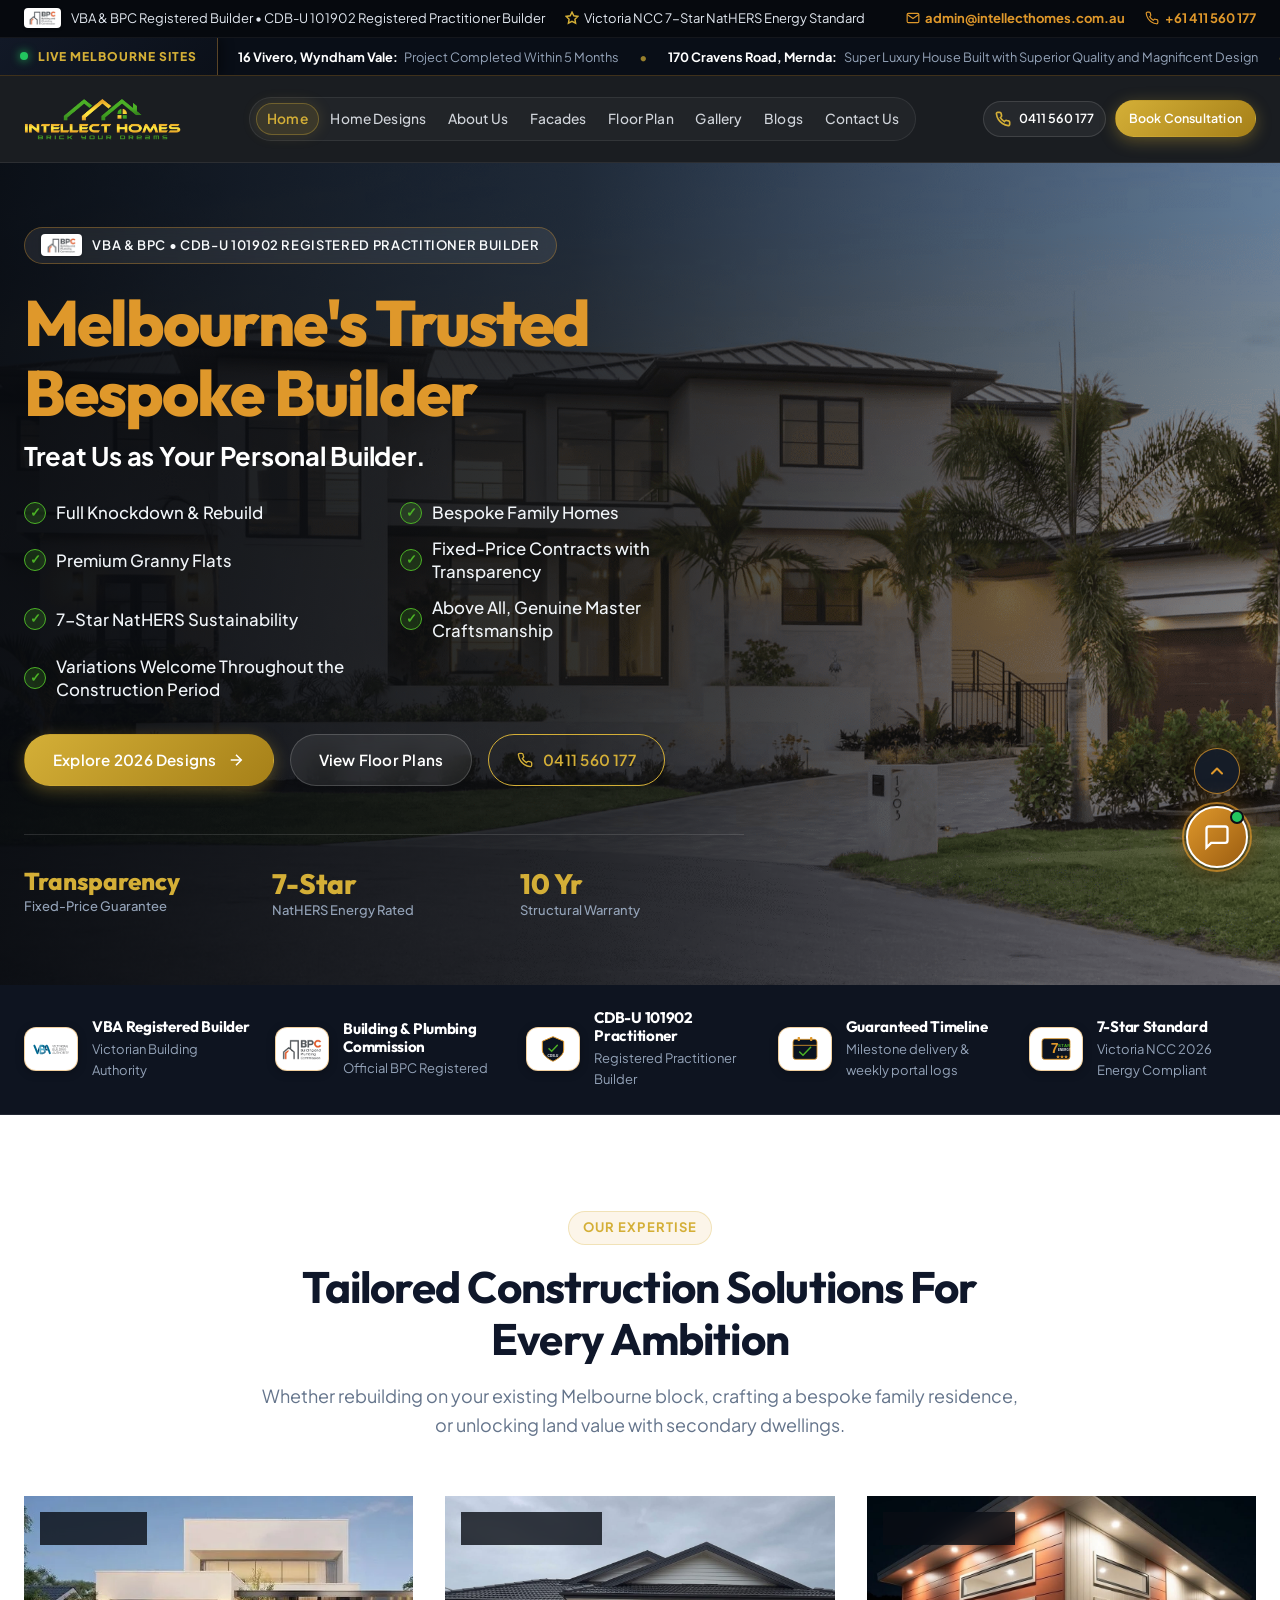
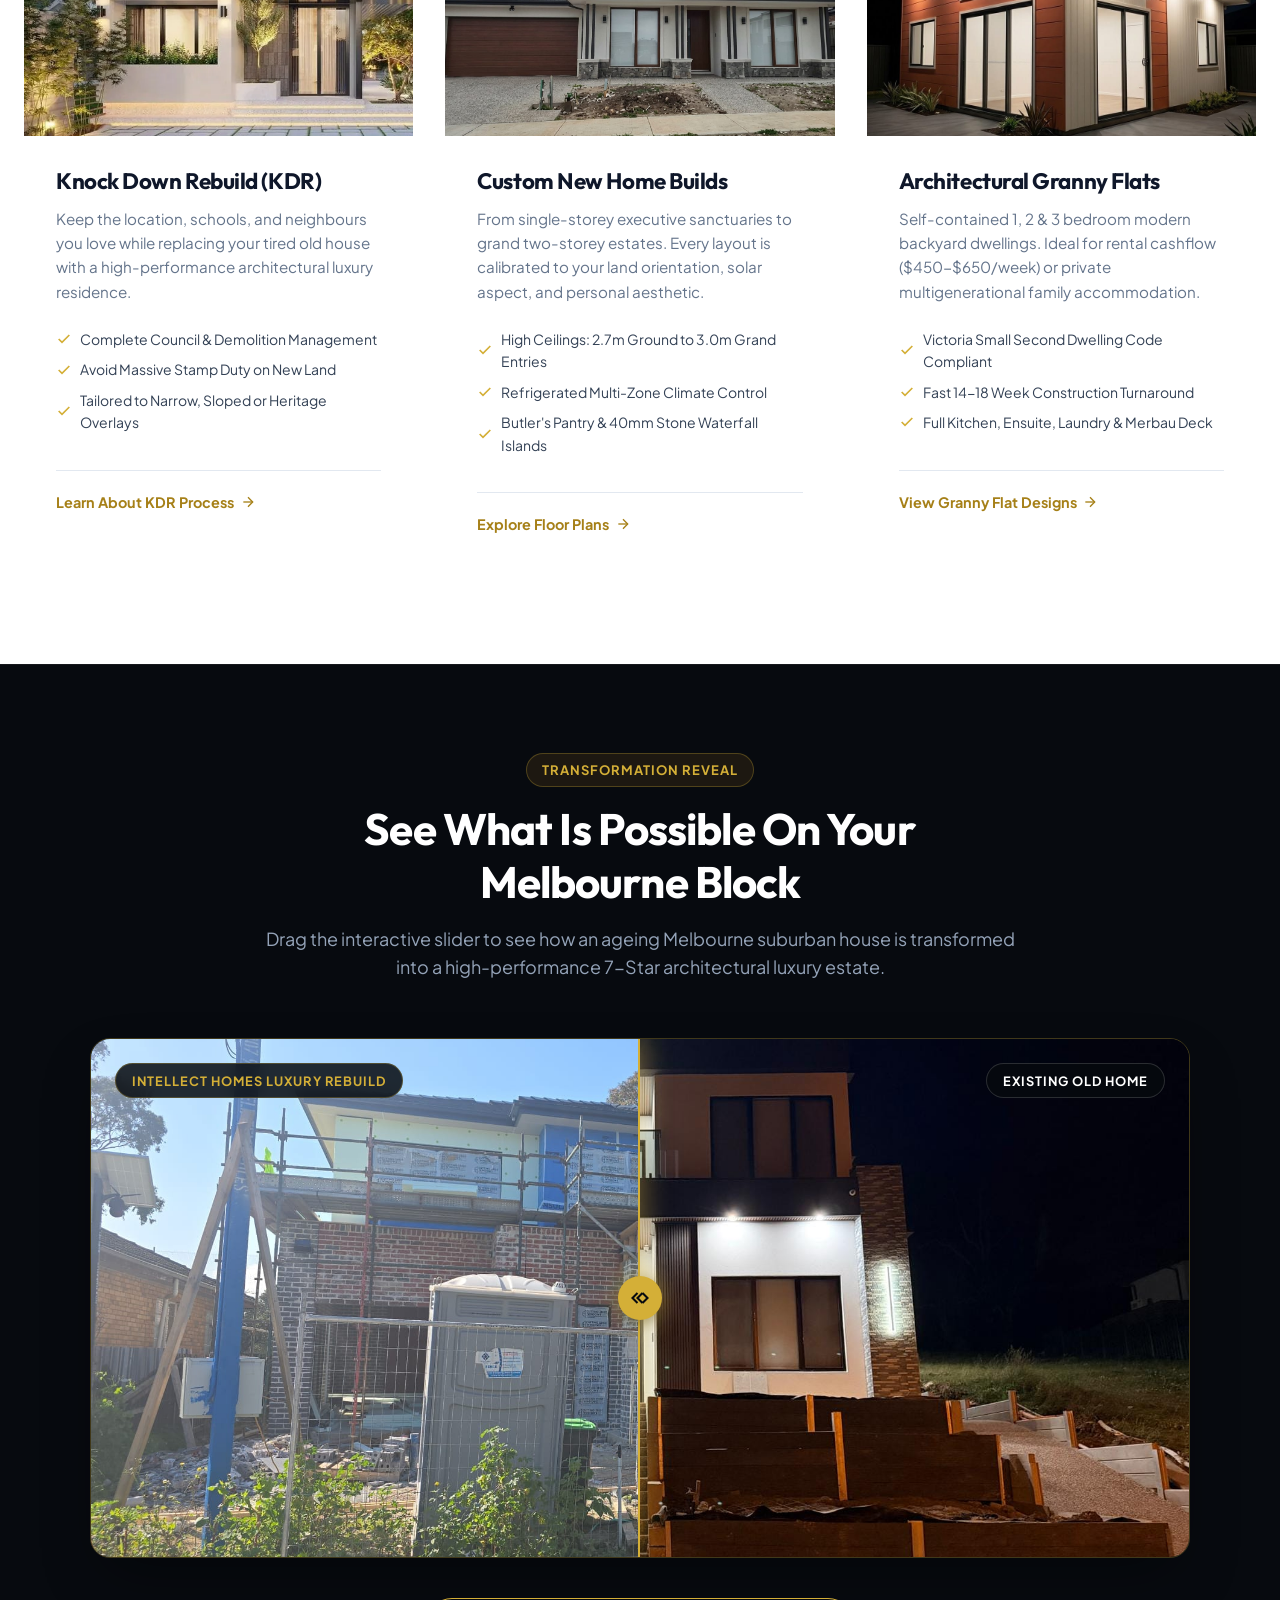
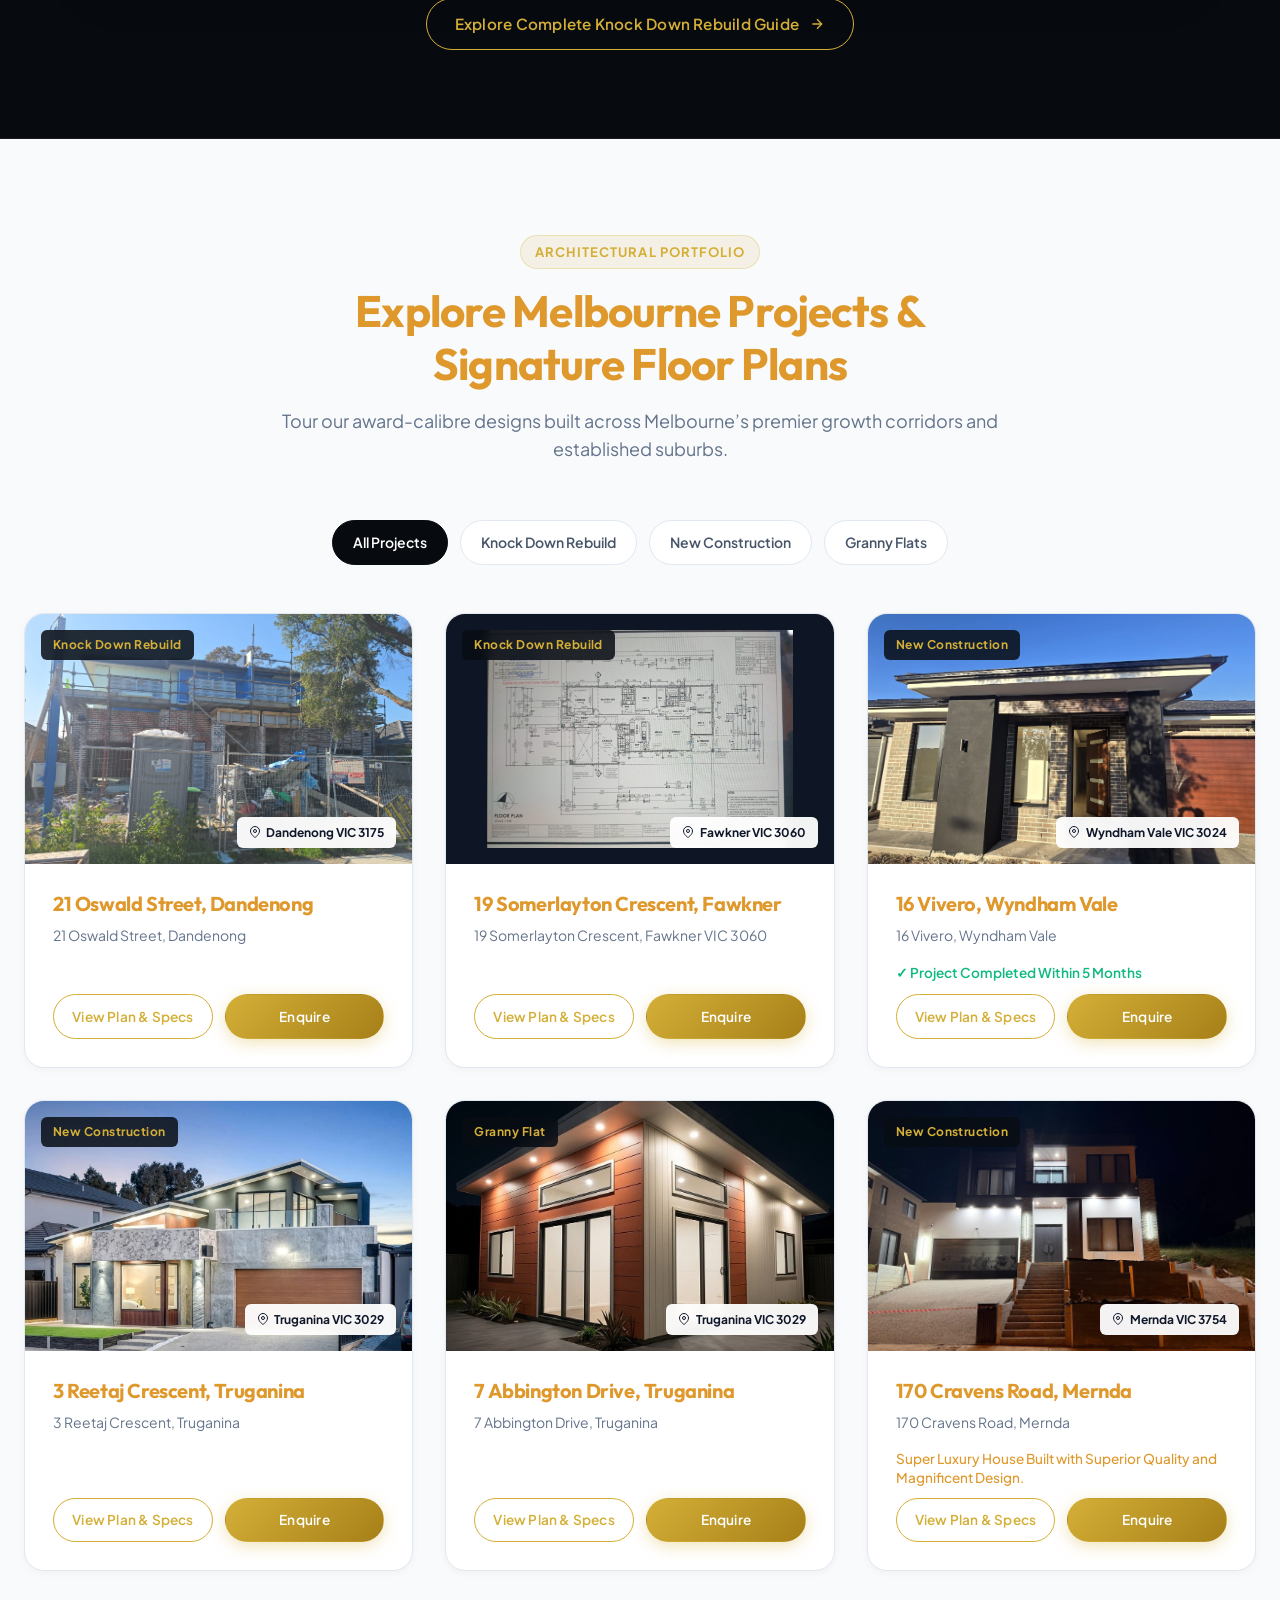
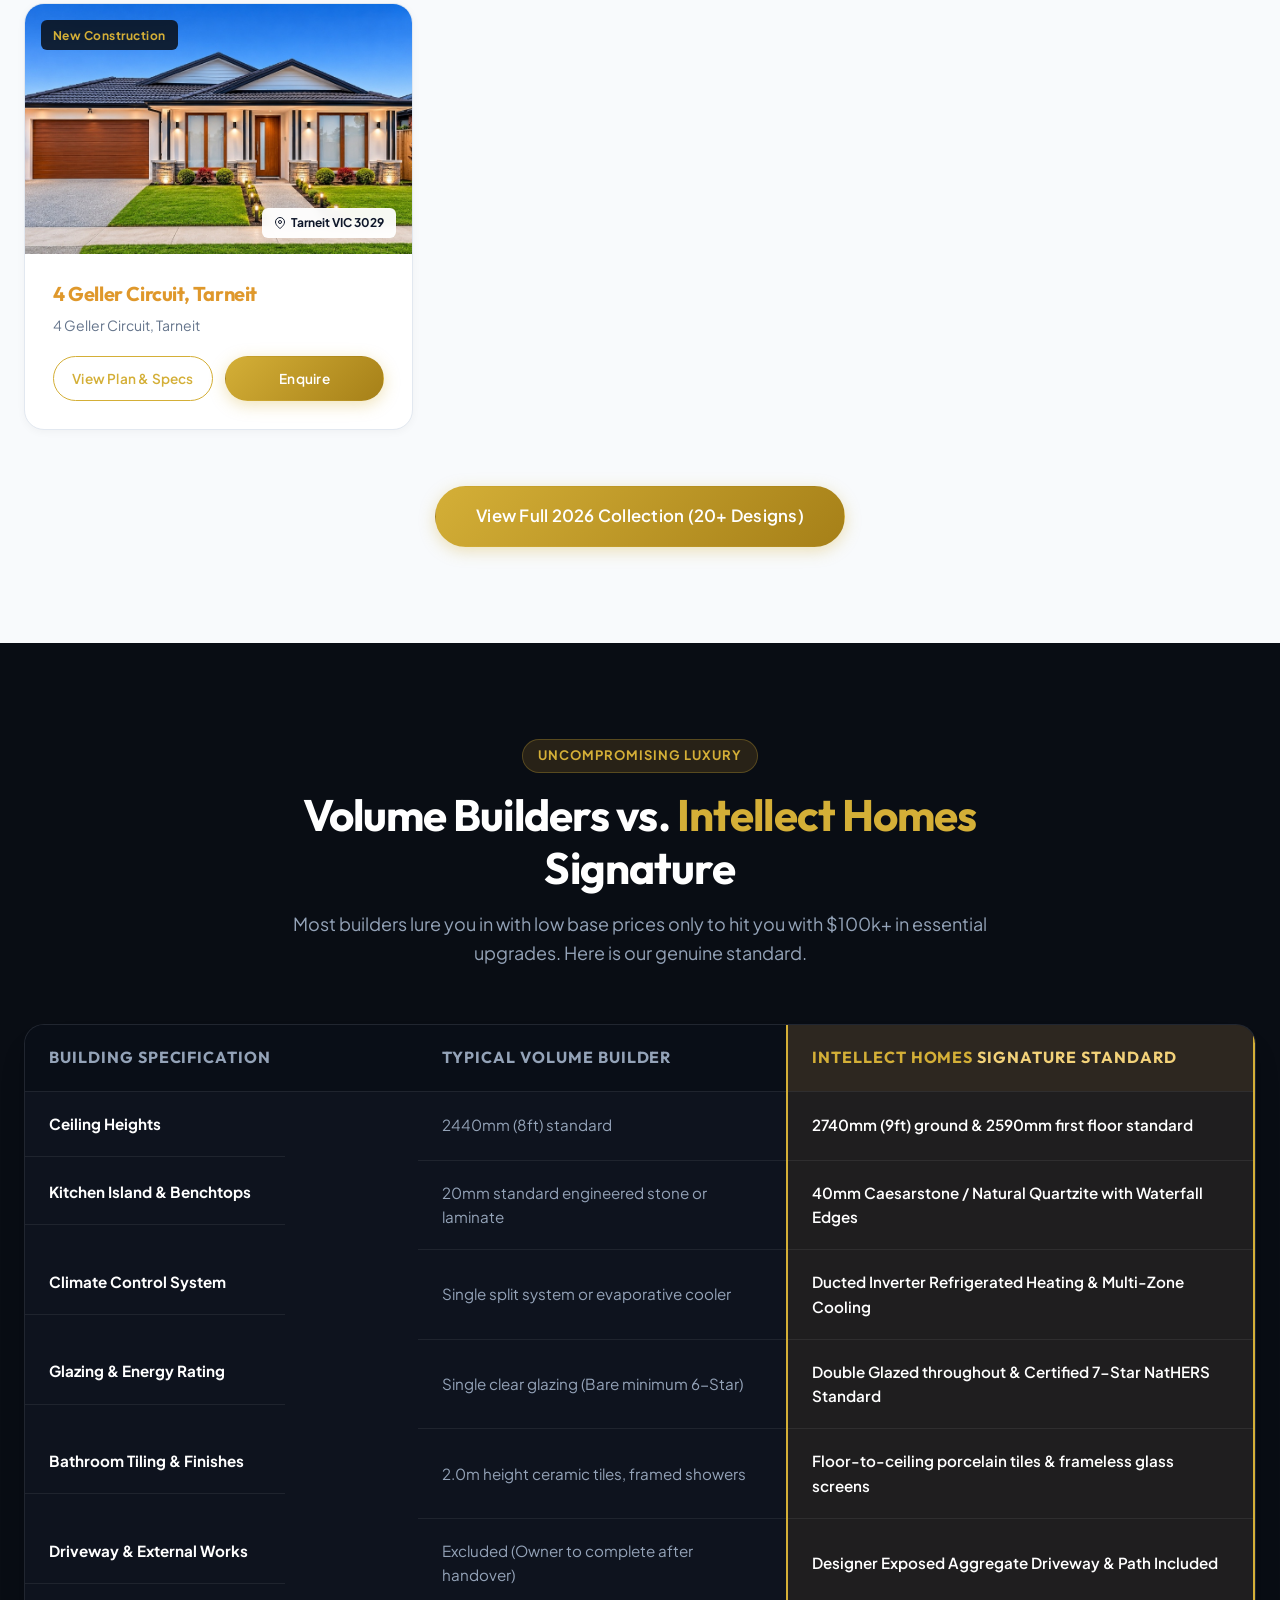
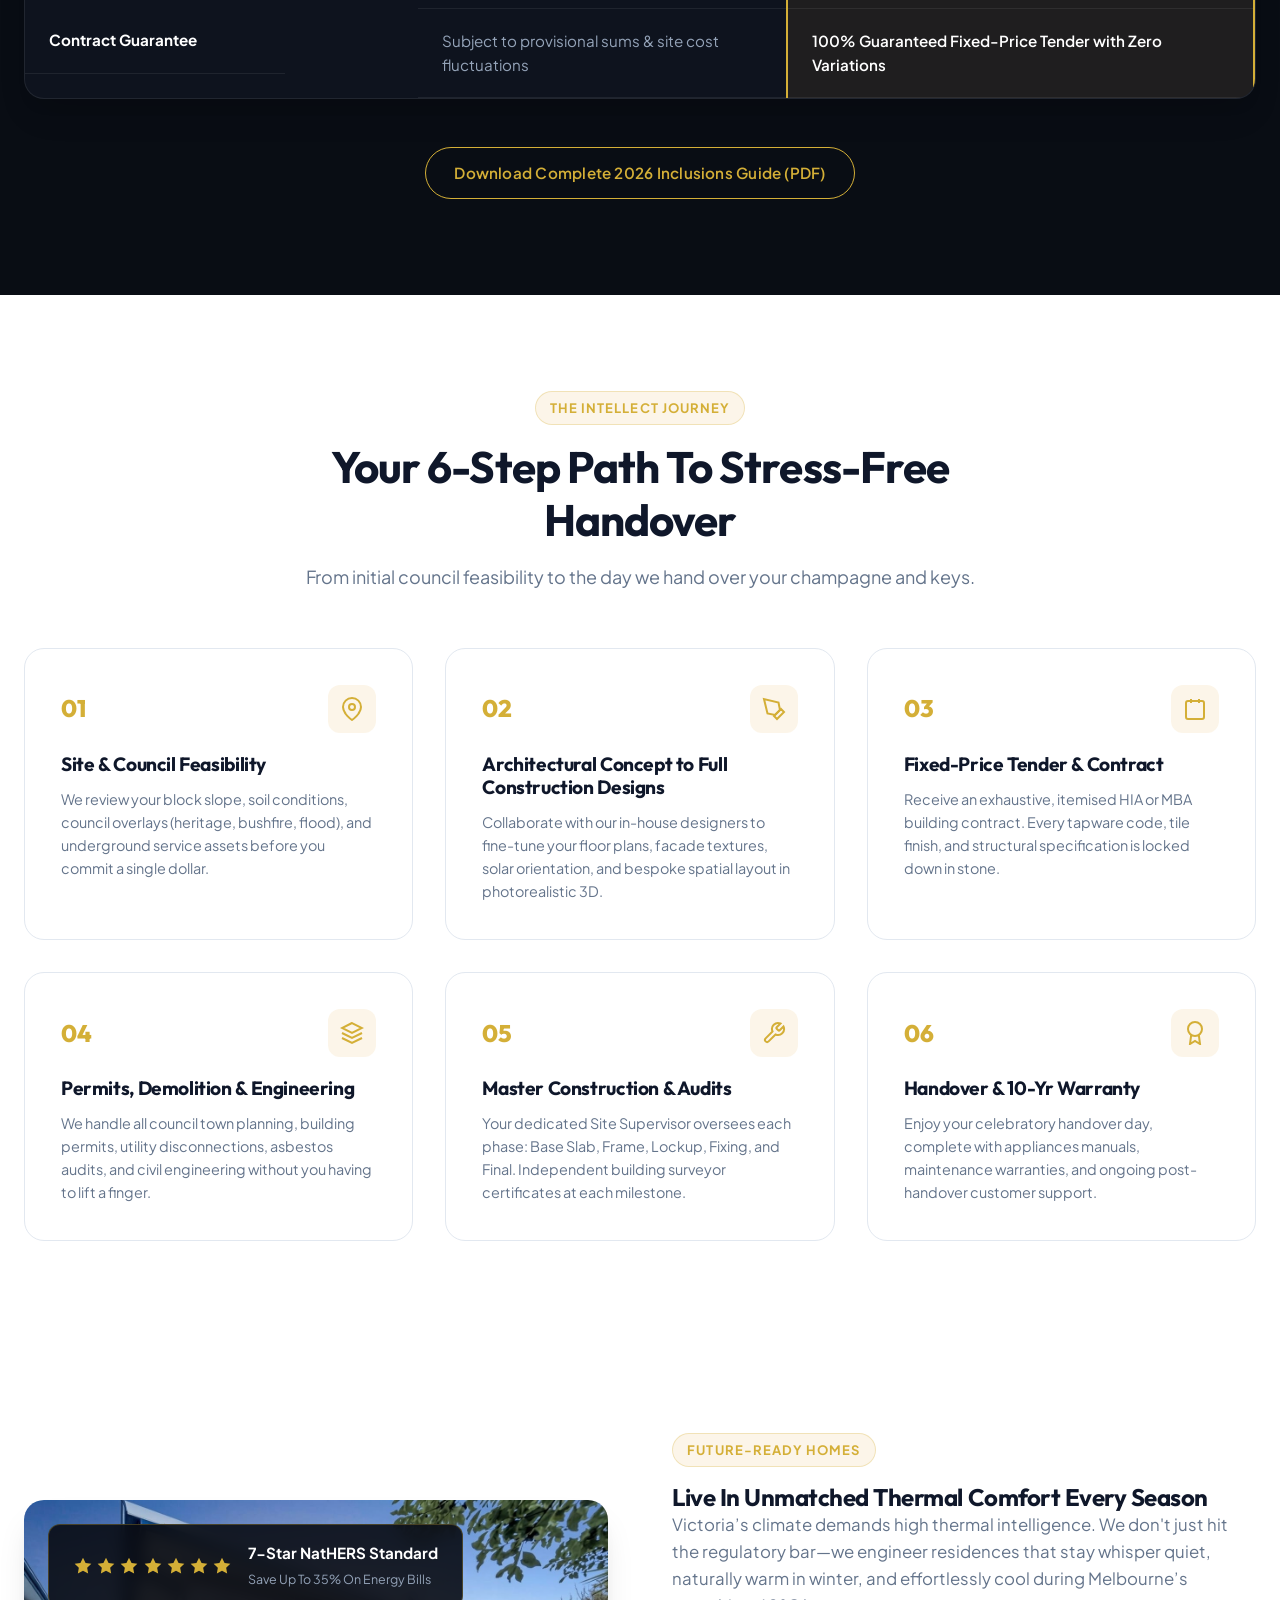
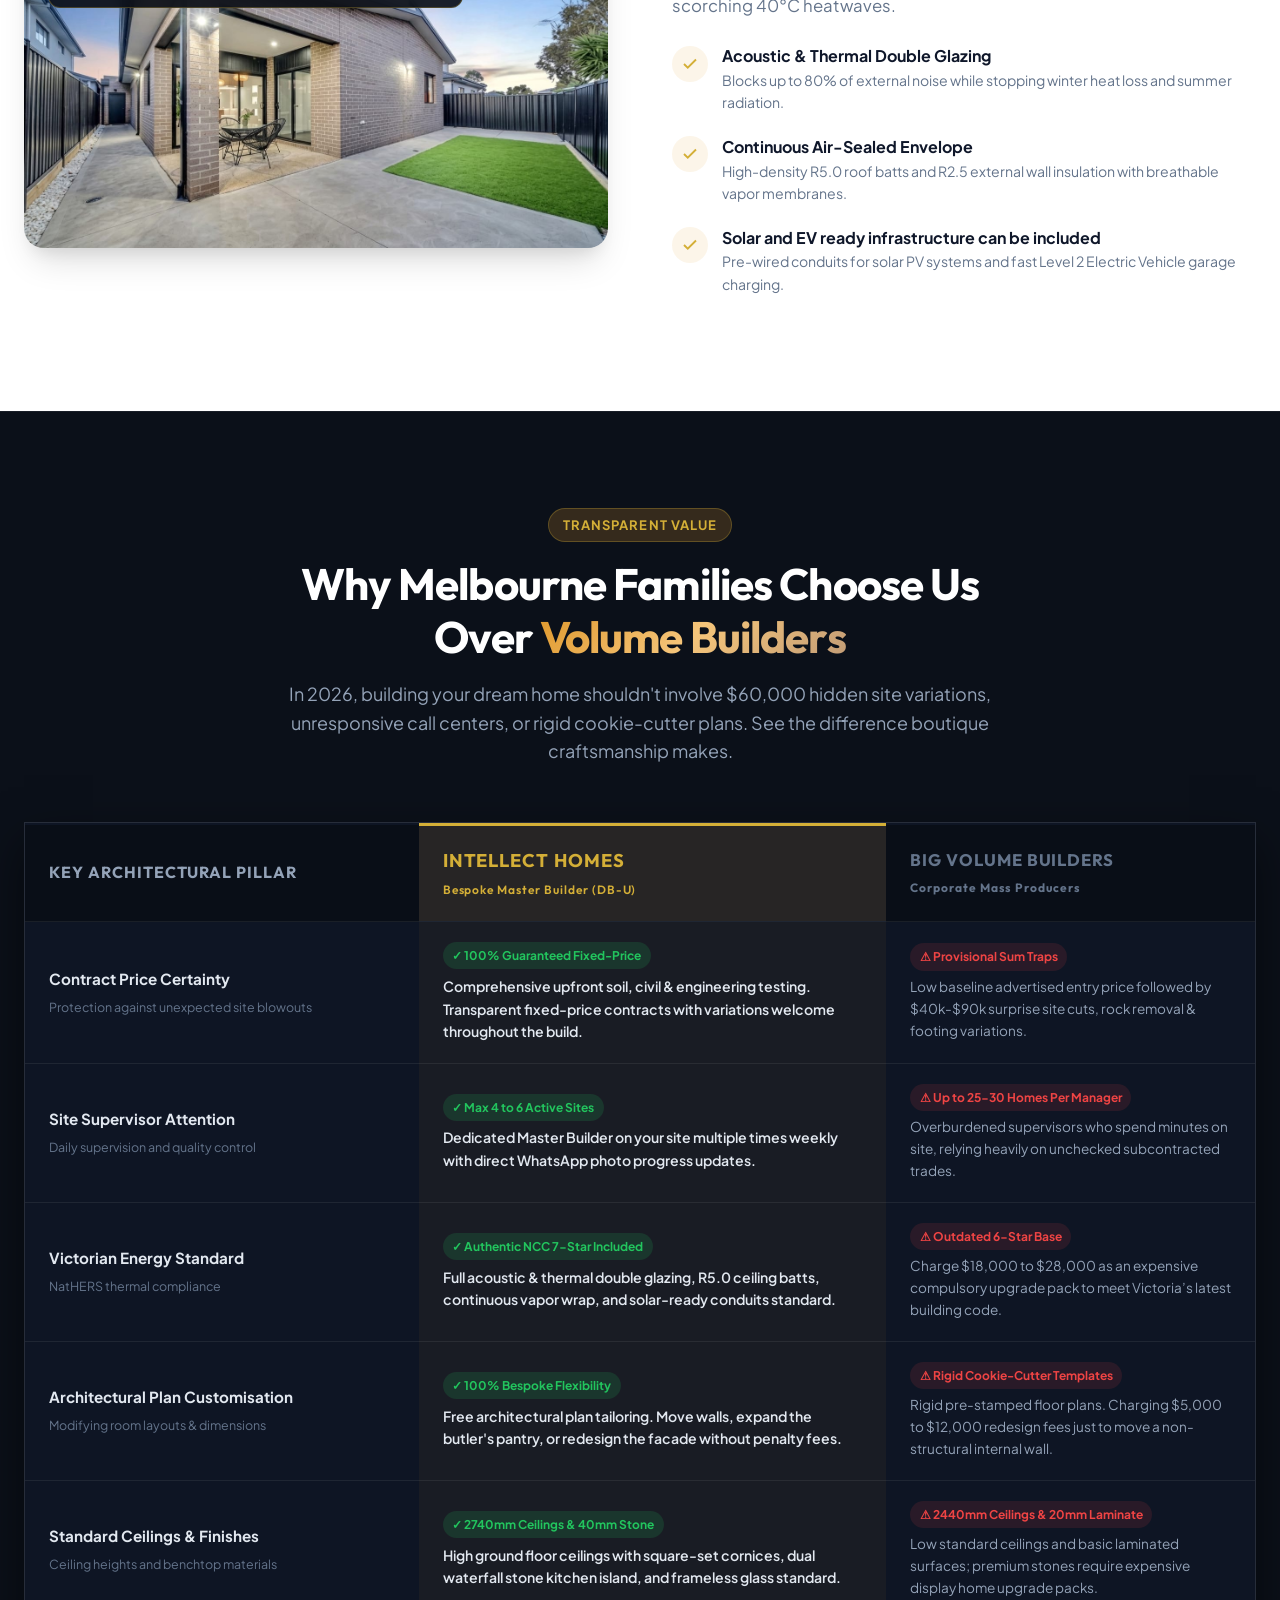
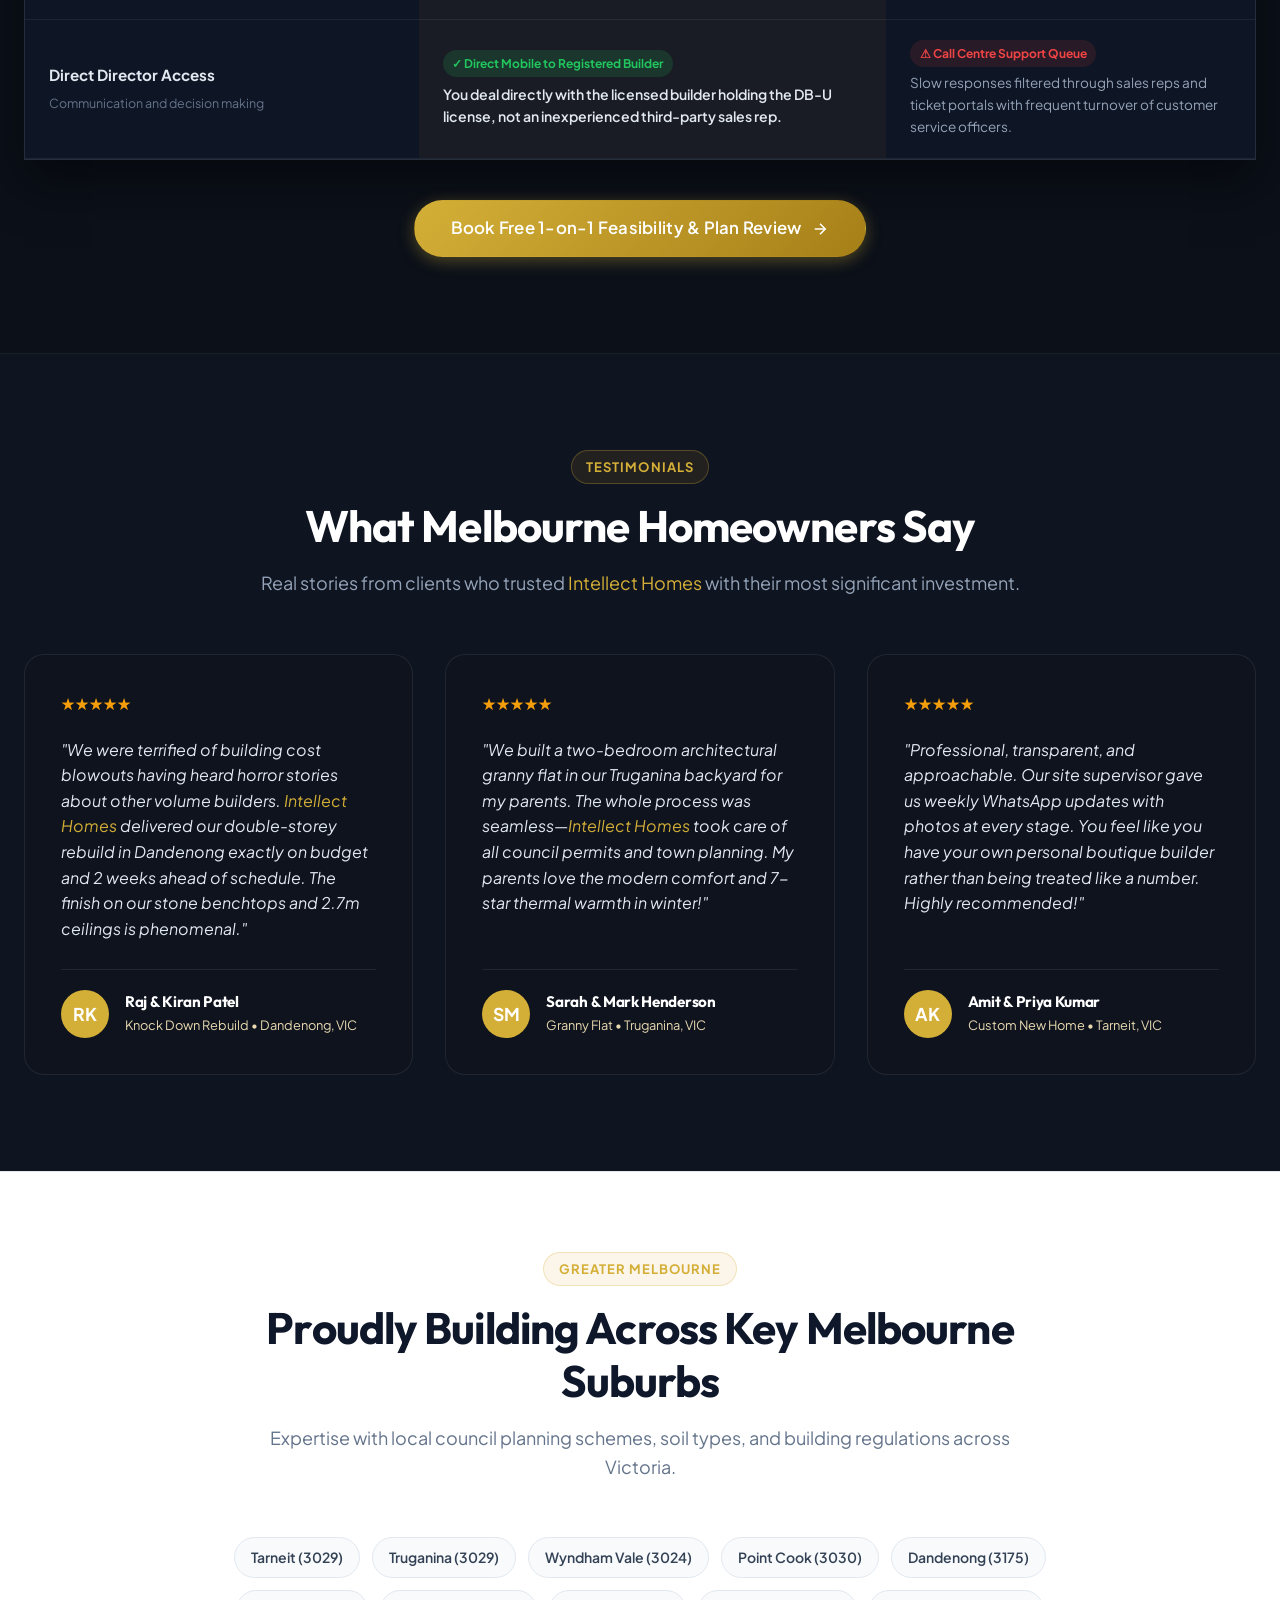
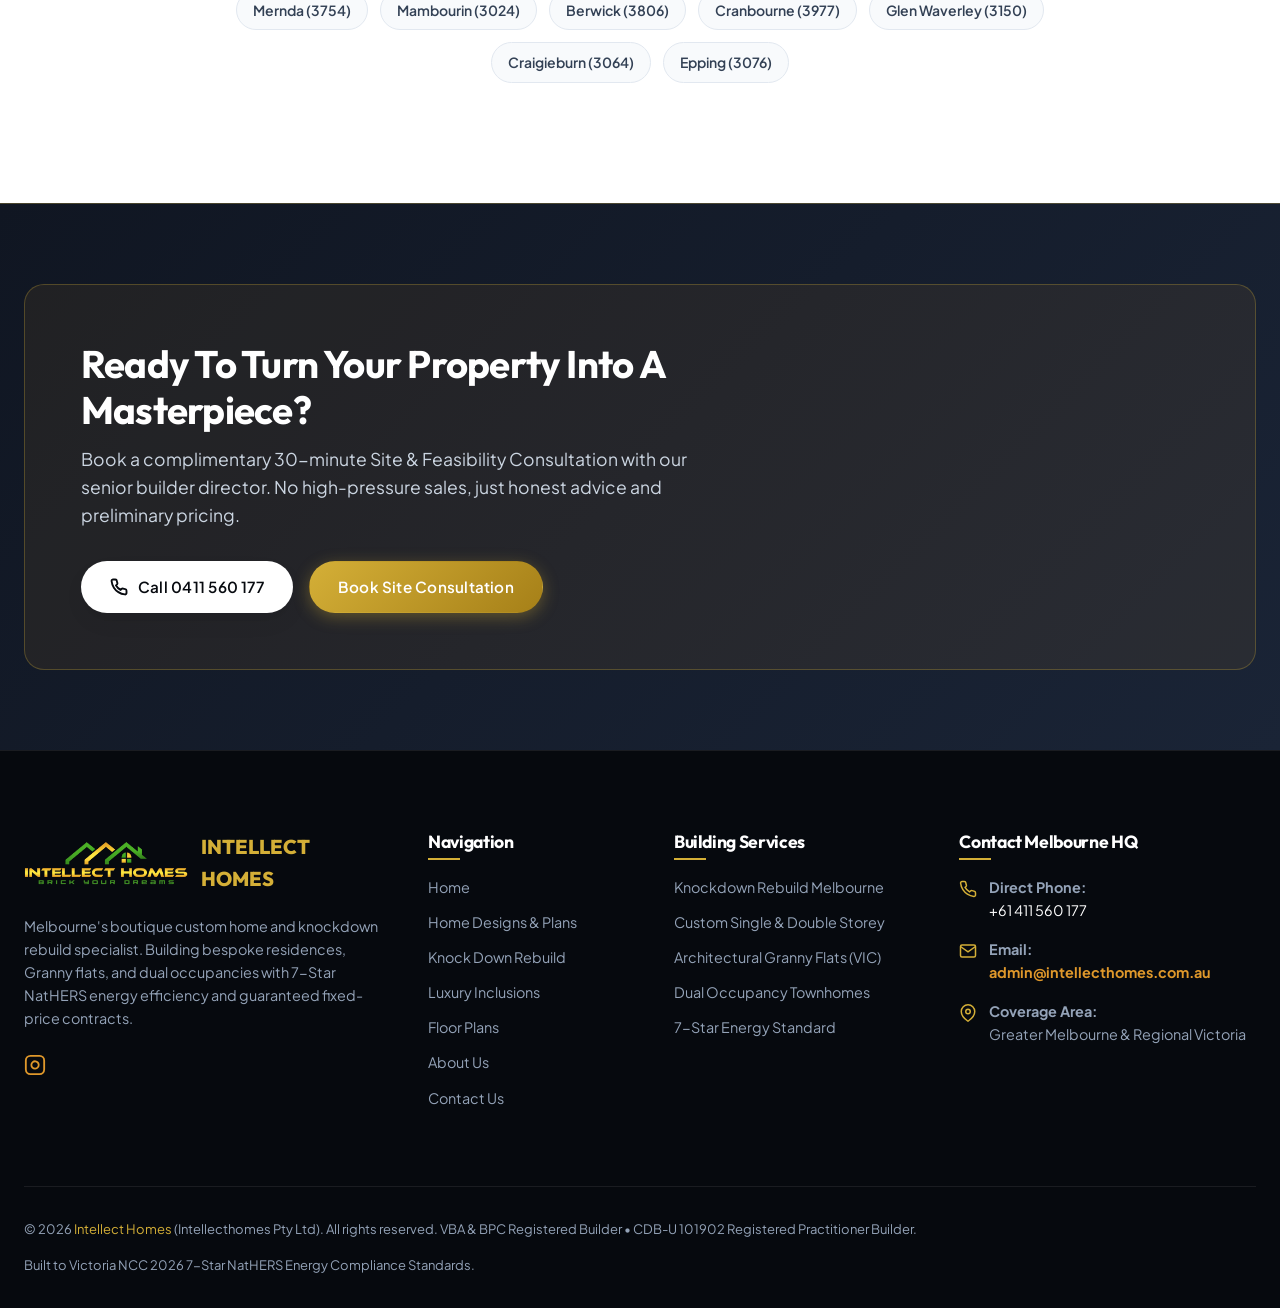
==== index.html @ e53d2818 "content(hero): replace 100% stat with Transparency" ====
<!DOCTYPE html>
<html lang="en-AU">
<head>
  <meta charset="UTF-8">
  <meta http-equiv="X-UA-Compatible" content="IE=edge">
  <meta name="viewport" content="width=device-width, initial-scale=1.0">
  
  <!-- SEO Meta Tags -->
  <title>Intellect Homes | Luxury Custom Builders & Knock Down Rebuild Melbourne</title>
  <meta name="description" content="Intellect Homes is Melbourne's premier custom home builder, specialising in Knock Down Rebuilds, luxury new residences, and architectural granny flats with guaranteed fixed-price contracts and 7-Star NatHERS energy ratings.">
  <meta name="keywords" content="Knock Down Rebuild Melbourne, Custom Home Builders Melbourne, Granny Flats Melbourne, Luxury Homes Tarneit, Truganina Builders, Dandenong Custom Homes, 7 Star Homes Victoria, Fixed Price Builders Melbourne">
  <meta name="author" content="Intellect Homes">
  <meta name="robots" content="index, follow, max-image-preview:large">
  <link rel="canonical" href="https://intellecthomes.com.au/">
  
  <!-- Open Graph / Social Meta -->
  <meta property="og:locale" content="en_AU">
  <meta property="og:type" content="website">
  <meta property="og:title" content="Intellect Homes | Luxury Custom Builders & Knock Down Rebuild Melbourne">
  <meta property="og:description" content="Turn your property into an architectural masterpiece. Guaranteed Fixed-Price Tender, 10-Year Structural Warranty, and 7-Star NatHERS Energy Efficiency.">
  <meta property="og:url" content="https://intellecthomes.com.au/">
  <meta property="og:site_name" content="Intellect Homes">
  <meta property="og:image" content="assets/images/hero-luxury.jpg">

  <!-- Favicon -->
  <link rel="icon" type="image/webp" href="assets/images/favicon.webp">

  <!-- Google Fonts -->
  <link rel="preconnect" href="https://fonts.googleapis.com">
  <link rel="preconnect" href="https://fonts.gstatic.com" crossorigin>
  <link href="https://fonts.googleapis.com/css2?family=Outfit:wght@400;500;600;700;800&family=Plus+Jakarta+Sans:wght@400;500;600;700&display=swap" rel="stylesheet">

  <!-- Stylesheet -->
  <link rel="stylesheet" href="assets/css/style.css">

  <!-- Structured Data (JSON-LD) for Local Business & SEO Authority -->
  <script type="application/ld+json">
  {
    "@context": "https://schema.org",
    "@type": "HomeAndConstructionBusiness",
    "name": "Intellect Homes",
    "image": "https://intellecthomes.com.au/assets/images/hero-luxury.jpg",
    "url": "https://intellecthomes.com.au/",
    "telephone": "+61411560177",
    "email": "admin@intellecthomes.com.au",
    "priceRange": "$$$$",
    "address": {
      "@type": "PostalAddress",
      "addressLocality": "Melbourne",
      "addressRegion": "VIC",
      "postalCode": "3000",
      "addressCountry": "AU"
    },
    "geo": {
      "@type": "GeoCoordinates",
      "latitude": -37.8136,
      "longitude": 144.9631
    },
    "openingHoursSpecification": {
      "@type": "OpeningHoursSpecification",
      "dayOfWeek": [
        "Monday",
        "Tuesday",
        "Wednesday",
        "Thursday",
        "Friday",
        "Saturday"
      ],
      "opens": "08:30",
      "closes": "17:30"
    },
    "sameAs": [
      "https://www.instagram.com/intellect_homes"
    ],
    "areaServed": [
      "Melbourne",
      "City of Wyndham",
      "City of Casey",
      "City of Greater Dandenong",
      "City of Whittlesea",
      "Tarneit",
      "Truganina",
      "Point Cook",
      "Wyndham Vale",
      "Dandenong",
      "Mernda"
    ]
  }
  </script>
</head>
<body>

  <!-- ==========================================================================
       TOP TRUST STRIP
       ========================================================================== -->
  <div class="top-bar">
    <div class="container">
      <div class="top-bar-left">
        <span class="top-bar-badge">
          <span class="badge-logo-box"><img src="assets/images/bpc-primary.png" alt="BPC Registered Builder" class="badge-logo-img"></span>
          VBA &amp; BPC Registered Builder &bull; CDB-U 101902 Registered Practitioner Builder
        </span>
        <span class="top-bar-badge">
          <svg width="14" height="14" viewBox="0 0 24 24" fill="none" stroke="currentColor" stroke-width="2.5"><path d="M12 2l3.09 6.26L22 9.27l-5 4.87 1.18 6.88L12 17.77l-6.18 3.25L7 14.14 2 9.27l6.91-1.01L12 2z"/></svg>
          Victoria NCC 7-Star NatHERS Energy Standard
        </span>
      </div>
      <div class="top-bar-right">
        <a href="mailto:admin@intellecthomes.com.au" class="top-bar-link top-bar-email" style="color: #DF982B; font-weight: 700;">
          <svg width="14" height="14" viewBox="0 0 24 24" fill="none" stroke="currentColor" stroke-width="2"><path d="M4 4h16c1.1 0 2 .9 2 2v12c0 1.1-.9 2-2 2H4c-1.1 0-2-.9-2-2V6c0-1.1.9-2 2-2z"/><polyline points="22,6 12,13 2,6"/></svg>
          admin@intellecthomes.com.au
        </a>
        <a href="tel:+61411560177" class="top-bar-link" style="color: #DF982B; font-weight: 700;">
          <svg width="14" height="14" viewBox="0 0 24 24" fill="none" stroke="currentColor" stroke-width="2"><path d="M22 16.92v3a2 2 0 0 1-2.18 2 19.79 19.79 0 0 1-8.63-3.07 19.5 19.5 0 0 1-6-6 19.79 19.79 0 0 1-3.07-8.67A2 2 0 0 1 4.11 2h3a2 2 0 0 1 2 1.72 12.84 12.84 0 0 0 .7 2.81 2 2 0 0 1-.45 2.11L8.09 9.91a16 16 0 0 0 6 6l1.27-1.27a2 2 0 0 1 2.11-.45 12.84 12.84 0 0 0 2.81.7A2 2 0 0 1 22 16.92z"/></svg>
          +61 411 560 177
        </a>
      </div>
    </div>
  </div>

  <!-- ==========================================================================
       LIVE MELBOURNE CONSTRUCTION STATUS TICKER
       ========================================================================== -->
  <div class="construction-ticker-strip">
    <div class="ticker-label">
      <span class="live-indicator-dot"></span>
      <span>LIVE MELBOURNE SITES</span>
    </div>
    <div class="ticker-track-wrap">
      <div class="ticker-track">
        <span class="ticker-item"><strong>16 Vivero, Wyndham Vale:</strong> Project Completed Within 5 Months</span>
        <span class="ticker-separator">&bull;</span>
        <span class="ticker-item"><strong>170 Cravens Road, Mernda:</strong> Super Luxury House Built with Superior Quality and Magnificent Design</span>
        <span class="ticker-separator">&bull;</span>
        <span class="ticker-item"><strong>4 Conservation Drive, Tarneit VIC 3029</strong></span>
        <span class="ticker-separator">&bull;</span>
        <span class="ticker-item"><strong>7 Abbington Drive, Truganina VIC 3029</strong></span>
        <span class="ticker-separator">&bull;</span>
        <span class="ticker-item"><strong>3 Reetaj Crescent</strong></span>
        <span class="ticker-separator">&bull;</span>
        <span class="ticker-item"><strong>19 Somerlayton Crescent, Fawkner VIC 3060:</strong> Luxury Knockdown Rebuild</span>
        <span class="ticker-separator">&bull;</span>
        <span class="ticker-item"><strong>193 Callaway Street, Mambourin</strong></span>
        <span class="ticker-separator">&bull;</span>
        <span class="ticker-item"><strong>4 Geller Circuit, Tarneit</strong></span>
        <span class="ticker-separator">&bull;</span>
        <!-- Continuous loop repeat -->
        <span class="ticker-item"><strong>16 Vivero, Wyndham Vale:</strong> Project Completed Within 5 Months</span>
        <span class="ticker-separator">&bull;</span>
        <span class="ticker-item"><strong>170 Cravens Road, Mernda:</strong> Super Luxury House Built with Superior Quality and Magnificent Design</span>
        <span class="ticker-separator">&bull;</span>
        <span class="ticker-item"><strong>4 Conservation Drive, Tarneit VIC 3029</strong></span>
        <span class="ticker-separator">&bull;</span>
        <span class="ticker-item"><strong>7 Abbington Drive, Truganina VIC 3029</strong></span>
        <span class="ticker-separator">&bull;</span>
        <span class="ticker-item"><strong>3 Reetaj Crescent</strong></span>
        <span class="ticker-separator">&bull;</span>
        <span class="ticker-item"><strong>19 Somerlayton Crescent, Fawkner VIC 3060:</strong> Luxury Knockdown Rebuild</span>
        <span class="ticker-separator">&bull;</span>
        <span class="ticker-item"><strong>193 Callaway Street, Mambourin</strong></span>
        <span class="ticker-separator">&bull;</span>
        <span class="ticker-item"><strong>4 Geller Circuit, Tarneit</strong></span>
      </div>
    </div>
  </div>

  <!-- ==========================================================================
       MAIN NAVIGATION
       ========================================================================== -->
  <header class="site-header" id="siteHeader">
    <div class="container nav-container">
      <a href="index.html" class="brand-logo" aria-label="Intellect Homes Home">
        <img src="assets/images/logo.webp" alt="Intellect Homes Logo">
      </a>

      <nav aria-label="Primary Navigation">
        <ul class="nav-menu">
          <li><a href="index.html" class="nav-link active">Home</a></li>
          <li><a href="designs.html" class="nav-link">Home Designs</a></li>
          <li><a href="about.html" class="nav-link">About Us</a></li>
          <li><a href="facades.html" class="nav-link">Facades</a></li>
          <li><a href="floor-plan.html" class="nav-link">Floor Plan</a></li>
          <li><a href="gallery.html" class="nav-link">Gallery</a></li>
          <li><a href="blogs.html" class="nav-link">Blogs</a></li>
          <li><a href="contact.html" class="nav-link">Contact Us</a></li>
        </ul>
      </nav>

      <div class="nav-actions">
        <a href="tel:+61411560177" class="header-phone">
          <svg width="16" height="16" viewBox="0 0 24 24" fill="none" stroke="currentColor" stroke-width="2.5"><path d="M22 16.92v3a2 2 0 0 1-2.18 2 19.79 19.79 0 0 1-8.63-3.07 19.5 19.5 0 0 1-6-6 19.79 19.79 0 0 1-3.07-8.67A2 2 0 0 1 4.11 2h3a2 2 0 0 1 2 1.72 12.84 12.84 0 0 0 .7 2.81 2 2 0 0 1-.45 2.11L8.09 9.91a16 16 0 0 0 6 6l1.27-1.27a2 2 0 0 1 2.11-.45 12.84 12.84 0 0 0 2.81.7A2 2 0 0 1 22 16.92z"/></svg>
          0411 560 177
        </a>
        <a href="#consultation" class="btn btn-primary" data-open-modal="consultModal">
          Book Consultation
        </a>
        <button class="mobile-menu-btn" aria-label="Toggle navigation menu">
          <svg width="24" height="24" viewBox="0 0 24 24" fill="none" stroke="currentColor" stroke-width="2"><line x1="3" y1="12" x2="21" y2="12"/><line x1="3" y1="6" x2="21" y2="6"/><line x1="3" y1="18" x2="21" y2="18"/></svg>
        </button>
      </div>
    </div>
  </header>

  <!-- ==========================================================================
       HERO SECTION
       ========================================================================== -->
  <section class="hero-section">
    <div class="hero-background">
      <img src="assets/images/photo-1708114118406-7ea976b1d107-1-1-1-scaled.png" alt="Luxury Architectural Home in Melbourne by Intellect Homes">
    </div>
    <div class="hero-overlay"></div>

    <div class="container">
      <div class="hero-content">
        <div class="hero-trust-pill">
          <span class="badge-logo-box"><img src="assets/images/bpc-primary.png" alt="BPC Registered Builder" class="badge-logo-img"></span>
          <span>VBA &amp; BPC &bull; CDB-U 101902 REGISTERED PRACTITIONER BUILDER</span>
        </div>

        <h1 class="hero-title" style="color: #DF982B; margin-bottom: 0.5rem;">
          Melbourne's Trusted Bespoke Builder
        </h1>

        <p class="hero-tagline" style="font-size: clamp(1.2rem, 2.5vw, 1.6rem); font-weight: 700; color: #FFFFFF; margin-bottom: 1.5rem; letter-spacing: -0.01em;">
          Treat Us as Your Personal Builder.
        </p>

        <ul class="hero-bullets-list">
          <li><span class="bullet-check">&#10003;</span> Full Knockdown &amp; Rebuild</li>
          <li><span class="bullet-check">&#10003;</span> Bespoke Family Homes</li>
          <li><span class="bullet-check">&#10003;</span> Premium Granny Flats</li>
          <li><span class="bullet-check">&#10003;</span> Fixed-Price Contracts with Transparency</li>
          <li><span class="bullet-check">&#10003;</span> 7-Star NatHERS Sustainability</li>
          <li><span class="bullet-check">&#10003;</span> Above All, Genuine Master Craftsmanship</li>
          <li><span class="bullet-check">&#10003;</span> Variations Welcome Throughout the Construction Period</li>
        </ul>

        <div class="hero-cta-group">
          <a href="designs.html" class="btn btn-primary">
            Explore 2026 Designs
            <svg width="18" height="18" viewBox="0 0 24 24" fill="none" stroke="currentColor" stroke-width="2"><line x1="5" y1="12" x2="19" y2="12"/><polyline points="12 5 19 12 12 19"/></svg>
          </a>
          <a href="floor-plan.html" class="btn btn-secondary">
            View Floor Plans
          </a>
          <a href="tel:+61411560177" class="btn btn-outline-gold">
            <svg width="16" height="16" viewBox="0 0 24 24" fill="none" stroke="currentColor" stroke-width="2"><path d="M22 16.92v3a2 2 0 0 1-2.18 2 19.79 19.79 0 0 1-8.63-3.07 19.5 19.5 0 0 1-6-6 19.79 19.79 0 0 1-3.07-8.67A2 2 0 0 1 4.11 2h3a2 2 0 0 1 2 1.72 12.84 12.84 0 0 0 .7 2.81 2 2 0 0 1-.45 2.11L8.09 9.91a16 16 0 0 0 6 6l1.27-1.27a2 2 0 0 1 2.11-.45 12.84 12.84 0 0 0 2.81.7A2 2 0 0 1 22 16.92z"/></svg>
            0411 560 177
          </a>
        </div>

        <div class="hero-stats">
          <div class="stat-item">
            <span class="stat-number" style="font-size: clamp(1.1rem, 1.9vw, 1.55rem);">Transparency</span>
            <span class="stat-label">Fixed-Price Guarantee</span>
          </div>
          <div class="stat-item">
            <span class="stat-number">7-Star</span>
            <span class="stat-label">NatHERS Energy Rated</span>
          </div>
          <div class="stat-item">
            <span class="stat-number">10 Yr</span>
            <span class="stat-label">Structural Warranty</span>
          </div>
        </div>
      </div>
    </div>
  </section>

  <!-- ==========================================================================
       ACCREDITATION & TRUST BAR
       ========================================================================== -->
  <section class="trust-bar">
    <div class="container">
      <div class="trust-grid">
        <div class="trust-feature">
          <div class="trust-logo-box" title="Victorian Building Authority Registered Builder">
            <img src="assets/images/vba-logo.svg" alt="VBA Registered Builder Logo" class="trust-logo-img">
          </div>
          <div class="trust-info">
            <h4>VBA Registered Builder</h4>
            <p>Victorian Building Authority</p>
          </div>
        </div>

        <div class="trust-feature">
          <div class="trust-logo-box" title="Building and Plumbing Commission (BPC) Registered">
            <img src="assets/images/bpc-primary.png" alt="Building and Plumbing Commission (BPC) Official Logo" class="trust-logo-img">
          </div>
          <div class="trust-info">
            <h4>Building &amp; Plumbing Commission</h4>
            <p>Official BPC Registered</p>
          </div>
        </div>

        <div class="trust-feature">
          <div class="trust-logo-box" title="CDB-U 101902 Registered Practitioner Builder">
            <img src="assets/images/cdbu-badge.svg" alt="CDB-U 101902 Registered Practitioner Builder" class="trust-logo-img">
          </div>
          <div class="trust-info">
            <h4>CDB-U 101902 Practitioner</h4>
            <p>Registered Practitioner Builder</p>
          </div>
        </div>

        <div class="trust-feature">
          <div class="trust-logo-box" title="Guaranteed Timeline">
            <img src="assets/images/guaranteed-timeline.svg" alt="Guaranteed Timeline &amp; Milestone Delivery" class="trust-logo-img">
          </div>
          <div class="trust-info">
            <h4>Guaranteed Timeline</h4>
            <p>Milestone delivery &amp; weekly portal logs</p>
          </div>
        </div>

        <div class="trust-feature">
          <div class="trust-logo-box" title="Victoria 7-Star NatHERS Standard">
            <img src="assets/images/nathers-7star.svg" alt="Victoria 7-Star NatHERS Standard" class="trust-logo-img">
          </div>
          <div class="trust-info">
            <h4>7-Star Standard</h4>
            <p>Victoria NCC 2026 Energy Compliant</p>
          </div>
        </div>
      </div>
    </div>
  </section>

  <!-- ==========================================================================
       CORE SERVICES / PILLARS
       ========================================================================== -->
  <section class="services-section" id="services">
    <div class="container">
      <div class="section-header">
        <span class="section-tag">OUR EXPERTISE</span>
        <h2>Tailored Construction Solutions For Every Ambition</h2>
        <p>Whether rebuilding on your existing Melbourne block, crafting a bespoke family residence, or unlocking land value with secondary dwellings.</p>
      </div>

      <div class="services-grid">
        <!-- Card 1: Knock Down Rebuild -->
        <article class="service-card">
          <div class="service-image">
            <img src="assets/images/categroy1.webp" alt="Knock Down Rebuild in Melbourne by Intellect Homes">
            <span class="service-badge">Highest ROI</span>
          </div>
          <div class="service-body">
            <h3>Knock Down Rebuild (KDR)</h3>
            <p>Keep the location, schools, and neighbours you love while replacing your tired old house with a high-performance architectural luxury residence.</p>
            <ul class="service-features">
              <li>
                <svg width="16" height="16" viewBox="0 0 24 24" fill="none" stroke="currentColor" stroke-width="2.5"><polyline points="20 6 9 17 4 12"/></svg>
                Complete Council & Demolition Management
              </li>
              <li>
                <svg width="16" height="16" viewBox="0 0 24 24" fill="none" stroke="currentColor" stroke-width="2.5"><polyline points="20 6 9 17 4 12"/></svg>
                Avoid Massive Stamp Duty on New Land
              </li>
              <li>
                <svg width="16" height="16" viewBox="0 0 24 24" fill="none" stroke="currentColor" stroke-width="2.5"><polyline points="20 6 9 17 4 12"/></svg>
                Tailored to Narrow, Sloped or Heritage Overlays
              </li>
            </ul>
            <div class="service-footer">
              <a href="knockdown-rebuild.html" class="service-link">
                Learn About KDR Process
                <svg width="16" height="16" viewBox="0 0 24 24" fill="none" stroke="currentColor" stroke-width="2"><line x1="5" y1="12" x2="19" y2="12"/><polyline points="12 5 19 12 12 19"/></svg>
              </a>
            </div>
          </div>
        </article>

        <!-- Card 2: Custom New Construction -->
        <article class="service-card">
          <div class="service-image">
            <img src="assets/images/Gemini_Generated_Image_wgx6dswgx6dswgx6.jpeg" alt="Custom New Construction Melbourne">
            <span class="service-badge">Signature Living</span>
          </div>
          <div class="service-body">
            <h3>Custom New Home Builds</h3>
            <p>From single-storey executive sanctuaries to grand two-storey estates. Every layout is calibrated to your land orientation, solar aspect, and personal aesthetic.</p>
            <ul class="service-features">
              <li>
                <svg width="16" height="16" viewBox="0 0 24 24" fill="none" stroke="currentColor" stroke-width="2.5"><polyline points="20 6 9 17 4 12"/></svg>
                High Ceilings: 2.7m Ground to 3.0m Grand Entries
              </li>
              <li>
                <svg width="16" height="16" viewBox="0 0 24 24" fill="none" stroke="currentColor" stroke-width="2.5"><polyline points="20 6 9 17 4 12"/></svg>
                Refrigerated Multi-Zone Climate Control
              </li>
              <li>
                <svg width="16" height="16" viewBox="0 0 24 24" fill="none" stroke="currentColor" stroke-width="2.5"><polyline points="20 6 9 17 4 12"/></svg>
                Butler's Pantry & 40mm Stone Waterfall Islands
              </li>
            </ul>
            <div class="service-footer">
              <a href="designs.html" class="service-link">
                Explore Floor Plans
                <svg width="16" height="16" viewBox="0 0 24 24" fill="none" stroke="currentColor" stroke-width="2"><line x1="5" y1="12" x2="19" y2="12"/><polyline points="12 5 19 12 12 19"/></svg>
              </a>
            </div>
          </div>
        </article>

        <!-- Card 3: Modern Granny Flats & Secondary Dwellings -->
        <article class="service-card">
          <div class="service-image">
            <img src="assets/images/WhatsApp-Image-2026-08-25-at-9.58.16-AM.jpeg" alt="Architectural Granny Flat Melbourne">
            <span class="service-badge">Passive Income</span>
          </div>
          <div class="service-body">
            <h3>Architectural Granny Flats</h3>
            <p>Self-contained 1, 2 & 3 bedroom modern backyard dwellings. Ideal for rental cashflow ($450-$650/week) or private multigenerational family accommodation.</p>
            <ul class="service-features">
              <li>
                <svg width="16" height="16" viewBox="0 0 24 24" fill="none" stroke="currentColor" stroke-width="2.5"><polyline points="20 6 9 17 4 12"/></svg>
                Victoria Small Second Dwelling Code Compliant
              </li>
              <li>
                <svg width="16" height="16" viewBox="0 0 24 24" fill="none" stroke="currentColor" stroke-width="2.5"><polyline points="20 6 9 17 4 12"/></svg>
                Fast 14-18 Week Construction Turnaround
              </li>
              <li>
                <svg width="16" height="16" viewBox="0 0 24 24" fill="none" stroke="currentColor" stroke-width="2.5"><polyline points="20 6 9 17 4 12"/></svg>
                Full Kitchen, Ensuite, Laundry & Merbau Deck
              </li>
            </ul>
            <div class="service-footer">
              <a href="designs.html" class="service-link">
                View Granny Flat Designs
                <svg width="16" height="16" viewBox="0 0 24 24" fill="none" stroke="currentColor" stroke-width="2"><line x1="5" y1="12" x2="19" y2="12"/><polyline points="12 5 19 12 12 19"/></svg>
              </a>
            </div>
          </div>
        </article>
      </div>
    </div>
  </section>

  <!-- ==========================================================================
       2026 FEATURE: INTERACTIVE BEFORE & AFTER KDR TRANSFORMATION SLIDER
       ========================================================================== -->
  <section style="padding: 5.5rem 0; background: #070A0F; color: #fff; border-top: 1px solid rgba(255,255,255,0.06); border-bottom: 1px solid rgba(255,255,255,0.06);">
    <div class="container">
      <div class="section-header">
        <span class="section-tag">TRANSFORMATION REVEAL</span>
        <h2 style="color: #fff;">See What Is Possible On Your Melbourne Block</h2>
        <p style="color: #94A3B8;">Drag the interactive slider to see how an ageing Melbourne suburban house is transformed into a high-performance 7-Star architectural luxury estate.</p>
      </div>

      <div class="before-after-wrapper">
        <!-- Before Image (Older house) -->
        <div class="before-after-img before">
          <img src="assets/images/WhatsApp-Image-2026-08-28-at-12.30.06-PM.jpeg" alt="Before: Existing Melbourne residence">
          <span class="before-after-label before-lbl">Existing Old Home</span>
        </div>

        <!-- After Image (Intellect Homes Luxury Rebuild) -->
        <div class="before-after-img after">
          <img src="assets/images/WhatsApp-Image-2026-09-03-at-3.51.27-PM.jpeg" alt="After: Intellect Homes Luxury Rebuild 21 Oswald Street Dandenong">
          <span class="before-after-label after-lbl"><span class="text-gold">Intellect Homes</span> Luxury Rebuild</span>
        </div>

        <!-- Draggable Handle -->
        <div class="before-after-handle">
          <div class="handle-circle">
            <svg width="20" height="20" viewBox="0 0 24 24" fill="none" stroke="currentColor" stroke-width="2.5"><polyline points="15 18 9 12 15 6"/><polyline points="9 18 3 12 9 6"/><polyline points="15 6 21 12 15 18"/></svg>
          </div>
        </div>
      </div>

      <div style="text-align: center; margin-top: 2.5rem;">
        <a href="knockdown-rebuild.html" class="btn btn-outline-gold">
          Explore Complete Knock Down Rebuild Guide
          <svg width="16" height="16" viewBox="0 0 24 24" fill="none" stroke="currentColor" stroke-width="2"><line x1="5" y1="12" x2="19" y2="12"/><polyline points="12 5 19 12 12 19"/></svg>
        </a>
      </div>
    </div>
  </section>



  <!-- ==========================================================================
       FEATURED DESIGNS & FLOOR PLAN SHOWCASE
       ========================================================================== -->
  <section class="designs-section" id="designs">
    <div class="container">
      <div class="section-header">
        <span class="section-tag">ARCHITECTURAL PORTFOLIO</span>
        <h2>Explore Melbourne Projects & Signature Floor Plans</h2>
        <p>Tour our award-calibre designs built across Melbourne’s premier growth corridors and established suburbs.</p>
      </div>

      <!-- Filter Bar -->
      <div class="designs-filter-bar">
        <button class="filter-btn active" data-filter="all">All Projects</button>
        <button class="filter-btn" data-filter="knockdown">Knock Down Rebuild</button>
        <button class="filter-btn" data-filter="new-build">New Construction</button>
        <button class="filter-btn" data-filter="granny-flat">Granny Flats</button>
      </div>

      <!-- Designs Grid -->
      <div class="designs-grid">
        <!-- Project 1 -->
        <article class="design-card" data-category="knockdown">
          <div class="design-media">
            <img src="assets/images/WhatsApp-Image-2026-09-03-at-3.51.27-PM.jpeg" alt="21 Oswald Street Dandenong">
            <span class="design-tag">Knock Down Rebuild</span>
            <span class="design-suburb">
              <svg width="12" height="12" viewBox="0 0 24 24" fill="none" stroke="currentColor" stroke-width="2"><path d="M21 10c0 7-9 13-9 13s-9-6-9-13a9 9 0 0 1 18 0z"/><circle cx="12" cy="10" r="3"/></svg>
              Dandenong VIC 3175
            </span>
          </div>
          <div class="design-content">
            <div class="design-title-row">
              <h3 style="color: #DF982B;">21 Oswald Street, Dandenong</h3>
            </div>
            <p class="design-address">21 Oswald Street, Dandenong</p>
            <div class="design-actions">
              <button class="btn btn-outline-gold" onclick="openPlanDetails('21 Oswald Street, Dandenong', '5', '3.5', '2', '42 Squares (390 m²)', 'Dandenong VIC', 'assets/images/WhatsApp-Image-2026-09-03-at-3.51.27-PM.jpeg')">
                View Plan & Specs
              </button>
              <button class="btn btn-primary" data-open-modal="consultModal">
                Enquire
              </button>
            </div>
          </div>
        </article>

        <!-- Project 1b: 19 Somerlayton Crescent, Fawkner (Knock Down Rebuild) -->
        <article class="design-card" data-category="knockdown">
          <div class="design-media">
            <img src="assets/images/WhatsApp-Image-2026-09-03-at-6.25.19-PM-1024x731.jpeg" alt="19 Somerlayton Crescent Fawkner VIC 3060 Architectural Plan" style="object-fit: contain; background: #0E1524; padding: 1rem;">
            <span class="design-tag">Knock Down Rebuild</span>
            <span class="design-suburb">
              <svg width="12" height="12" viewBox="0 0 24 24" fill="none" stroke="currentColor" stroke-width="2"><path d="M21 10c0 7-9 13-9 13s-9-6-9-13a9 9 0 0 1 18 0z"/><circle cx="12" cy="10" r="3"/></svg>
              Fawkner VIC 3060
            </span>
          </div>
          <div class="design-content">
            <div class="design-title-row">
              <h3 style="color: #DF982B;">19 Somerlayton Crescent, Fawkner</h3>
            </div>
            <p class="design-address">19 Somerlayton Crescent, Fawkner VIC 3060</p>
            <div class="design-actions">
              <button class="btn btn-outline-gold" onclick="openPlanDetails('19 Somerlayton Crescent, Fawkner', '', '', '2 Car', '40 Squares (372 m²)', 'Fawkner VIC', 'assets/images/WhatsApp-Image-2026-09-03-at-6.25.19-PM-1024x731.jpeg')">
                View Plan &amp; Specs
              </button>
              <button class="btn btn-primary" data-open-modal="consultModal">
                Enquire
              </button>
            </div>
          </div>
        </article>

        <!-- Project 2 -->
        <article class="design-card" data-category="new-build">
          <div class="design-media">
            <img src="assets/images/WhatsApp-Image-2026-09-02-at-10.36.14-PM.jpeg" alt="16 Vivero Wyndham Vale">
            <span class="design-tag">New Construction</span>
            <span class="design-suburb">
              <svg width="12" height="12" viewBox="0 0 24 24" fill="none" stroke="currentColor" stroke-width="2"><path d="M21 10c0 7-9 13-9 13s-9-6-9-13a9 9 0 0 1 18 0z"/><circle cx="12" cy="10" r="3"/></svg>
              Wyndham Vale VIC 3024
            </span>
          </div>
          <div class="design-content">
            <div class="design-title-row">
              <h3 style="color: #DF982B;">16 Vivero, Wyndham Vale</h3>
            </div>
            <p class="design-address">16 Vivero, Wyndham Vale</p>
            <p style="font-size: 0.85rem; color: #10B981; font-weight: 600; margin: -0.25rem 0 0.65rem 0;">✓ Project Completed Within 5 Months</p>
            <div class="design-actions">
              <button class="btn btn-outline-gold" onclick="openPlanDetails('16 Vivero, Wyndham Vale', '4', '3', '2', '36 Squares (334 m²)', 'Wyndham Vale VIC', 'assets/images/WhatsApp-Image-2026-09-02-at-10.36.14-PM.jpeg')">
                View Plan & Specs
              </button>
              <button class="btn btn-primary" data-open-modal="consultModal">
                Enquire
              </button>
            </div>
          </div>
        </article>

        <!-- Project 3 -->
        <article class="design-card" data-category="new-build">
          <div class="design-media">
            <img src="assets/images/Gemini_Generated_Image_22s78m22s78m22s7.jpeg" alt="3 Reetaj Crescent Truganina">
            <span class="design-tag">New Construction</span>
            <span class="design-suburb">
              <svg width="12" height="12" viewBox="0 0 24 24" fill="none" stroke="currentColor" stroke-width="2"><path d="M21 10c0 7-9 13-9 13s-9-6-9-13a9 9 0 0 1 18 0z"/><circle cx="12" cy="10" r="3"/></svg>
              Truganina VIC 3029
            </span>
          </div>
          <div class="design-content">
            <div class="design-title-row">
              <h3 style="color: #DF982B;">3 Reetaj Crescent, Truganina</h3>
            </div>
            <p class="design-address">3 Reetaj Crescent, Truganina</p>
            <div class="design-actions">
              <button class="btn btn-outline-gold" onclick="openPlanDetails('3 Reetaj Crescent, Truganina', '4', '3', '2', '38 Squares (353 m²)', 'Truganina VIC', 'assets/images/Gemini_Generated_Image_22s78m22s78m22s7.jpeg')">
                View Plan & Specs
              </button>
              <button class="btn btn-primary" data-open-modal="consultModal">
                Enquire
              </button>
            </div>
          </div>
        </article>

        <!-- Project 4: Granny Flat -->
        <article class="design-card" data-category="granny-flat">
          <div class="design-media">
            <img src="assets/images/WhatsApp-Image-2026-08-25-at-9.58.16-AM.jpeg" alt="7 Abbington Drive Truganina">
            <span class="design-tag">Granny Flat</span>
            <span class="design-suburb">
              <svg width="12" height="12" viewBox="0 0 24 24" fill="none" stroke="currentColor" stroke-width="2"><path d="M21 10c0 7-9 13-9 13s-9-6-9-13a9 9 0 0 1 18 0z"/><circle cx="12" cy="10" r="3"/></svg>
              Truganina VIC 3029
            </span>
          </div>
          <div class="design-content">
            <div class="design-title-row">
              <h3 style="color: #DF982B;">7 Abbington Drive, Truganina</h3>
            </div>
            <p class="design-address">7 Abbington Drive, Truganina</p>
            <div class="design-actions">
              <button class="btn btn-outline-gold" onclick="openPlanDetails('7 Abbington Drive, Truganina', '2', '1', 'Outdoor Deck', '60 m² Self Contained', 'Truganina VIC', 'assets/images/WhatsApp-Image-2026-08-25-at-9.58.16-AM.jpeg')">
                View Plan & Specs
              </button>
              <button class="btn btn-primary" data-open-modal="consultModal">
                Enquire
              </button>
            </div>
          </div>
        </article>

        <!-- Project 5 -->
        <article class="design-card" data-category="new-build">
          <div class="design-media">
            <img src="assets/images/WhatsApp-Image-2026-08-28-at-12.30.06-PM.jpeg" alt="170 Cravens Road Mernda">
            <span class="design-tag">New Construction</span>
            <span class="design-suburb">
              <svg width="12" height="12" viewBox="0 0 24 24" fill="none" stroke="currentColor" stroke-width="2"><path d="M21 10c0 7-9 13-9 13s-9-6-9-13a9 9 0 0 1 18 0z"/><circle cx="12" cy="10" r="3"/></svg>
              Mernda VIC 3754
            </span>
          </div>
          <div class="design-content">
            <div class="design-title-row">
              <h3 style="color: #DF982B;">170 Cravens Road, Mernda</h3>
            </div>
            <p class="design-address">170 Cravens Road, Mernda</p>
            <p style="font-size: 0.85rem; color: #DF982B; font-weight: 500; margin: -0.25rem 0 0.65rem 0; line-height: 1.4;">Super Luxury House Built with Superior Quality and Magnificent Design.</p>
            <div class="design-actions">
              <button class="btn btn-outline-gold" onclick="openPlanDetails('170 Cravens Road, Mernda', '5', '4', '2', '44 Squares (408 m²)', 'Mernda VIC', 'assets/images/WhatsApp-Image-2026-08-28-at-12.30.06-PM.jpeg')">
                View Plan & Specs
              </button>
              <button class="btn btn-primary" data-open-modal="consultModal">
                Enquire
              </button>
            </div>
          </div>
        </article>

        <!-- Project 6 -->
        <article class="design-card" data-category="new-build">
          <div class="design-media">
            <img src="assets/images/4-geller-circuit-tarneit.jpg" alt="4 Geller Circuit Tarneit">
            <span class="design-tag">New Construction</span>
            <span class="design-suburb">
              <svg width="12" height="12" viewBox="0 0 24 24" fill="none" stroke="currentColor" stroke-width="2"><path d="M21 10c0 7-9 13-9 13s-9-6-9-13a9 9 0 0 1 18 0z"/><circle cx="12" cy="10" r="3"/></svg>
              Tarneit VIC 3029
            </span>
          </div>
          <div class="design-content">
            <div class="design-title-row">
              <h3 style="color: #DF982B;">4 Geller Circuit, Tarneit</h3>
            </div>
            <p class="design-address">4 Geller Circuit, Tarneit</p>
            <div class="design-actions">
              <button class="btn btn-outline-gold" onclick="openPlanDetails('4 Geller Circuit, Tarneit', '4', '3.5', '2', '39 Squares (362 m²)', 'Tarneit VIC', 'assets/images/4-geller-circuit-tarneit.jpg')">
                View Plan & Specs
              </button>
              <button class="btn btn-primary" data-open-modal="consultModal">
                Enquire
              </button>
            </div>
          </div>
        </article>
      </div>

      <div style="text-align: center; margin-top: 3.5rem;">
        <a href="designs.html" class="btn btn-primary" style="padding: 1rem 2.5rem; font-size: 1.05rem;">
          View Full 2026 Collection (20+ Designs)
        </a>
      </div>
    </div>
  </section>

  <!-- ==========================================================================
       LUXURY INCLUSIONS COMPARISON
       ========================================================================== -->
  <section class="inclusions-section" id="inclusions">
    <div class="container">
      <div class="section-header">
        <span class="section-tag" style="background: rgba(223, 152, 43, 0.15);">UNCOMPROMISING LUXURY</span>
        <h2 style="color: #fff;">Volume Builders vs. <span class="text-gold">Intellect Homes</span> Signature</h2>
        <p style="color: #94A3B8;">Most builders lure you in with low base prices only to hit you with $100k+ in essential upgrades. Here is our genuine standard.</p>
      </div>

      <div class="comparison-table-wrapper">
        <table class="comparison-table">
          <thead>
            <tr>
              <th>Building Specification</th>
              <th class="dim-col">Typical Volume Builder</th>
              <th class="highlight-col"><span class="text-gold">Intellect Homes</span> Signature Standard</th>
            </tr>
          </thead>
          <tbody>
            <tr>
              <td class="feature-title">Ceiling Heights</td>
              <td class="dim-col">2440mm (8ft) standard</td>
              <td class="highlight-col">2740mm (9ft) ground & 2590mm first floor standard</td>
            </tr>
            <tr>
              <td class="feature-title">Kitchen Island & Benchtops</td>
              <td class="dim-col">20mm standard engineered stone or laminate</td>
              <td class="highlight-col">40mm Caesarstone / Natural Quartzite with Waterfall Edges</td>
            </tr>
            <tr>
              <td class="feature-title">Climate Control System</td>
              <td class="dim-col">Single split system or evaporative cooler</td>
              <td class="highlight-col">Ducted Inverter Refrigerated Heating & Multi-Zone Cooling</td>
            </tr>
            <tr>
              <td class="feature-title">Glazing & Energy Rating</td>
              <td class="dim-col">Single clear glazing (Bare minimum 6-Star)</td>
              <td class="highlight-col">Double Glazed throughout & Certified 7-Star NatHERS Standard</td>
            </tr>
            <tr>
              <td class="feature-title">Bathroom Tiling & Finishes</td>
              <td class="dim-col">2.0m height ceramic tiles, framed showers</td>
              <td class="highlight-col">Floor-to-ceiling porcelain tiles & frameless glass screens</td>
            </tr>
            <tr>
              <td class="feature-title">Driveway & External Works</td>
              <td class="dim-col">Excluded (Owner to complete after handover)</td>
              <td class="highlight-col">Designer Exposed Aggregate Driveway & Path Included</td>
            </tr>
            <tr>
              <td class="feature-title">Contract Guarantee</td>
              <td class="dim-col">Subject to provisional sums & site cost fluctuations</td>
              <td class="highlight-col">100% Guaranteed Fixed-Price Tender with Zero Variations</td>
            </tr>
          </tbody>
        </table>
      </div>

      <div style="text-align: center; margin-top: 3rem;">
        <a href="inclusions.html" class="btn btn-outline-gold">
          Download Complete 2026 Inclusions Guide (PDF)
        </a>
      </div>
    </div>
  </section>

  <!-- ==========================================================================
       THE 6-STAGE BUILDING ROADMAP
       ========================================================================== -->
  <section class="process-section">
    <div class="container">
      <div class="section-header">
        <span class="section-tag">THE INTELLECT JOURNEY</span>
        <h2>Your 6-Step Path To Stress-Free Handover</h2>
        <p>From initial council feasibility to the day we hand over your champagne and keys.</p>
      </div>

      <div class="timeline-grid">
        <div class="timeline-card">
          <div class="step-header">
            <span class="step-num-badge">01</span>
            <div class="step-icon-wrap">
              <svg width="24" height="24" viewBox="0 0 24 24" fill="none" stroke="currentColor" stroke-width="2"><path d="M21 10c0 7-9 13-9 13s-9-6-9-13a9 9 0 0 1 18 0z"/><circle cx="12" cy="10" r="3"/></svg>
            </div>
          </div>
          <h3>Site & Council Feasibility</h3>
          <p>We review your block slope, soil conditions, council overlays (heritage, bushfire, flood), and underground service assets before you commit a single dollar.</p>
        </div>

        <div class="timeline-card">
          <div class="step-header">
            <span class="step-num-badge">02</span>
            <div class="step-icon-wrap">
              <svg width="24" height="24" viewBox="0 0 24 24" fill="none" stroke="currentColor" stroke-width="2"><path d="M12 19l7-7 3 3-7 7-3-3z"/><path d="M18 13l-1.5-7.5L2 2l3.5 14.5L13 18l5-5z"/></svg>
            </div>
          </div>
          <h3>Architectural Concept to Full Construction Designs</h3>
          <p>Collaborate with our in-house designers to fine-tune your floor plans, facade textures, solar orientation, and bespoke spatial layout in photorealistic 3D.</p>
        </div>

        <div class="timeline-card">
          <div class="step-header">
            <span class="step-num-badge">03</span>
            <div class="step-icon-wrap">
              <svg width="24" height="24" viewBox="0 0 24 24" fill="none" stroke="currentColor" stroke-width="2"><rect x="3" y="4" width="18" height="18" rx="2"/><line x1="16" y1="2" x2="16" y2="6"/><line x1="8" y1="2" x2="8" y2="6"/></svg>
            </div>
          </div>
          <h3>Fixed-Price Tender & Contract</h3>
          <p>Receive an exhaustive, itemised HIA or MBA building contract. Every tapware code, tile finish, and structural specification is locked down in stone.</p>
        </div>

        <div class="timeline-card">
          <div class="step-header">
            <span class="step-num-badge">04</span>
            <div class="step-icon-wrap">
              <svg width="24" height="24" viewBox="0 0 24 24" fill="none" stroke="currentColor" stroke-width="2"><polygon points="12 2 2 7 12 12 22 7 12 2"/><polyline points="2 17 12 22 22 17"/><polyline points="2 12 12 17 22 12"/></svg>
            </div>
          </div>
          <h3>Permits, Demolition & Engineering</h3>
          <p>We handle all council town planning, building permits, utility disconnections, asbestos audits, and civil engineering without you having to lift a finger.</p>
        </div>

        <div class="timeline-card">
          <div class="step-header">
            <span class="step-num-badge">05</span>
            <div class="step-icon-wrap">
              <svg width="24" height="24" viewBox="0 0 24 24" fill="none" stroke="currentColor" stroke-width="2"><path d="M14.7 6.3a1 1 0 0 0 0 1.4l1.6 1.6a1 1 0 0 0 1.4 0l3.77-3.77a6 6 0 0 1-7.94 7.94l-6.91 6.91a2.12 2.12 0 0 1-3-3l6.91-6.91a6 6 0 0 1 7.94-7.94l-3.76 3.76z"/></svg>
            </div>
          </div>
          <h3>Master Construction & Audits</h3>
          <p>Your dedicated Site Supervisor oversees each phase: Base Slab, Frame, Lockup, Fixing, and Final. Independent building surveyor certificates at each milestone.</p>
        </div>

        <div class="timeline-card">
          <div class="step-header">
            <span class="step-num-badge">06</span>
            <div class="step-icon-wrap">
              <svg width="24" height="24" viewBox="0 0 24 24" fill="none" stroke="currentColor" stroke-width="2"><circle cx="12" cy="8" r="7"/><polyline points="8.21 13.89 7 23 12 20 17 23 15.79 13.88"/></svg>
            </div>
          </div>
          <h3>Handover & 10-Yr Warranty</h3>
          <p>Enjoy your celebratory handover day, complete with appliances manuals, maintenance warranties, and ongoing post-handover customer support.</p>
        </div>
      </div>
    </div>
  </section>

  <!-- ==========================================================================
       7-STAR ENERGY EFFICIENCY
       ========================================================================== -->
  <section class="energy-section">
    <div class="container">
      <div class="energy-grid">
        <div class="energy-visual">
          <img src="assets/images/Gemini_Generated_Image_zc6bxgzc6bxgzc6b.jpeg" alt="7-Star Energy Efficient Luxury Interior Melbourne">
          <div class="energy-badge-overlay">
            <div class="stars-rating">
              <svg width="20" height="20" fill="currentColor" viewBox="0 0 24 24"><polygon points="12 2 15.09 8.26 22 9.27 17 14.14 18.18 21.02 12 17.77 5.82 21.02 7 14.14 2 9.27 8.91 8.26 12 2"/></svg>
              <svg width="20" height="20" fill="currentColor" viewBox="0 0 24 24"><polygon points="12 2 15.09 8.26 22 9.27 17 14.14 18.18 21.02 12 17.77 5.82 21.02 7 14.14 2 9.27 8.91 8.26 12 2"/></svg>
              <svg width="20" height="20" fill="currentColor" viewBox="0 0 24 24"><polygon points="12 2 15.09 8.26 22 9.27 17 14.14 18.18 21.02 12 17.77 5.82 21.02 7 14.14 2 9.27 8.91 8.26 12 2"/></svg>
              <svg width="20" height="20" fill="currentColor" viewBox="0 0 24 24"><polygon points="12 2 15.09 8.26 22 9.27 17 14.14 18.18 21.02 12 17.77 5.82 21.02 7 14.14 2 9.27 8.91 8.26 12 2"/></svg>
              <svg width="20" height="20" fill="currentColor" viewBox="0 0 24 24"><polygon points="12 2 15.09 8.26 22 9.27 17 14.14 18.18 21.02 12 17.77 5.82 21.02 7 14.14 2 9.27 8.91 8.26 12 2"/></svg>
              <svg width="20" height="20" fill="currentColor" viewBox="0 0 24 24"><polygon points="12 2 15.09 8.26 22 9.27 17 14.14 18.18 21.02 12 17.77 5.82 21.02 7 14.14 2 9.27 8.91 8.26 12 2"/></svg>
              <svg width="20" height="20" fill="currentColor" viewBox="0 0 24 24"><polygon points="12 2 15.09 8.26 22 9.27 17 14.14 18.18 21.02 12 17.77 5.82 21.02 7 14.14 2 9.27 8.91 8.26 12 2"/></svg>
            </div>
            <div>
              <strong style="color: #fff; font-size: 0.95rem; display: block;">7-Star NatHERS Standard</strong>
              <span style="color: #94A3B8; font-size: 0.78rem;">Save Up To 35% On Energy Bills</span>
            </div>
          </div>
        </div>

        <div class="energy-text">
          <span class="section-tag">FUTURE-READY HOMES</span>
          <h2>Live In Unmatched Thermal Comfort Every Season</h2>
          <p style="color: #64748B; font-size: 1.05rem; margin-bottom: 1.5rem;">
            Victoria’s climate demands high thermal intelligence. We don't just hit the regulatory bar—we engineer residences that stay whisper quiet, naturally warm in winter, and effortlessly cool during Melbourne’s scorching 40°C heatwaves.
          </p>

          <ul class="energy-points">
            <li>
              <div class="energy-point-icon">
                <svg width="18" height="18" viewBox="0 0 24 24" fill="none" stroke="currentColor" stroke-width="2.5"><polyline points="20 6 9 17 4 12"/></svg>
              </div>
              <div>
                <strong>Acoustic & Thermal Double Glazing</strong>
                <p style="color: #64748B; font-size: 0.88rem;">Blocks up to 80% of external noise while stopping winter heat loss and summer radiation.</p>
              </div>
            </li>
            <li>
              <div class="energy-point-icon">
                <svg width="18" height="18" viewBox="0 0 24 24" fill="none" stroke="currentColor" stroke-width="2.5"><polyline points="20 6 9 17 4 12"/></svg>
              </div>
              <div>
                <strong>Continuous Air-Sealed Envelope</strong>
                <p style="color: #64748B; font-size: 0.88rem;">High-density R5.0 roof batts and R2.5 external wall insulation with breathable vapor membranes.</p>
              </div>
            </li>
            <li>
              <div class="energy-point-icon">
                <svg width="18" height="18" viewBox="0 0 24 24" fill="none" stroke="currentColor" stroke-width="2.5"><polyline points="20 6 9 17 4 12"/></svg>
              </div>
              <div>
                <strong>Solar and EV ready infrastructure can be included</strong>
                <p style="color: #64748B; font-size: 0.88rem;">Pre-wired conduits for solar PV systems and fast Level 2 Electric Vehicle garage charging.</p>
              </div>
            </li>
          </ul>
        </div>
      </div>
    </div>
  </section>

  <!-- ==========================================================================
       THE INTELLECT DIFFERENCE: BESPOKE BUILDER VS VOLUME BUILDERS
       ========================================================================== -->
  <section class="comparison-section" id="whyUs">
    <div class="container">
      <div class="section-header" style="text-align: center;">
        <span class="section-tag" style="background: rgba(223, 152, 43, 0.2);">TRANSPARENT VALUE</span>
        <h2 style="color: #fff; font-size: clamp(2rem, 3.5vw, 2.75rem);">
          Why Melbourne Families Choose Us Over <span class="text-gradient">Volume Builders</span>
        </h2>
        <p style="color: #94A3B8; max-width: 720px; margin: 0 auto;">
          In 2026, building your dream home shouldn't involve $60,000 hidden site variations, unresponsive call centers, or rigid cookie-cutter plans. See the difference boutique craftsmanship makes.
        </p>
      </div>

      <div class="comparison-wrapper">
        <table class="comparison-table">
          <thead>
            <tr>
              <th class="col-feature">Key Architectural Pillar</th>
              <th class="col-intellect">
                <span style="display: block; font-size: 1.15rem; color: var(--accent-gold);">Intellect Homes</span>
                <span style="font-size: 0.75rem; text-transform: none; color: var(--accent-gold); font-weight: 600;">Bespoke Master Builder (DB-U)</span>
              </th>
              <th class="col-volume">
                <span style="display: block; font-size: 1.05rem;">Big Volume Builders</span>
                <span style="font-size: 0.75rem; text-transform: none; color: #64748B;">Corporate Mass Producers</span>
              </th>
            </tr>
          </thead>
          <tbody>
            <tr>
              <td>
                <span class="feature-title">Contract Price Certainty</span>
                <span class="feature-sub">Protection against unexpected site blowouts</span>
              </td>
              <td class="col-intellect">
                <span class="badge-winner">✓ 100% Guaranteed Fixed-Price</span>
                <p style="margin: 0; font-size: 0.88rem; color: #E2E8F0;">
                  Comprehensive upfront soil, civil & engineering testing. Transparent fixed-price contracts with variations welcome throughout the build.
                </p>
              </td>
              <td class="col-volume">
                <span class="badge-risk">⚠ Provisional Sum Traps</span>
                <p style="margin: 0; font-size: 0.85rem; color: #94A3B8;">
                  Low baseline advertised entry price followed by $40k-$90k surprise site cuts, rock removal & footing variations.
                </p>
              </td>
            </tr>

            <tr>
              <td>
                <span class="feature-title">Site Supervisor Attention</span>
                <span class="feature-sub">Daily supervision and quality control</span>
              </td>
              <td class="col-intellect">
                <span class="badge-winner">✓ Max 4 to 6 Active Sites</span>
                <p style="margin: 0; font-size: 0.88rem; color: #E2E8F0;">
                  Dedicated Master Builder on your site multiple times weekly with direct WhatsApp photo progress updates.
                </p>
              </td>
              <td class="col-volume">
                <span class="badge-risk">⚠ Up to 25-30 Homes Per Manager</span>
                <p style="margin: 0; font-size: 0.85rem; color: #94A3B8;">
                  Overburdened supervisors who spend minutes on site, relying heavily on unchecked subcontracted trades.
                </p>
              </td>
            </tr>

            <tr>
              <td>
                <span class="feature-title">Victorian Energy Standard</span>
                <span class="feature-sub">NatHERS thermal compliance</span>
              </td>
              <td class="col-intellect">
                <span class="badge-winner">✓ Authentic NCC 7-Star Included</span>
                <p style="margin: 0; font-size: 0.88rem; color: #E2E8F0;">
                  Full acoustic & thermal double glazing, R5.0 ceiling batts, continuous vapor wrap, and solar-ready conduits standard.
                </p>
              </td>
              <td class="col-volume">
                <span class="badge-risk">⚠ Outdated 6-Star Base</span>
                <p style="margin: 0; font-size: 0.85rem; color: #94A3B8;">
                  Charge $18,000 to $28,000 as an expensive compulsory upgrade pack to meet Victoria’s latest building code.
                </p>
              </td>
            </tr>

            <tr>
              <td>
                <span class="feature-title">Architectural Plan Customisation</span>
                <span class="feature-sub">Modifying room layouts & dimensions</span>
              </td>
              <td class="col-intellect">
                <span class="badge-winner">✓ 100% Bespoke Flexibility</span>
                <p style="margin: 0; font-size: 0.88rem; color: #E2E8F0;">
                  Free architectural plan tailoring. Move walls, expand the butler's pantry, or redesign the facade without penalty fees.
                </p>
              </td>
              <td class="col-volume">
                <span class="badge-risk">⚠ Rigid Cookie-Cutter Templates</span>
                <p style="margin: 0; font-size: 0.85rem; color: #94A3B8;">
                  Rigid pre-stamped floor plans. Charging $5,000 to $12,000 redesign fees just to move a non-structural internal wall.
                </p>
              </td>
            </tr>

            <tr>
              <td>
                <span class="feature-title">Standard Ceilings & Finishes</span>
                <span class="feature-sub">Ceiling heights and benchtop materials</span>
              </td>
              <td class="col-intellect">
                <span class="badge-winner">✓ 2740mm Ceilings & 40mm Stone</span>
                <p style="margin: 0; font-size: 0.88rem; color: #E2E8F0;">
                  High ground floor ceilings with square-set cornices, dual waterfall stone kitchen island, and frameless glass standard.
                </p>
              </td>
              <td class="col-volume">
                <span class="badge-risk">⚠ 2440mm Ceilings & 20mm Laminate</span>
                <p style="margin: 0; font-size: 0.85rem; color: #94A3B8;">
                  Low standard ceilings and basic laminated surfaces; premium stones require expensive display home upgrade packs.
                </p>
              </td>
            </tr>

            <tr>
              <td>
                <span class="feature-title">Direct Director Access</span>
                <span class="feature-sub">Communication and decision making</span>
              </td>
              <td class="col-intellect">
                <span class="badge-winner">✓ Direct Mobile to Registered Builder</span>
                <p style="margin: 0; font-size: 0.88rem; color: #E2E8F0;">
                  You deal directly with the licensed builder holding the DB-U license, not an inexperienced third-party sales rep.
                </p>
              </td>
              <td class="col-volume">
                <span class="badge-risk">⚠ Call Centre Support Queue</span>
                <p style="margin: 0; font-size: 0.85rem; color: #94A3B8;">
                  Slow responses filtered through sales reps and ticket portals with frequent turnover of customer service officers.
                </p>
              </td>
            </tr>
          </tbody>
        </table>
      </div>

      <div style="text-align: center; margin-top: 2.5rem;">
        <button class="btn btn-primary" data-open-modal="consultModal" style="padding: 0.9rem 2.25rem; font-size: 1.05rem;">
          Book Free 1-on-1 Feasibility & Plan Review
          <svg width="18" height="18" viewBox="0 0 24 24" fill="none" stroke="currentColor" stroke-width="2"><line x1="5" y1="12" x2="19" y2="12"/><polyline points="12 5 19 12 12 19"/></svg>
        </button>
      </div>
    </div>
  </section>

  <!-- ==========================================================================
       VERIFIED TESTIMONIALS & SOCIAL PROOF
       ========================================================================== -->
  <section class="testimonials-section">
    <div class="container">
      <div class="section-header">
        <span class="section-tag">TESTIMONIALS</span>
        <h2 style="color: #fff;">What Melbourne Homeowners Say</h2>
        <p style="color: #94A3B8;">Real stories from clients who trusted <span class="text-gold">Intellect Homes</span> with their most significant investment.</p>
      </div>

      <div class="testimonials-grid">
        <!-- Review 1 -->
        <div class="testimonial-card">
          <div class="review-stars">
            &#9733;&#9733;&#9733;&#9733;&#9733;
          </div>
          <p class="review-quote">
            "We were terrified of building cost blowouts having heard horror stories about other volume builders. <span class="text-gold">Intellect Homes</span> delivered our double-storey rebuild in Dandenong exactly on budget and 2 weeks ahead of schedule. The finish on our stone benchtops and 2.7m ceilings is phenomenal."
          </p>
          <div class="reviewer-profile">
            <div class="reviewer-avatar">RK</div>
            <div class="reviewer-meta">
              <h4>Raj & Kiran Patel</h4>
              <p>Knock Down Rebuild &bull; Dandenong, VIC</p>
            </div>
          </div>
        </div>

        <!-- Review 2 -->
        <div class="testimonial-card">
          <div class="review-stars">
            &#9733;&#9733;&#9733;&#9733;&#9733;
          </div>
          <p class="review-quote">
            "We built a two-bedroom architectural granny flat in our Truganina backyard for my parents. The whole process was seamless—<span class="text-gold">Intellect Homes</span> took care of all council permits and town planning. My parents love the modern comfort and 7-star thermal warmth in winter!"
          </p>
          <div class="reviewer-profile">
            <div class="reviewer-avatar">SM</div>
            <div class="reviewer-meta">
              <h4>Sarah & Mark Henderson</h4>
              <p>Granny Flat &bull; Truganina, VIC</p>
            </div>
          </div>
        </div>

        <!-- Review 3 -->
        <div class="testimonial-card">
          <div class="review-stars">
            &#9733;&#9733;&#9733;&#9733;&#9733;
          </div>
          <p class="review-quote">
            "Professional, transparent, and approachable. Our site supervisor gave us weekly WhatsApp updates with photos at every stage. You feel like you have your own personal boutique builder rather than being treated like a number. Highly recommended!"
          </p>
          <div class="reviewer-profile">
            <div class="reviewer-avatar">AK</div>
            <div class="reviewer-meta">
              <h4>Amit & Priya Kumar</h4>
              <p>Custom New Home &bull; Tarneit, VIC</p>
            </div>
          </div>
        </div>
      </div>
    </div>
  </section>

  <!-- ==========================================================================
       MELBOURNE SUBURBS LOCAL SEO
       ========================================================================== -->
  <section class="suburbs-section">
    <div class="container">
      <div class="section-header">
        <span class="section-tag">GREATER MELBOURNE</span>
        <h2>Proudly Building Across Key Melbourne Suburbs</h2>
        <p>Expertise with local council planning schemes, soil types, and building regulations across Victoria.</p>
      </div>

      <div class="suburbs-tags-cloud">
        <a href="knockdown-rebuild.html" class="suburb-tag">Tarneit (3029)</a>
        <a href="knockdown-rebuild.html" class="suburb-tag">Truganina (3029)</a>
        <a href="knockdown-rebuild.html" class="suburb-tag">Wyndham Vale (3024)</a>
        <a href="knockdown-rebuild.html" class="suburb-tag">Point Cook (3030)</a>
        <a href="knockdown-rebuild.html" class="suburb-tag">Dandenong (3175)</a>
        <a href="knockdown-rebuild.html" class="suburb-tag">Mernda (3754)</a>
        <a href="knockdown-rebuild.html" class="suburb-tag">Mambourin (3024)</a>
        <a href="knockdown-rebuild.html" class="suburb-tag">Berwick (3806)</a>
        <a href="knockdown-rebuild.html" class="suburb-tag">Cranbourne (3977)</a>
        <a href="knockdown-rebuild.html" class="suburb-tag">Glen Waverley (3150)</a>
        <a href="knockdown-rebuild.html" class="suburb-tag">Craigieburn (3064)</a>
        <a href="knockdown-rebuild.html" class="suburb-tag">Epping (3076)</a>
      </div>
    </div>
  </section>

  <!-- ==========================================================================
       CALL TO ACTION BANNER
       ========================================================================== -->
  <section class="cta-banner" id="consultation">
    <div class="container">
      <div class="cta-box">
        <div class="cta-text">
          <h2>Ready To Turn Your Property Into A Masterpiece?</h2>
          <p>Book a complimentary 30-minute Site & Feasibility Consultation with our senior builder director. No high-pressure sales, just honest advice and preliminary pricing.</p>
        </div>
        <div style="display: flex; gap: 1rem; flex-wrap: wrap;">
          <a href="tel:+61411560177" class="btn btn-white">
            <svg width="18" height="18" viewBox="0 0 24 24" fill="none" stroke="currentColor" stroke-width="2.5"><path d="M22 16.92v3a2 2 0 0 1-2.18 2 19.79 19.79 0 0 1-8.63-3.07 19.5 19.5 0 0 1-6-6 19.79 19.79 0 0 1-3.07-8.67A2 2 0 0 1 4.11 2h3a2 2 0 0 1 2 1.72 12.84 12.84 0 0 0 .7 2.81 2 2 0 0 1-.45 2.11L8.09 9.91a16 16 0 0 0 6 6l1.27-1.27a2 2 0 0 1 2.11-.45 12.84 12.84 0 0 0 2.81.7A2 2 0 0 1 22 16.92z"/></svg>
            Call 0411 560 177
          </a>
          <button class="btn btn-primary" data-open-modal="consultModal">
            Book Site Consultation
          </button>
        </div>
      </div>
    </div>
  </section>

  <!-- ==========================================================================
       FOOTER
       ========================================================================== -->
  <footer class="site-footer">
    <div class="container">
      <div class="footer-grid">
        <div class="footer-col">
          <div style="display: flex; align-items: center; gap: 0.75rem; margin-bottom: 1.25rem;">
            <img src="assets/images/logo.webp" alt="Intellect Homes" style="height: 48px; width: auto;">
            <span style="font-family: var(--font-heading); font-weight: 800; font-size: 1.25rem; color: var(--accent-gold);">INTELLECT HOMES</span>
          </div>
          <p style="margin-bottom: 1.5rem; line-height: 1.6;">
            Melbourne's boutique custom home and knockdown rebuild specialist. Building bespoke residences, Granny flats, and dual occupancies with 7-Star NatHERS energy efficiency and guaranteed fixed-price contracts.
          </p>
          <div style="display: flex; gap: 1rem;">
            <a href="https://www.instagram.com/intellect_homes" target="_blank" rel="noopener" aria-label="Instagram" style="color: #DF982B;">
              <svg width="22" height="22" viewBox="0 0 24 24" fill="none" stroke="currentColor" stroke-width="2"><rect x="2" y="2" width="20" height="20" rx="5" ry="5"/><path d="M16 11.37A4 4 0 1 1 12.63 8 4 4 0 0 1 16 11.37z"/><line x1="17.5" y1="6.5" x2="17.51" y2="6.5"/></svg>
            </a>
          </div>
        </div>

        <div class="footer-col">
          <h4>Navigation</h4>
          <ul class="footer-links">
            <li><a href="index.html">Home</a></li>
            <li><a href="designs.html">Home Designs & Plans</a></li>
            <li><a href="knockdown-rebuild.html">Knock Down Rebuild</a></li>
            <li><a href="inclusions.html">Luxury Inclusions</a></li>
            <li><a href="floor-plan.html">Floor Plans</a></li>
            <li><a href="about.html">About Us</a></li>
            <li><a href="contact.html">Contact Us</a></li>
          </ul>
        </div>

        <div class="footer-col">
          <h4>Building Services</h4>
          <ul class="footer-links">
            <li><a href="knockdown-rebuild.html">Knockdown Rebuild Melbourne</a></li>
            <li><a href="designs.html">Custom Single & Double Storey</a></li>
            <li><a href="designs.html">Architectural Granny Flats (VIC)</a></li>
            <li><a href="designs.html">Dual Occupancy Townhomes</a></li>
            <li><a href="inclusions.html">7-Star Energy Standard</a></li>
          </ul>
        </div>

        <div class="footer-col">
          <h4>Contact Melbourne HQ</h4>
          <ul class="footer-contact-list">
            <li>
              <svg width="18" height="18" viewBox="0 0 24 24" fill="none" stroke="currentColor" stroke-width="2"><path d="M22 16.92v3a2 2 0 0 1-2.18 2 19.79 19.79 0 0 1-8.63-3.07 19.5 19.5 0 0 1-6-6 19.79 19.79 0 0 1-3.07-8.67A2 2 0 0 1 4.11 2h3a2 2 0 0 1 2 1.72 12.84 12.84 0 0 0 .7 2.81 2 2 0 0 1-.45 2.11L8.09 9.91a16 16 0 0 0 6 6l1.27-1.27a2 2 0 0 1 2.11-.45 12.84 12.84 0 0 0 2.81.7A2 2 0 0 1 22 16.92z"/></svg>
              <div>
                <strong>Direct Phone:</strong><br>
                <a href="tel:+61411560177" style="color: #fff;">+61 411 560 177</a>
              </div>
            </li>
            <li>
              <svg width="18" height="18" viewBox="0 0 24 24" fill="none" stroke="currentColor" stroke-width="2"><path d="M4 4h16c1.1 0 2 .9 2 2v12c0 1.1-.9 2-2 2H4c-1.1 0-2-.9-2-2V6c0-1.1.9-2 2-2z"/><polyline points="22,6 12,13 2,6"/></svg>
              <div>
                <strong>Email:</strong><br>
                <a href="mailto:admin@intellecthomes.com.au" class="email-gold" style="color: #DF982B; font-weight: 700;">admin@intellecthomes.com.au</a>
              </div>
            </li>
            <li>
              <svg width="18" height="18" viewBox="0 0 24 24" fill="none" stroke="currentColor" stroke-width="2"><path d="M21 10c0 7-9 13-9 13s-9-6-9-13a9 9 0 0 1 18 0z"/><circle cx="12" cy="10" r="3"/></svg>
              <div>
                <strong>Coverage Area:</strong><br>
                Greater Melbourne & Regional Victoria
              </div>
            </li>
          </ul>
        </div>
      </div>

      <div class="footer-bottom">
        <p>&copy; 2026 <span class="text-gold">Intellect Homes</span> (Intellecthomes Pty Ltd). All rights reserved. VBA &amp; BPC Registered Builder &bull; CDB-U 101902 Registered Practitioner Builder.</p>
        <p>Built to Victoria NCC 2026 7-Star NatHERS Energy Compliance Standards.</p>
      </div>
    </div>
  </footer>

  <!-- ==========================================================================
       STICKY MOBILE ACTION BAR
       ========================================================================== -->
  <aside class="sticky-action-bar">
    <div class="sticky-action-grid">
      <a href="tel:+61411560177" class="btn btn-secondary" style="font-size: 0.85rem; padding: 0.65rem;">
        <svg width="16" height="16" viewBox="0 0 24 24" fill="none" stroke="currentColor" stroke-width="2"><path d="M22 16.92v3a2 2 0 0 1-2.18 2 19.79 19.79 0 0 1-8.63-3.07 19.5 19.5 0 0 1-6-6 19.79 19.79 0 0 1-3.07-8.67A2 2 0 0 1 4.11 2h3a2 2 0 0 1 2 1.72 12.84 12.84 0 0 0 .7 2.81 2 2 0 0 1-.45 2.11L8.09 9.91a16 16 0 0 0 6 6l1.27-1.27a2 2 0 0 1 2.11-.45 12.84 12.84 0 0 0 2.81.7A2 2 0 0 1 22 16.92z"/></svg>
        Call Builder
      </a>
      <button class="btn btn-primary" style="font-size: 0.85rem; padding: 0.65rem;" data-open-modal="consultModal">
        Book Free Consult
      </button>
    </div>
  </aside>

  <!-- ==========================================================================
       CONSULTATION BOOKING MODAL
       ========================================================================== -->
  <div class="modal-overlay" id="consultModal">
    <div class="modal-box">
      <button class="modal-close-btn" aria-label="Close modal">&times;</button>
      
      <div style="margin-bottom: 1.5rem;">
        <span class="section-tag" style="margin-bottom: 0.5rem;">COMPLIMENTARY FEASIBILITY</span>
        <h3 style="font-size: 1.5rem; color: #0F172A; margin-bottom: 0.4rem;">Book Your Site Feasibility</h3>
        <p style="color: #64748B; font-size: 0.9rem;">
          Speak with our Senior Builder Director. We review your block orientation, zoning overlays, and provide an initial fixed-price cost assessment.
        </p>
      </div>

      <form id="consultationForm">
        <div class="form-group">
          <label class="form-label" for="consultName">Full Name *</label>
          <input type="text" class="form-control" id="consultName" placeholder="e.g. David Smith" required>
        </div>

        <div class="form-row-2col">
          <div class="form-group">
            <label class="form-label" for="consultPhone">Phone Number *</label>
            <input type="tel" class="form-control" id="consultPhone" placeholder="0411 000 000" required>
          </div>
          <div class="form-group">
            <label class="form-label" for="consultEmail">Email Address *</label>
            <input type="email" class="form-control" id="consultEmail" placeholder="david@example.com" required>
          </div>
        </div>

        <div class="form-group">
          <label class="form-label" for="consultAddress">Site / Property Address in Melbourne *</label>
          <input type="text" class="form-control" id="consultAddress" placeholder="Street Address, Suburb & Postcode" required>
        </div>

        <div class="form-group">
          <label class="form-label" for="consultService">Building Interest</label>
          <select class="form-control" id="consultService">
            <option value="kdr">Knock Down Rebuild (Existing Block)</option>
            <option value="custom">New Custom Home (Vacant Land)</option>
            <option value="granny">Modern Granny Flat (Secondary Dwelling)</option>
            <option value="dual">Dual Occupancy / Townhouse Development</option>
            <option value="reno">Luxury Renovation & Extension</option>
          </select>
        </div>

        <div class="form-group">
          <label class="form-label" for="consultMessage">Briefly Describe Your Project & Timeline</label>
          <textarea class="form-control" id="consultMessage" rows="3" placeholder="e.g. Looking to rebuild a 4-bedroom double storey in early 2026..."></textarea>
        </div>

        <button type="submit" class="btn btn-primary" style="width: 100%; padding: 0.95rem; font-size: 1rem;">
          Request Free Site Feasibility Review
        </button>
      </form>
    </div>
  </div>

  <!-- ==========================================================================
       PLAN & SPECS DETAIL MODAL
       ========================================================================== -->
  <div class="modal-overlay" id="planModal">
    <div class="modal-box" style="max-width: 750px;">
      <button class="modal-close-btn" aria-label="Close modal">&times;</button>
      
      <div style="margin-bottom: 1.25rem;">
        <span class="section-tag" id="planModalSuburb">Melbourne VIC</span>
        <h3 style="font-size: 1.6rem; color: #0F172A;" id="planModalTitle">Residence Overview</h3>
      </div>

      <!-- Interactive Room Inspection Tabs -->
      <div class="plan-room-tabs" id="planRoomTabs">
        <button class="room-tab-btn active" data-room-type="blueprint">
          <svg width="14" height="14" viewBox="0 0 24 24" fill="none" stroke="currentColor" stroke-width="2"><rect x="3" y="3" width="18" height="18" rx="2"/><path d="M3 9h18M9 21V9"/></svg>
          Architectural Blueprint
        </button>
        <button class="room-tab-btn" data-room-type="kitchen">
          <svg width="14" height="14" viewBox="0 0 24 24" fill="none" stroke="currentColor" stroke-width="2"><circle cx="12" cy="12" r="10"/><path d="M12 6v6l4 2"/></svg>
          Caesarstone Kitchen
        </button>
        <button class="room-tab-btn" data-room-type="master">
          <svg width="14" height="14" viewBox="0 0 24 24" fill="none" stroke="currentColor" stroke-width="2"><path d="M2 4v16M2 8h18a2 2 0 0 1 2 2v10M2 17h20M6 8v9"/></svg>
          Master Suite Wing
        </button>
        <button class="room-tab-btn" data-room-type="ensuite">
          <svg width="14" height="14" viewBox="0 0 24 24" fill="none" stroke="currentColor" stroke-width="2"><path d="M9 12l2 2 4-4"/><circle cx="12" cy="12" r="10"/></svg>
          Hotel Master Ensuite
        </button>
      </div>

      <div style="border-radius: 12px; overflow: hidden; margin-bottom: 1.5rem; max-height: 380px; background: #0A0F17;">
        <img id="planModalImg" src="assets/images/WhatsApp-Image-2026-09-03-at-3.51.27-PM.jpeg" alt="Design Elevation" style="width: 100%; height: 380px; object-fit: contain; background: #090E17;">
      </div>

      

      <div style="margin-bottom: 1.5rem;">
        <h4 style="font-size: 1.1rem; margin-bottom: 0.5rem; color: #0F172A;">Standard Architectural Inclusions:</h4>
        <ul style="padding-left: 1.25rem; color: #475569; font-size: 0.9rem; line-height: 1.7;" id="planModalInclusionsList">
          <li>2740mm ceiling heights on ground floor with square-set cornices.</li>
          <li>40mm Caesarstone kitchen island with dual waterfall gables & butler's pantry.</li>
          <li>Refrigerated multi-zone inverter cooling & ducted heating.</li>
          <li>Floor-to-ceiling porcelain tiles in ensuite and main bathrooms with frameless glass.</li>
          <li>Victorian 7-Star NatHERS double glazed energy compliance throughout.</li>
        </ul>
      </div>

      <div style="display: flex; gap: 1rem;">
        <button class="btn btn-primary" style="flex: 1;" data-open-modal="consultModal">
          Request Tailored Quote For This Plan
        </button>
      </div>
    </div>
  </div>

  <!-- ==========================================================================
       FLOATING VIP CONCIERGE & WHATSAPP HUB
       ========================================================================== -->
  <div class="vip-concierge-widget" id="vipConciergeWidget">
    <div class="vip-concierge-trigger" id="vipConciergeTrigger" aria-label="Open VIP Concierge">
      <div class="vip-pulse-ring"></div>
      <div class="vip-badge-online"></div>
      <svg width="28" height="28" viewBox="0 0 24 24" fill="none" stroke="currentColor" stroke-width="2"><path d="M21 15a2 2 0 0 1-2 2H7l-4 4V5a2 2 0 0 1 2-2h14a2 2 0 0 1 2 2z"/></svg>
    </div>

    <!-- VIP Expanded Popup Panel -->
    <div class="vip-concierge-modal" id="vipConciergeModal">
      <div class="vip-modal-header">
        <div>
          <h4>VIP Builder Concierge</h4>
          <span><span class="live-indicator-dot" style="width: 6px; height: 6px;"></span> Registered Builder Online</span>
        </div>
        <button class="modal-close-btn" id="vipCloseBtn" style="position: static; font-size: 1.5rem;">&times;</button>
      </div>

      <div class="vip-modal-body">
        <div class="vip-rating-badge">
          <span>Google Verified Rating</span>
          <strong>⭐ 5.0 ★★★★★ (48+ Reviews)</strong>
        </div>

        <a href="https://wa.me/61411560177?text=Hi%20Intellect%20Homes%2C%20I%20am%20interested%20in%20building%20in%20Melbourne%20and%20would%20like%20to%20discuss%20feasibility." target="_blank" rel="noopener" class="vip-action-btn vip-whatsapp-btn">
          <svg width="20" height="20" viewBox="0 0 24 24" fill="currentColor"><path d="M12.031 6.172c-3.181 0-5.767 2.586-5.768 5.766-.001 1.298.38 2.27 1.019 3.287l-.711 2.599 2.664-.698c.969.585 1.961.942 2.801.943h.005c3.18 0 5.767-2.587 5.768-5.766.001-3.187-2.575-5.77-5.778-5.771zm3.392 8.244c-.144.405-.837.774-1.17.824-.312.045-.694.074-2.147-.532-1.859-.778-3.045-2.671-3.137-2.795-.094-.124-.761-1.012-.761-1.93 0-.918.481-1.37.653-1.558.172-.187.375-.234.5-.234.126 0 .252.001.363.007.117.006.274-.045.428.327.159.384.542 1.323.59 1.42.048.098.08.212.016.339-.064.127-.096.207-.19.318-.095.111-.199.248-.284.333-.095.095-.195.198-.083.39.112.193.498.822 1.069 1.33 1.08.96 1.432 1.107 1.637 1.202.205.096.326.08.448-.061.122-.142.525-.61.666-.821.141-.212.283-.177.472-.106.189.071 1.199.566 1.405.669.206.104.343.155.394.24.051.085.051.493-.093.898z"/></svg>
          Direct WhatsApp With Builder
        </a>

        <a href="tel:+61411560177" class="vip-action-btn vip-call-btn">
          <svg width="20" height="20" viewBox="0 0 24 24" fill="none" stroke="currentColor" stroke-width="2"><path d="M22 16.92v3a2 2 0 0 1-2.18 2 19.79 19.79 0 0 1-8.63-3.07 19.5 19.5 0 0 1-6-6 19.79 19.79 0 0 1-3.07-8.67A2 2 0 0 1 4.11 2h3a2 2 0 0 1 2 1.72 12.84 12.84 0 0 0 .7 2.81 2 2 0 0 1-.45 2.11L8.09 9.91a16 16 0 0 0 6 6l1.27-1.27a2 2 0 0 1 2.11-.45 12.84 12.84 0 0 0 2.81.7A2 2 0 0 1 22 16.92z"/></svg>
          Direct Phone: 0411 560 177
        </a>

        <a href="mailto:admin@intellecthomes.com.au" class="vip-action-btn vip-call-btn" style="color: #DF982B; border-color: rgba(223, 152, 43, 0.35);">
          <svg width="20" height="20" viewBox="0 0 24 24" fill="none" stroke="currentColor" stroke-width="2"><path d="M4 4h16c1.1 0 2 .9 2 2v12c0 1.1-.9 2-2 2H4c-1.1 0-2-.9-2-2V6c0-1.1.9-2 2-2z"/><polyline points="22,6 12,13 2,6"/></svg>
          Email: admin@intellecthomes.com.au
        </a>

        <button class="vip-action-btn vip-lookbook-btn" data-open-modal="consultModal" style="width: 100%; border: none; cursor: pointer; text-align: left;">
          <svg width="20" height="20" viewBox="0 0 24 24" fill="none" stroke="currentColor" stroke-width="2"><path d="M14 2H6a2 2 0 0 0-2 2v16a2 2 0 0 0 2 2h12a2 2 0 0 0 2-2V8z"/><polyline points="14 2 14 8 20 8"/><line x1="16" y1="13" x2="8" y2="13"/><line x1="16" y1="17" x2="8" y2="17"/><polyline points="10 9 9 9 8 9"/></svg>
          Request 2026 Specification and inclusion list.
        </button>
      </div>
    </div>
  </div>

  <!-- Main JavaScript File -->
  <script src="assets/js/main.js"></script>
</body>
</html>
---- assets/css/style.css ----
/* ==========================================================================
   INTELLECT HOMES - 2026 LUXURY ARCHITECTURAL DESIGN SYSTEM
   Modern, High-Conversion, Australian Custom Builder Aesthetics
   ========================================================================== */

:root {
  /* Ultra-Luxury 2026 Architectural Color Palette */
  --bg-dark: #070A0F;
  --bg-card-dark: #0E131E;
  --bg-card-hover: #151D2C;
  --bg-surface: #1B2436;
  --bg-light: #F8FAFC;
  --bg-white: #FFFFFF;
  --bg-muted: #F1F5F9;

  /* Royal Champagne Gold & Brushed Bronze Accents */
  --accent-gold: #D4AF37;
  --accent-gold-light: #F3D279;
  --accent-gold-dark: #A68018;
  --accent-amber: #E09F3E;
  --accent-champagne: #CBB279;
  --accent-champagne-light: #E8D9AF;
  
  --text-main: #0F172A;
  --text-muted: #64748B;
  --text-light: #F8FAFC;
  --text-light-muted: #94A3B8;
  
  --border-light: #E2E8F0;
  --border-dark: rgba(255, 255, 255, 0.08);
  --border-gold: rgba(212, 175, 55, 0.28);
  --border-gold-glow: rgba(212, 175, 55, 0.5);
  
  --shadow-sm: 0 2px 8px rgba(0, 0, 0, 0.04);
  --shadow-md: 0 10px 25px -5px rgba(0, 0, 0, 0.08), 0 8px 10px -6px rgba(0, 0, 0, 0.04);
  --shadow-lg: 0 20px 35px -10px rgba(0, 0, 0, 0.15), 0 12px 16px -8px rgba(0, 0, 0, 0.08);
  --shadow-glow: 0 0 35px rgba(212, 175, 55, 0.22);

  /* Typography */
  --font-heading: 'Outfit', -apple-system, BlinkMacSystemFont, "Segoe UI", Roboto, sans-serif;
  --font-body: 'Plus Jakarta Sans', -apple-system, BlinkMacSystemFont, "Segoe UI", Roboto, sans-serif;

  /* Transitions */
  --transition-fast: 0.2s cubic-bezier(0.4, 0, 0.2, 1);
  --transition-normal: 0.35s cubic-bezier(0.16, 1, 0.3, 1);
  --transition-slow: 0.6s cubic-bezier(0.16, 1, 0.3, 1);
  
  --radius-sm: 6px;
  --radius-md: 12px;
  --radius-lg: 20px;
  --radius-full: 9999px;

  --container-max: 1380px;
}

/* CSS Reset & Global Standards */
*, *::before, *::after {
  box-sizing: border-box;
  margin: 0;
  padding: 0;
}

html {
  font-size: 16px;
  scroll-behavior: smooth;
  -webkit-font-smoothing: antialiased;
  -moz-osx-font-smoothing: grayscale;
}

body {
  font-family: var(--font-body);
  color: var(--text-main);
  background-color: var(--bg-light);
  line-height: 1.6;
  overflow-x: hidden;
}

img {
  max-width: 100%;
  height: auto;
  display: block;
}

a {
  color: inherit;
  text-decoration: none;
  transition: var(--transition-fast);
}

button, input, select, textarea {
  font: inherit;
}

/* Container */
.container {
  width: 100%;
  max-width: var(--container-max);
  margin-left: auto;
  margin-right: auto;
  padding-left: 1.5rem;
  padding-right: 1.5rem;
}

/* Typography Helpers */
h1, h2, h3, h4, h5, h6 {
  font-family: var(--font-heading);
  font-weight: 700;
  line-height: 1.2;
  color: var(--text-main);
  letter-spacing: -0.02em;
}

.text-gold {
  color: var(--accent-gold);
}

.text-gradient {
  background: linear-gradient(135deg, #DF982B 0%, #F5C57A 50%, #C19B76 100%);
  -webkit-background-clip: text;
  -webkit-text-fill-color: transparent;
}

.section-tag {
  display: inline-flex;
  align-items: center;
  gap: 0.5rem;
  padding: 0.35rem 0.9rem;
  background: rgba(223, 152, 43, 0.1);
  border: 1px solid var(--border-gold);
  border-radius: var(--radius-full);
  color: var(--accent-gold);
  font-size: 0.8125rem;
  font-weight: 700;
  text-transform: uppercase;
  letter-spacing: 0.08em;
  margin-bottom: 1rem;
}

.section-header {
  text-align: center;
  max-width: 760px;
  margin: 0 auto 3.5rem auto;
}

.section-header h2 {
  font-size: clamp(2rem, 3.5vw, 2.75rem);
  margin-bottom: 1rem;
}

.section-header p {
  color: var(--text-muted);
  font-size: 1.125rem;
}

/* Buttons */
.btn {
  display: inline-flex;
  align-items: center;
  justify-content: center;
  gap: 0.625rem;
  padding: 0.8rem 1.75rem;
  font-weight: 600;
  font-size: 0.95rem;
  border-radius: var(--radius-full);
  cursor: pointer;
  border: 1px solid transparent;
  transition: all var(--transition-normal);
  white-space: nowrap;
  letter-spacing: 0.015em;
  position: relative;
  overflow: hidden;
}

.btn-primary {
  background: linear-gradient(135deg, var(--accent-gold) 0%, var(--accent-gold-dark) 100%);
  color: #FFFFFF;
  box-shadow: 0 4px 16px rgba(212, 175, 55, 0.35);
}

.btn-primary::after {
  content: '';
  position: absolute;
  top: -50%;
  left: -70%;
  width: 40%;
  height: 200%;
  background: linear-gradient(
    60deg,
    rgba(255, 255, 255, 0) 0%,
    rgba(255, 255, 255, 0.4) 50%,
    rgba(255, 255, 255, 0) 100%
  );
  transform: rotate(25deg);
  animation: btnGlint 4.5s infinite ease-in-out;
}

@keyframes btnGlint {
  0%, 75% { left: -70%; }
  100% { left: 150%; }
}

.btn-primary:hover {
  background: linear-gradient(135deg, var(--accent-gold-light) 0%, var(--accent-gold) 100%);
  box-shadow: 0 6px 24px rgba(212, 175, 55, 0.55);
  transform: translateY(-2px);
  color: #FFFFFF;
}

.btn:active {
  transform: scale(0.97) !important;
}

.btn-secondary {
  background: rgba(255, 255, 255, 0.08);
  backdrop-filter: blur(12px);
  color: #FFFFFF;
  border: 1px solid rgba(255, 255, 255, 0.18);
}

.btn-secondary:hover {
  background: rgba(255, 255, 255, 0.18);
  border-color: rgba(212, 175, 55, 0.5);
  box-shadow: 0 0 20px rgba(212, 175, 55, 0.2);
  transform: translateY(-2px);
  color: #FFFFFF;
}

.btn-outline-gold {
  background: transparent;
  color: var(--accent-gold);
  border: 1.5px solid var(--accent-gold);
}

.btn-outline-gold:hover {
  background: var(--accent-gold);
  color: #070A0F;
  font-weight: 700;
  box-shadow: 0 0 20px rgba(212, 175, 55, 0.35);
  transform: translateY(-2px);
}

.btn-white {
  background: #FFFFFF;
  color: var(--bg-dark);
  box-shadow: var(--shadow-md);
}

.btn-white:hover {
  background: #F8FAFC;
  box-shadow: 0 8px 25px rgba(0, 0, 0, 0.15);
  transform: translateY(-2px);
}

/* ==========================================================================
   TOP BAR & TRUST STRIP
   ========================================================================== */
.top-bar {
  background: #06090E;
  color: var(--text-light-muted);
  font-size: 0.8125rem;
  border-bottom: 1px solid rgba(255, 255, 255, 0.06);
  padding: 0.5rem 0;
}

.top-bar .container {
  display: flex;
  justify-content: space-between;
  align-items: center;
  flex-wrap: wrap;
  gap: 0.5rem;
}

.top-bar-left, .top-bar-right {
  display: flex;
  align-items: center;
  gap: 1.25rem;
}

.top-bar-badge {
  display: inline-flex;
  align-items: center;
  gap: 0.35rem;
  color: #E2E8F0;
}

.badge-logo-box {
  display: inline-flex;
  align-items: center;
  justify-content: center;
  background: #FFFFFF;
  border-radius: 4px;
  padding: 1px 5px;
  height: 20px;
  box-shadow: 0 1px 3px rgba(0, 0, 0, 0.25);
  vertical-align: middle;
  flex-shrink: 0;
  margin-right: 4px;
}

.badge-logo-img {
  height: 14px;
  width: auto;
  max-width: 42px;
  object-fit: contain;
  display: block;
}

.top-bar-badge svg {
  color: var(--accent-gold);
}

.top-bar-link {
  color: var(--text-light-muted);
  display: inline-flex;
  align-items: center;
  gap: 0.35rem;
}

.top-bar-link:hover {
  color: var(--accent-gold);
}

/* ==========================================================================
   NAVIGATION
   ========================================================================== */
.site-header {
  position: sticky;
  top: 0;
  left: 0;
  width: 100%;
  z-index: 1000;
  background: rgba(7, 10, 15, 0.92);
  backdrop-filter: blur(20px);
  border-bottom: 1px solid rgba(255, 255, 255, 0.08);
  transition: all var(--transition-normal);
}

.site-header.scrolled {
  background: rgba(7, 10, 15, 0.98);
  box-shadow: 0 10px 35px rgba(0, 0, 0, 0.4);
  border-bottom-color: rgba(212, 175, 55, 0.2);
}

.nav-container {
  display: flex;
  align-items: center;
  justify-content: space-between;
  min-height: 86px;
  gap: 0.85rem;
}

.brand-logo {
  display: flex;
  align-items: center;
  gap: 0.75rem;
  flex-shrink: 0;
}

.brand-logo img {
  height: 58px;
  width: auto;
  max-width: 210px;
  object-fit: contain;
  transition: transform var(--transition-fast);
}

.brand-logo:hover img {
  transform: scale(1.02);
}

/* Hide duplicate brand text next to the full image logo to preserve navbar space */
.brand-text {
  display: none !important;
}

.site-header nav {
  flex: 1;
  display: flex;
  justify-content: center;
  min-width: 0;
}

.nav-menu {
  display: flex;
  align-items: center;
  gap: 0.22rem;
  list-style: none;
  margin: 0;
  padding: 0.35rem 0.48rem;
  background: rgba(255, 255, 255, 0.03);
  border: 1px solid rgba(255, 255, 255, 0.08);
  border-radius: var(--radius-full);
}

.nav-link {
  font-family: var(--font-body);
  font-weight: 500;
  font-size: 0.93rem;
  color: #D1D5DB;
  padding: 0.52rem 0.8rem;
  border-radius: var(--radius-full);
  white-space: nowrap;
  letter-spacing: 0.01em;
  transition: all 0.25s cubic-bezier(0.16, 1, 0.3, 1);
  display: inline-block;
  line-height: 1.2;
}

.nav-link:hover {
  color: #FFFFFF;
  background: rgba(255, 255, 255, 0.08);
}

.nav-link.active {
  color: var(--accent-gold);
  background: rgba(212, 175, 55, 0.14);
  border: 1px solid rgba(212, 175, 55, 0.35);
  font-weight: 600;
  box-shadow: 0 0 15px rgba(212, 175, 55, 0.15);
}

.nav-actions {
  display: flex;
  align-items: center;
  gap: 0.55rem;
  flex-shrink: 0;
}

.nav-actions .btn-primary {
  font-size: 0.84rem;
  padding: 0.55rem 1rem;
  white-space: nowrap;
}

.header-phone {
  display: inline-flex;
  align-items: center;
  gap: 0.45rem;
  color: #FFFFFF;
  font-weight: 600;
  font-size: 0.84rem;
  padding: 0.52rem 0.9rem;
  border-radius: var(--radius-full);
  background: rgba(255, 255, 255, 0.05);
  border: 1px solid rgba(255, 255, 255, 0.12);
  white-space: nowrap;
  flex-shrink: 0;
  transition: all var(--transition-fast);
}

.header-phone:hover {
  background: rgba(212, 175, 55, 0.15);
  border-color: var(--accent-gold);
  color: var(--accent-gold-light);
  box-shadow: 0 0 20px rgba(212, 175, 55, 0.25);
  transform: translateY(-1px);
}

.header-phone svg {
  color: var(--accent-gold);
  flex-shrink: 0;
  animation: phoneRing 3.5s infinite;
}

@keyframes phoneRing {
  0%, 80%, 100% { transform: rotate(0deg) scale(1); }
  83% { transform: rotate(-14deg) scale(1.15); }
  86% { transform: rotate(14deg) scale(1.15); }
  89% { transform: rotate(-10deg) scale(1.15); }
  92% { transform: rotate(10deg) scale(1.15); }
  95% { transform: rotate(0deg) scale(1); }
}

.mobile-menu-btn {
  display: none;
  background: none;
  border: none;
  color: #FFFFFF;
  font-size: 1.5rem;
  cursor: pointer;
  padding: 0.5rem;
}

/* ==========================================================================
   HERO SECTION
   ========================================================================== */
.hero-section {
  position: relative;
  min-height: 88vh;
  display: flex;
  align-items: center;
  background-color: var(--bg-dark);
  color: #FFFFFF;
  overflow: hidden;
}

.hero-section::before {
  content: '';
  position: absolute;
  top: 15%;
  left: 15%;
  width: 650px;
  height: 650px;
  background: radial-gradient(circle, rgba(212, 175, 55, 0.14) 0%, rgba(7, 10, 15, 0) 70%);
  filter: blur(80px);
  pointer-events: none;
  z-index: 2;
  animation: floatHeroAura 12s infinite alternate ease-in-out;
}

@keyframes floatHeroAura {
  0% { transform: translate(0, 0) scale(1); }
  50% { transform: translate(80px, 40px) scale(1.15); }
  100% { transform: translate(-40px, -20px) scale(0.95); }
}

.hero-background {
  position: absolute;
  top: 0;
  left: 0;
  width: 100%;
  height: 100%;
  z-index: 1;
}

.hero-background img {
  width: 100%;
  height: 100%;
  object-fit: cover;
  transform: scale(1.03);
  animation: heroZoom 14s infinite alternate ease-in-out;
}

@keyframes heroZoom {
  from { transform: scale(1); }
  to { transform: scale(1.06); }
}

.hero-overlay {
  position: absolute;
  top: 0;
  left: 0;
  width: 100%;
  height: 100%;
  background: linear-gradient(
    90deg, 
    rgba(7, 10, 15, 0.96) 0%, 
    rgba(7, 10, 15, 0.82) 45%, 
    rgba(7, 10, 15, 0.4) 100%
  );
  z-index: 2;
}

.hero-content {
  position: relative;
  z-index: 3;
  max-width: 720px;
  padding: 4rem 0;
}

.hero-trust-pill {
  display: inline-flex;
  align-items: center;
  gap: 0.5rem;
  background: rgba(255, 255, 255, 0.08);
  border: 1px solid rgba(223, 152, 43, 0.35);
  padding: 0.4rem 1rem;
  border-radius: var(--radius-full);
  margin-bottom: 1.5rem;
  backdrop-filter: blur(8px);
}

.hero-trust-pill .badge-logo-box {
  height: 22px;
  padding: 1px 6px;
  margin-right: 2px;
}

.hero-trust-pill .badge-logo-img {
  height: 15px;
  max-width: 44px;
}

.hero-trust-pill span {
  font-size: 0.8125rem;
  font-weight: 600;
  color: #F8FAFC;
  letter-spacing: 0.05em;
}

.hero-trust-pill svg {
  color: var(--accent-gold);
}

.hero-title {
  font-size: clamp(2.5rem, 5vw, 4rem);
  font-weight: 800;
  line-height: 1.1;
  color: #FFFFFF;
  margin-bottom: 1.25rem;
  letter-spacing: -0.03em;
}

.hero-subtitle {
  font-size: clamp(1.1rem, 2vw, 1.25rem);
  color: #CBD5E1;
  margin-bottom: 2rem;
  font-weight: 400;
  max-width: 620px;
}

.hero-cta-group {
  display: flex;
  align-items: center;
  flex-wrap: wrap;
  gap: 1rem;
  margin-bottom: 3rem;
}

.hero-stats {
  display: grid;
  grid-template-columns: repeat(3, 1fr);
  gap: 1.5rem;
  padding-top: 2rem;
  border-top: 1px solid rgba(255, 255, 255, 0.12);
}

.stat-item {
  display: flex;
  flex-direction: column;
}

.stat-number {
  font-family: var(--font-heading);
  font-size: 1.75rem;
  font-weight: 800;
  color: var(--accent-gold);
  line-height: 1.2;
}

.stat-label {
  font-size: 0.8125rem;
  color: var(--text-light-muted);
  font-weight: 500;
}

/* ==========================================================================
   TRUST BAR / ACCREDITATIONS
   ========================================================================== */
.trust-bar {
  background: #0E1420;
  border-bottom: 1px solid rgba(255, 255, 255, 0.08);
  padding: 1.5rem 0;
  color: #FFFFFF;
}

.trust-grid {
  display: grid;
  grid-template-columns: repeat(auto-fit, minmax(200px, 1fr));
  gap: 1.5rem;
  align-items: center;
}

.trust-feature {
  display: flex;
  align-items: center;
  gap: 0.875rem;
}

.trust-icon {
  width: 44px;
  height: 44px;
  border-radius: var(--radius-md);
  background: rgba(223, 152, 43, 0.12);
  border: 1px solid var(--border-gold);
  display: flex;
  align-items: center;
  justify-content: center;
  color: var(--accent-gold);
  flex-shrink: 0;
}

.trust-logo-box {
  width: 54px;
  height: 44px;
  padding: 4px 6px;
  border-radius: var(--radius-md);
  background: #FFFFFF;
  border: 1px solid rgba(223, 152, 43, 0.45);
  display: flex;
  align-items: center;
  justify-content: center;
  flex-shrink: 0;
  box-shadow: 0 2px 8px rgba(0, 0, 0, 0.25);
  transition: transform 0.25s ease, border-color 0.25s ease;
}

.trust-feature:hover .trust-logo-box {
  transform: translateY(-2px);
  border-color: var(--accent-gold);
}

.trust-logo-img {
  max-width: 100%;
  max-height: 100%;
  object-fit: contain;
  display: block;
}

/* Golden email link styling */
.top-bar-email,
.email-gold {
  color: #DF982B !important;
  font-weight: 700;
  transition: color 0.2s ease, opacity 0.2s ease;
}

.top-bar-email svg,
.email-gold svg {
  color: #DF982B !important;
}

.top-bar-email:hover,
.email-gold:hover {
  color: #F5B041 !important;
  opacity: 0.9;
  text-decoration: underline;
}

.trust-info h4 {
  font-size: 0.95rem;
  font-weight: 700;
  color: #FFFFFF;
  margin-bottom: 0.15rem;
}

.trust-info p {
  font-size: 0.8125rem;
  color: var(--text-light-muted);
}

/* ==========================================================================
   CORE SERVICES / BUILDING PILLARS
   ========================================================================== */
.services-section {
  padding: 6rem 0;
  background: #FFFFFF;
}

.services-grid {
  display: grid;
  grid-template-columns: repeat(auto-fit, minmax(320px, 1fr));
  gap: 2rem;
}

/* ==========================================================================
   2026 TREND: INTERACTIVE BEFORE & AFTER SLIDER (KDR TRANSFORMATION)
   ========================================================================== */
.before-after-wrapper {
  position: relative;
  width: 100%;
  max-width: 1100px;
  height: 520px;
  margin: 0 auto;
  border-radius: var(--radius-lg);
  overflow: hidden;
  box-shadow: 0 25px 60px -15px rgba(0, 0, 0, 0.4);
  border: 1px solid var(--border-gold);
  user-select: none;
}

.before-after-img {
  position: absolute;
  top: 0;
  left: 0;
  width: 100%;
  height: 100%;
}

.before-after-img img {
  width: 100%;
  height: 100%;
  object-fit: cover;
  pointer-events: none;
}

.before-after-img.after {
  position: absolute;
  top: 0;
  left: 0;
  width: 50%;
  overflow: hidden;
  border-right: 2px solid var(--accent-gold);
  box-shadow: 5px 0 25px rgba(212, 175, 55, 0.4);
  z-index: 2;
  transition: width 0.05s ease-out;
}

.before-after-img.after img {
  width: 1100px;
  max-width: none;
}

.before-after-label {
  position: absolute;
  top: 1.5rem;
  padding: 0.4rem 1rem;
  background: rgba(7, 10, 15, 0.85);
  backdrop-filter: blur(8px);
  color: #FFFFFF;
  font-size: 0.8rem;
  font-weight: 700;
  text-transform: uppercase;
  letter-spacing: 0.08em;
  border-radius: var(--radius-full);
  border: 1px solid rgba(255, 255, 255, 0.15);
  z-index: 4;
}

.before-after-label.before-lbl {
  right: 1.5rem;
}

.before-after-label.after-lbl {
  left: 1.5rem;
  color: var(--accent-gold);
  border-color: var(--border-gold);
}

.before-after-handle {
  position: absolute;
  top: 0;
  left: 50%;
  width: 44px;
  height: 100%;
  transform: translateX(-50%);
  z-index: 5;
  cursor: ew-resize;
  display: flex;
  align-items: center;
  justify-content: center;
}

.handle-circle {
  width: 44px;
  height: 44px;
  background: var(--accent-gold);
  color: #070A0F;
  border-radius: 50%;
  display: flex;
  align-items: center;
  justify-content: center;
  box-shadow: 0 0 25px rgba(212, 175, 55, 0.6), 0 4px 12px rgba(0, 0, 0, 0.3);
  transition: transform 0.2s ease, box-shadow 0.2s ease;
}

.before-after-handle:hover .handle-circle {
  transform: scale(1.15);
  box-shadow: 0 0 35px rgba(212, 175, 55, 0.8);
}

/* ==========================================================================
   2026 TREND: SPOTLIGHT CURSOR MOUSE-TRACKING GLOW
   ========================================================================== */
.spotlight-card {
  position: relative;
  background: var(--bg-card-dark);
  border: 1px solid rgba(255, 255, 255, 0.08);
  border-radius: var(--radius-lg);
  overflow: hidden;
  transition: transform 0.35s cubic-bezier(0.16, 1, 0.3, 1), border-color 0.35s ease;
}

.spotlight-card::before {
  content: '';
  position: absolute;
  top: 0;
  left: 0;
  right: 0;
  bottom: 0;
  background: radial-gradient(
    600px circle at var(--mouse-x, 50%) var(--mouse-y, 50%),
    rgba(212, 175, 55, 0.15),
    transparent 40%
  );
  opacity: 0;
  transition: opacity 0.4s ease;
  pointer-events: none;
  z-index: 1;
}

.spotlight-card:hover::before {
  opacity: 1;
}

.spotlight-card:hover {
  transform: translateY(-6px);
  border-color: rgba(212, 175, 55, 0.4);
  box-shadow: 0 20px 40px -10px rgba(0, 0, 0, 0.3), 0 0 25px rgba(212, 175, 55, 0.12);
}

.service-image {
  position: relative;
  height: 240px;
  overflow: hidden;
}

.service-image img {
  width: 100%;
  height: 100%;
  object-fit: cover;
  transition: transform var(--transition-slow);
}

.service-card:hover .service-image img {
  transform: scale(1.08);
}

.service-badge {
  position: absolute;
  top: 1rem;
  left: 1rem;
  background: rgba(9, 13, 20, 0.8);
  backdrop-filter: blur(8px);
  color: var(--accent-gold);
  font-size: 0.75rem;
  font-weight: 700;
  text-transform: uppercase;
  padding: 0.35rem 0.85rem;
  border-radius: var(--radius-full);
  border: 1px solid var(--border-gold);
}

.service-body {
  padding: 2rem;
  display: flex;
  flex-direction: column;
  flex-grow: 1;
}

.service-body h3 {
  font-size: 1.4rem;
  margin-bottom: 0.75rem;
}

.service-body p {
  color: var(--text-muted);
  font-size: 0.95rem;
  margin-bottom: 1.5rem;
  line-height: 1.6;
}

.service-features {
  list-style: none;
  margin-bottom: 1.75rem;
  margin-top: auto;
}

.service-features li {
  display: flex;
  align-items: center;
  gap: 0.5rem;
  font-size: 0.875rem;
  color: #334155;
  margin-bottom: 0.5rem;
}

.service-features svg {
  color: var(--accent-gold);
  flex-shrink: 0;
}

.service-footer {
  border-top: 1px solid var(--border-light);
  padding-top: 1.25rem;
  display: flex;
  align-items: center;
  justify-content: space-between;
}

.service-link {
  font-weight: 700;
  font-size: 0.9rem;
  color: var(--accent-gold-dark);
  display: inline-flex;
  align-items: center;
  gap: 0.35rem;
}

.service-link:hover {
  color: var(--accent-gold);
  transform: translateX(4px);
}

/* ==========================================================================
   INTERACTIVE COST CALCULATOR SECTION
   ========================================================================== */
.calculator-section {
  padding: 6rem 0;
  background: var(--bg-dark);
  color: #FFFFFF;
  position: relative;
  overflow: hidden;
}

.calculator-wrapper {
  background: var(--bg-card-dark);
  border: 1px solid rgba(255, 255, 255, 0.1);
  border-radius: var(--radius-lg);
  padding: 3rem;
  box-shadow: 0 25px 50px -12px rgba(0, 0, 0, 0.5);
  display: grid;
  grid-template-columns: 1.3fr 0.9fr;
  gap: 3rem;
}

.calc-step {
  margin-bottom: 2rem;
}

.calc-step h4 {
  font-size: 1.1rem;
  color: #FFFFFF;
  margin-bottom: 1rem;
  display: flex;
  align-items: center;
  gap: 0.6rem;
}

.calc-step-num {
  width: 28px;
  height: 28px;
  background: var(--accent-gold);
  color: #FFFFFF;
  border-radius: var(--radius-full);
  display: flex;
  align-items: center;
  justify-content: center;
  font-size: 0.85rem;
  font-weight: 700;
}

.option-grid {
  display: grid;
  grid-template-columns: repeat(2, 1fr);
  gap: 0.875rem;
}

.calc-option {
  background: rgba(255, 255, 255, 0.04);
  border: 1px solid rgba(255, 255, 255, 0.1);
  border-radius: var(--radius-md);
  padding: 1rem;
  cursor: pointer;
  transition: all var(--transition-fast);
  text-align: left;
  display: flex;
  flex-direction: column;
}

.calc-option:hover {
  background: rgba(255, 255, 255, 0.08);
  border-color: rgba(223, 152, 43, 0.5);
}

.calc-option.active {
  background: rgba(223, 152, 43, 0.12);
  border-color: var(--accent-gold);
  box-shadow: 0 0 15px rgba(223, 152, 43, 0.2);
}

.calc-option-title {
  font-weight: 700;
  font-size: 0.95rem;
  color: #FFFFFF;
  margin-bottom: 0.25rem;
}

.calc-option-desc {
  font-size: 0.78rem;
  color: var(--text-light-muted);
}

.calc-summary-panel {
  background: rgba(9, 13, 20, 0.6);
  border: 1px solid rgba(223, 152, 43, 0.3);
  border-radius: var(--radius-md);
  padding: 2.25rem;
  display: flex;
  flex-direction: column;
  justify-content: space-between;
}

.summary-header h3 {
  font-size: 1.35rem;
  color: #FFFFFF;
  margin-bottom: 0.5rem;
}

.summary-header p {
  color: var(--text-light-muted);
  font-size: 0.875rem;
  margin-bottom: 1.5rem;
}

.price-display {
  background: rgba(223, 152, 43, 0.1);
  border: 1px solid var(--border-gold);
  border-radius: var(--radius-md);
  padding: 1.5rem;
  text-align: center;
  margin-bottom: 1.5rem;
}

.price-display-label {
  font-size: 0.8125rem;
  color: var(--accent-champagne-light);
  text-transform: uppercase;
  letter-spacing: 0.06em;
  font-weight: 600;
  margin-bottom: 0.5rem;
}

.price-display-amount {
  font-family: var(--font-heading);
  font-size: 2.25rem;
  font-weight: 800;
  color: #FFFFFF;
}

.price-breakdown-list {
  list-style: none;
  margin-bottom: 2rem;
}

.price-breakdown-list li {
  display: flex;
  justify-content: space-between;
  padding: 0.6rem 0;
  border-bottom: 1px solid rgba(255, 255, 255, 0.06);
  font-size: 0.875rem;
  color: #CBD5E1;
}

.price-breakdown-list li span:last-child {
  font-weight: 600;
  color: #FFFFFF;
}

/* ==========================================================================
   FEATURED DESIGNS & PORTFOLIO EXPLORER
   ========================================================================== */
.designs-section {
  padding: 6rem 0;
  background: #F8FAFC;
}

.designs-filter-bar {
  display: flex;
  justify-content: center;
  flex-wrap: wrap;
  gap: 0.75rem;
  margin-bottom: 3rem;
}

.filter-btn {
  background: #FFFFFF;
  border: 1px solid var(--border-light);
  color: #475569;
  padding: 0.625rem 1.25rem;
  border-radius: var(--radius-full);
  font-weight: 600;
  font-size: 0.875rem;
  cursor: pointer;
  transition: all var(--transition-fast);
}

.filter-btn:hover {
  border-color: var(--accent-gold);
  color: var(--accent-gold);
}

.filter-btn.active {
  background: var(--bg-dark);
  color: #FFFFFF;
  border-color: var(--bg-dark);
}

.designs-grid {
  display: grid;
  grid-template-columns: repeat(auto-fill, minmax(360px, 1fr));
  gap: 2rem;
}

.design-card {
  background: #FFFFFF;
  border-radius: var(--radius-lg);
  overflow: hidden;
  box-shadow: var(--shadow-sm);
  border: 1px solid var(--border-light);
  transition: all var(--transition-normal);
  display: flex;
  flex-direction: column;
}

.design-card:hover {
  transform: translateY(-6px);
  box-shadow: var(--shadow-lg);
  border-color: var(--accent-gold-light);
}

.design-media {
  position: relative;
  height: 250px;
  overflow: hidden;
}

.design-media img {
  width: 100%;
  height: 100%;
  object-fit: cover;
  transition: transform var(--transition-slow);
}

.design-card:hover .design-media img {
  transform: scale(1.06);
}

.design-tag {
  position: absolute;
  top: 1rem;
  left: 1rem;
  background: rgba(9, 13, 20, 0.85);
  backdrop-filter: blur(6px);
  color: var(--accent-gold);
  font-size: 0.75rem;
  font-weight: 700;
  padding: 0.35rem 0.75rem;
  border-radius: var(--radius-sm);
  letter-spacing: 0.04em;
}

.design-suburb {
  position: absolute;
  bottom: 1rem;
  right: 1rem;
  background: rgba(255, 255, 255, 0.95);
  backdrop-filter: blur(4px);
  color: #0F172A;
  font-size: 0.75rem;
  font-weight: 700;
  padding: 0.35rem 0.75rem;
  border-radius: var(--radius-sm);
  display: flex;
  align-items: center;
  gap: 0.35rem;
}

.design-content {
  padding: 1.75rem;
  display: flex;
  flex-direction: column;
  flex-grow: 1;
}

.design-title-row {
  display: flex;
  justify-content: space-between;
  align-items: flex-start;
  margin-bottom: 0.5rem;
}

.design-title-row h3 {
  font-size: 1.25rem;
}

.design-price {
  font-size: 0.875rem;
  font-weight: 700;
  color: var(--accent-gold-dark);
}

.design-address {
  font-size: 0.875rem;
  color: var(--text-muted);
  margin-bottom: 1.25rem;
  display: flex;
  align-items: center;
  gap: 0.35rem;
}

.design-specs {
  display: flex;
  align-items: center;
  justify-content: space-between;
  padding: 0.875rem 0;
  border-top: 1px solid var(--border-light);
  border-bottom: 1px solid var(--border-light);
  margin-bottom: 1.5rem;
}

.spec-item {
  display: flex;
  align-items: center;
  gap: 0.4rem;
  font-size: 0.8125rem;
  font-weight: 600;
  color: #334155;
}

.spec-item svg {
  color: var(--accent-gold);
}

.design-actions {
  display: flex;
  gap: 0.75rem;
  margin-top: auto;
}

.design-actions .btn {
  flex: 1;
  padding: 0.65rem 1rem;
  font-size: 0.85rem;
}

/* ==========================================================================
   KNOCK DOWN REBUILD ROADMAP (PROCESS)
   ========================================================================== */
.process-section {
  padding: 6rem 0;
  background: #FFFFFF;
}

.timeline-grid {
  display: grid;
  grid-template-columns: repeat(auto-fit, minmax(300px, 1fr));
  gap: 2rem;
  position: relative;
}

.timeline-card {
  background: #FFFFFF;
  border: 1px solid var(--border-light);
  border-radius: var(--radius-lg);
  padding: 2.25rem;
  position: relative;
  transition: all var(--transition-normal);
}

.timeline-card:hover {
  transform: translateY(-6px);
  border-color: var(--accent-gold);
  box-shadow: var(--shadow-md);
}

.step-header {
  display: flex;
  align-items: center;
  justify-content: space-between;
  margin-bottom: 1.25rem;
}

.step-num-badge {
  font-family: var(--font-heading);
  font-size: 1.5rem;
  font-weight: 800;
  color: var(--accent-gold);
}

.step-icon-wrap {
  width: 48px;
  height: 48px;
  background: rgba(223, 152, 43, 0.1);
  color: var(--accent-gold);
  border-radius: var(--radius-md);
  display: flex;
  align-items: center;
  justify-content: center;
}

.timeline-card h3 {
  font-size: 1.2rem;
  margin-bottom: 0.75rem;
}

.timeline-card p {
  color: var(--text-muted);
  font-size: 0.9rem;
  line-height: 1.6;
}

/* ==========================================================================
   LUXURY INCLUSIONS COMPARISON TABLE
   ========================================================================== */
.inclusions-section {
  padding: 6rem 0;
  background: #090D14;
  color: #FFFFFF;
}

.comparison-table-wrapper {
  background: var(--bg-card-dark);
  border: 1px solid rgba(255, 255, 255, 0.08);
  border-radius: var(--radius-lg);
  overflow-x: auto;
  -webkit-overflow-scrolling: touch;
  box-shadow: var(--shadow-lg);
}

.comparison-table {
  width: 100%;
  min-width: 860px;
  border-collapse: collapse;
  text-align: left;
}

.comparison-table th {
  padding: 1.4rem 1.6rem;
  font-size: 1.05rem;
  background: rgba(255, 255, 255, 0.03);
  border-bottom: 1px solid rgba(255, 255, 255, 0.1);
  letter-spacing: 0.03em;
}

.comparison-table th:first-child,
.comparison-table td.feature-title {
  width: 32%;
  min-width: 260px;
}

.comparison-table td.feature-title {
  font-weight: 700;
  color: #FFFFFF;
  white-space: nowrap;
}

.comparison-table th.dim-col,
.comparison-table td.dim-col {
  width: 30%;
  color: #94A3B8;
}

.comparison-table th.highlight-col,
.comparison-table td.highlight-col {
  width: 38%;
}

.comparison-table th.highlight-col {
  background: rgba(223, 152, 43, 0.15);
  color: var(--accent-gold-light);
  border-left: 2px solid var(--accent-gold);
  border-right: 2px solid var(--accent-gold);
}

.comparison-table td {
  padding: 1.25rem 1.6rem;
  border-bottom: 1px solid rgba(255, 255, 255, 0.05);
  font-size: 0.95rem;
  color: #CBD5E1;
  vertical-align: middle;
}

.comparison-table tr:hover td {
  background: rgba(255, 255, 255, 0.02);
}

.comparison-table td.highlight-col {
  background: rgba(223, 152, 43, 0.08);
  color: #FFFFFF;
  font-weight: 600;
  border-left: 2px solid var(--accent-gold);
  border-right: 2px solid var(--accent-gold);
}

.comparison-table td.dim-col {
  color: #94A3B8;
}

/* ==========================================================================
   ENERGY EFFICIENCY / 7-STAR SECTION
   ========================================================================== */
.energy-section {
  padding: 6rem 0;
  background: #FFFFFF;
}

.energy-grid {
  display: grid;
  grid-template-columns: 1fr 1fr;
  gap: 4rem;
  align-items: center;
}

.energy-visual {
  position: relative;
  border-radius: var(--radius-lg);
  overflow: hidden;
  box-shadow: var(--shadow-lg);
}

.energy-badge-overlay {
  position: absolute;
  top: 1.5rem;
  left: 1.5rem;
  background: rgba(9, 13, 20, 0.9);
  backdrop-filter: blur(8px);
  padding: 1rem 1.5rem;
  border-radius: var(--radius-md);
  border: 1px solid var(--border-gold);
  display: flex;
  align-items: center;
  gap: 1rem;
}

.stars-rating {
  color: var(--accent-gold);
  display: flex;
  gap: 0.2rem;
}

.energy-points {
  list-style: none;
  margin-top: 1.5rem;
}

.energy-points li {
  display: flex;
  align-items: flex-start;
  gap: 0.875rem;
  margin-bottom: 1.25rem;
}

.energy-point-icon {
  width: 36px;
  height: 36px;
  background: rgba(223, 152, 43, 0.1);
  border-radius: var(--radius-full);
  display: flex;
  align-items: center;
  justify-content: center;
  color: var(--accent-gold);
  flex-shrink: 0;
  margin-top: 0.15rem;
}

/* ==========================================================================
   TESTIMONIALS & SOCIAL PROOF
   ========================================================================== */
.testimonials-section {
  padding: 6rem 0;
  background: #0E1420;
  color: #FFFFFF;
}

.testimonials-grid {
  display: grid;
  grid-template-columns: repeat(auto-fit, minmax(320px, 1fr));
  gap: 2rem;
}

.testimonial-card {
  background: var(--bg-card-dark);
  border: 1px solid rgba(255, 255, 255, 0.08);
  border-radius: var(--radius-lg);
  padding: 2.25rem;
  display: flex;
  flex-direction: column;
  transition: transform var(--transition-normal);
}

.testimonial-card:hover {
  transform: translateY(-6px);
  border-color: rgba(223, 152, 43, 0.4);
}

.review-stars {
  color: #F59E0B;
  display: flex;
  gap: 0.25rem;
  margin-bottom: 1.25rem;
}

.review-quote {
  font-size: 1rem;
  color: #E2E8F0;
  font-style: italic;
  line-height: 1.6;
  margin-bottom: 1.75rem;
  flex-grow: 1;
}

.reviewer-profile {
  display: flex;
  align-items: center;
  gap: 1rem;
  border-top: 1px solid rgba(255, 255, 255, 0.08);
  padding-top: 1.25rem;
}

.reviewer-avatar {
  width: 48px;
  height: 48px;
  border-radius: var(--radius-full);
  background: var(--accent-gold);
  color: #FFFFFF;
  display: flex;
  align-items: center;
  justify-content: center;
  font-weight: 700;
  font-size: 1.1rem;
}

.reviewer-meta h4 {
  font-size: 0.95rem;
  color: #FFFFFF;
  margin-bottom: 0.2rem;
}

.reviewer-meta p {
  font-size: 0.8rem;
  color: var(--accent-champagne-light);
}

/* ==========================================================================
   MELBOURNE SUBURBS & LOCAL SEO
   ========================================================================== */
.suburbs-section {
  padding: 5rem 0;
  background: #FFFFFF;
  border-top: 1px solid var(--border-light);
}

.suburbs-tags-cloud {
  display: flex;
  flex-wrap: wrap;
  gap: 0.75rem;
  justify-content: center;
  max-width: 900px;
  margin: 0 auto 2.5rem auto;
}

.suburb-tag {
  background: var(--bg-light);
  border: 1px solid var(--border-light);
  padding: 0.5rem 1rem;
  border-radius: var(--radius-full);
  font-size: 0.875rem;
  font-weight: 600;
  color: #334155;
  transition: all var(--transition-fast);
}

.suburb-tag:hover {
  background: var(--accent-gold);
  color: #FFFFFF;
  border-color: var(--accent-gold);
}

/* ==========================================================================
   CTA BANNER
   ========================================================================== */
.cta-banner {
  background: linear-gradient(135deg, #101622 0%, #1A2436 100%);
  color: #FFFFFF;
  padding: 5rem 0;
  position: relative;
  overflow: hidden;
  border-top: 1px solid var(--border-gold);
}

.cta-box {
  background: rgba(223, 152, 43, 0.08);
  border: 1px solid var(--border-gold);
  border-radius: var(--radius-lg);
  padding: 3.5rem;
  display: flex;
  align-items: center;
  justify-content: space-between;
  flex-wrap: wrap;
  gap: 2rem;
}

.cta-text {
  max-width: 650px;
}

.cta-text h2 {
  font-size: clamp(1.8rem, 3vw, 2.5rem);
  color: #FFFFFF;
  margin-bottom: 0.75rem;
}

.cta-text p {
  font-size: 1.1rem;
  color: #CBD5E1;
}

/* ==========================================================================
   FOOTER
   ========================================================================== */
.site-footer {
  background: #06090E;
  color: #94A3B8;
  padding: 5rem 0 2rem 0;
  border-top: 1px solid rgba(255, 255, 255, 0.08);
  font-size: 0.9rem;
}

.footer-grid {
  display: grid;
  grid-template-columns: 1.8fr 1fr 1.2fr 1.5fr;
  gap: 3rem;
  margin-bottom: 4rem;
}

.footer-col h4 {
  color: #FFFFFF;
  font-size: 1.1rem;
  margin-bottom: 1.5rem;
  position: relative;
}

.footer-col h4::after {
  content: '';
  position: absolute;
  bottom: -0.5rem;
  left: 0;
  width: 32px;
  height: 2px;
  background: var(--accent-gold);
}

.footer-links {
  list-style: none;
}

.footer-links li {
  margin-bottom: 0.75rem;
}

.footer-links a:hover {
  color: var(--accent-gold);
  padding-left: 4px;
}

.footer-contact-list {
  list-style: none;
}

.footer-contact-list li {
  display: flex;
  align-items: flex-start;
  gap: 0.75rem;
  margin-bottom: 1rem;
}

.footer-contact-list svg {
  color: var(--accent-gold);
  margin-top: 0.25rem;
  flex-shrink: 0;
}

.footer-bottom {
  border-top: 1px solid rgba(255, 255, 255, 0.08);
  padding-top: 2rem;
  display: flex;
  justify-content: space-between;
  align-items: center;
  flex-wrap: wrap;
  gap: 1rem;
  font-size: 0.8125rem;
}

/* ==========================================================================
   INTERACTIVE MODAL
   ========================================================================== */
.modal-overlay {
  position: fixed;
  top: 0;
  left: 0;
  width: 100%;
  height: 100%;
  background: rgba(0, 0, 0, 0.8);
  backdrop-filter: blur(8px);
  z-index: 2000;
  display: none;
  align-items: center;
  justify-content: center;
  padding: 1.5rem;
}

.modal-overlay.active {
  display: flex;
}

.modal-box {
  background: #FFFFFF;
  border-radius: var(--radius-lg);
  max-width: 600px;
  width: 100%;
  max-height: 90vh;
  overflow-y: auto;
  padding: 2.5rem;
  position: relative;
  box-shadow: 0 25px 50px -12px rgba(0, 0, 0, 0.6);
  animation: modalSlideUp 0.35s ease;
}

@keyframes modalSlideUp {
  from {
    opacity: 0;
    transform: translateY(20px);
  }
  to {
    opacity: 1;
    transform: translateY(0);
  }
}

.modal-close-btn {
  position: absolute;
  top: 1.25rem;
  right: 1.25rem;
  background: #F1F5F9;
  border: none;
  width: 36px;
  height: 36px;
  border-radius: var(--radius-full);
  display: flex;
  align-items: center;
  justify-content: center;
  cursor: pointer;
  font-size: 1.25rem;
  color: #475569;
  transition: all var(--transition-fast);
}

.modal-close-btn:hover {
  background: #E2E8F0;
  color: #0F172A;
}

.form-group {
  margin-bottom: 1.25rem;
}

.form-label {
  display: block;
  font-weight: 600;
  font-size: 0.875rem;
  color: #1E293B;
  margin-bottom: 0.4rem;
}

.form-control {
  width: 100%;
  padding: 0.85rem 1rem;
  border: 1px solid var(--border-light);
  border-radius: var(--radius-md);
  background: #F8FAFC;
  color: #0F172A;
  transition: border-color var(--transition-fast);
}

.form-control:focus {
  outline: none;
  border-color: var(--accent-gold);
  background: #FFFFFF;
  box-shadow: 0 0 0 3px rgba(223, 152, 43, 0.15);
}

/* ==========================================================================
   STICKY MOBILE QUICK ACTION BAR
   ========================================================================== */
.sticky-action-bar {
  position: fixed;
  bottom: 0;
  left: 0;
  width: 100%;
  background: rgba(9, 13, 20, 0.95);
  backdrop-filter: blur(12px);
  border-top: 1px solid rgba(223, 152, 43, 0.3);
  padding: 0.75rem 1rem;
  z-index: 999;
  display: none;
}

.sticky-action-grid {
  display: grid;
  grid-template-columns: 1fr 1fr;
  gap: 0.75rem;
}

/* ==========================================================================
   MULTI-COLUMN UTILITIES & FORM LAYOUTS
   ========================================================================== */
.form-row-2col {
  display: grid;
  grid-template-columns: 1fr 1fr;
  gap: 1rem;
}

.contact-grid {
  display: grid;
  grid-template-columns: 1fr 1.3fr;
  gap: 3.5rem;
}

.about-vision-grid {
  display: grid;
  grid-template-columns: 1fr 1fr;
  gap: 1.5rem;
}

.plan-stats-modal-grid {
  display: grid;
  grid-template-columns: repeat(4, 1fr);
  gap: 1rem;
  background: #F8FAFC;
  border: 1px solid #E2E8F0;
  border-radius: 10px;
  padding: 1rem;
  margin-bottom: 1.5rem;
  text-align: center;
}

/* ==========================================================================
   LIVE MELBOURNE CONSTRUCTION STATUS TICKER
   ========================================================================== */
.construction-ticker-strip {
  background: #090E17;
  border-bottom: 1px solid rgba(223, 152, 43, 0.25);
  display: flex;
  align-items: center;
  height: 38px;
  overflow: hidden;
  position: relative;
  z-index: 100;
  font-family: var(--font-body);
}

.ticker-label {
  background: linear-gradient(135deg, #121927 0%, #0B1019 100%);
  border-right: 1px solid rgba(223, 152, 43, 0.35);
  padding: 0 1.25rem;
  height: 100%;
  display: flex;
  align-items: center;
  gap: 0.6rem;
  font-size: 0.75rem;
  font-weight: 800;
  letter-spacing: 0.08em;
  color: var(--accent-gold);
  white-space: nowrap;
  flex-shrink: 0;
  z-index: 2;
  box-shadow: 4px 0 12px rgba(0,0,0,0.4);
}

.live-indicator-dot {
  width: 8px;
  height: 8px;
  border-radius: 50%;
  background: #22C55E;
  box-shadow: 0 0 10px #22C55E;
  animation: liveBlink 1.8s infinite;
}

@keyframes liveBlink {
  0%, 100% { opacity: 1; transform: scale(1); }
  50% { opacity: 0.3; transform: scale(0.85); }
}

.ticker-track-wrap {
  flex: 1;
  overflow: hidden;
  white-space: nowrap;
  position: relative;
}

.ticker-track {
  display: inline-flex;
  align-items: center;
  white-space: nowrap;
  animation: tickerScroll 42s linear infinite;
  will-change: transform;
}

.ticker-track:hover {
  animation-play-state: paused;
}

@keyframes tickerScroll {
  0% { transform: translateX(0); }
  100% { transform: translateX(-50%); }
}

.ticker-item {
  color: #94A3B8;
  font-size: 0.8rem;
  padding: 0 1.25rem;
  display: inline-flex;
  align-items: center;
  gap: 0.4rem;
}

.ticker-item strong {
  color: #FFFFFF;
}

.ticker-separator {
  color: var(--accent-gold);
  opacity: 0.7;
}

/* ==========================================================================
   WHY INTELLECT HOMES VS VOLUME BUILDERS COMPARISON MATRIX
   ========================================================================== */
.comparison-section {
  padding: 6rem 0;
  background: #0B1019;
  color: #FFFFFF;
  position: relative;
  border-top: 1px solid rgba(255, 255, 255, 0.06);
  border-bottom: 1px solid rgba(255, 255, 255, 0.06);
}

.comparison-wrapper {
  background: #0E1524;
  border: 1px solid rgba(255, 255, 255, 0.1);
  border-radius: var(--radius-xl);
  overflow: hidden;
  box-shadow: 0 20px 45px rgba(0, 0, 0, 0.5);
  margin-top: 3rem;
}

.comparison-table {
  width: 100%;
  border-collapse: collapse;
  text-align: left;
}

.comparison-table th,
.comparison-table td {
  padding: 1.25rem 1.5rem;
  border-bottom: 1px solid rgba(255, 255, 255, 0.07);
}

.comparison-table th {
  background: #090E17;
  font-family: var(--font-heading);
  font-size: 1rem;
  color: #94A3B8;
  text-transform: uppercase;
  letter-spacing: 0.06em;
}

.comparison-table th.col-feature {
  width: 32%;
}

.comparison-table th.col-intellect {
  width: 38%;
  background: rgba(223, 152, 43, 0.12);
  color: var(--accent-gold);
  border-top: 3px solid var(--accent-gold);
  position: relative;
}

.comparison-table th.col-volume {
  width: 30%;
  color: #64748B;
}

.comparison-table td.col-intellect {
  background: rgba(223, 152, 43, 0.05);
  font-weight: 600;
  color: #FFFFFF;
}

.comparison-table td.col-volume {
  color: #94A3B8;
}

.feature-title {
  font-weight: 700;
  color: #E2E8F0;
  display: block;
  margin-bottom: 0.2rem;
  font-size: 0.95rem;
}

.feature-sub {
  font-size: 0.78rem;
  color: #64748B;
}

.badge-winner {
  display: inline-flex;
  align-items: center;
  gap: 0.4rem;
  background: rgba(34, 197, 94, 0.15);
  color: #22C55E;
  padding: 0.25rem 0.6rem;
  border-radius: var(--radius-full);
  font-size: 0.75rem;
  font-weight: 700;
  margin-bottom: 0.35rem;
}

.badge-risk {
  display: inline-flex;
  align-items: center;
  gap: 0.4rem;
  background: rgba(239, 68, 68, 0.12);
  color: #EF4444;
  padding: 0.25rem 0.6rem;
  border-radius: var(--radius-full);
  font-size: 0.75rem;
  font-weight: 700;
  margin-bottom: 0.35rem;
}



/* ==========================================================================
   FLOATING VIP CONCIERGE & WHATSAPP HUB
   ========================================================================== */
.vip-concierge-widget {
  position: fixed;
  bottom: 2rem;
  right: 2rem;
  z-index: 999;
  font-family: var(--font-body);
}

/* Scroll to Top (Up) Button positioned right above the VIP message icon */
.scroll-to-top-btn {
  position: fixed;
  bottom: calc(2rem + 74px);
  right: calc(2rem + 8px);
  width: 46px;
  height: 46px;
  border-radius: 50%;
  background: rgba(21, 29, 42, 0.92);
  backdrop-filter: blur(10px);
  color: #DF982B;
  border: 1.5px solid rgba(223, 152, 43, 0.75);
  box-shadow: 0 8px 24px rgba(0, 0, 0, 0.4), 0 0 15px rgba(223, 152, 43, 0.25);
  display: flex;
  align-items: center;
  justify-content: center;
  cursor: pointer;
  z-index: 990;
  transition: all 0.3s cubic-bezier(0.16, 1, 0.3, 1);
}

.scroll-to-top-btn:hover {
  background: linear-gradient(135deg, #DF982B 0%, #9B5D11 100%);
  color: #FFFFFF;
  border-color: #FFFFFF;
  transform: translateY(-3px) scale(1.08);
  box-shadow: 0 12px 28px rgba(0, 0, 0, 0.5), 0 0 25px rgba(223, 152, 43, 0.65);
}

.vip-concierge-trigger {
  width: 62px;
  height: 62px;
  border-radius: 50%;
  background: linear-gradient(135deg, #DF982B 0%, #9B5D11 100%);
  color: #FFFFFF;
  border: 2px solid #FFFFFF;
  box-shadow: 0 10px 30px rgba(0, 0, 0, 0.4), 0 0 25px rgba(223, 152, 43, 0.5);
  display: flex;
  align-items: center;
  justify-content: center;
  cursor: pointer;
  position: relative;
  transition: all 0.3s cubic-bezier(0.16, 1, 0.3, 1);
}

.vip-concierge-trigger:hover {
  transform: scale(1.1);
  box-shadow: 0 15px 35px rgba(0, 0, 0, 0.5), 0 0 35px rgba(223, 152, 43, 0.8);
}

.vip-pulse-ring {
  position: absolute;
  inset: -6px;
  border-radius: 50%;
  border: 2px solid rgba(223, 152, 43, 0.7);
  animation: vipPulse 2.2s infinite;
  pointer-events: none;
}

@keyframes vipPulse {
  0% { transform: scale(0.95); opacity: 0.9; }
  50% { transform: scale(1.35); opacity: 0; }
  100% { transform: scale(0.95); opacity: 0; }
}

.vip-badge-online {
  position: absolute;
  top: 2px;
  right: 2px;
  width: 14px;
  height: 14px;
  background: #22C55E;
  border: 2px solid #090E17;
  border-radius: 50%;
}

.vip-concierge-modal {
  position: absolute;
  bottom: 75px;
  right: 0;
  width: 340px;
  background: rgba(14, 20, 32, 0.95);
  backdrop-filter: blur(16px);
  border: 1px solid rgba(223, 152, 43, 0.35);
  border-radius: var(--radius-xl);
  box-shadow: 0 25px 60px rgba(0, 0, 0, 0.7);
  overflow: hidden;
  opacity: 0;
  visibility: hidden;
  transform: translateY(16px) scale(0.95);
  transition: all 0.25s cubic-bezier(0.16, 1, 0.3, 1);
  pointer-events: none;
}

.vip-concierge-modal.active {
  opacity: 1;
  visibility: visible;
  transform: translateY(0) scale(1);
  pointer-events: auto;
}

.vip-modal-header {
  padding: 1.25rem 1.5rem;
  background: linear-gradient(135deg, rgba(223, 152, 43, 0.2) 0%, rgba(14, 20, 32, 0.8) 100%);
  border-bottom: 1px solid rgba(255, 255, 255, 0.08);
  display: flex;
  justify-content: space-between;
  align-items: center;
}

.vip-modal-header h4 {
  color: #FFFFFF;
  margin: 0;
  font-size: 1.05rem;
}

.vip-modal-header span {
  font-size: 0.78rem;
  color: #22C55E;
  display: flex;
  align-items: center;
  gap: 0.4rem;
  font-weight: 600;
}

.vip-modal-body {
  padding: 1.25rem;
  display: flex;
  flex-direction: column;
  gap: 0.75rem;
}

.vip-action-btn {
  display: flex;
  align-items: center;
  gap: 0.9rem;
  padding: 0.85rem 1rem;
  border-radius: var(--radius-md);
  text-decoration: none;
  font-size: 0.9rem;
  font-weight: 600;
  transition: all 0.2s ease;
  border: 1px solid transparent;
}

.vip-whatsapp-btn {
  background: rgba(37, 211, 102, 0.15);
  color: #25D366;
  border-color: rgba(37, 211, 102, 0.3);
}

.vip-whatsapp-btn:hover {
  background: #25D366;
  color: #0A1118;
  transform: translateY(-2px);
  box-shadow: 0 6px 18px rgba(37, 211, 102, 0.35);
}

.vip-call-btn {
  background: rgba(223, 152, 43, 0.15);
  color: var(--accent-gold);
  border-color: rgba(223, 152, 43, 0.3);
}

.vip-call-btn:hover {
  background: var(--accent-gold);
  color: #FFFFFF;
  transform: translateY(-2px);
  box-shadow: 0 6px 18px rgba(223, 152, 43, 0.35);
}

.vip-lookbook-btn {
  background: rgba(255, 255, 255, 0.05);
  color: #CBD5E1;
  border-color: rgba(255, 255, 255, 0.1);
}

.vip-lookbook-btn:hover {
  background: rgba(255, 255, 255, 0.12);
  color: #FFFFFF;
  transform: translateY(-2px);
}

.vip-rating-badge {
  padding: 0.75rem 1rem;
  background: rgba(0, 0, 0, 0.3);
  border-radius: var(--radius-sm);
  display: flex;
  align-items: center;
  justify-content: space-between;
  font-size: 0.78rem;
  color: #94A3B8;
  border: 1px solid rgba(255, 255, 255, 0.05);
}

.vip-rating-badge strong {
  color: #DF982B;
}

/* ==========================================================================
   INTERACTIVE FLOOR PLAN ROOM INSPECTOR TABS
   ========================================================================== */
.plan-room-tabs {
  display: flex;
  gap: 0.5rem;
  overflow-x: auto;
  padding-bottom: 0.75rem;
  margin-bottom: 1.25rem;
  border-bottom: 1px solid #E2E8F0;
}

.room-tab-btn {
  padding: 0.5rem 0.9rem;
  border-radius: var(--radius-full);
  border: 1px solid #CBD5E1;
  background: #F8FAFC;
  color: #475569;
  font-size: 0.82rem;
  font-weight: 600;
  cursor: pointer;
  white-space: nowrap;
  transition: all 0.2s ease;
  display: flex;
  align-items: center;
  gap: 0.4rem;
}

.room-tab-btn:hover {
  border-color: var(--accent-gold);
  color: var(--accent-gold);
}

.room-tab-btn.active {
  background: #0F172A;
  color: var(--accent-gold);
  border-color: #0F172A;
  box-shadow: 0 4px 12px rgba(15, 23, 42, 0.2);
}

/* ==========================================================================
   CONSOLIDATED LUXURY RESPONSIVE DESIGN SYSTEM (MOBILE-PERFECT)
   ========================================================================== */

/* Universal Overflow & Touch Protection */
html, body {
  overflow-x: hidden !important;
  max-width: 100vw !important;
  width: 100% !important;
  position: relative;
  -webkit-text-size-adjust: 100%;
}

img, video, iframe, canvas {
  max-width: 100%;
  height: auto;
}

/* 1. Large Laptops & Desktops (<= 1360px) */
@media (max-width: 1360px) {
  .nav-container {
    gap: 0.5rem;
  }
  .brand-logo img {
    height: 46px;
    max-width: 165px;
  }
  .nav-menu {
    gap: 0.12rem;
    padding: 0.28rem 0.38rem;
  }
  .nav-link {
    font-size: 0.86rem;
    padding: 0.44rem 0.62rem;
  }
  .header-phone {
    font-size: 0.78rem;
    padding: 0.44rem 0.7rem;
  }
  .nav-actions .btn-primary {
    font-size: 0.78rem;
    padding: 0.46rem 0.82rem;
  }
}

/* 2. Tablet Landscape & Small Laptops (<= 1140px) */
@media (max-width: 1140px) {
  .calculator-wrapper {
    grid-template-columns: 1fr;
  }
  .energy-grid {
    grid-template-columns: 1fr;
  }
  .footer-grid {
    grid-template-columns: 1fr 1fr;
  }
  .contact-grid {
    gap: 2rem;
  }
}

/* 3. Tablets & Mobile Drawer Navigation Activation (<= 1024px) */
@media (max-width: 1024px) {
  .site-header {
    height: 72px;
  }

  .nav-container {
    height: 72px;
    padding: 0 1.25rem;
  }

  .brand-logo img {
    height: 56px;
    max-width: 210px;
  }

  .site-header nav {
    flex: 0;
  }

  /* Full Screen Glassmorphic Mobile Menu Drawer */
  .nav-menu {
    position: fixed;
    top: 72px;
    left: 0;
    width: 100%;
    height: calc(100vh - 72px);
    max-height: calc(100vh - 72px);
    background: rgba(7, 10, 15, 0.98);
    backdrop-filter: blur(24px);
    -webkit-backdrop-filter: blur(24px);
    flex-direction: column;
    padding: 1.75rem 1.5rem 4rem 1.5rem;
    gap: 0.65rem;
    border-radius: 0;
    border-left: none;
    border-right: none;
    border-top: 1px solid rgba(255, 255, 255, 0.08);
    border-bottom: 2px solid var(--accent-gold);
    box-shadow: 0 25px 50px rgba(0, 0, 0, 0.8);
    transform: translateY(-120%);
    opacity: 0;
    visibility: hidden;
    overflow-y: auto;
    -webkit-overflow-scrolling: touch;
    transition: transform 0.35s cubic-bezier(0.16, 1, 0.3, 1), opacity 0.25s ease, visibility 0.25s;
    z-index: 999;
  }

  .nav-menu.open {
    transform: translateY(0);
    opacity: 1;
    visibility: visible;
  }

  .nav-menu li {
    width: 100%;
  }

  .nav-link {
    font-size: 1.15rem;
    padding: 0.85rem 1.25rem;
    width: 100%;
    text-align: center;
    border-radius: var(--radius-md);
    background: rgba(255, 255, 255, 0.03);
    border: 1px solid rgba(255, 255, 255, 0.06);
    display: block;
  }

  .nav-link:active,
  .nav-link.active {
    background: rgba(223, 152, 43, 0.18);
    border-color: var(--accent-gold);
    color: var(--accent-gold);
  }

  .mobile-menu-btn {
    display: flex;
    align-items: center;
    justify-content: center;
    width: 44px;
    height: 44px;
    border-radius: var(--radius-md);
    background: rgba(255, 255, 255, 0.08);
    border: 1px solid rgba(255, 255, 255, 0.12);
    cursor: pointer;
    transition: all 0.2s ease;
  }

  .mobile-menu-btn:active {
    transform: scale(0.92);
    background: rgba(223, 152, 43, 0.2);
  }

  .header-phone {
    padding: 0.5rem 0.85rem;
    font-size: 0.82rem;
  }

  .nav-actions .btn {
    padding: 0.55rem 1rem;
    font-size: 0.82rem;
  }

  .contact-grid {
    grid-template-columns: 1fr;
    gap: 2.5rem;
  }
}

/* 4. Complete Smartphone Responsive System (<= 768px) */
@media (max-width: 768px) {
  /* Prevent background scroll when modal/drawer open */
  body {
    padding-bottom: 78px !important;
  }

  /* Top Bar Adaptation */
  .top-bar {
    padding: 0.4rem 0;
    font-size: 0.72rem;
  }

  .top-bar .container {
    justify-content: center;
    text-align: center;
    gap: 0.35rem;
  }

  .top-bar-left {
    display: none;
  }

  .top-bar-right {
    gap: 0.75rem;
    justify-content: center;
    width: 100%;
  }

  /* Header on small screens */
  .site-header {
    height: 66px;
  }

  .nav-container {
    height: 66px;
    padding: 0 1rem;
  }

  .nav-menu {
    top: 66px;
    height: calc(100vh - 66px);
    max-height: calc(100vh - 66px);
  }

  .brand-logo img {
    height: 50px;
    max-width: 185px;
  }

  .nav-actions .btn {
    display: none; /* Moved to sticky bottom bar for better thumb reach */
  }

  .header-phone {
    font-size: 0.78rem;
    padding: 0.4rem 0.75rem;
  }

  /* Live Ticker Strip */
  .construction-ticker-strip {
    height: 34px !important;
    font-size: 0.72rem;
  }

  .ticker-label {
    padding: 0 0.85rem !important;
    font-size: 0.68rem !important;
  }

  .ticker-item {
    font-size: 0.72rem;
    padding: 0 0.85rem;
  }

  /* Hero Section */
  .hero-section {
    padding: 3.5rem 0 2.5rem 0;
    min-height: auto;
  }

  .hero-content {
    text-align: center;
    padding: 1.5rem 0;
  }

  .hero-trust-pill {
    margin: 0 auto 1rem auto;
    font-size: 0.72rem;
    padding: 0.35rem 0.75rem;
    max-width: 96%;
    line-height: 1.35;
  }

  .hero-trust-pill .badge-logo-box {
    height: 19px;
    padding: 1px 4px;
  }

  .hero-trust-pill .badge-logo-img {
    height: 13px;
    max-width: 36px;
  }

  .hero-title {
    font-size: clamp(1.85rem, 5.5vw, 2.35rem);
    line-height: 1.22;
    margin-bottom: 0.85rem;
  }

  .hero-subtitle {
    font-size: 0.92rem;
    line-height: 1.6;
    margin: 0 auto 1.5rem auto;
    padding: 0 0.25rem;
  }

  .hero-cta-group {
    flex-direction: column;
    width: 100%;
    gap: 0.65rem;
  }

  .hero-cta-group .btn {
    width: 100%;
    padding: 0.85rem 1.25rem;
    font-size: 0.92rem;
    justify-content: center;
    border-radius: var(--radius-md);
  }

  .hero-stats {
    grid-template-columns: repeat(3, 1fr) !important;
    gap: 0.45rem;
    margin-top: 1.5rem;
    padding-top: 1.25rem;
  }

  .stat-item {
    padding: 0.75rem 0.25rem;
    text-align: center;
  }

  .stat-number {
    font-size: 1.35rem;
  }

  .stat-label {
    font-size: 0.68rem;
    line-height: 1.25;
  }

  .stat-item {
    padding: 0.85rem 0.5rem;
    border-radius: var(--radius-md);
  }

  .stat-number {
    font-size: 1.5rem;
  }

  .stat-label {
    font-size: 0.72rem;
  }

  /* Trust Bar */
  .trust-bar {
    padding: 2.25rem 0;
  }

  .trust-grid {
    grid-template-columns: 1fr;
    gap: 1rem;
  }

  .trust-feature {
    padding: 1rem;
    background: rgba(255, 255, 255, 0.02);
    border-radius: var(--radius-md);
  }

  /* Section Headers */
  .section-header {
    margin-bottom: 2rem;
    text-align: center;
  }

  .section-header h2 {
    font-size: 1.75rem;
    line-height: 1.25;
  }

  .section-header p {
    font-size: 0.92rem;
    line-height: 1.55;
  }

  /* Services Grid */
  .services-section {
    padding: 3.5rem 0;
  }

  .services-grid {
    grid-template-columns: 1fr;
    gap: 1.5rem;
  }

  .service-card {
    border-radius: var(--radius-lg);
  }

  .service-body {
    padding: 1.25rem;
  }

  /* Before & After Transformation Slider */
  .before-after-wrapper {
    height: 270px !important;
    border-radius: var(--radius-lg);
  }

  .before-after-label {
    font-size: 0.68rem;
    padding: 0.35rem 0.65rem;
    top: 0.75rem;
  }

  .before-after-handle .handle-circle {
    width: 36px;
    height: 36px;
  }

  /* Calculator Section (Standalone Page) */
  .calculator-section {
    padding: 3rem 0;
  }

  .calculator-wrapper {
    grid-template-columns: 1fr;
    gap: 1.5rem;
  }

  .calc-controls {
    padding: 1.25rem;
  }

  .option-grid {
    grid-template-columns: 1fr;
    gap: 0.65rem;
  }

  .calc-option {
    padding: 0.85rem 1rem;
  }

  .calc-summary-panel {
    padding: 1.5rem 1.25rem;
    position: static;
  }

  .price-display-amount {
    font-size: 2.1rem;
  }

  /* Designs & Floor Plans */
  .designs-section {
    padding: 3.5rem 0;
  }

  .designs-grid {
    grid-template-columns: 1fr !important;
    gap: 1.5rem;
  }

  .designs-filter-bar {
    gap: 0.4rem;
    overflow-x: auto;
    -webkit-overflow-scrolling: touch;
    padding-bottom: 0.5rem;
    justify-content: flex-start;
    scrollbar-width: none;
  }

  .designs-filter-bar::-webkit-scrollbar {
    display: none;
  }

  .filter-btn {
    font-size: 0.78rem;
    padding: 0.45rem 0.85rem;
    white-space: nowrap;
    flex-shrink: 0;
  }

  /* Energy Section */
  .energy-section {
    padding: 3.5rem 0;
  }

  .energy-grid {
    grid-template-columns: 1fr;
    gap: 1.75rem;
  }

  /* Comparison Matrix */
  .comparison-section {
    padding: 3.5rem 0;
  }

  .comparison-wrapper {
    overflow-x: auto !important;
    -webkit-overflow-scrolling: touch !important;
    border-radius: var(--radius-lg);
    box-shadow: 0 10px 30px rgba(0,0,0,0.5);
  }

  .comparison-table {
    min-width: 580px !important;
  }

  .comparison-table th,
  .comparison-table td {
    padding: 0.9rem 0.75rem;
    font-size: 0.82rem;
  }

  /* Testimonials */
  .testimonials-section {
    padding: 3.5rem 0;
  }

  .testimonials-grid {
    grid-template-columns: 1fr;
    gap: 1.25rem;
  }

  /* Footer */
  .footer-grid {
    grid-template-columns: 1fr !important;
    gap: 1.75rem;
    text-align: left;
  }

  .footer-bottom .container {
    flex-direction: column;
    text-align: center;
    gap: 0.5rem;
  }

  /* Form & Modal Multi-column Collapses */
  .form-row-2col,
  .about-vision-grid {
    grid-template-columns: 1fr !important;
    gap: 0.75rem !important;
  }

  .plan-stats-modal-grid {
    grid-template-columns: repeat(2, 1fr) !important;
    gap: 0.75rem !important;
    padding: 0.75rem !important;
  }

  /* STICKY QUICK ACTION BAR (Always visible at bottom on mobile) */
  .sticky-action-bar {
    display: block !important;
    position: fixed !important;
    bottom: 0 !important;
    left: 0 !important;
    width: 100% !important;
    background: rgba(7, 10, 15, 0.96) !important;
    backdrop-filter: blur(16px) !important;
    -webkit-backdrop-filter: blur(16px) !important;
    border-top: 1px solid rgba(223, 152, 43, 0.35) !important;
    padding: 0.6rem 1rem !important;
    z-index: 990 !important;
    box-shadow: 0 -8px 24px rgba(0, 0, 0, 0.6) !important;
  }

  .sticky-action-grid {
    display: grid !important;
    grid-template-columns: 1fr 1fr !important;
    gap: 0.75rem !important;
  }

  /* FLOATING VIP CONCIERGE (Positioned safely ABOVE the sticky bar) */
  .vip-concierge-widget {
    bottom: 76px !important;
    right: 1rem !important;
    z-index: 995 !important;
  }

  .scroll-to-top-btn {
    bottom: calc(76px + 62px) !important;
    right: calc(1rem + 4px) !important;
    width: 44px !important;
    height: 44px !important;
    z-index: 990 !important;
  }

  .vip-concierge-trigger {
    width: 52px !important;
    height: 52px !important;
  }

  .vip-concierge-modal {
    width: calc(100vw - 2rem) !important;
    max-width: 330px !important;
    right: 0 !important;
    bottom: 64px !important;
  }

  /* Modals on Mobile */
  .modal-overlay {
    padding: 0.75rem;
  }

  .modal-box {
    width: 95vw !important;
    max-width: 95vw !important;
    max-height: 88vh !important;
    padding: 1.35rem 1rem !important;
    border-radius: var(--radius-lg) !important;
    overflow-y: auto !important;
  }

  .plan-room-tabs {
    gap: 0.4rem;
  }

  .room-tab-btn {
    font-size: 0.75rem;
    padding: 0.4rem 0.75rem;
  }
}

/* 5. Compact Smartphones (<= 480px - iPhone 13/14/15/16, Galaxy S) */
@media (max-width: 480px) {
  .container {
    padding-left: 1rem !important;
    padding-right: 1rem !important;
  }

  .hero-title {
    font-size: 1.95rem;
  }

  .hero-stats {
    grid-template-columns: 1fr 1fr !important;
    gap: 0.5rem;
  }

  .stat-number {
    font-size: 1.4rem;
  }

  .brand-logo img {
    height: 46px;
    max-width: 165px;
  }

  .price-display-amount {
    font-size: 1.95rem;
  }
}

/* 6. Extra Small Phones (<= 380px - iPhone SE, Galaxy A) */
@media (max-width: 380px) {
  .hero-title {
    font-size: 1.7rem;
  }

  .header-phone {
    display: none; /* Hide top phone on tiny screens so logo has full space */
  }

  .hero-stats {
    grid-template-columns: 1fr !important;
  }

  .stat-item {
    padding: 0.65rem 0.5rem;
  }

  .btn {
    font-size: 0.88rem;
    padding: 0.75rem 1rem;
  }
}


/* ==========================================================================
   PAGE: HOME DESIGNS SPECIFIC STYLES
   ========================================================================== */
.page-designs h1,
.page-designs h2,
.page-designs h3,
.page-designs h4,
.page-designs h5,
.page-designs h6,
.designs-section h1,
.designs-section h2,
.designs-section h3,
.designs-section h4 {
  color: #DF982B !important;
}

/* Dual Media: Facade alongside Floor Plan */
.design-media-duo {
  display: grid;
  grid-template-columns: 1fr 1fr;
  height: 250px;
  position: relative;
  background: #0B101B;
  border-bottom: 1px solid var(--border-light);
  overflow: hidden;
}

.design-media-duo .media-col {
  position: relative;
  height: 100%;
  overflow: hidden;
}

.design-media-duo .media-col.photo-col {
  background: #0B101B;
}

.design-media-duo .media-col.plan-col {
  background: #FFFFFF;
  border-left: 2px solid #E2E8F0;
  display: flex;
  align-items: center;
  justify-content: center;
}

.design-media-duo .media-col img {
  width: 100%;
  height: 100%;
  object-fit: cover;
  display: block;
  transition: transform 0.35s ease;
}

.design-media-duo .media-col.plan-col img {
  object-fit: contain;
  padding: 0.5rem;
}

.design-card:hover .design-media-duo .media-col img {
  transform: scale(1.05);
}

.media-pill-tag {
  position: absolute;
  bottom: 8px;
  left: 8px;
  font-size: 0.68rem;
  font-weight: 700;
  text-transform: uppercase;
  letter-spacing: 0.05em;
  padding: 0.2rem 0.5rem;
  border-radius: 4px;
  background: rgba(15, 23, 42, 0.85);
  color: #FFFFFF;
  backdrop-filter: blur(4px);
  z-index: 2;
}

.media-pill-tag.plan-tag {
  background: rgba(223, 152, 43, 0.95);
  color: #0F172A;
}

.design-media-duo .photo-placeholder-col {
  background: linear-gradient(135deg, #0A0F17 0%, #151D2A 100%);
  display: flex;
  flex-direction: column;
  align-items: center;
  justify-content: center;
  text-align: center;
  padding: 1rem;
}

@media (max-width: 768px) {
  .design-media-duo {
    height: 210px;
  }
}

@media (max-width: 480px) {
  .design-media-duo {
    height: 180px;
  }
}


/* Hero Bullet Points */
.hero-bullets-list {
  list-style: none;
  padding: 0;
  margin: 0 0 2rem 0;
  display: grid;
  grid-template-columns: repeat(2, 1fr);
  gap: 0.75rem 2rem;
  max-width: 820px;
}

.hero-bullets-list li {
  display: flex;
  align-items: center;
  gap: 0.65rem;
  font-size: 1.05rem;
  color: #F1F5F9;
  font-weight: 500;
  line-height: 1.4;
}

.hero-bullets-list li .bullet-check {
  display: inline-flex;
  align-items: center;
  justify-content: center;
  width: 22px;
  height: 22px;
  border-radius: 50%;
  background: rgba(75, 177, 38, 0.2);
  border: 1px solid #4BB126;
  color: #4BB126;
  font-size: 0.8rem;
  font-weight: 800;
  flex-shrink: 0;
}

@media (max-width: 768px) {
  .hero-bullets-list {
    grid-template-columns: 1fr;
    gap: 0.65rem;
    text-align: left;
    margin: 0 auto 1.75rem auto;
    max-width: 360px;
    padding: 0 0.5rem;
  }
  .hero-bullets-list li {
    font-size: 0.92rem;
    line-height: 1.4;
    justify-content: flex-start;
  }
}


/* ==========================================================================
   PERFECT MOBILE NAVBAR ALIGNMENT (Logo, Phone Button & Hamburger)
   ========================================================================== */
@media (max-width: 768px) {
  .site-header {
    height: 70px !important;
  }

  .nav-container {
    height: 70px !important;
    display: flex !important;
    align-items: center !important;
    justify-content: space-between !important;
    padding: 0 1.15rem !important;
    gap: 0.75rem !important;
  }

  .brand-logo {
    display: flex !important;
    align-items: center !important;
    margin: 0 !important;
    padding: 0 !important;
    flex-shrink: 0 !important;
  }

  .brand-logo img {
    height: 48px !important;
    width: auto !important;
    max-width: 175px !important;
    display: block !important;
    object-fit: contain !important;
    margin: 0 !important;
  }

  .nav-actions {
    display: flex !important;
    align-items: center !important;
    gap: 0.65rem !important;
    margin: 0 !important;
    padding: 0 !important;
    flex-shrink: 0 !important;
  }

  .header-phone {
    display: inline-flex !important;
    align-items: center !important;
    justify-content: center !important;
    height: 40px !important;
    padding: 0 0.85rem !important;
    font-size: 0.82rem !important;
    font-weight: 700 !important;
    color: #FFFFFF !important;
    background: rgba(223, 152, 43, 0.12) !important;
    border: 1px solid rgba(223, 152, 43, 0.4) !important;
    border-radius: 9999px !important;
    gap: 0.45rem !important;
    white-space: nowrap !important;
    margin: 0 !important;
    box-sizing: border-box !important;
    line-height: 1 !important;
    transition: all 0.2s ease !important;
  }

  .header-phone svg {
    width: 14px !important;
    height: 14px !important;
    flex-shrink: 0 !important;
    color: var(--accent-gold) !important;
  }

  .mobile-menu-btn {
    display: flex !important;
    align-items: center !important;
    justify-content: center !important;
    width: 40px !important;
    height: 40px !important;
    padding: 0 !important;
    margin: 0 !important;
    border-radius: 10px !important;
    background: rgba(255, 255, 255, 0.08) !important;
    border: 1px solid rgba(255, 255, 255, 0.18) !important;
    color: #FFFFFF !important;
    box-sizing: border-box !important;
    flex-shrink: 0 !important;
    cursor: pointer !important;
    transition: all 0.2s ease !important;
  }

  .mobile-menu-btn svg {
    width: 22px !important;
    height: 22px !important;
    display: block !important;
  }

  .nav-menu {
    top: 70px !important;
    height: calc(100vh - 70px) !important;
    max-height: calc(100vh - 70px) !important;
  }
}

@media (max-width: 420px) {
  .nav-container {
    padding: 0 0.75rem !important;
    gap: 0.5rem !important;
  }

  .brand-logo img {
    height: 42px !important;
    max-width: 145px !important;
  }

  .nav-actions {
    gap: 0.45rem !important;
  }

  .header-phone {
    height: 38px !important;
    padding: 0 0.65rem !important;
    font-size: 0.76rem !important;
    gap: 0.35rem !important;
  }

  .mobile-menu-btn {
    width: 38px !important;
    height: 38px !important;
  }
}

@media (max-width: 360px) {
  .header-phone {
    width: 38px !important;
    padding: 0 !important;
    justify-content: center !important;
  }
  .header-phone span {
    display: none !important;
  }
}
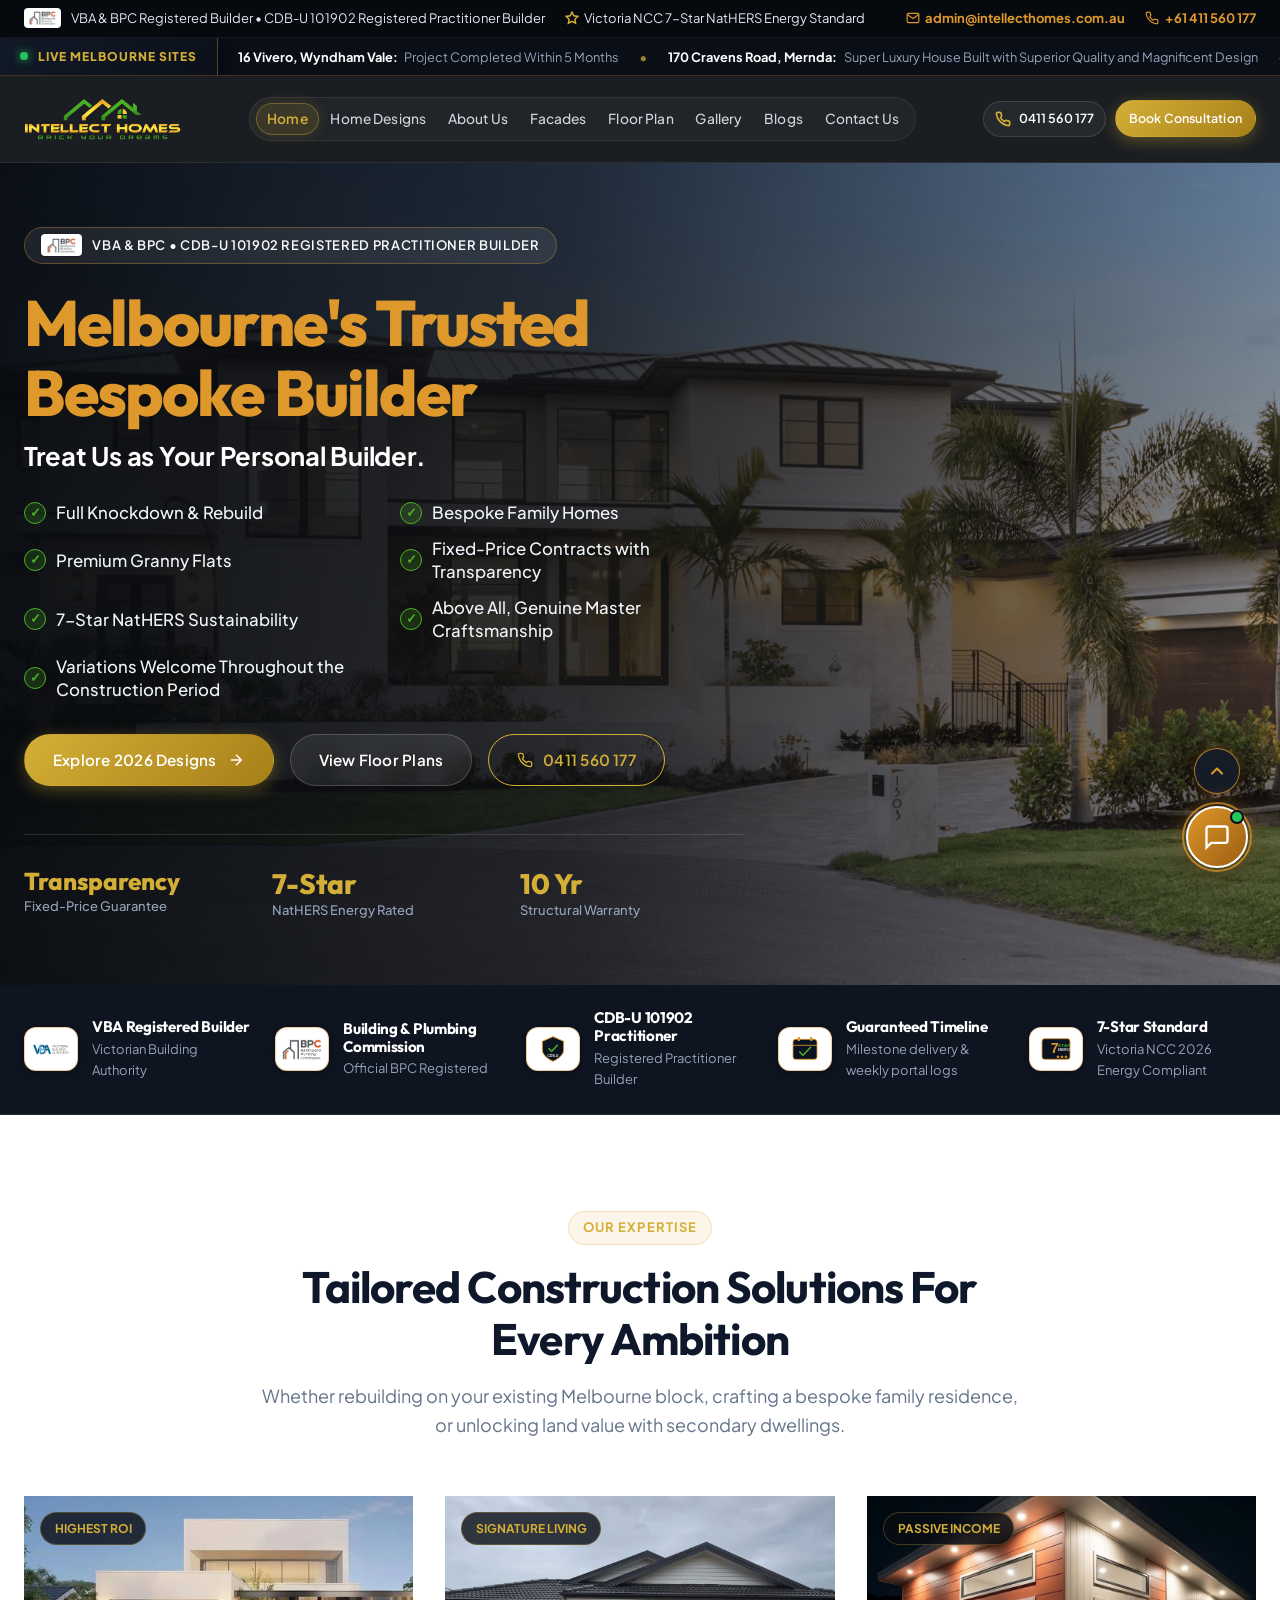
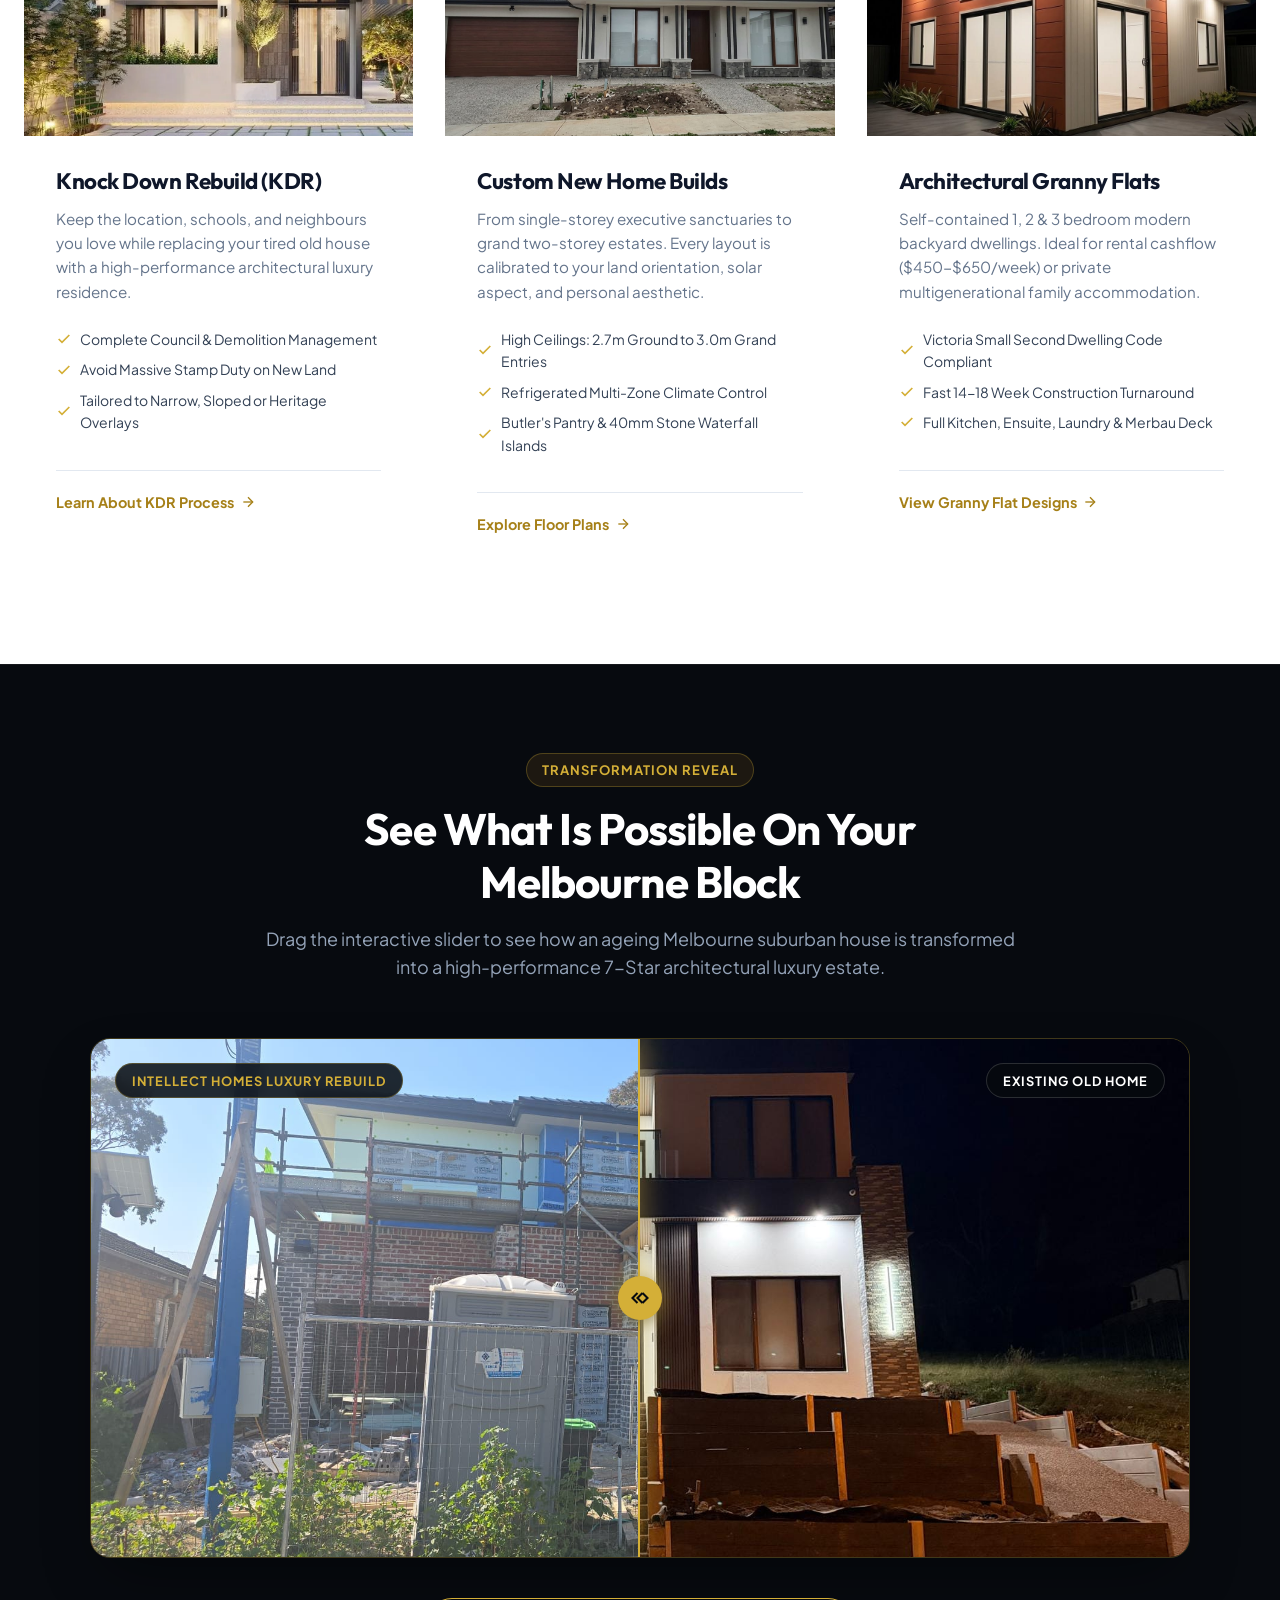
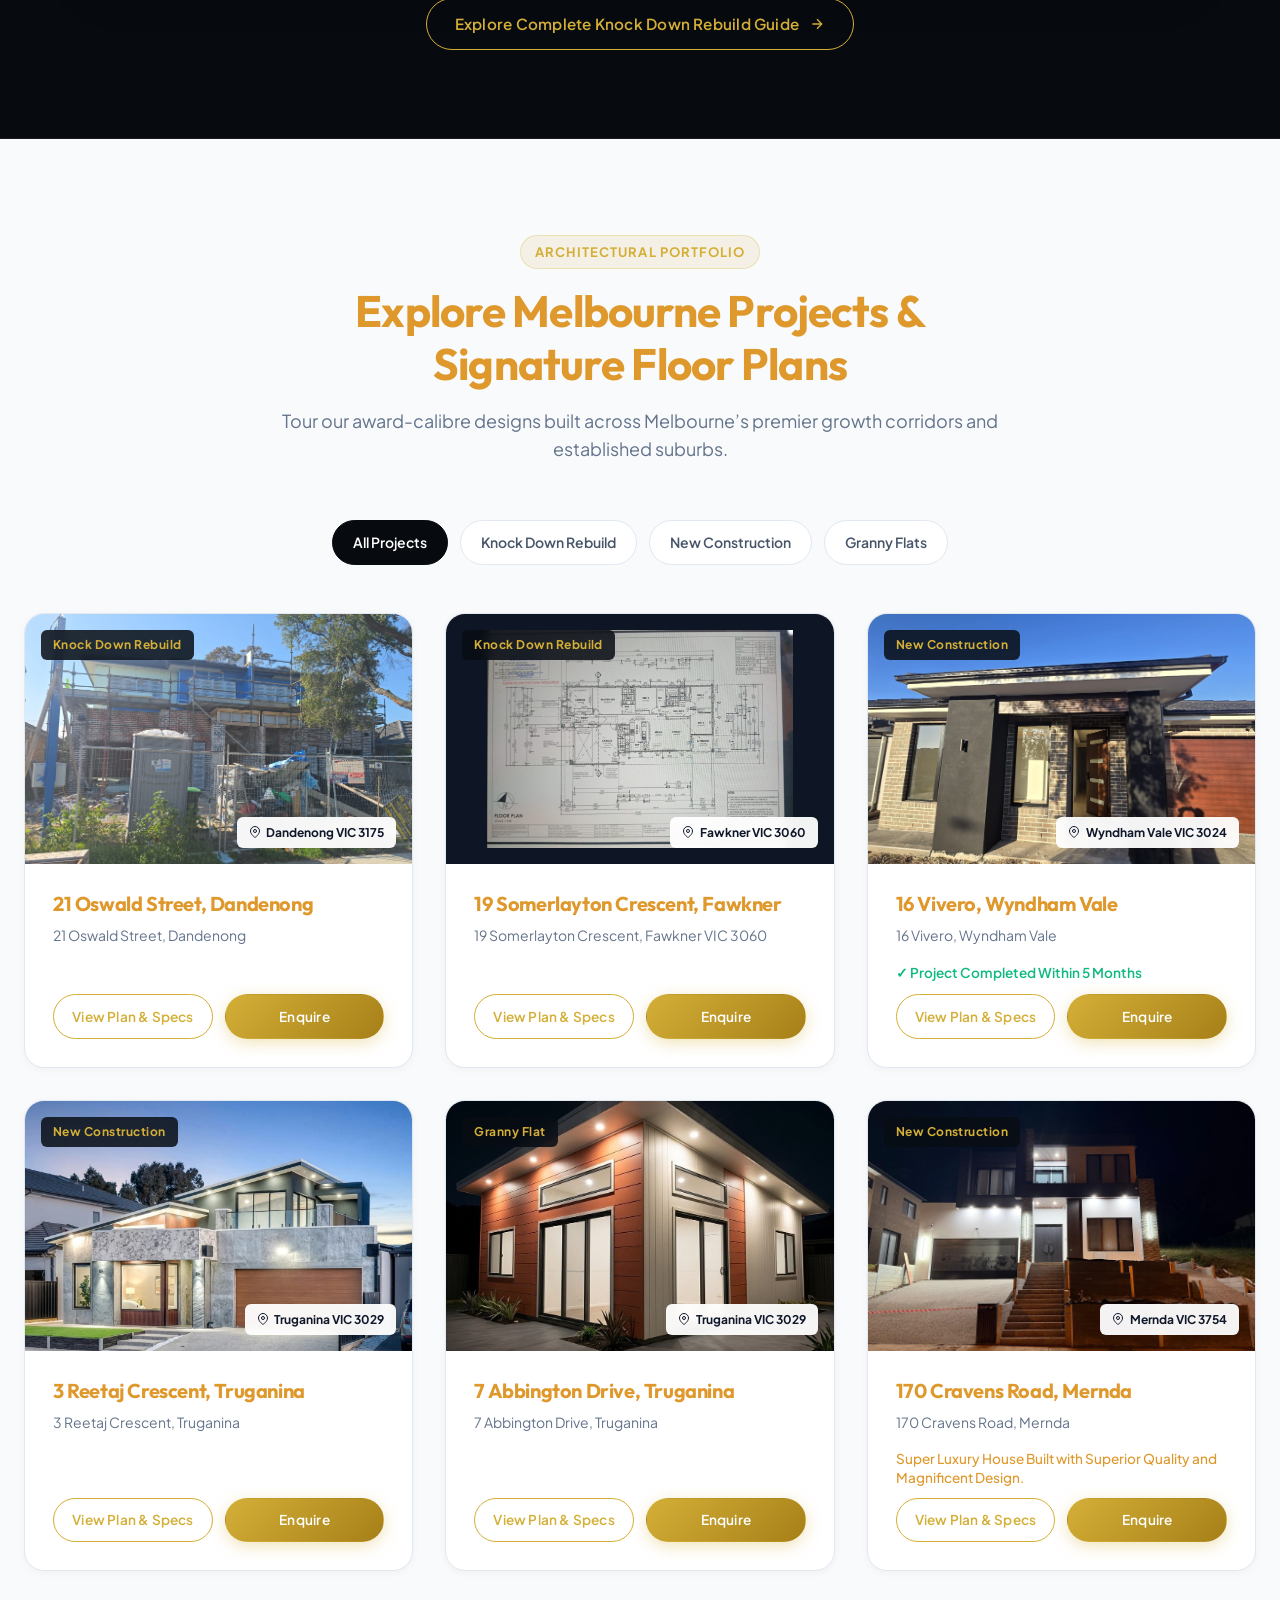
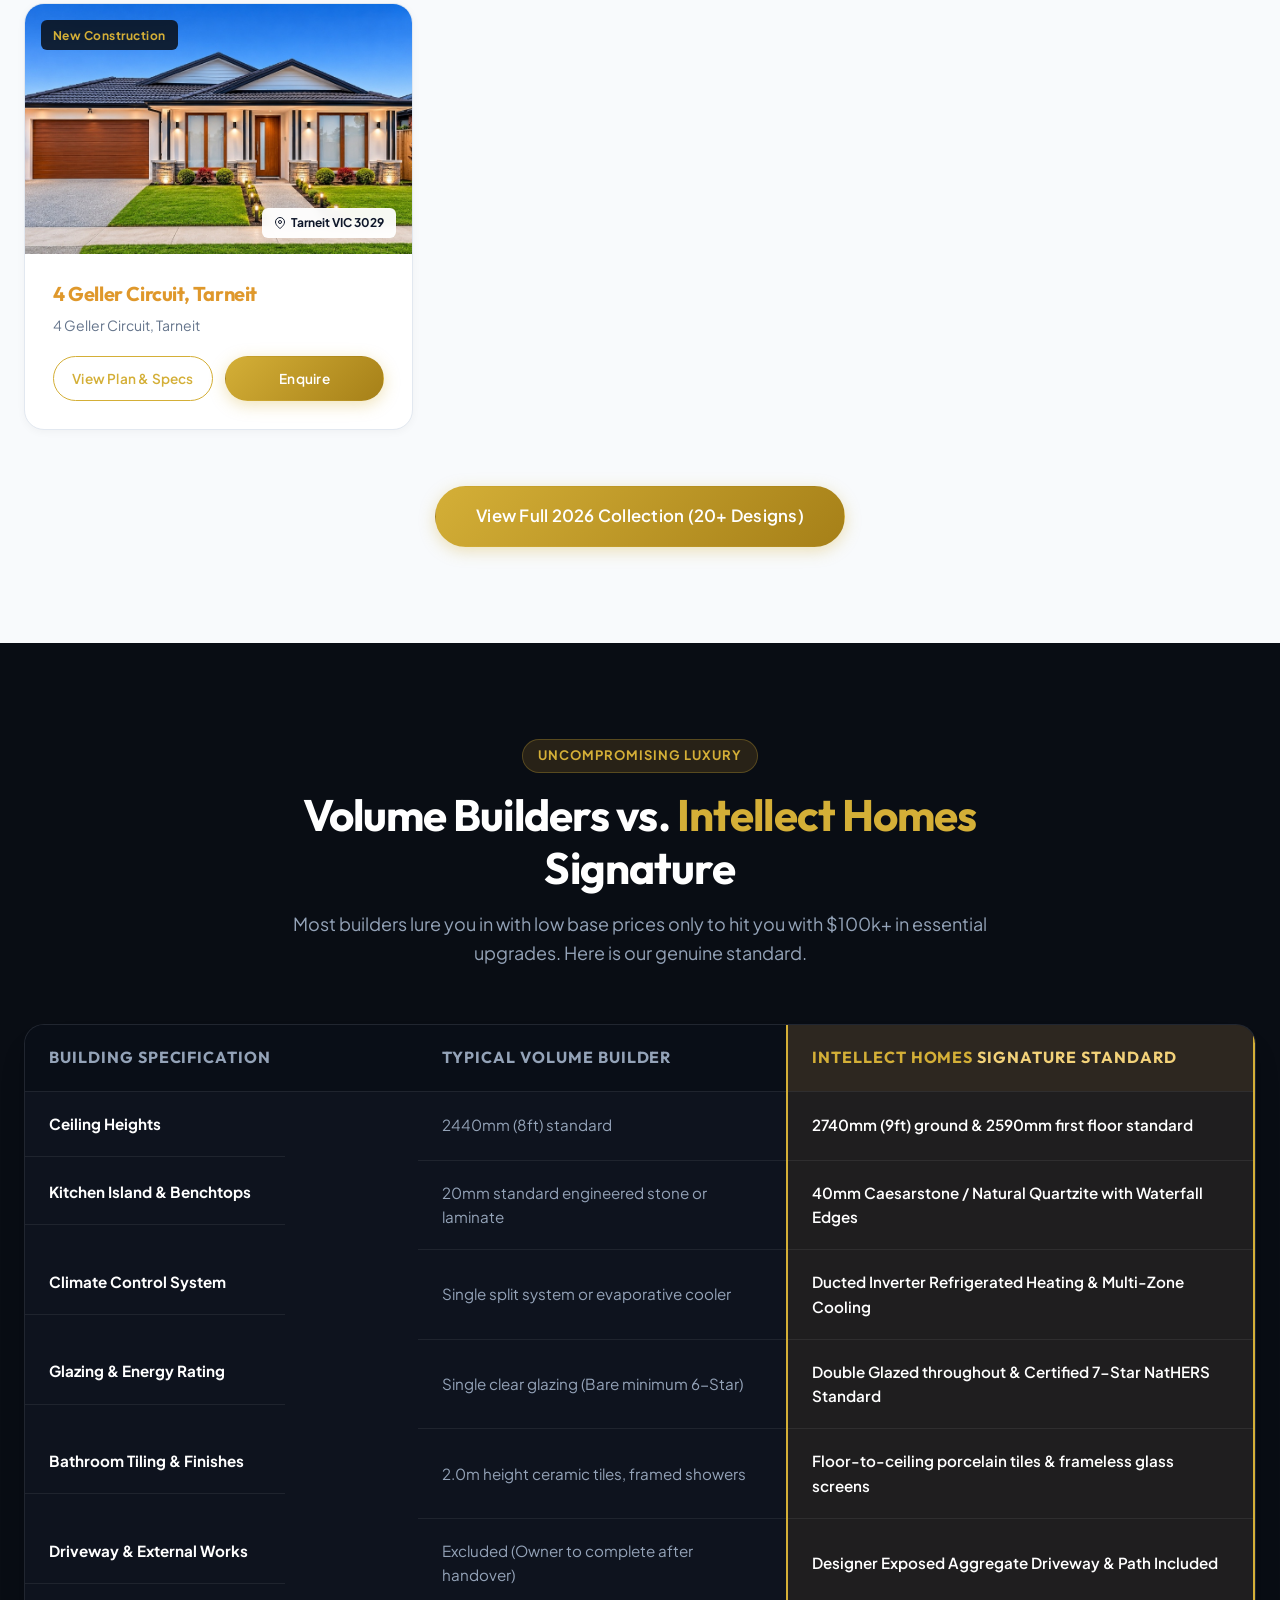
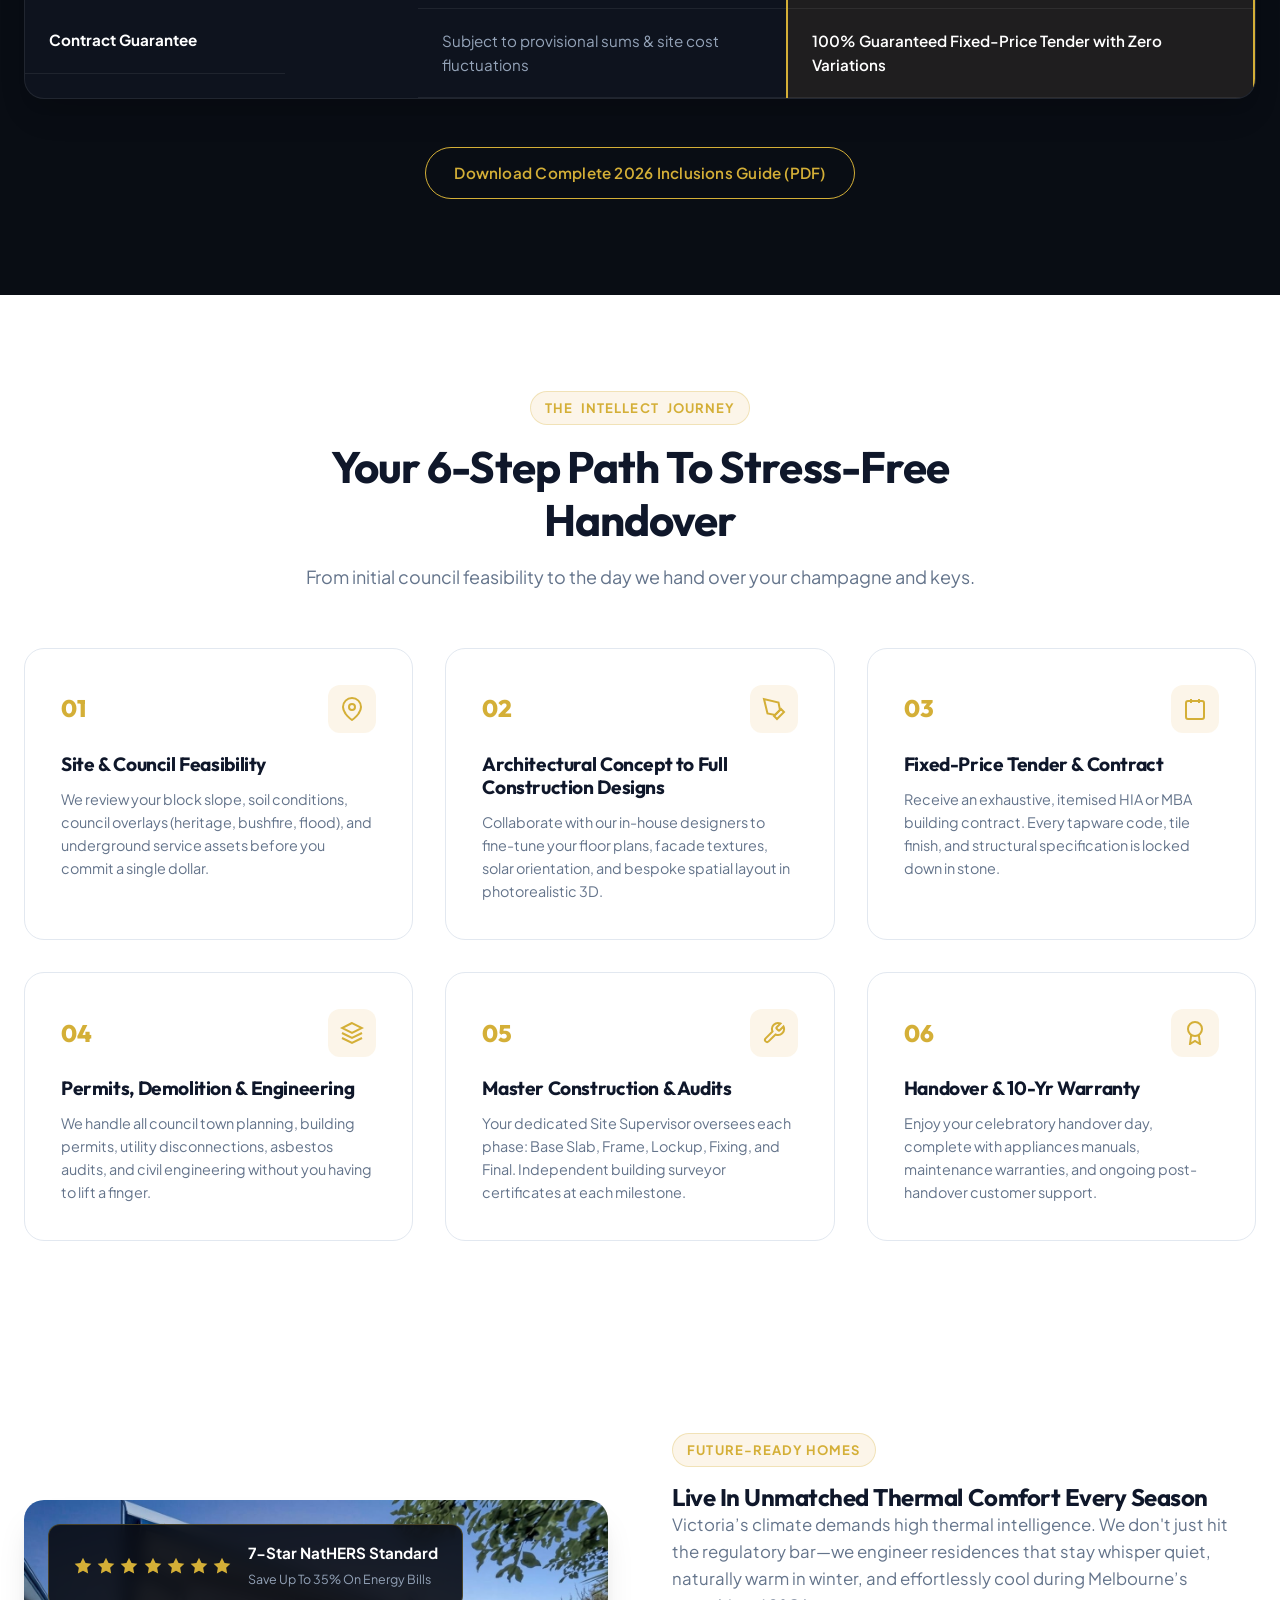
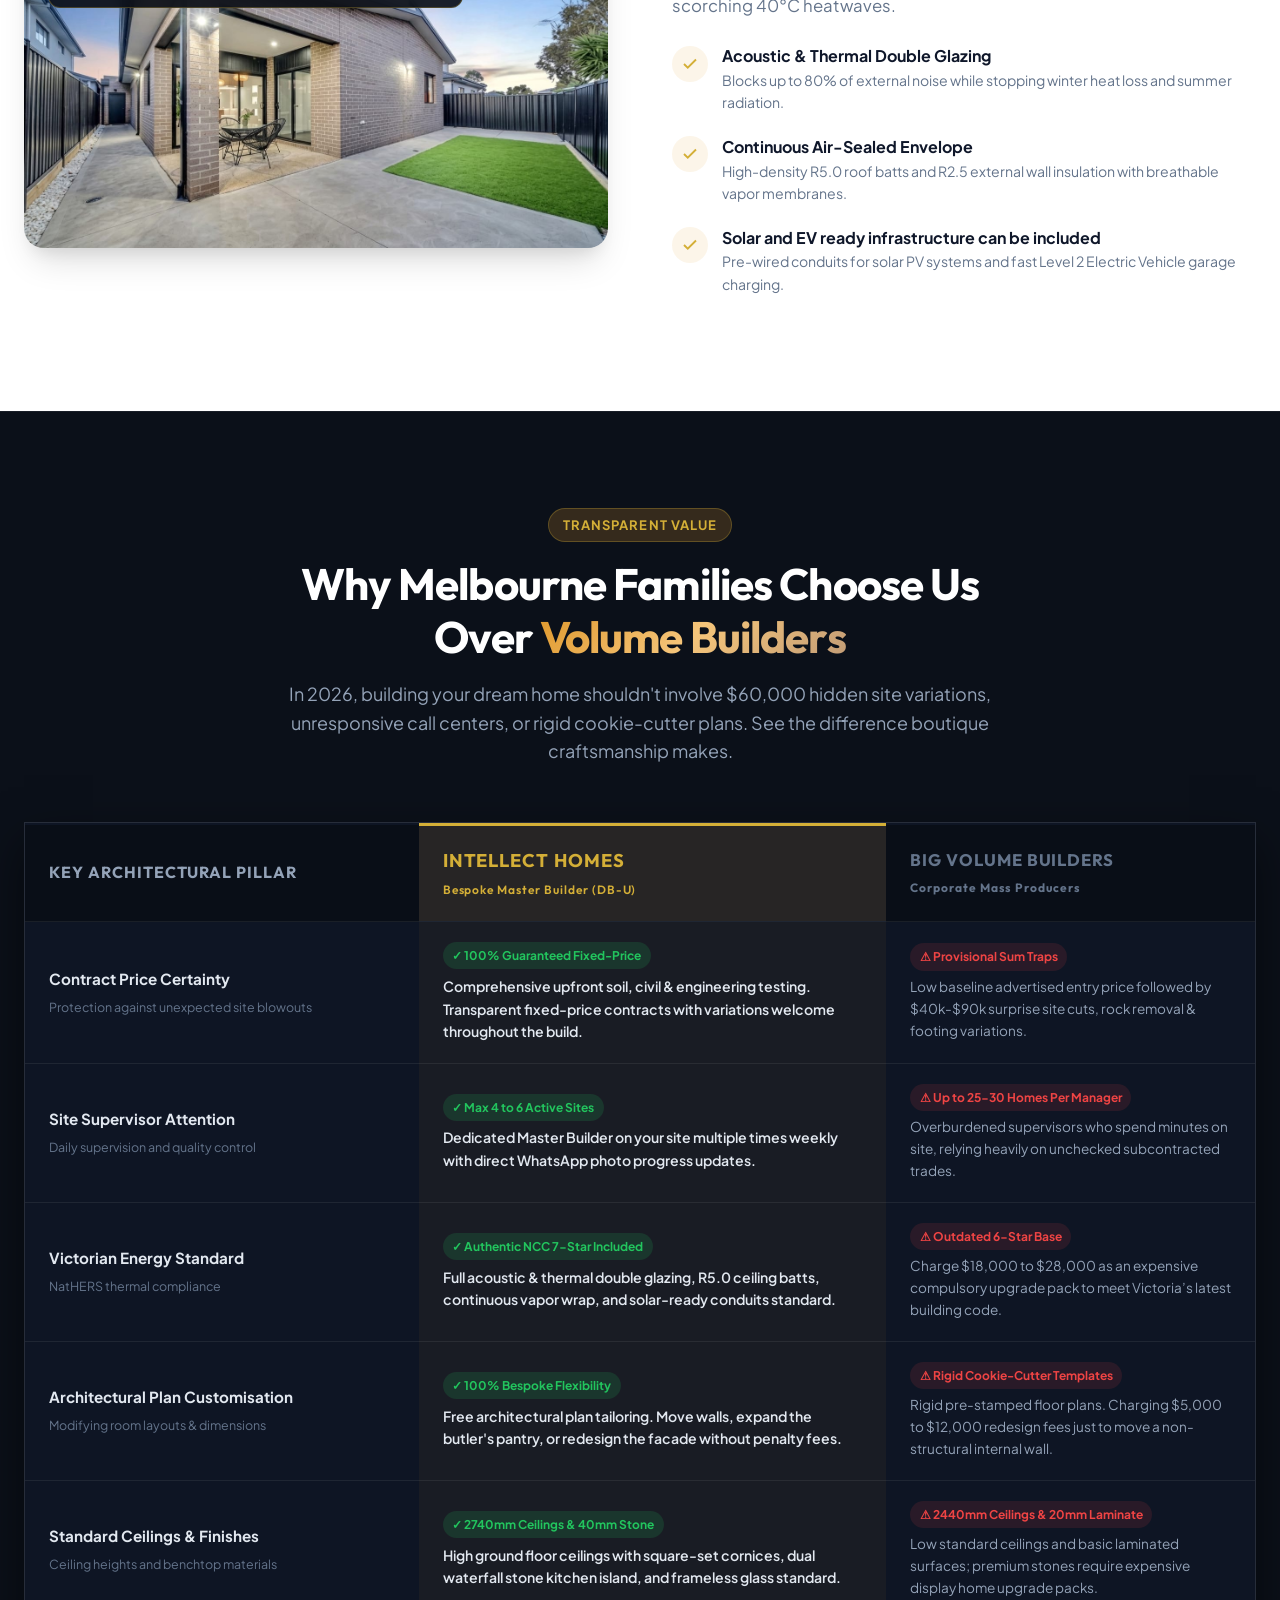
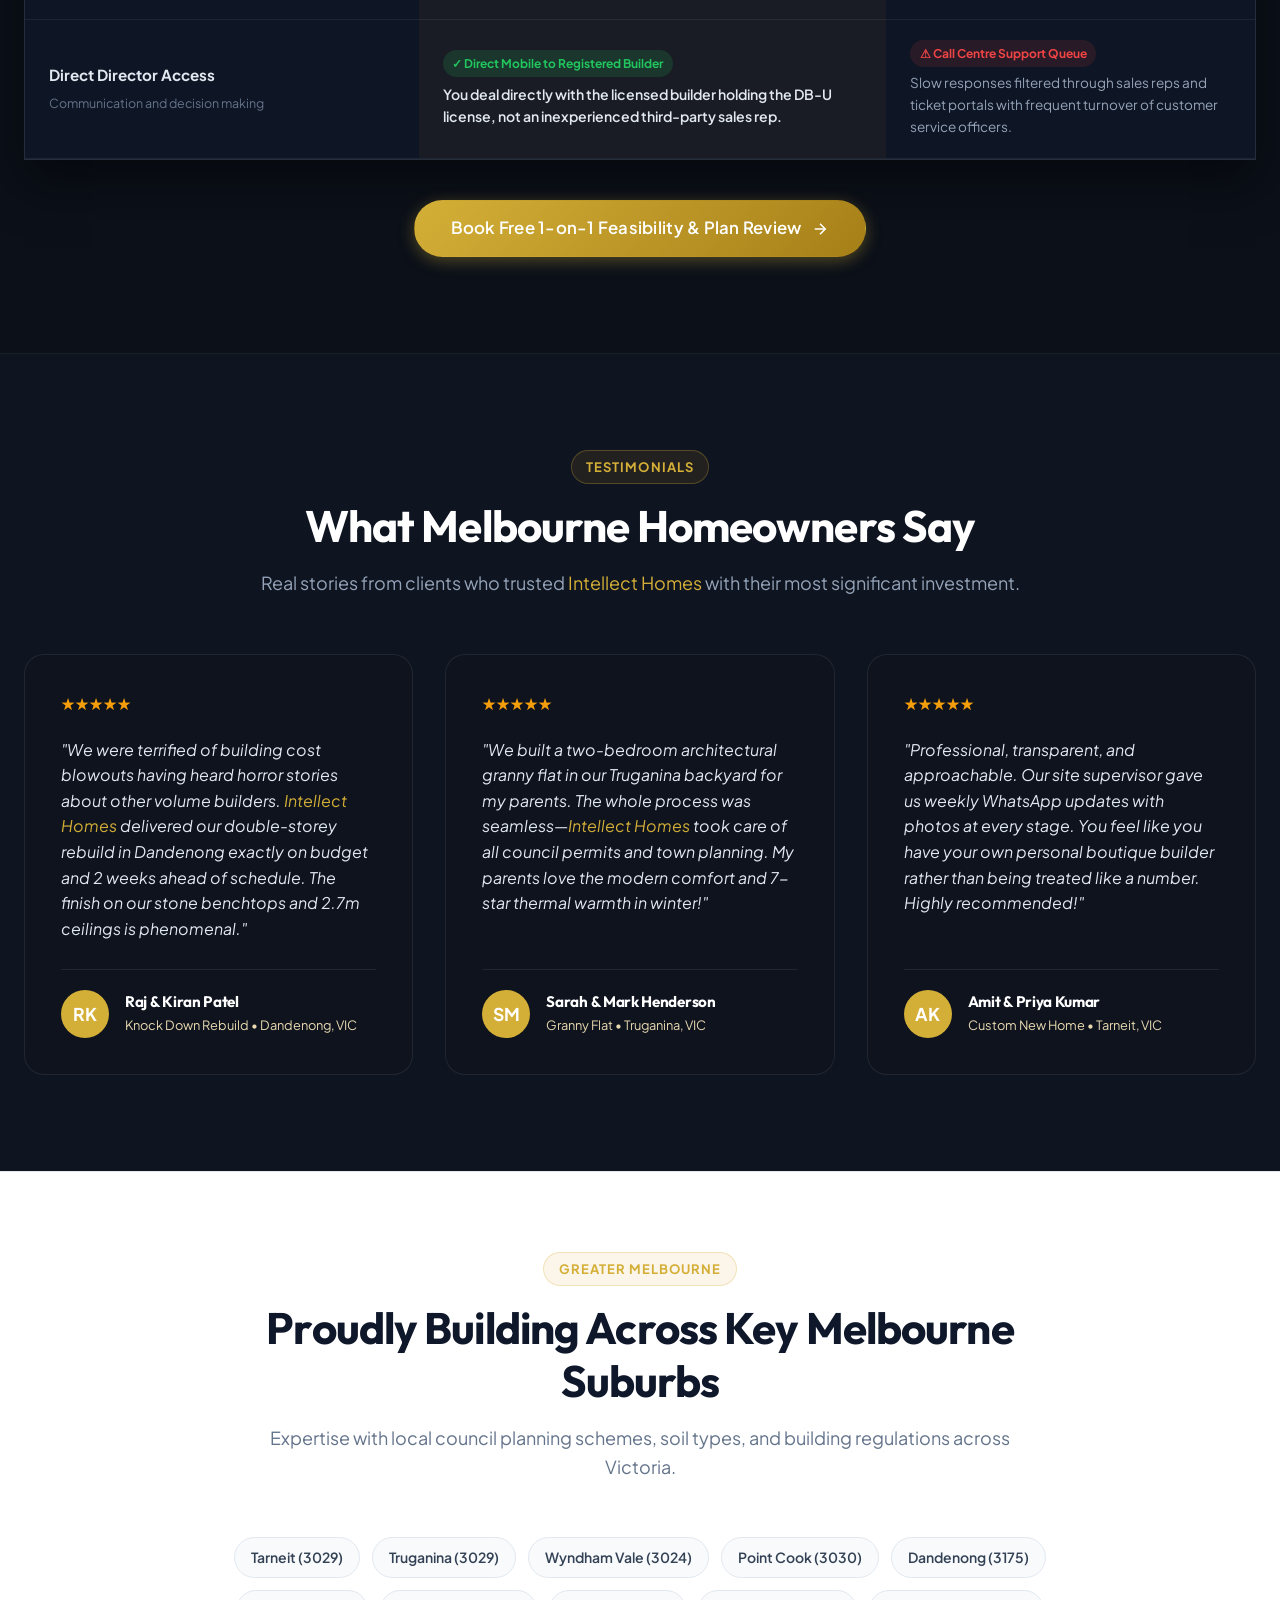
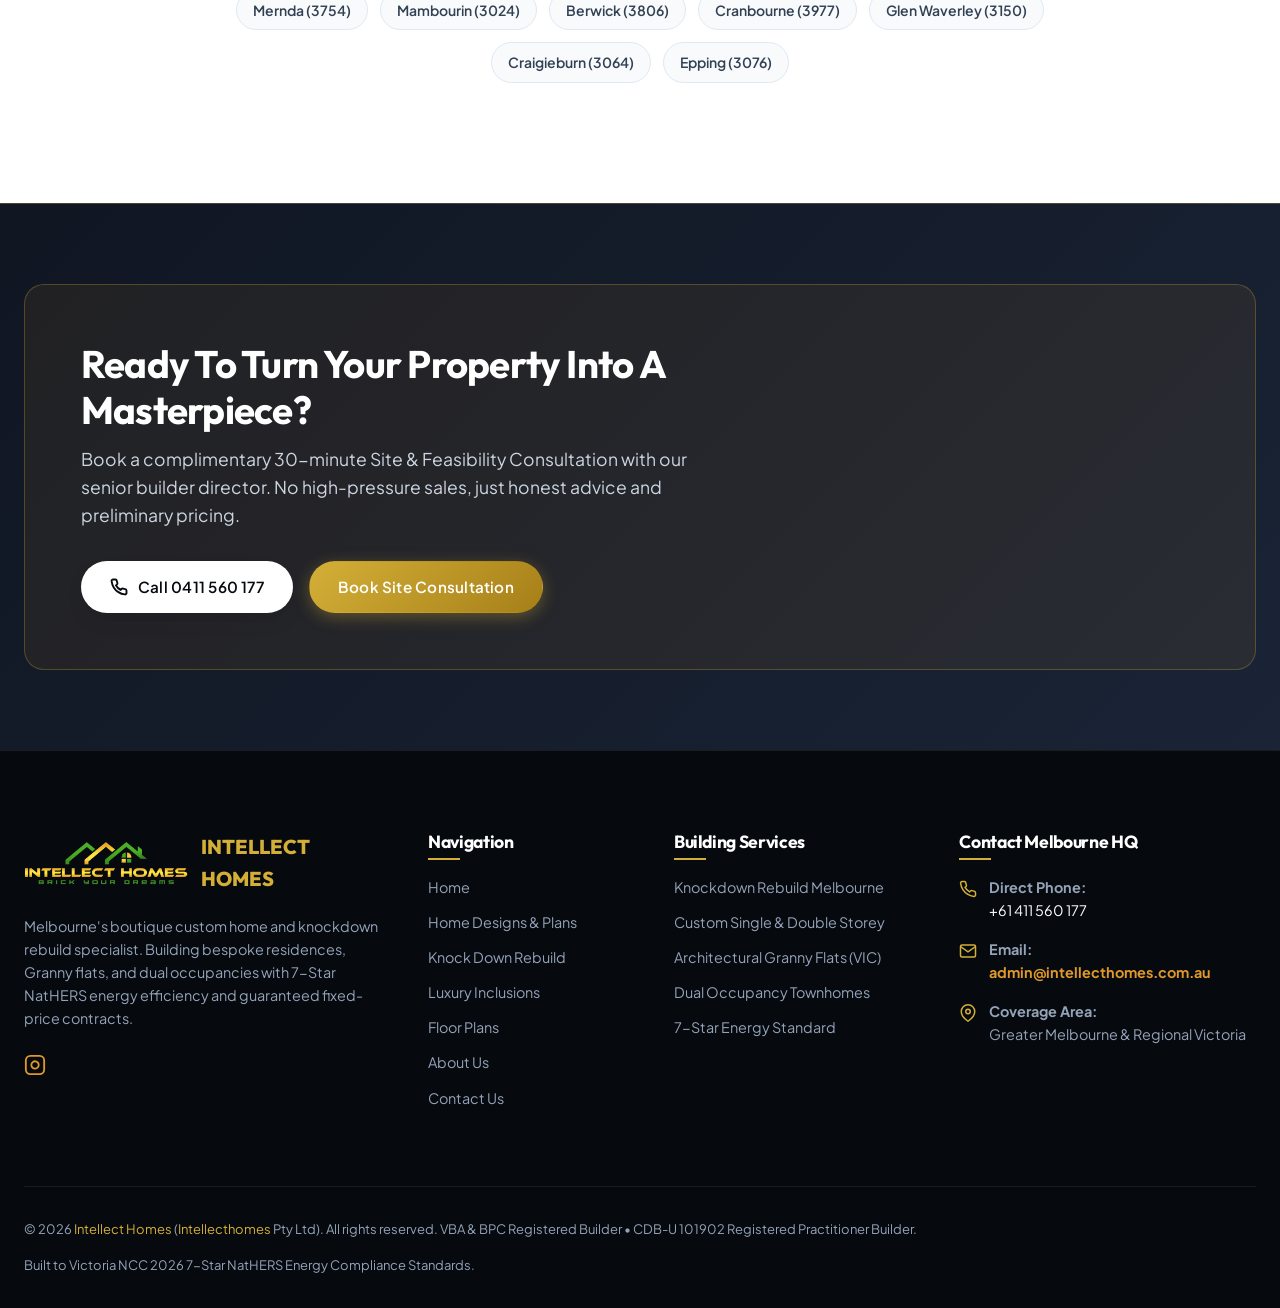
==== commit da50684a: "style(brand): highlight remaining INTELLECT and Intellecthomes text in gold" ====
--- a/index.html
+++ b/index.html
@@ -768,7 +768,7 @@
   <section class="process-section">
     <div class="container">
       <div class="section-header">
-        <span class="section-tag">THE INTELLECT JOURNEY</span>
+        <span class="section-tag">THE <span class="text-gold">INTELLECT</span> JOURNEY</span>
         <h2>Your 6-Step Path To Stress-Free Handover</h2>
         <p>From initial council feasibility to the day we hand over your champagne and keys.</p>
       </div>
@@ -1257,7 +1257,7 @@
       </div>
 
       <div class="footer-bottom">
-        <p>&copy; 2026 <span class="text-gold">Intellect Homes</span> (Intellecthomes Pty Ltd). All rights reserved. VBA &amp; BPC Registered Builder &bull; CDB-U 101902 Registered Practitioner Builder.</p>
+        <p>&copy; 2026 <span class="text-gold">Intellect Homes</span> (<span class="text-gold">Intellecthomes</span> Pty Ltd). All rights reserved. VBA &amp; BPC Registered Builder &bull; CDB-U 101902 Registered Practitioner Builder.</p>
         <p>Built to Victoria NCC 2026 7-Star NatHERS Energy Compliance Standards.</p>
       </div>
     </div>
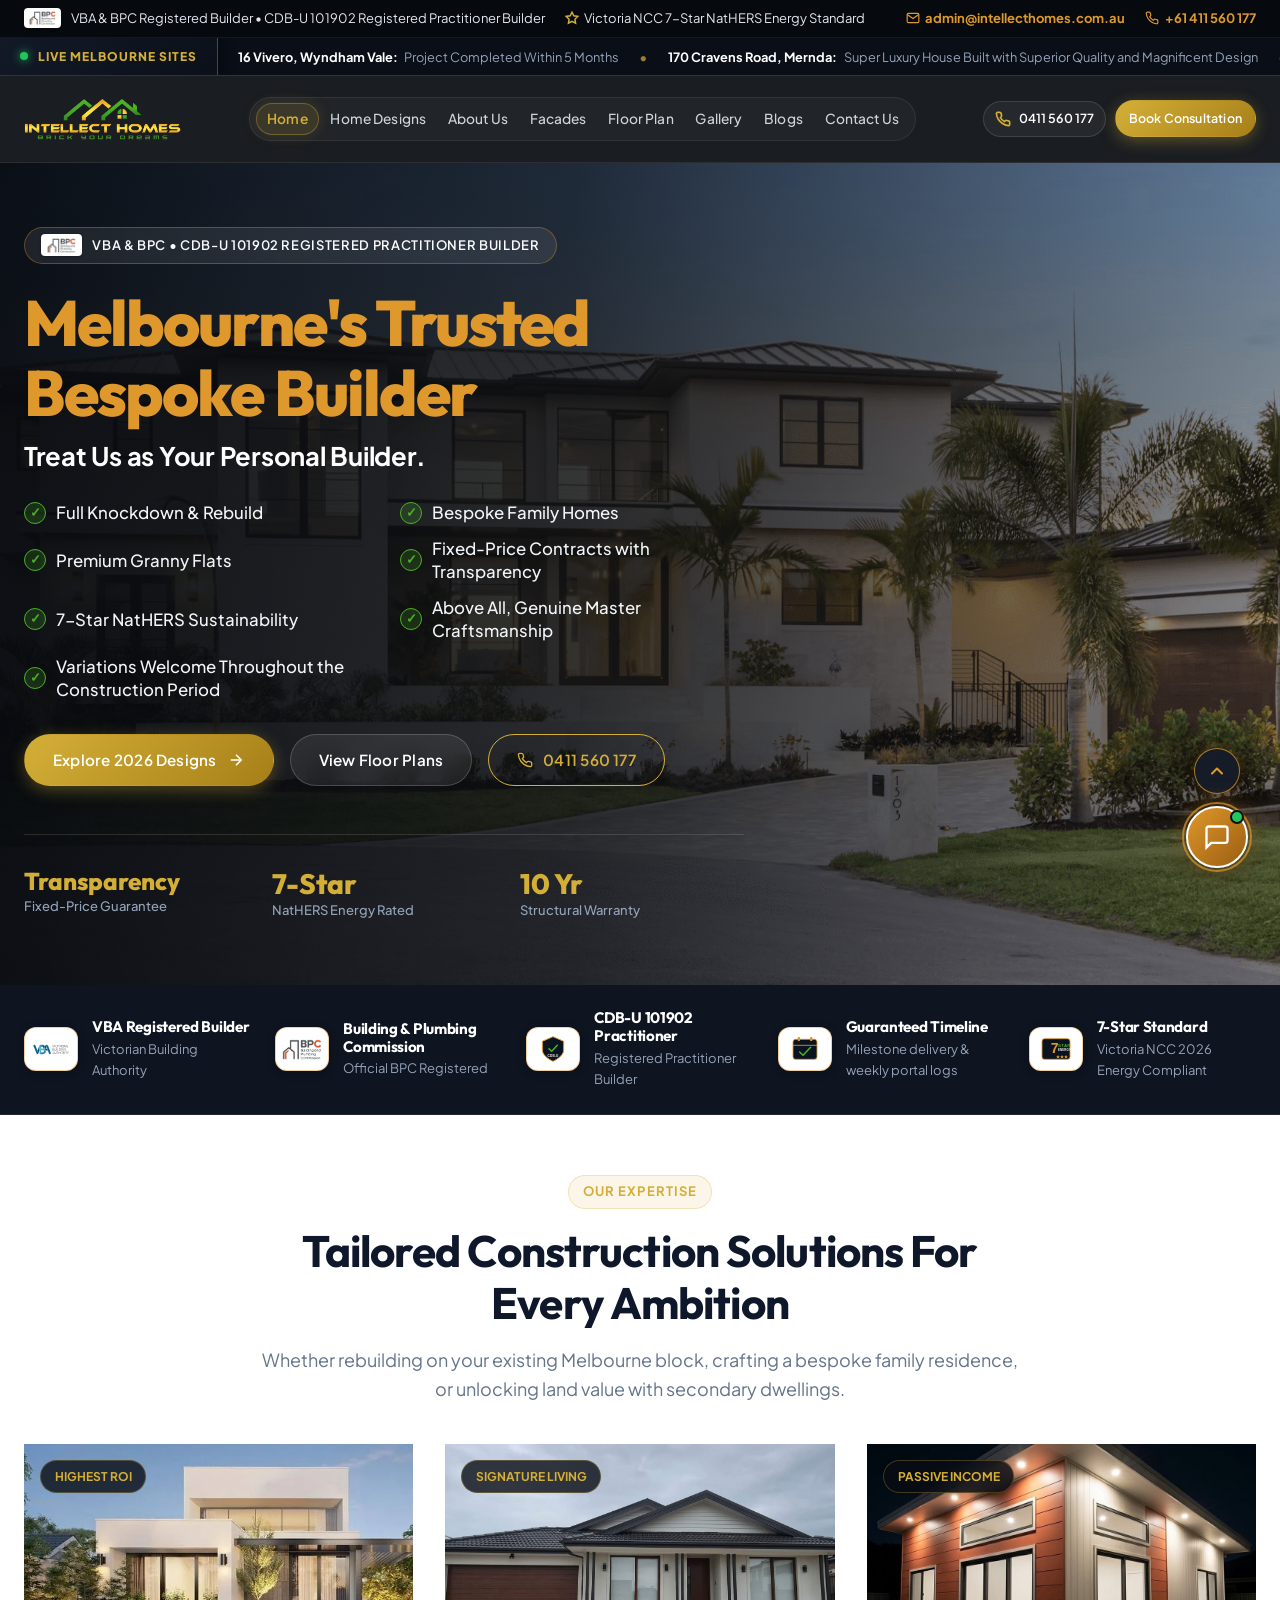
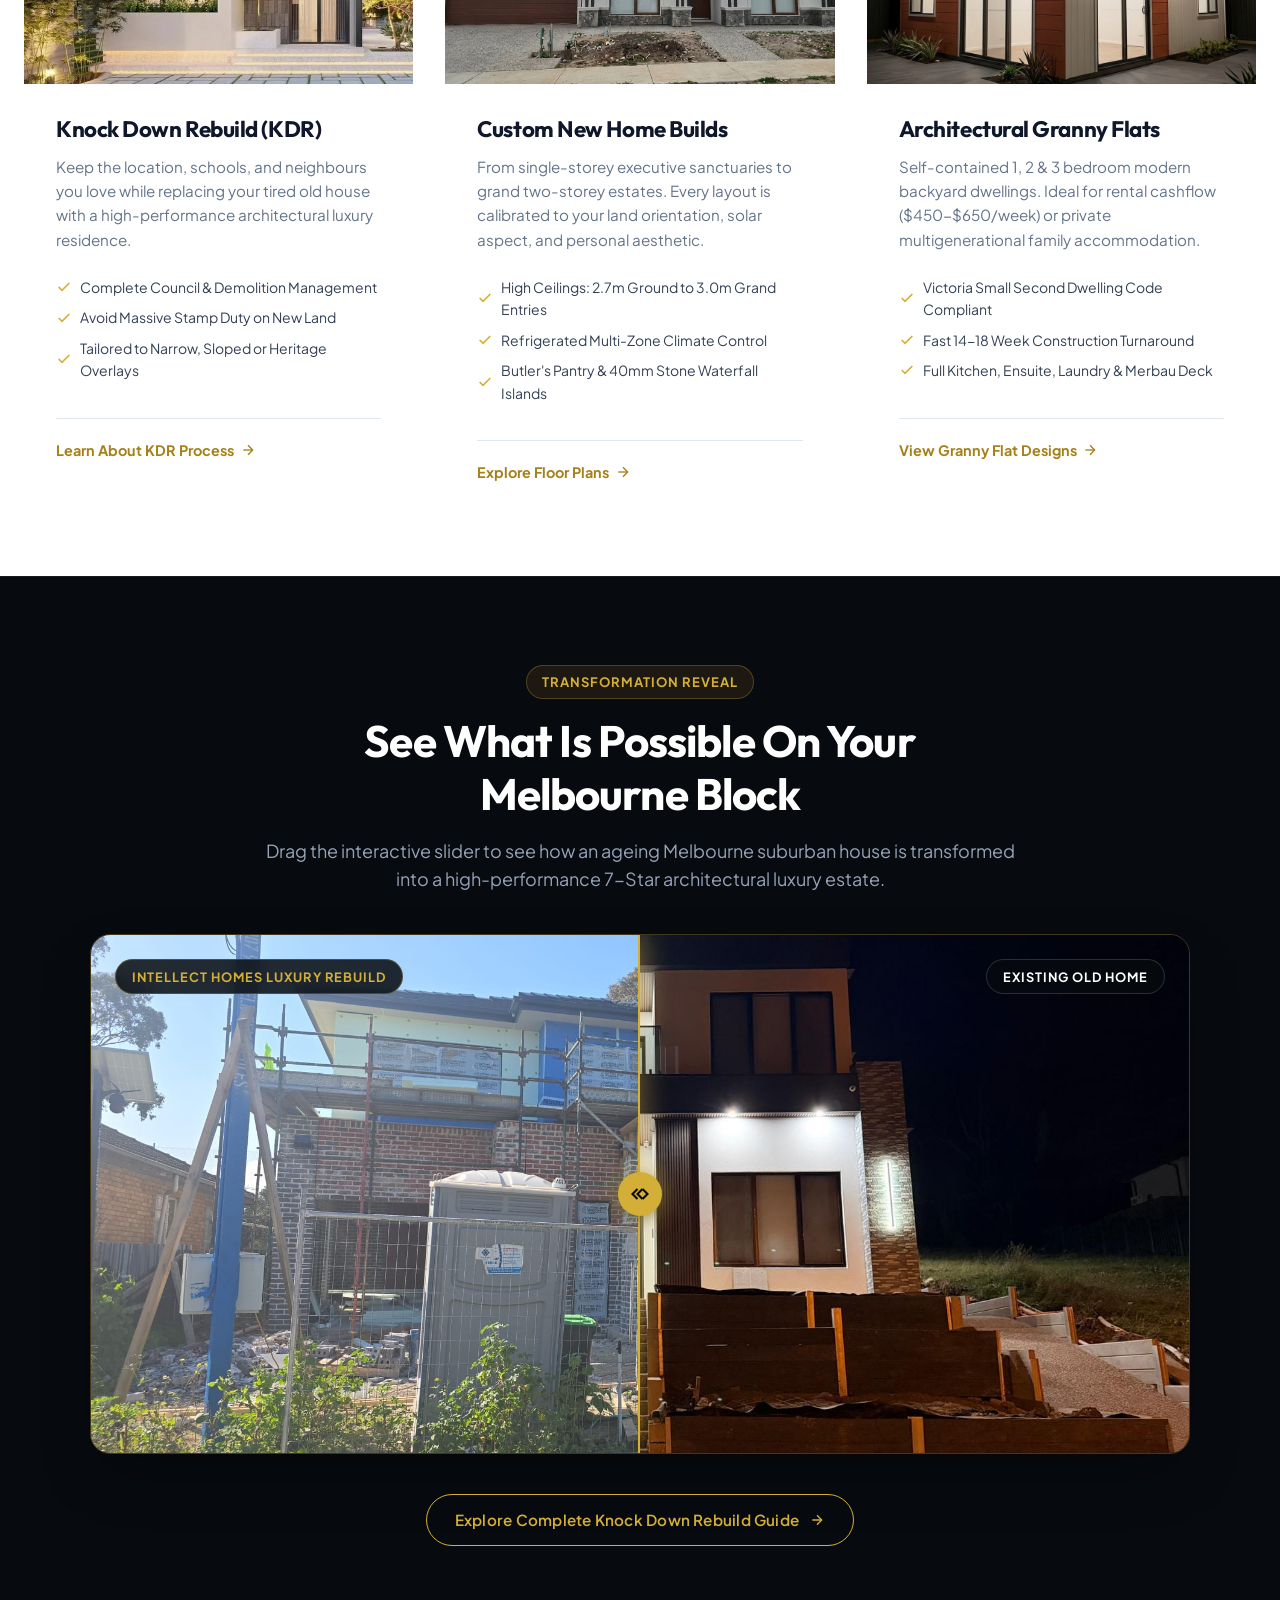
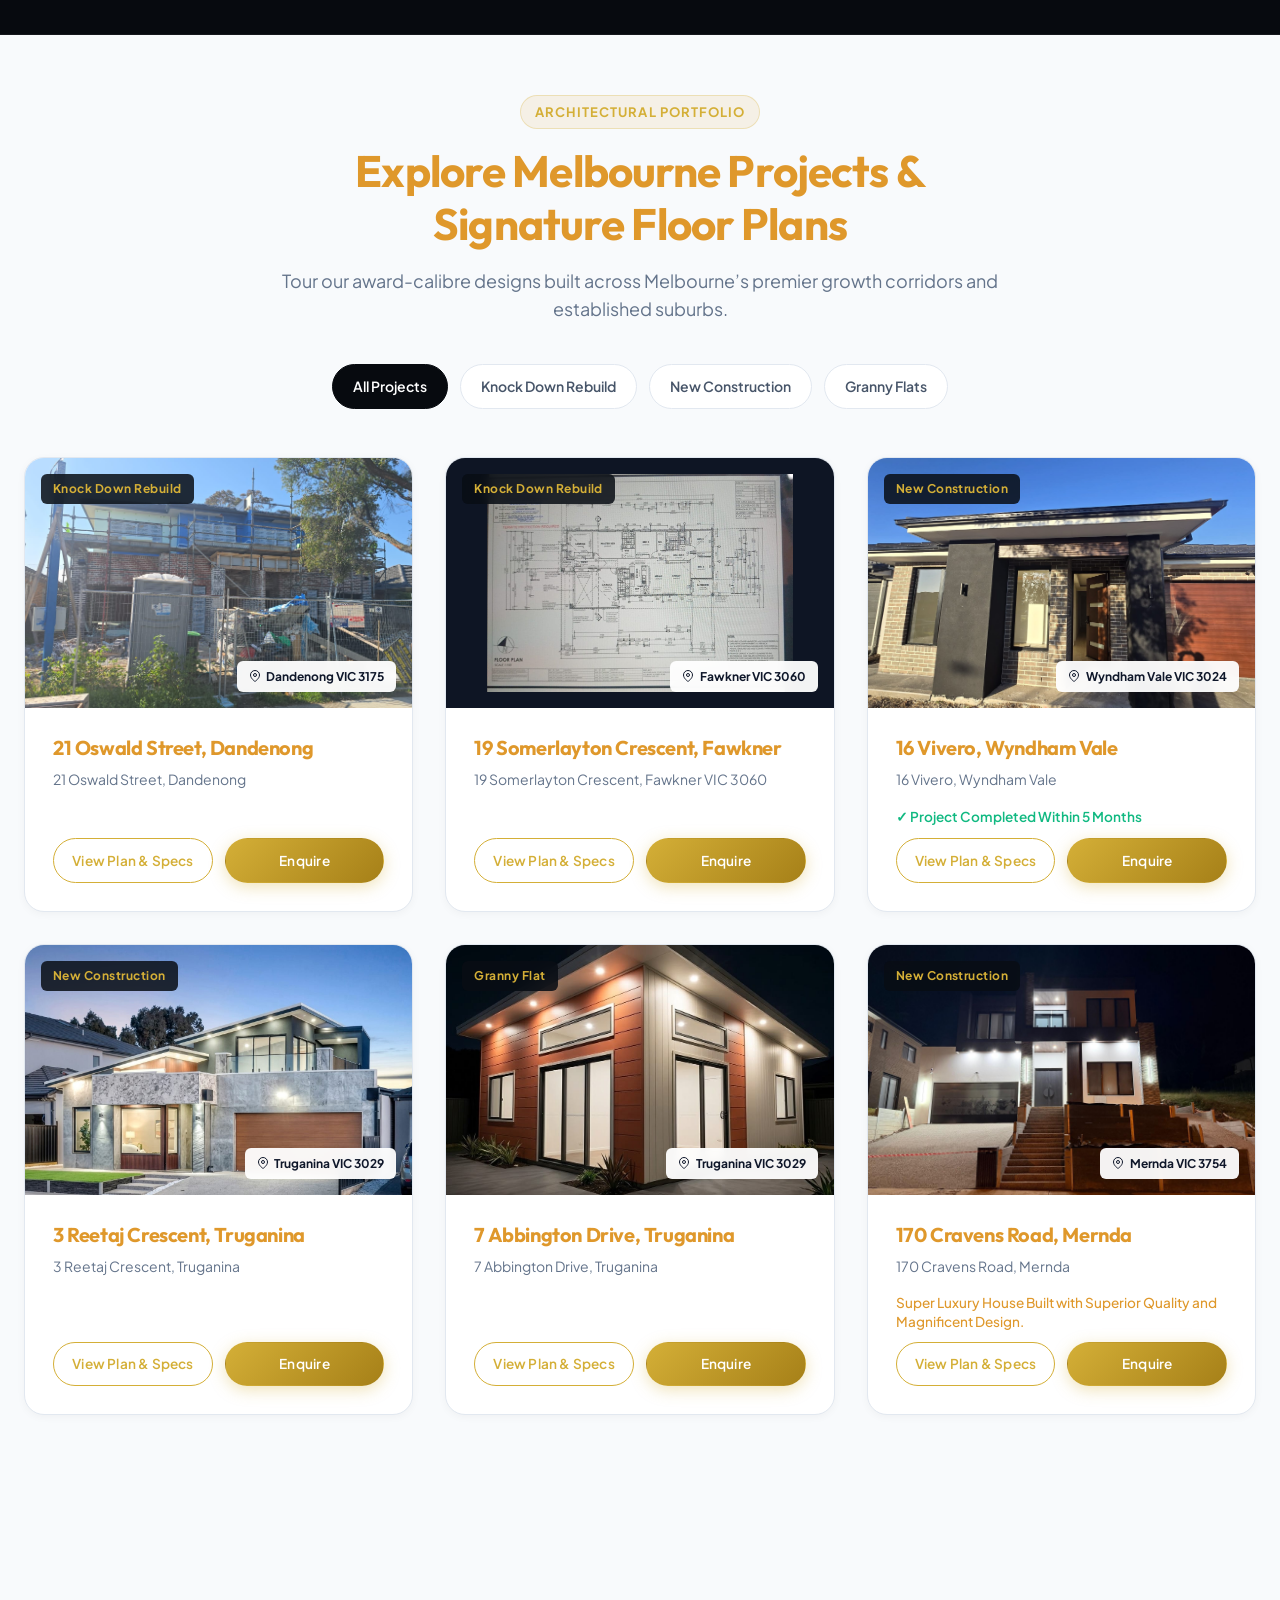
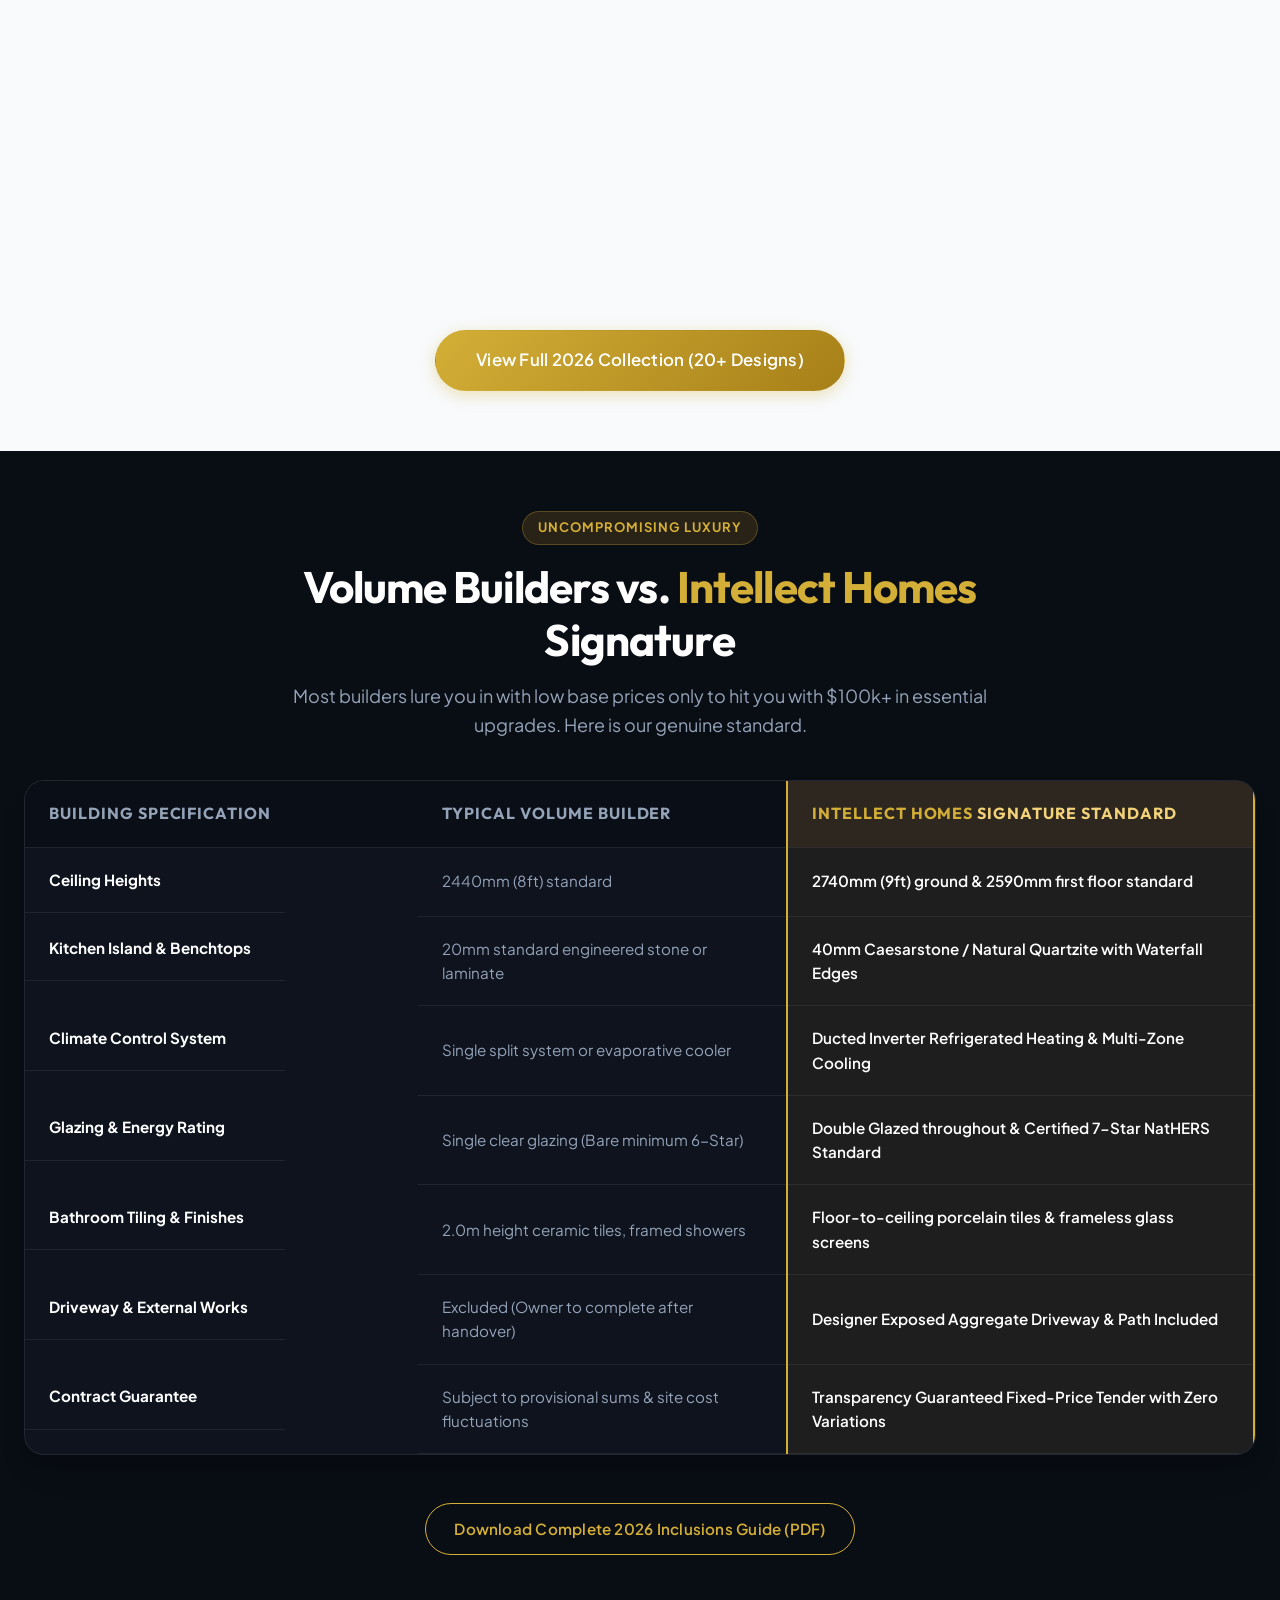
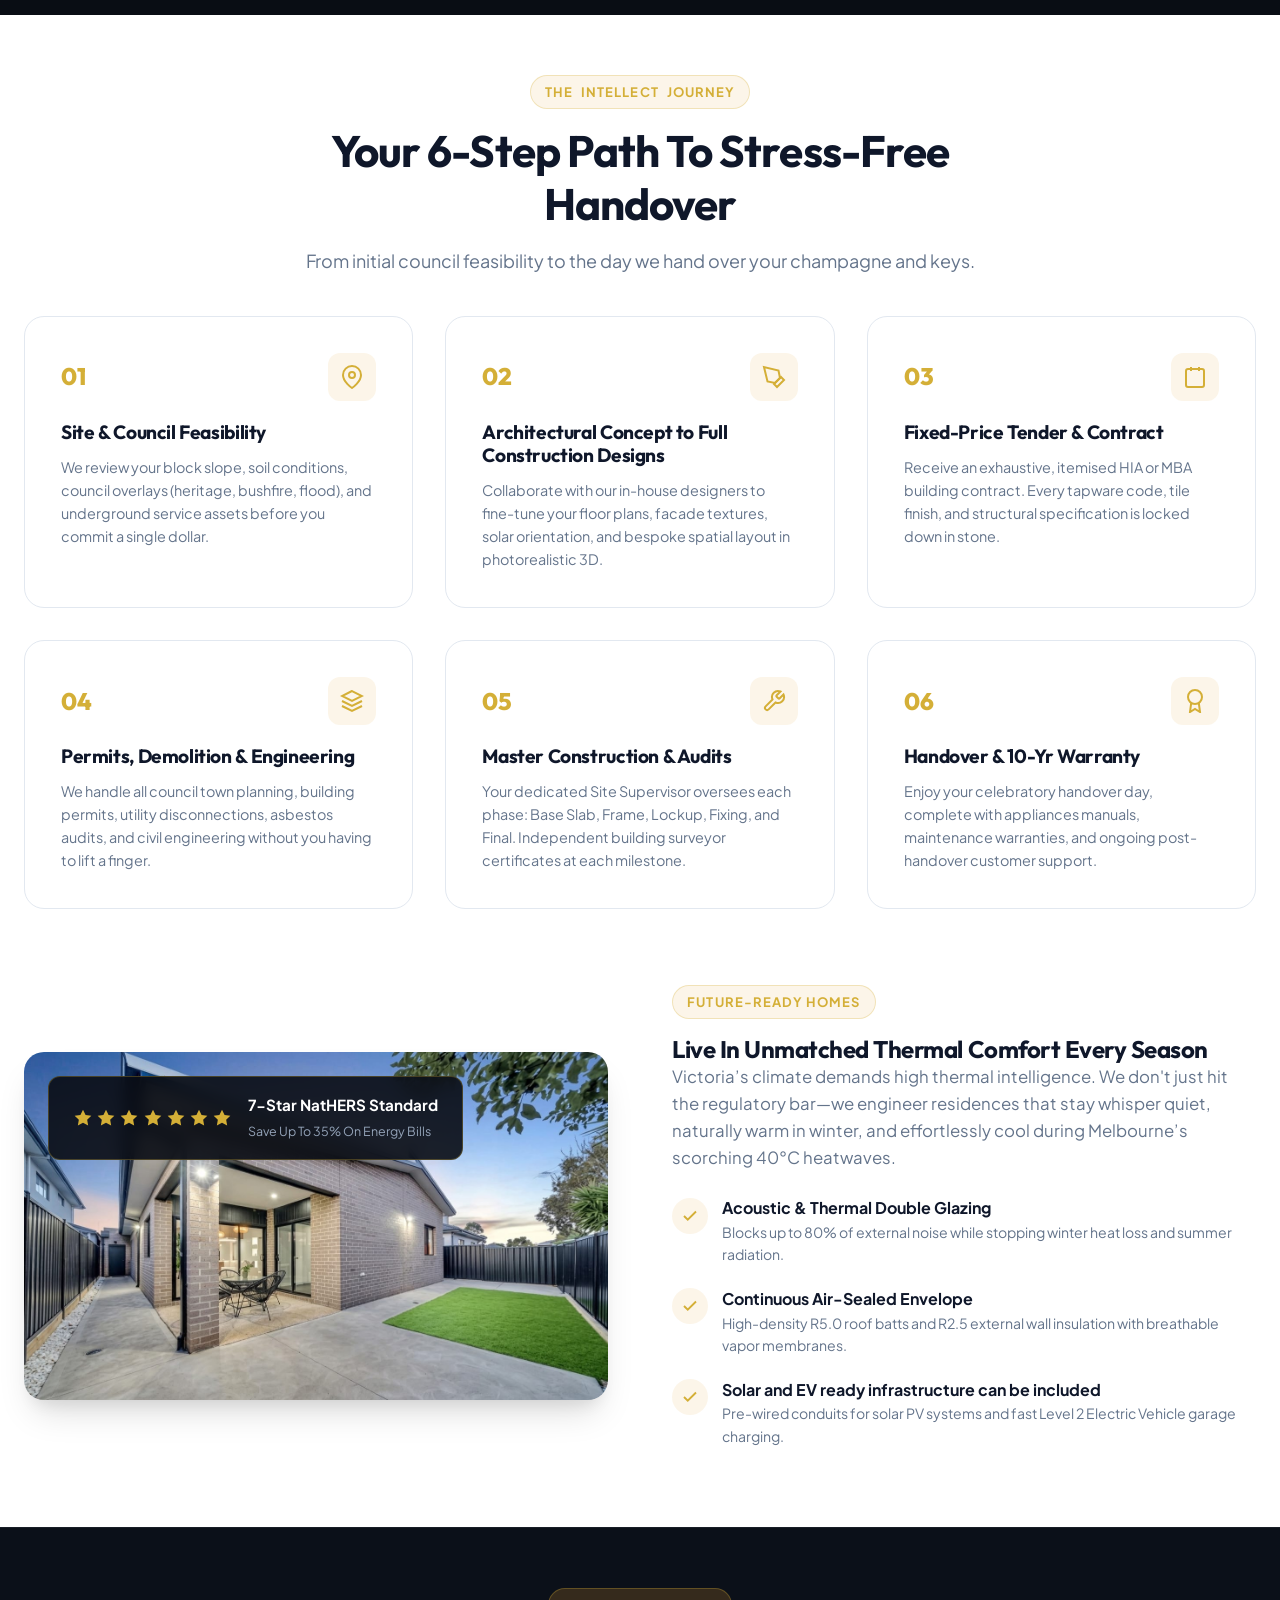
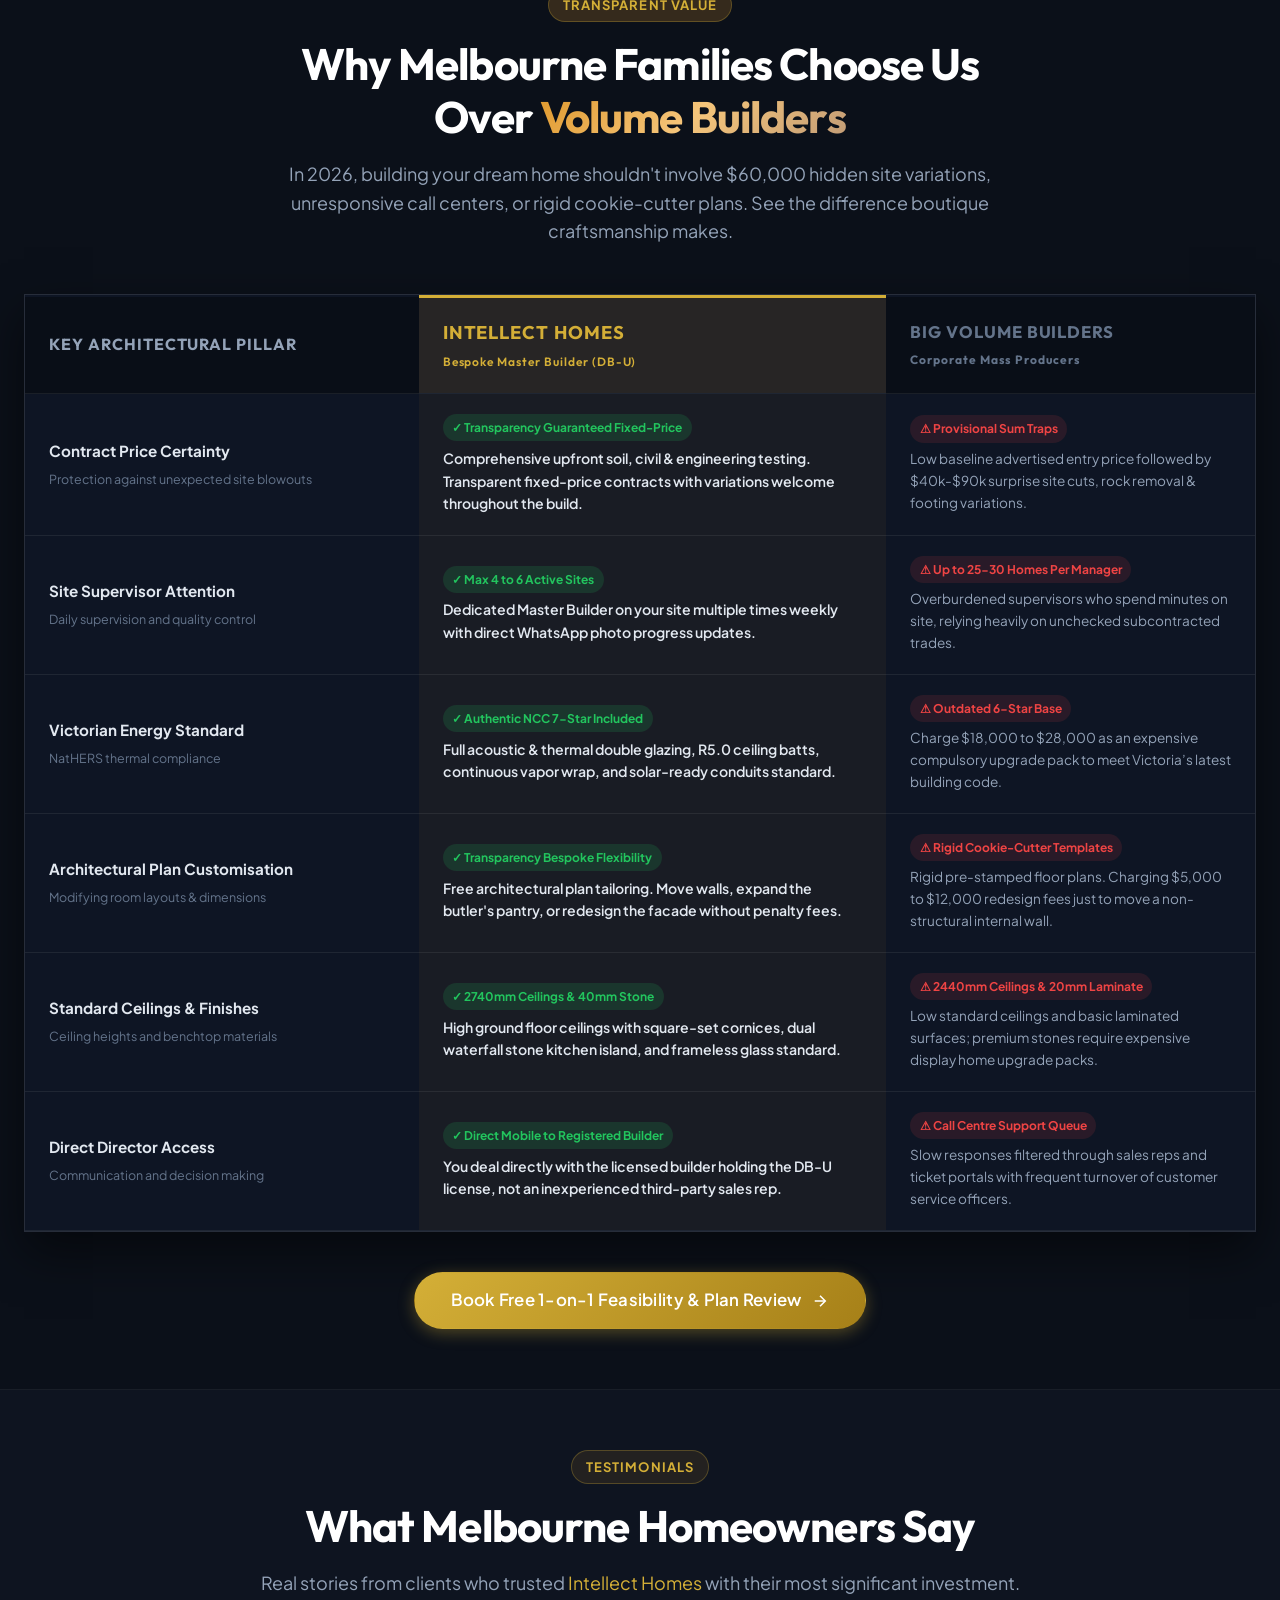
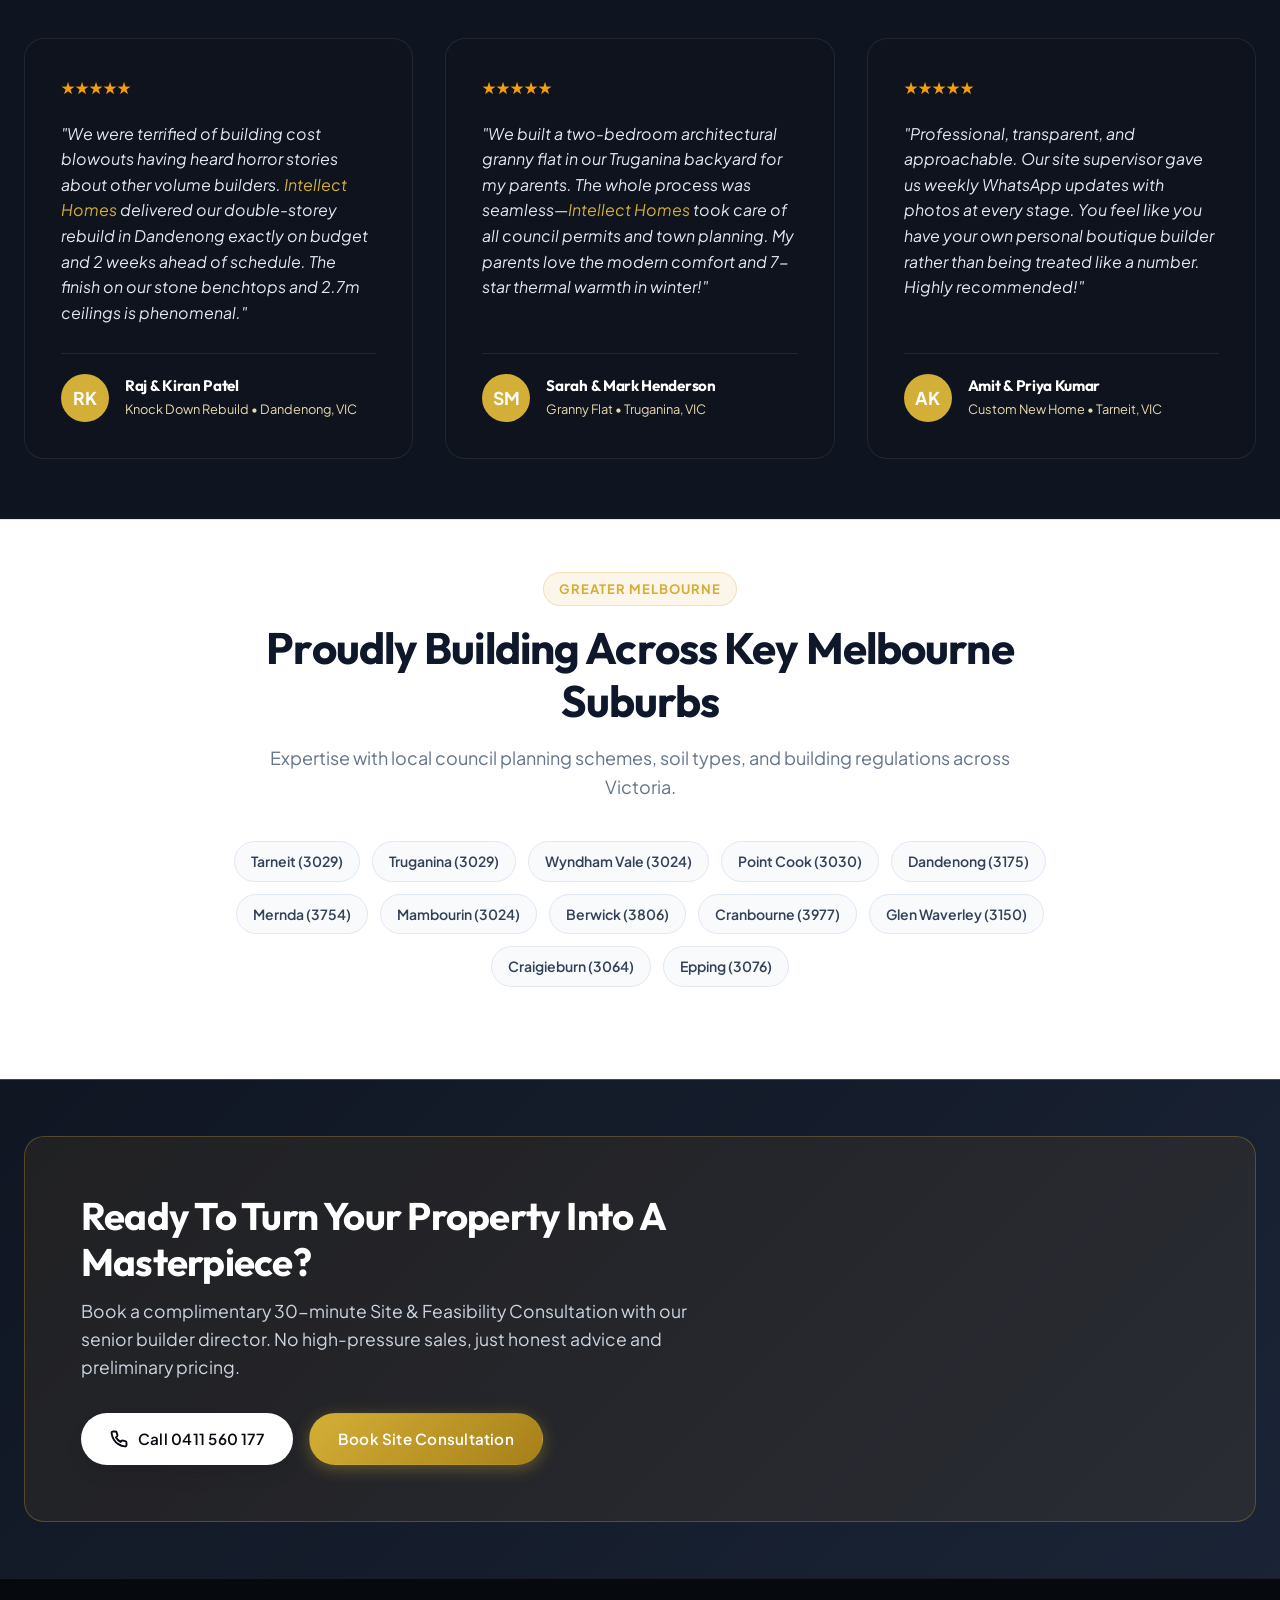
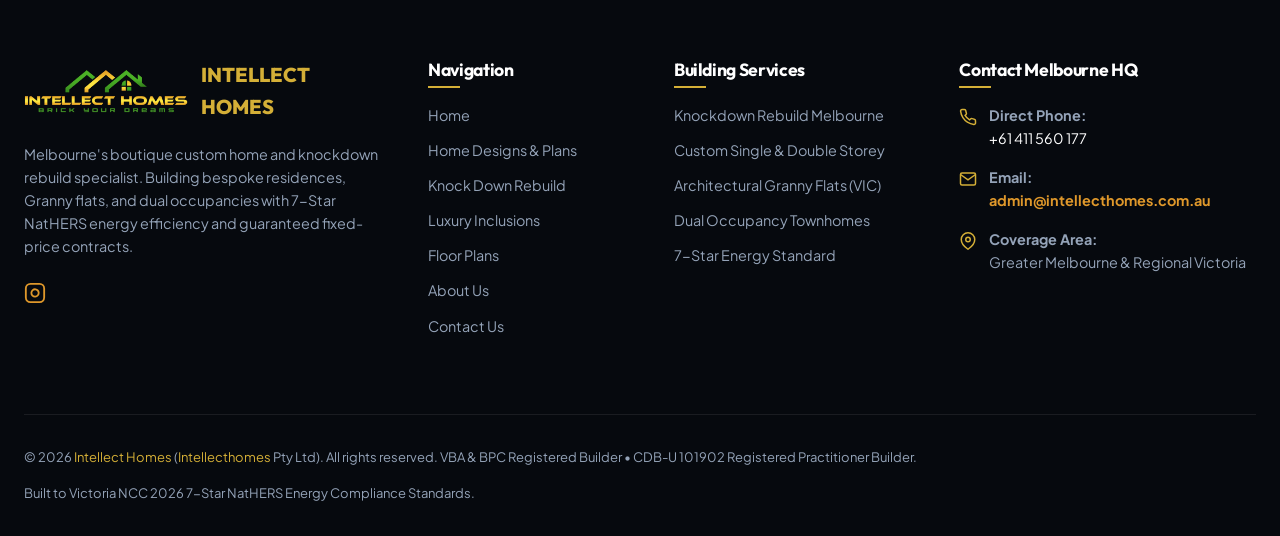
==== commit d19f153e: "content: replace all remaining 100% text with Transparency across all pages" ====
--- a/index.html
+++ b/index.html
@@ -748,7 +748,7 @@
             <tr>
               <td class="feature-title">Contract Guarantee</td>
               <td class="dim-col">Subject to provisional sums & site cost fluctuations</td>
-              <td class="highlight-col">100% Guaranteed Fixed-Price Tender with Zero Variations</td>
+              <td class="highlight-col">Transparency Guaranteed Fixed-Price Tender with Zero Variations</td>
             </tr>
           </tbody>
         </table>
@@ -946,7 +946,7 @@
                 <span class="feature-sub">Protection against unexpected site blowouts</span>
               </td>
               <td class="col-intellect">
-                <span class="badge-winner">✓ 100% Guaranteed Fixed-Price</span>
+                <span class="badge-winner">✓ Transparency Guaranteed Fixed-Price</span>
                 <p style="margin: 0; font-size: 0.88rem; color: #E2E8F0;">
                   Comprehensive upfront soil, civil & engineering testing. Transparent fixed-price contracts with variations welcome throughout the build.
                 </p>
@@ -1003,7 +1003,7 @@
                 <span class="feature-sub">Modifying room layouts & dimensions</span>
               </td>
               <td class="col-intellect">
-                <span class="badge-winner">✓ 100% Bespoke Flexibility</span>
+                <span class="badge-winner">✓ Transparency Bespoke Flexibility</span>
                 <p style="margin: 0; font-size: 0.88rem; color: #E2E8F0;">
                   Free architectural plan tailoring. Move walls, expand the butler's pantry, or redesign the facade without penalty fees.
                 </p>
--- a/assets/css/style.css
+++ b/assets/css/style.css
@@ -139,7 +139,7 @@
 .section-header {
   text-align: center;
   max-width: 760px;
-  margin: 0 auto 3.5rem auto;
+  margin: 0 auto 2.5rem auto;
 }
 
 .section-header h2 {
@@ -743,7 +743,7 @@
    CORE SERVICES / BUILDING PILLARS
    ========================================================================== */
 .services-section {
-  padding: 6rem 0;
+  padding: 3.75rem 0;
   background: #FFFFFF;
 }
 
@@ -1151,7 +1151,7 @@
    FEATURED DESIGNS & PORTFOLIO EXPLORER
    ========================================================================== */
 .designs-section {
-  padding: 6rem 0;
+  padding: 3.75rem 0;
   background: #F8FAFC;
 }
 
@@ -1328,7 +1328,7 @@
    KNOCK DOWN REBUILD ROADMAP (PROCESS)
    ========================================================================== */
 .process-section {
-  padding: 6rem 0;
+  padding: 3.75rem 0 2.25rem 0;
   background: #FFFFFF;
 }
 
@@ -1394,7 +1394,7 @@
    LUXURY INCLUSIONS COMPARISON TABLE
    ========================================================================== */
 .inclusions-section {
-  padding: 6rem 0;
+  padding: 3.75rem 0;
   background: #090D14;
   color: #FFFFFF;
 }
@@ -1481,7 +1481,7 @@
    ENERGY EFFICIENCY / 7-STAR SECTION
    ========================================================================== */
 .energy-section {
-  padding: 6rem 0;
+  padding: 2.5rem 0 3.75rem 0;
   background: #FFFFFF;
 }
 
@@ -1548,7 +1548,7 @@
    TESTIMONIALS & SOCIAL PROOF
    ========================================================================== */
 .testimonials-section {
-  padding: 6rem 0;
+  padding: 3.75rem 0;
   background: #0E1420;
   color: #FFFFFF;
 }
@@ -1626,7 +1626,7 @@
    MELBOURNE SUBURBS & LOCAL SEO
    ========================================================================== */
 .suburbs-section {
-  padding: 5rem 0;
+  padding: 3.25rem 0;
   background: #FFFFFF;
   border-top: 1px solid var(--border-light);
 }
@@ -1663,7 +1663,7 @@
 .cta-banner {
   background: linear-gradient(135deg, #101622 0%, #1A2436 100%);
   color: #FFFFFF;
-  padding: 5rem 0;
+  padding: 3.5rem 0;
   position: relative;
   overflow: hidden;
   border-top: 1px solid var(--border-gold);
@@ -2018,7 +2018,7 @@
    WHY INTELLECT HOMES VS VOLUME BUILDERS COMPARISON MATRIX
    ========================================================================== */
 .comparison-section {
-  padding: 6rem 0;
+  padding: 3.75rem 0;
   background: #0B1019;
   color: #FFFFFF;
   position: relative;
@@ -2301,7 +2301,7 @@
 
 .vip-call-btn:hover {
   background: var(--accent-gold);
-  color: #FFFFFF;
+  color: #FFFFFF !important;
   transform: translateY(-2px);
   box-shadow: 0 6px 18px rgba(223, 152, 43, 0.35);
 }
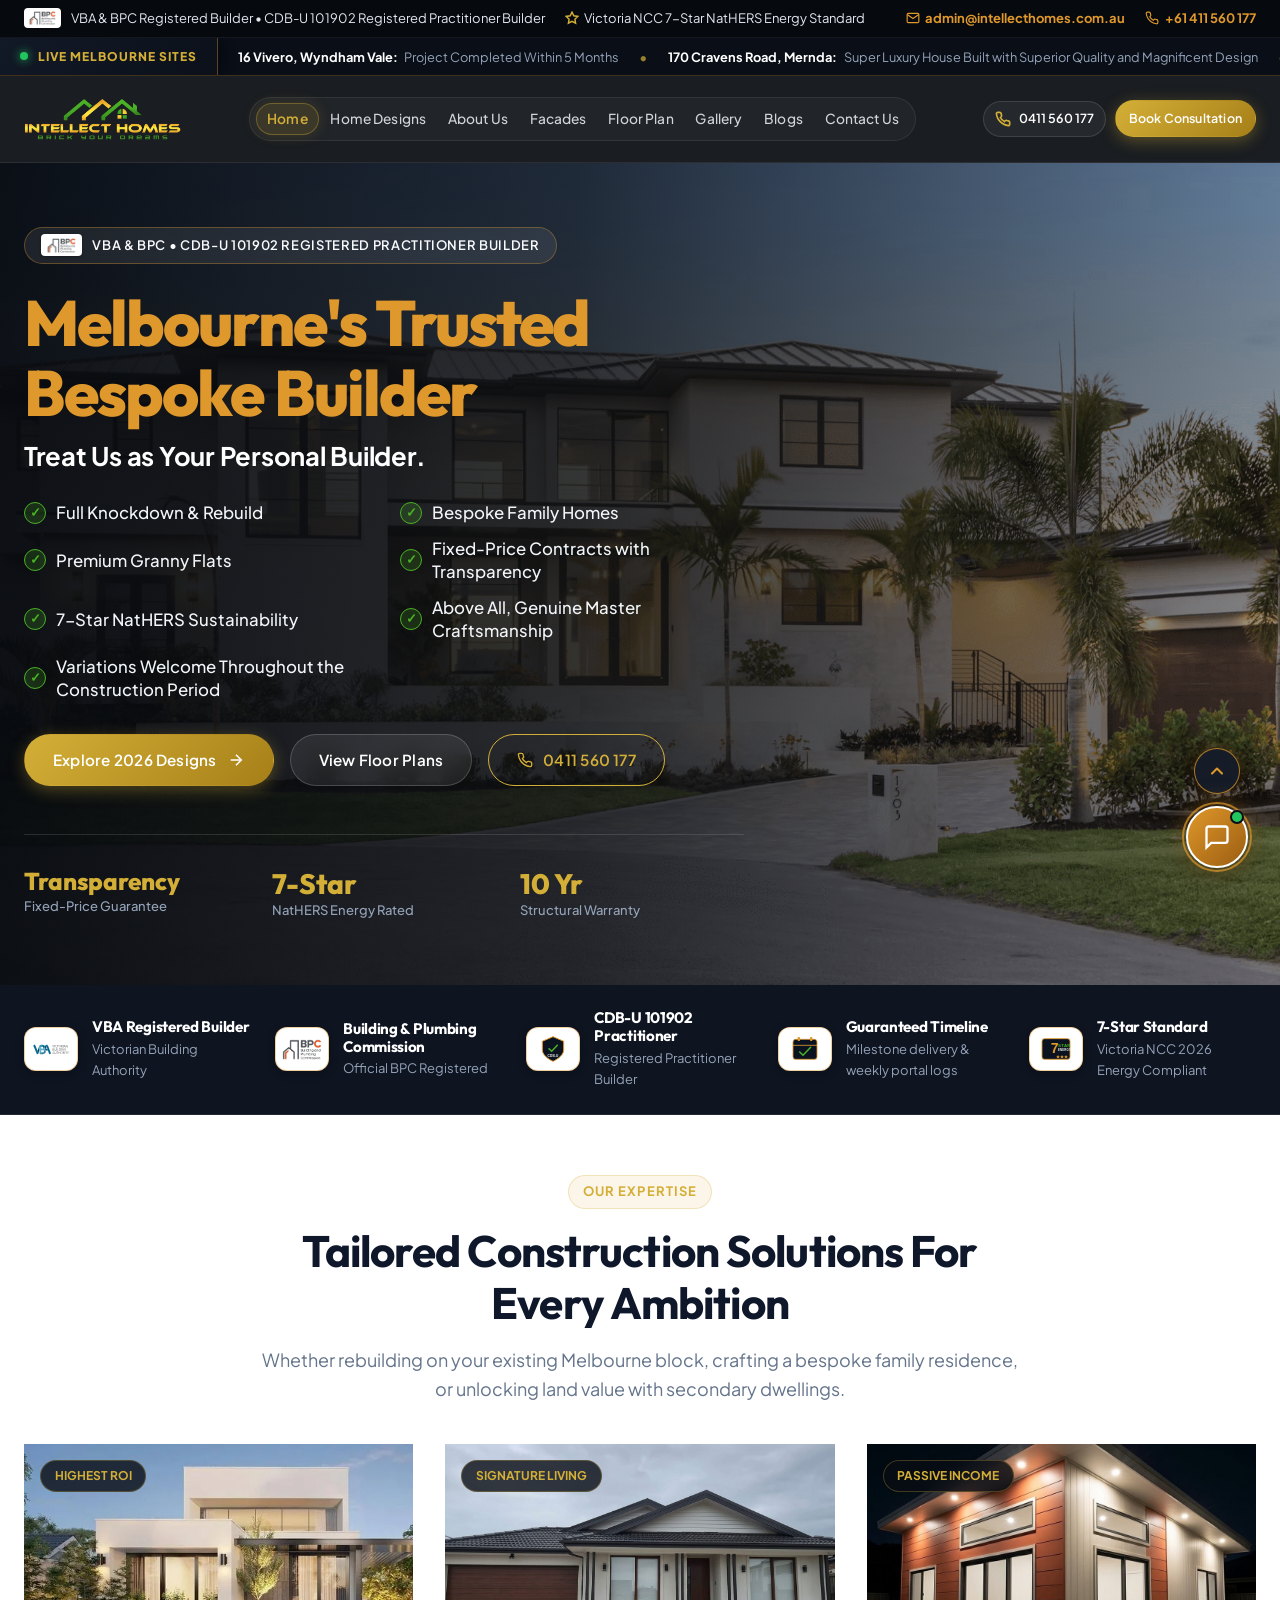
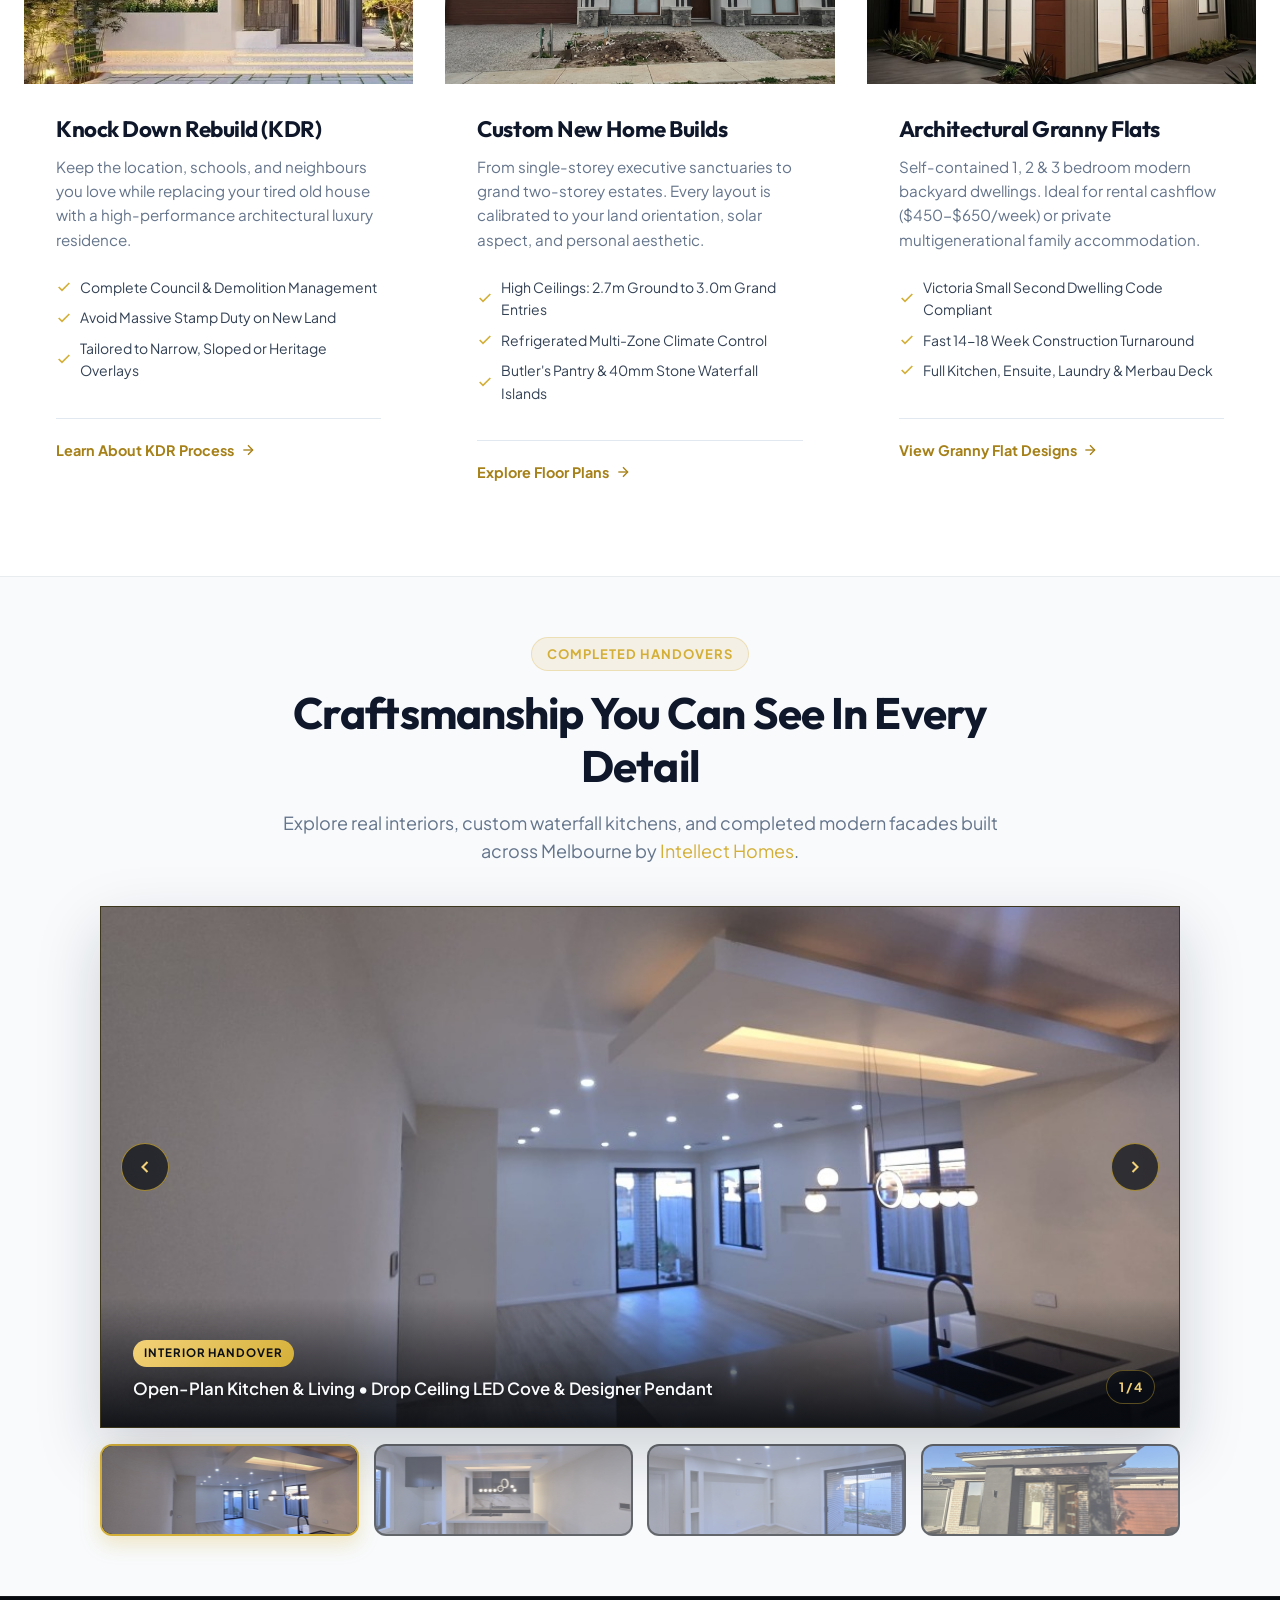
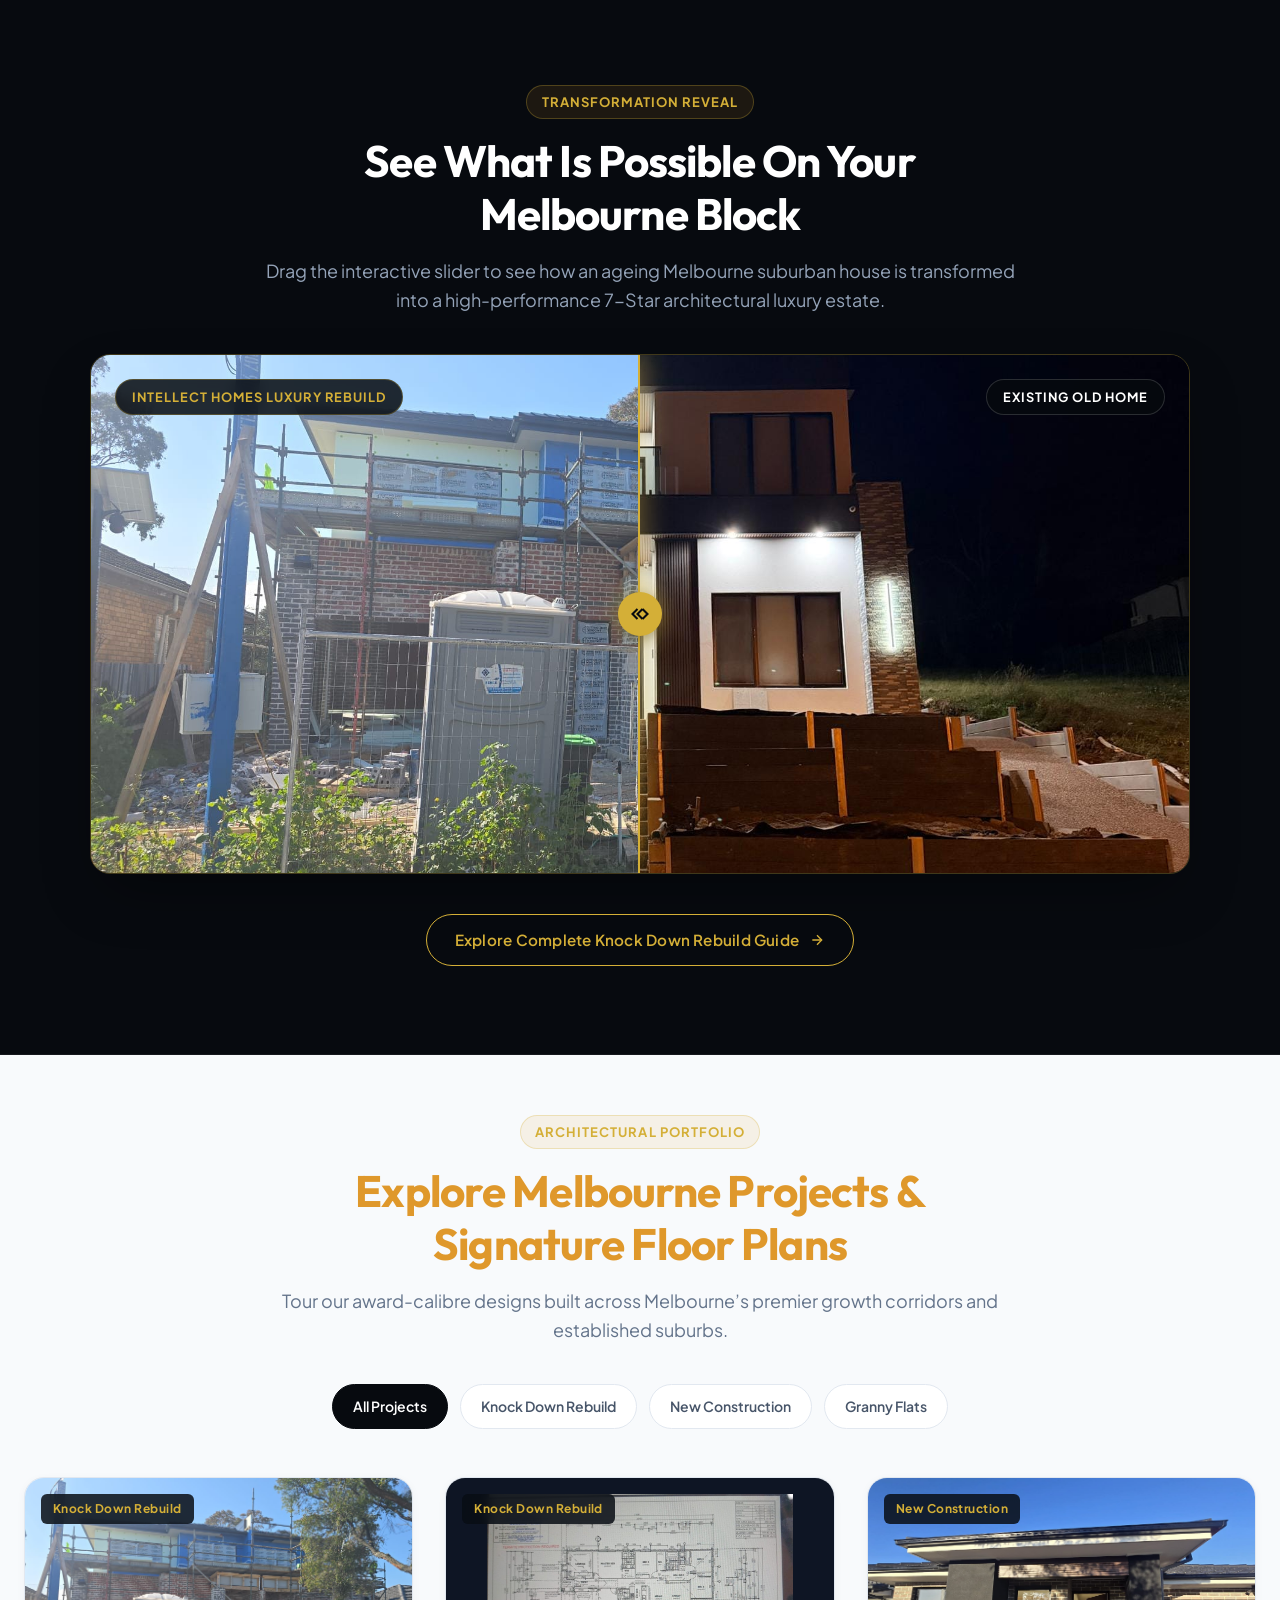
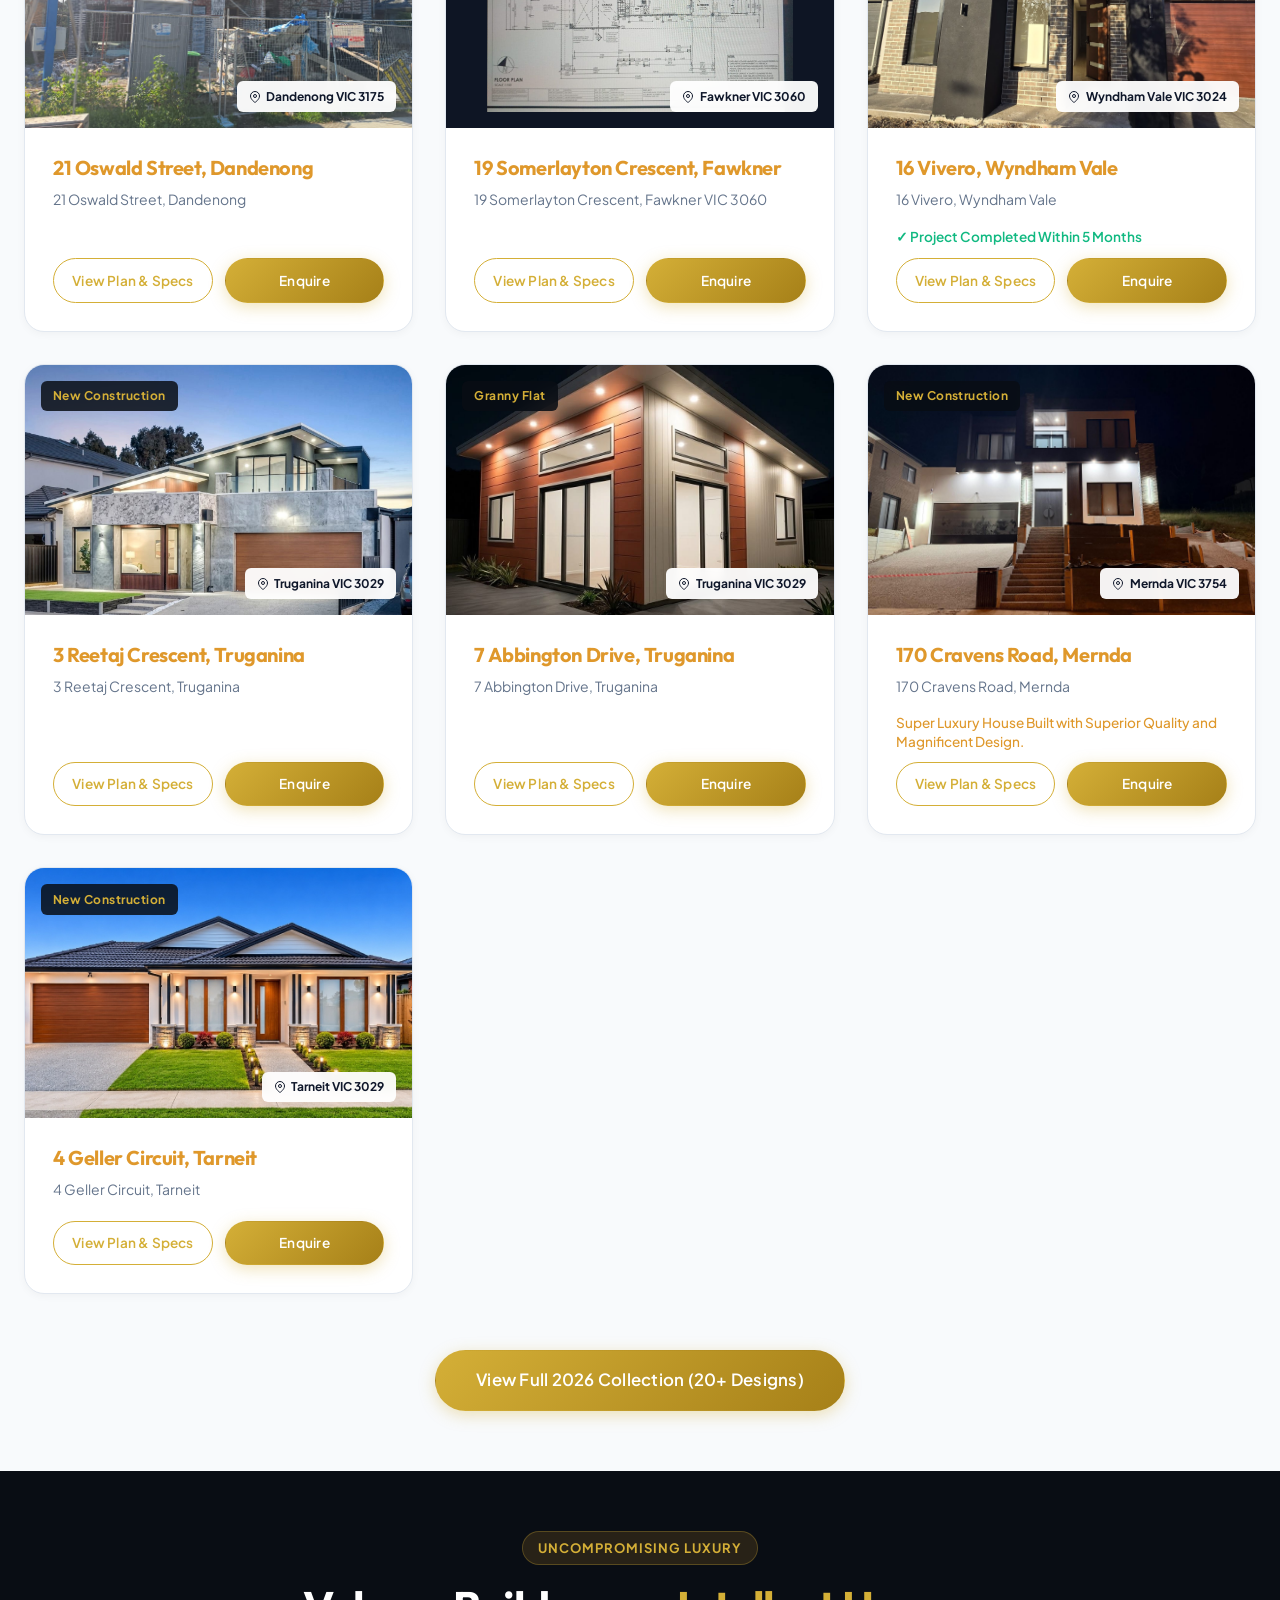
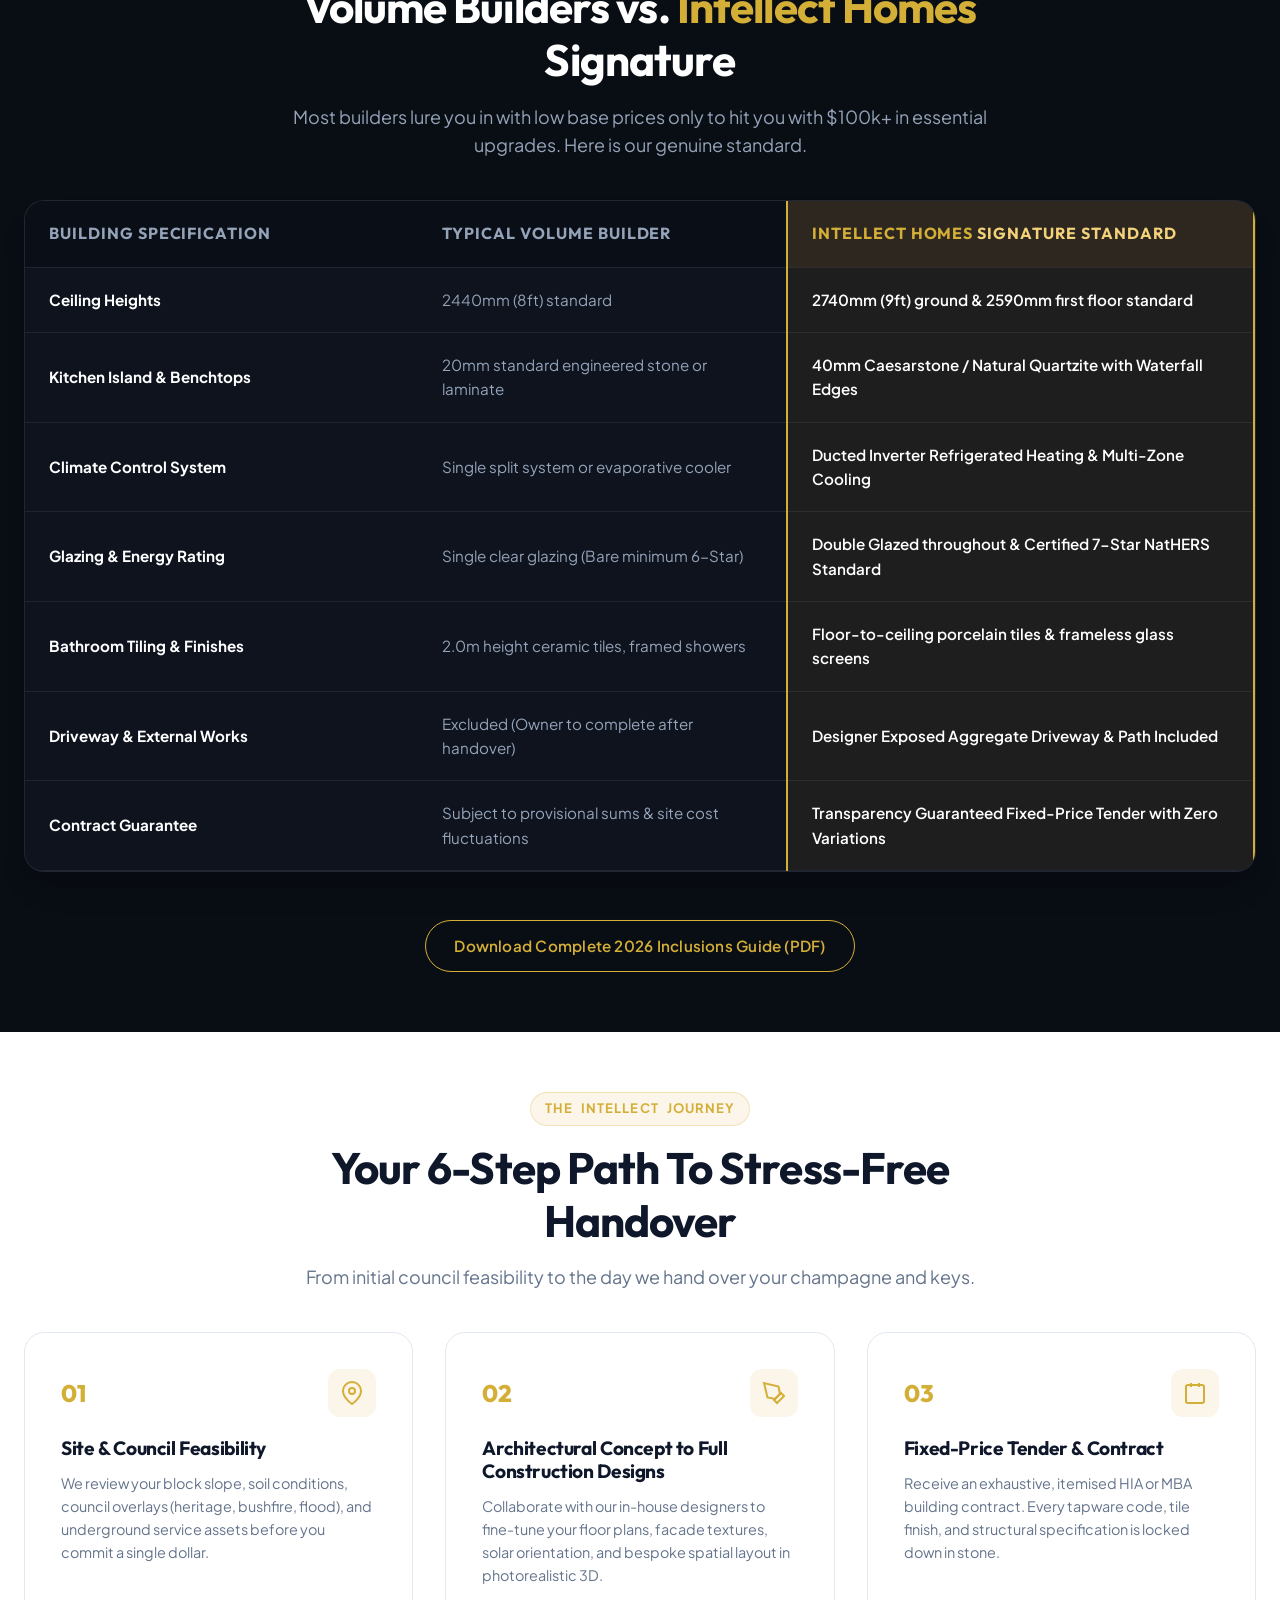
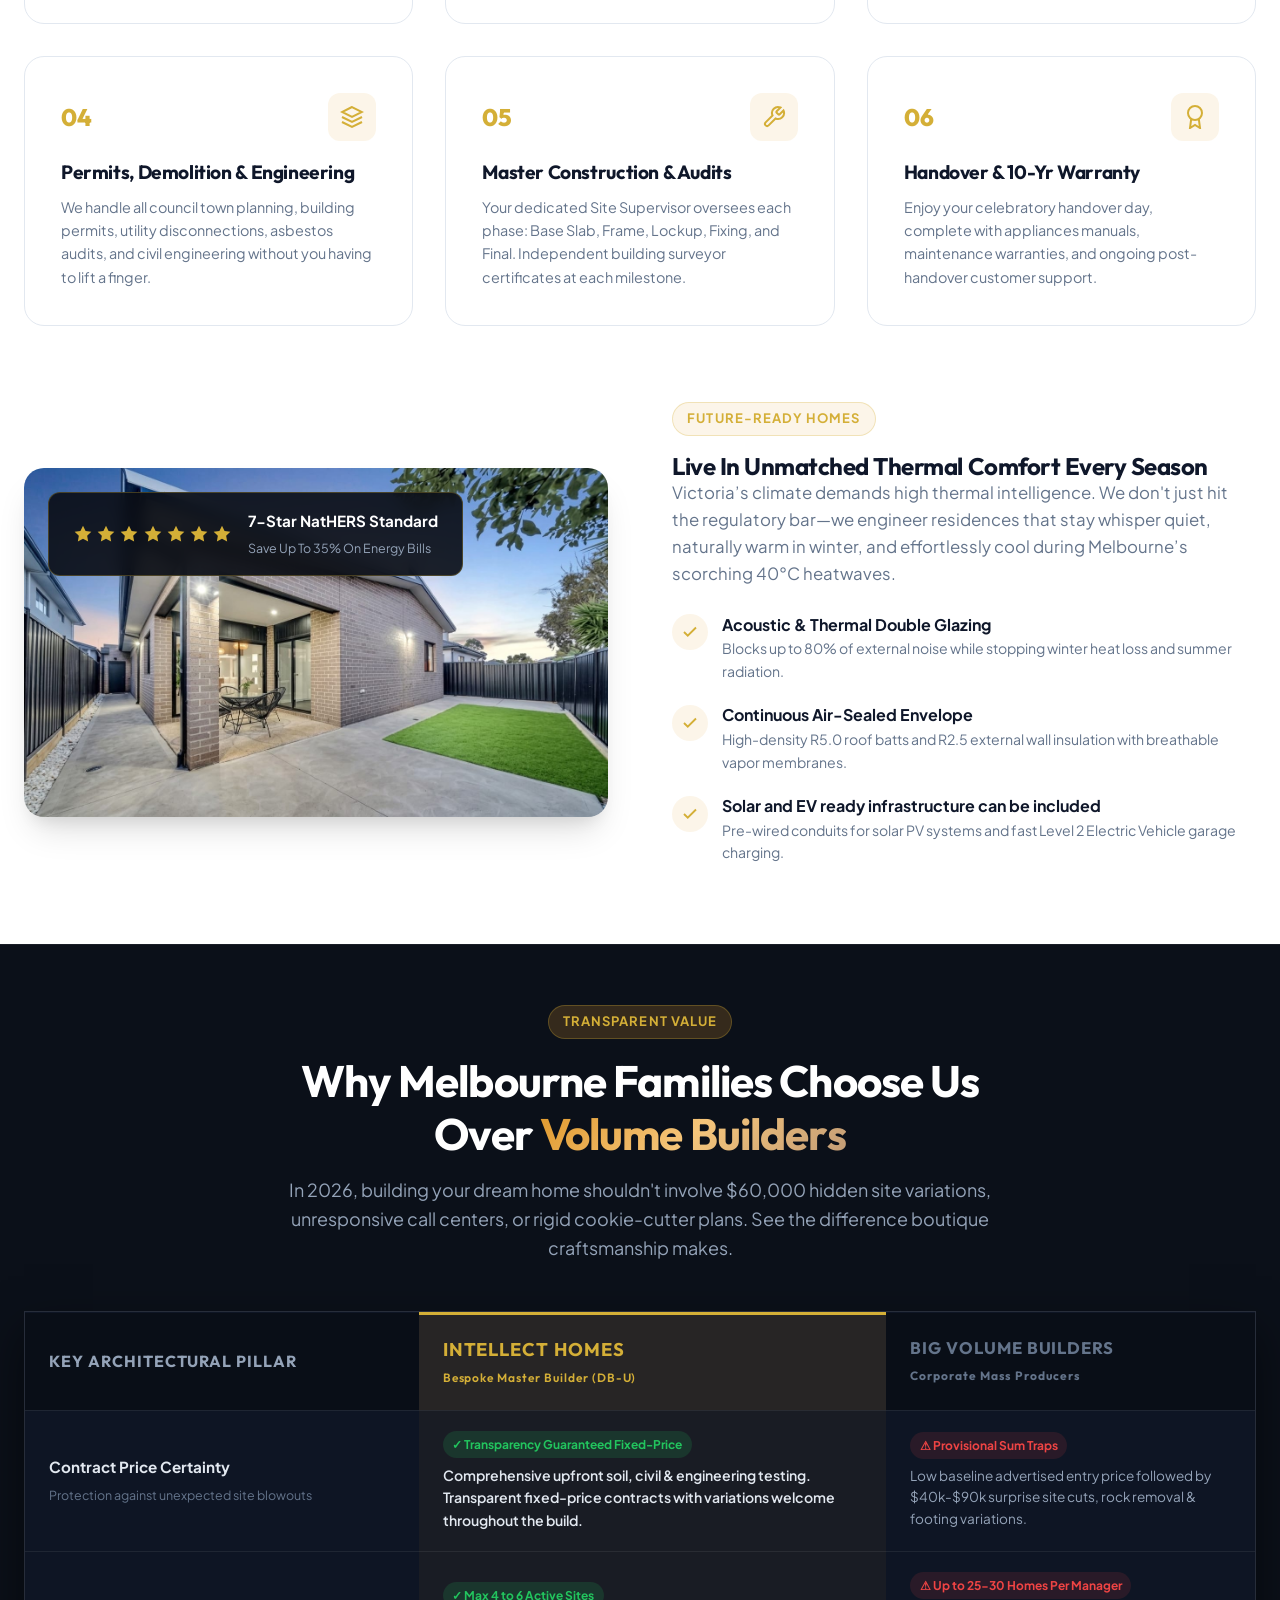
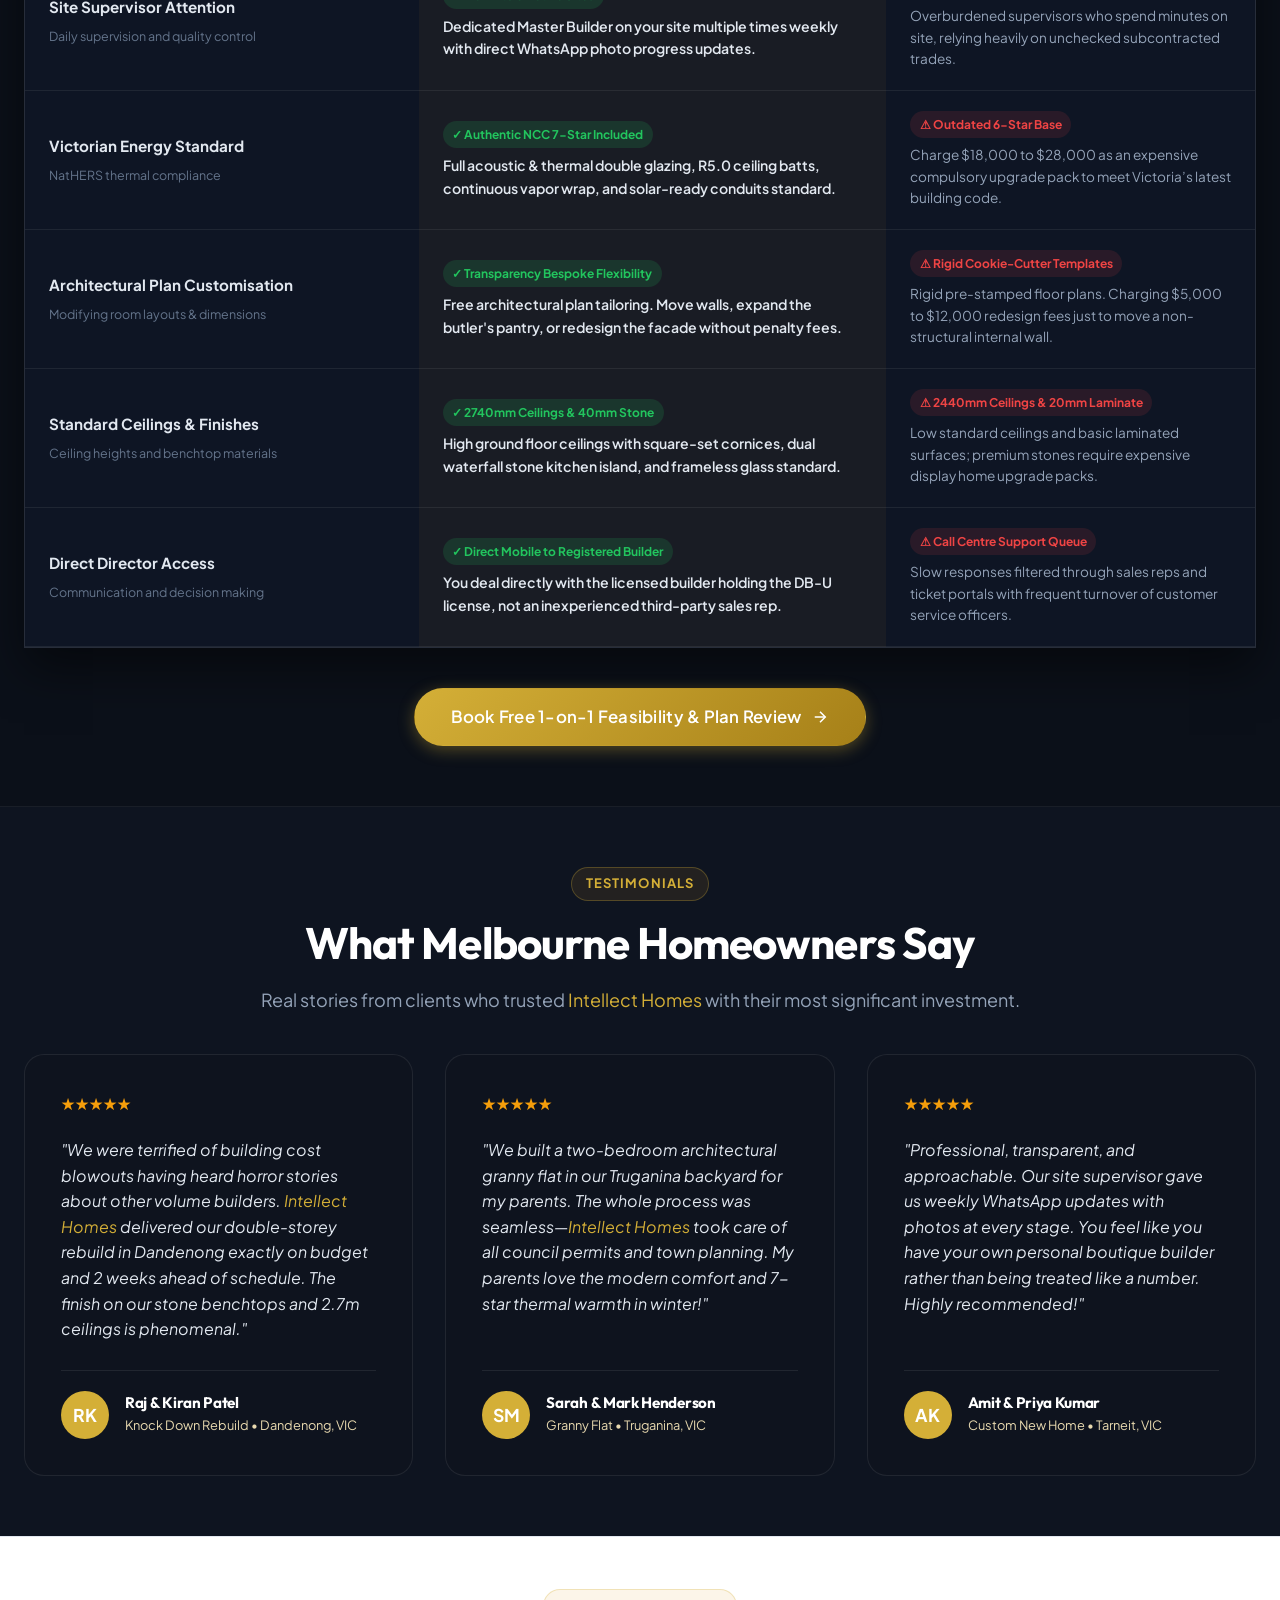
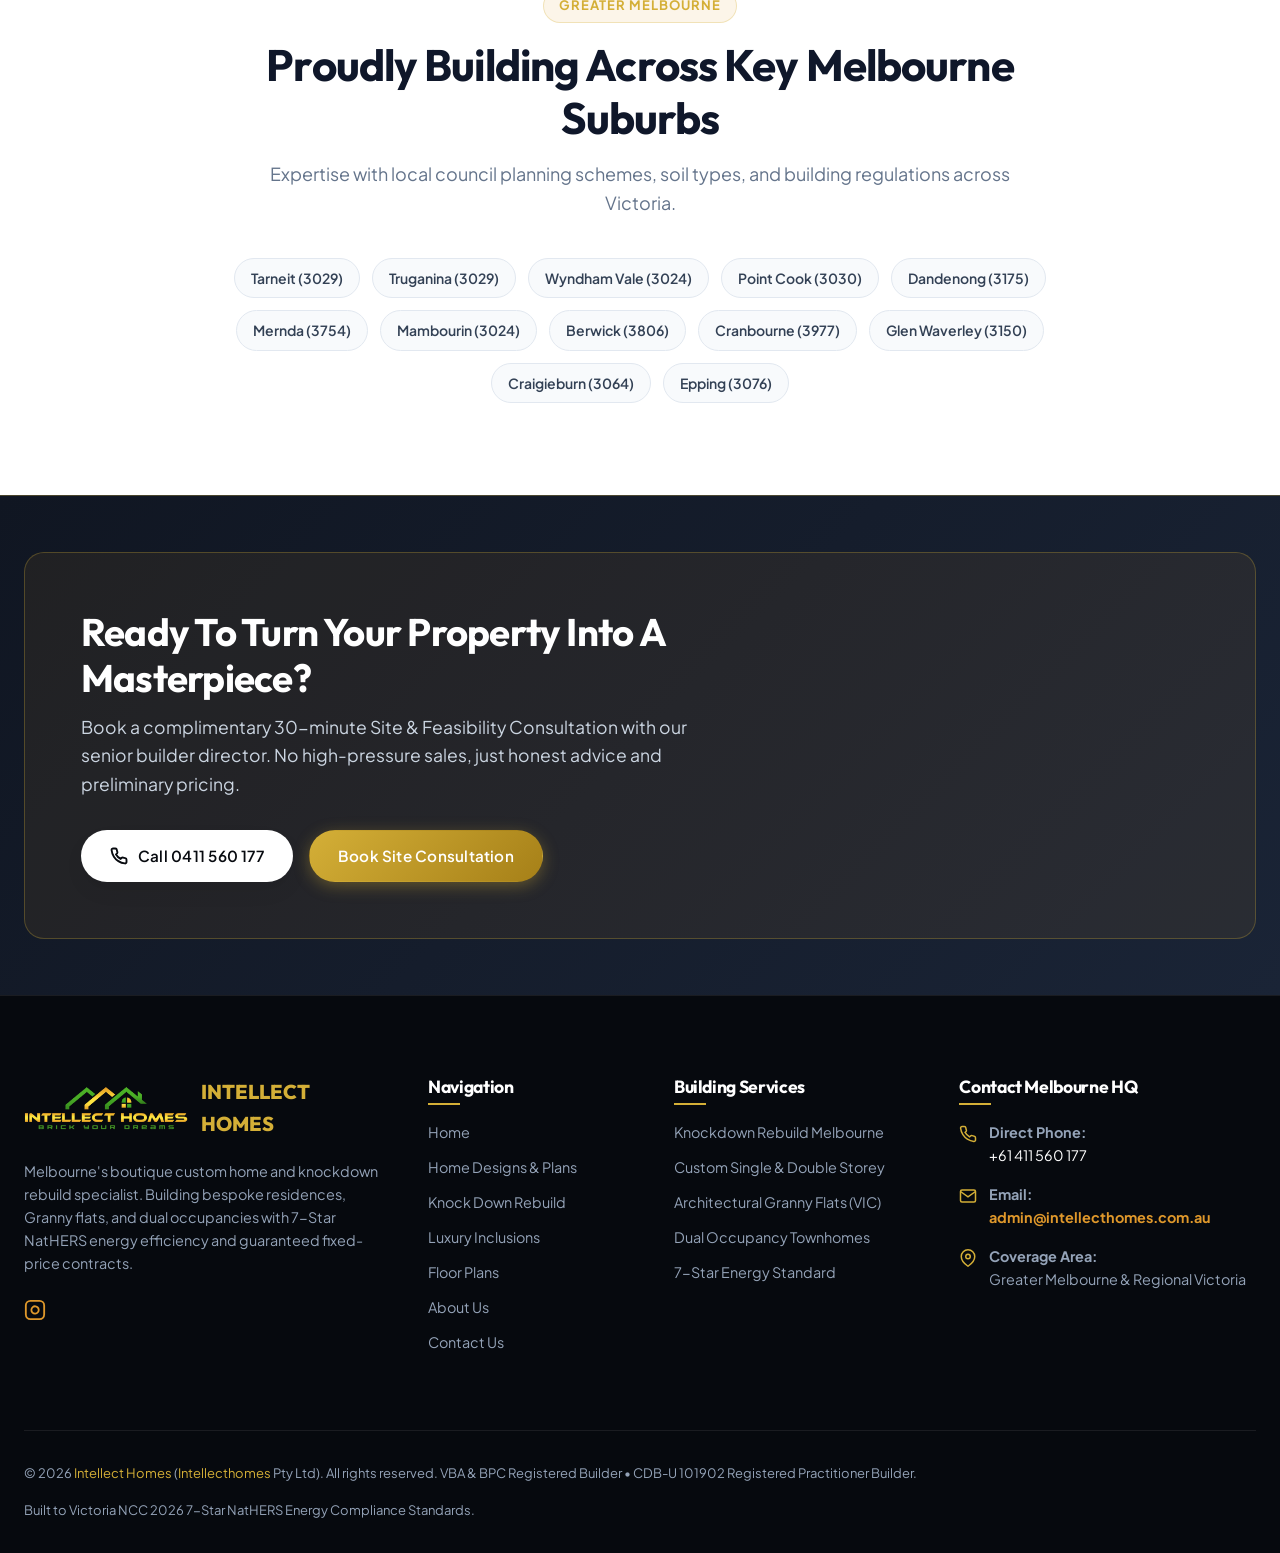
==== commit 2e91ac36: "feat(home): add responsive completed homes image slider and mobile grid overflow fixes" ====
--- a/index.html
+++ b/index.html
@@ -438,6 +438,78 @@
   </section>
 
   <!-- ==========================================================================
+       COMPLETED HOMES IMAGE SLIDER SHOWCASE
+       ========================================================================== -->
+  <section class="showcase-slider-section" id="showcase">
+    <div class="container">
+      <div class="section-header">
+        <span class="section-tag">COMPLETED HANDOVERS</span>
+        <h2>Craftsmanship You Can See In Every Detail</h2>
+        <p>Explore real interiors, custom waterfall kitchens, and completed modern facades built across Melbourne by <span class="text-gold">Intellect Homes</span>.</p>
+      </div>
+
+      <div class="showcase-slider-wrap" id="showcaseSlider">
+        <div class="showcase-viewport">
+          <div class="showcase-track">
+            <div class="showcase-slide">
+              <img src="assets/images/slider-kitchen-living.jpg" alt="Open-Plan Kitchen and Living with LED Cove Lighting by Intellect Homes">
+              <div class="showcase-caption">
+                <span class="showcase-badge">Interior Handover</span>
+                <p>Open-Plan Kitchen &amp; Living &bull; Drop Ceiling LED Cove &amp; Designer Pendant</p>
+              </div>
+            </div>
+            <div class="showcase-slide">
+              <img src="assets/images/slider-designer-kitchen.jpg" alt="Custom Waterfall Stone Island Kitchen by Intellect Homes">
+              <div class="showcase-caption">
+                <span class="showcase-badge">Bespoke Joinery</span>
+                <p>Custom Waterfall Stone Island &bull; Matte Black Cabinetry &amp; Marble Splashback</p>
+              </div>
+            </div>
+            <div class="showcase-slide">
+              <img src="assets/images/slider-feature-living.jpg" alt="Architectural Living and Media Niche by Intellect Homes">
+              <div class="showcase-caption">
+                <span class="showcase-badge">Architectural Living</span>
+                <p>Feature Media Wall &amp; Display Niches &bull; High Ceilings &amp; Sliding Glass</p>
+              </div>
+            </div>
+            <div class="showcase-slide">
+              <img src="assets/images/slider-modern-facade.jpg" alt="Completed Modern Brick and Render Facade by Intellect Homes">
+              <div class="showcase-caption">
+                <span class="showcase-badge">Exterior Facade</span>
+                <p>Completed Modern Facade &bull; Feature Brickwork, Render &amp; Timber-Look Portico</p>
+              </div>
+            </div>
+          </div>
+
+          <button type="button" class="showcase-nav prev" aria-label="Previous Slide">
+            <svg width="20" height="20" viewBox="0 0 24 24" fill="none" stroke="currentColor" stroke-width="2.5"><polyline points="15 18 9 12 15 6"/></svg>
+          </button>
+          <button type="button" class="showcase-nav next" aria-label="Next Slide">
+            <svg width="20" height="20" viewBox="0 0 24 24" fill="none" stroke="currentColor" stroke-width="2.5"><polyline points="9 18 15 12 9 6"/></svg>
+          </button>
+
+          <div class="showcase-counter" id="showcaseCounter">1 / 4</div>
+        </div>
+
+        <div class="showcase-thumbs">
+          <button type="button" class="showcase-thumb active" data-slide="0" aria-label="Slide 1">
+            <img src="assets/images/slider-kitchen-living.jpg" alt="Open-Plan Kitchen &amp; Living">
+          </button>
+          <button type="button" class="showcase-thumb" data-slide="1" aria-label="Slide 2">
+            <img src="assets/images/slider-designer-kitchen.jpg" alt="Custom Waterfall Kitchen">
+          </button>
+          <button type="button" class="showcase-thumb" data-slide="2" aria-label="Slide 3">
+            <img src="assets/images/slider-feature-living.jpg" alt="Architectural Living Room">
+          </button>
+          <button type="button" class="showcase-thumb" data-slide="3" aria-label="Slide 4">
+            <img src="assets/images/slider-modern-facade.jpg" alt="Modern Brick &amp; Render Facade">
+          </button>
+        </div>
+      </div>
+    </div>
+  </section>
+
+  <!-- ==========================================================================
        2026 FEATURE: INTERACTIVE BEFORE & AFTER KDR TRANSFORMATION SLIDER
        ========================================================================== -->
   <section style="padding: 5.5rem 0; background: #070A0F; color: #fff; border-top: 1px solid rgba(255,255,255,0.06); border-bottom: 1px solid rgba(255,255,255,0.06);">
--- a/assets/css/style.css
+++ b/assets/css/style.css
@@ -747,6 +747,160 @@
   background: #FFFFFF;
 }
 
+/* ==========================================================================
+   COMPLETED HOMES SHOWCASE IMAGE SLIDER
+   ========================================================================== */
+.showcase-slider-section {
+  padding: 3.75rem 0;
+  background: #F8FAFC;
+  border-top: 1px solid rgba(15, 23, 42, 0.06);
+}
+
+.showcase-slider-wrap {
+  max-width: 1080px;
+  margin: 0 auto;
+}
+
+.showcase-viewport {
+  position: relative;
+  border-radius: var(--radius-xl);
+  overflow: hidden;
+  background: #090D14;
+  box-shadow: 0 24px 60px rgba(15, 23, 42, 0.18);
+  border: 1px solid rgba(212, 175, 55, 0.25);
+}
+
+.showcase-track {
+  display: flex;
+  transition: transform 0.55s cubic-bezier(0.22, 1, 0.36, 1);
+  will-change: transform;
+}
+
+.showcase-slide {
+  min-width: 100%;
+  position: relative;
+  height: 520px;
+}
+
+.showcase-slide img {
+  width: 100%;
+  height: 100%;
+  object-fit: cover;
+  display: block;
+}
+
+.showcase-caption {
+  position: absolute;
+  left: 0;
+  right: 0;
+  bottom: 0;
+  padding: 2.5rem 2rem 1.5rem 2rem;
+  background: linear-gradient(to top, rgba(7, 10, 15, 0.9) 0%, rgba(7, 10, 15, 0.45) 55%, transparent 100%);
+  color: #FFFFFF;
+}
+
+.showcase-badge {
+  display: inline-block;
+  font-size: 0.72rem;
+  font-weight: 700;
+  letter-spacing: 0.08em;
+  text-transform: uppercase;
+  color: #090D14;
+  background: linear-gradient(135deg, #F3D279 0%, #D4AF37 100%);
+  padding: 0.28rem 0.7rem;
+  border-radius: 9999px;
+  margin-bottom: 0.55rem;
+}
+
+.showcase-caption p {
+  margin: 0;
+  font-size: 1.05rem;
+  font-weight: 600;
+  color: #F8FAFC;
+  text-shadow: 0 2px 8px rgba(0, 0, 0, 0.6);
+}
+
+.showcase-nav {
+  position: absolute;
+  top: 50%;
+  transform: translateY(-50%);
+  width: 48px;
+  height: 48px;
+  border-radius: 50%;
+  background: rgba(9, 13, 20, 0.72);
+  backdrop-filter: blur(8px);
+  border: 1.5px solid rgba(212, 175, 55, 0.7);
+  color: #F3D279;
+  display: flex;
+  align-items: center;
+  justify-content: center;
+  cursor: pointer;
+  z-index: 5;
+  transition: all 0.25s ease;
+}
+
+.showcase-nav:hover {
+  background: linear-gradient(135deg, #DF982B 0%, #9B5D11 100%);
+  color: #FFFFFF;
+  border-color: #FFFFFF;
+  transform: translateY(-50%) scale(1.08);
+}
+
+.showcase-nav.prev { left: 1.25rem; }
+.showcase-nav.next { right: 1.25rem; }
+
+.showcase-counter {
+  position: absolute;
+  bottom: 1.45rem;
+  right: 1.5rem;
+  background: rgba(9, 13, 20, 0.78);
+  backdrop-filter: blur(8px);
+  border: 1px solid rgba(212, 175, 55, 0.4);
+  color: #F3D279;
+  font-size: 0.8rem;
+  font-weight: 700;
+  padding: 0.35rem 0.75rem;
+  border-radius: 9999px;
+  z-index: 4;
+}
+
+.showcase-thumbs {
+  display: grid;
+  grid-template-columns: repeat(4, 1fr);
+  gap: 0.9rem;
+  margin-top: 1rem;
+}
+
+.showcase-thumb {
+  padding: 0;
+  border: 2px solid transparent;
+  border-radius: var(--radius-md);
+  overflow: hidden;
+  background: #090D14;
+  cursor: pointer;
+  height: 92px;
+  opacity: 0.62;
+  transition: all 0.25s ease;
+}
+
+.showcase-thumb img {
+  width: 100%;
+  height: 100%;
+  object-fit: cover;
+  display: block;
+}
+
+.showcase-thumb:hover {
+  opacity: 0.9;
+  transform: translateY(-2px);
+}
+
+.showcase-thumb.active {
+  opacity: 1;
+  border-color: var(--accent-gold);
+  box-shadow: 0 8px 20px rgba(212, 175, 55, 0.28);
+}
+
 .services-grid {
   display: grid;
   grid-template-columns: repeat(auto-fit, minmax(320px, 1fr));
@@ -2083,7 +2237,7 @@
   color: #94A3B8;
 }
 
-.feature-title {
+span.feature-title {
   font-weight: 700;
   color: #E2E8F0;
   display: block;
@@ -2820,6 +2974,45 @@
     gap: 1.5rem;
   }
 
+  .timeline-grid {
+    grid-template-columns: 1fr !important;
+    gap: 1.25rem;
+  }
+
+  /* Showcase Slider Mobile */
+  .showcase-slider-section {
+    padding: 2.75rem 0;
+  }
+  .showcase-slide {
+    height: 260px;
+  }
+  .showcase-caption {
+    padding: 1.75rem 1rem 0.85rem 1rem;
+  }
+  .showcase-caption p {
+    font-size: 0.84rem;
+    padding-right: 3.25rem;
+  }
+  .showcase-nav {
+    width: 36px;
+    height: 36px;
+  }
+  .showcase-nav.prev { left: 0.6rem; }
+  .showcase-nav.next { right: 0.6rem; }
+  .showcase-counter {
+    bottom: 0.85rem;
+    right: 0.85rem;
+    font-size: 0.72rem;
+    padding: 0.22rem 0.55rem;
+  }
+  .showcase-thumbs {
+    gap: 0.5rem;
+    margin-top: 0.75rem;
+  }
+  .showcase-thumb {
+    height: 58px;
+  }
+
   .designs-filter-bar {
     gap: 0.4rem;
     overflow-x: auto;
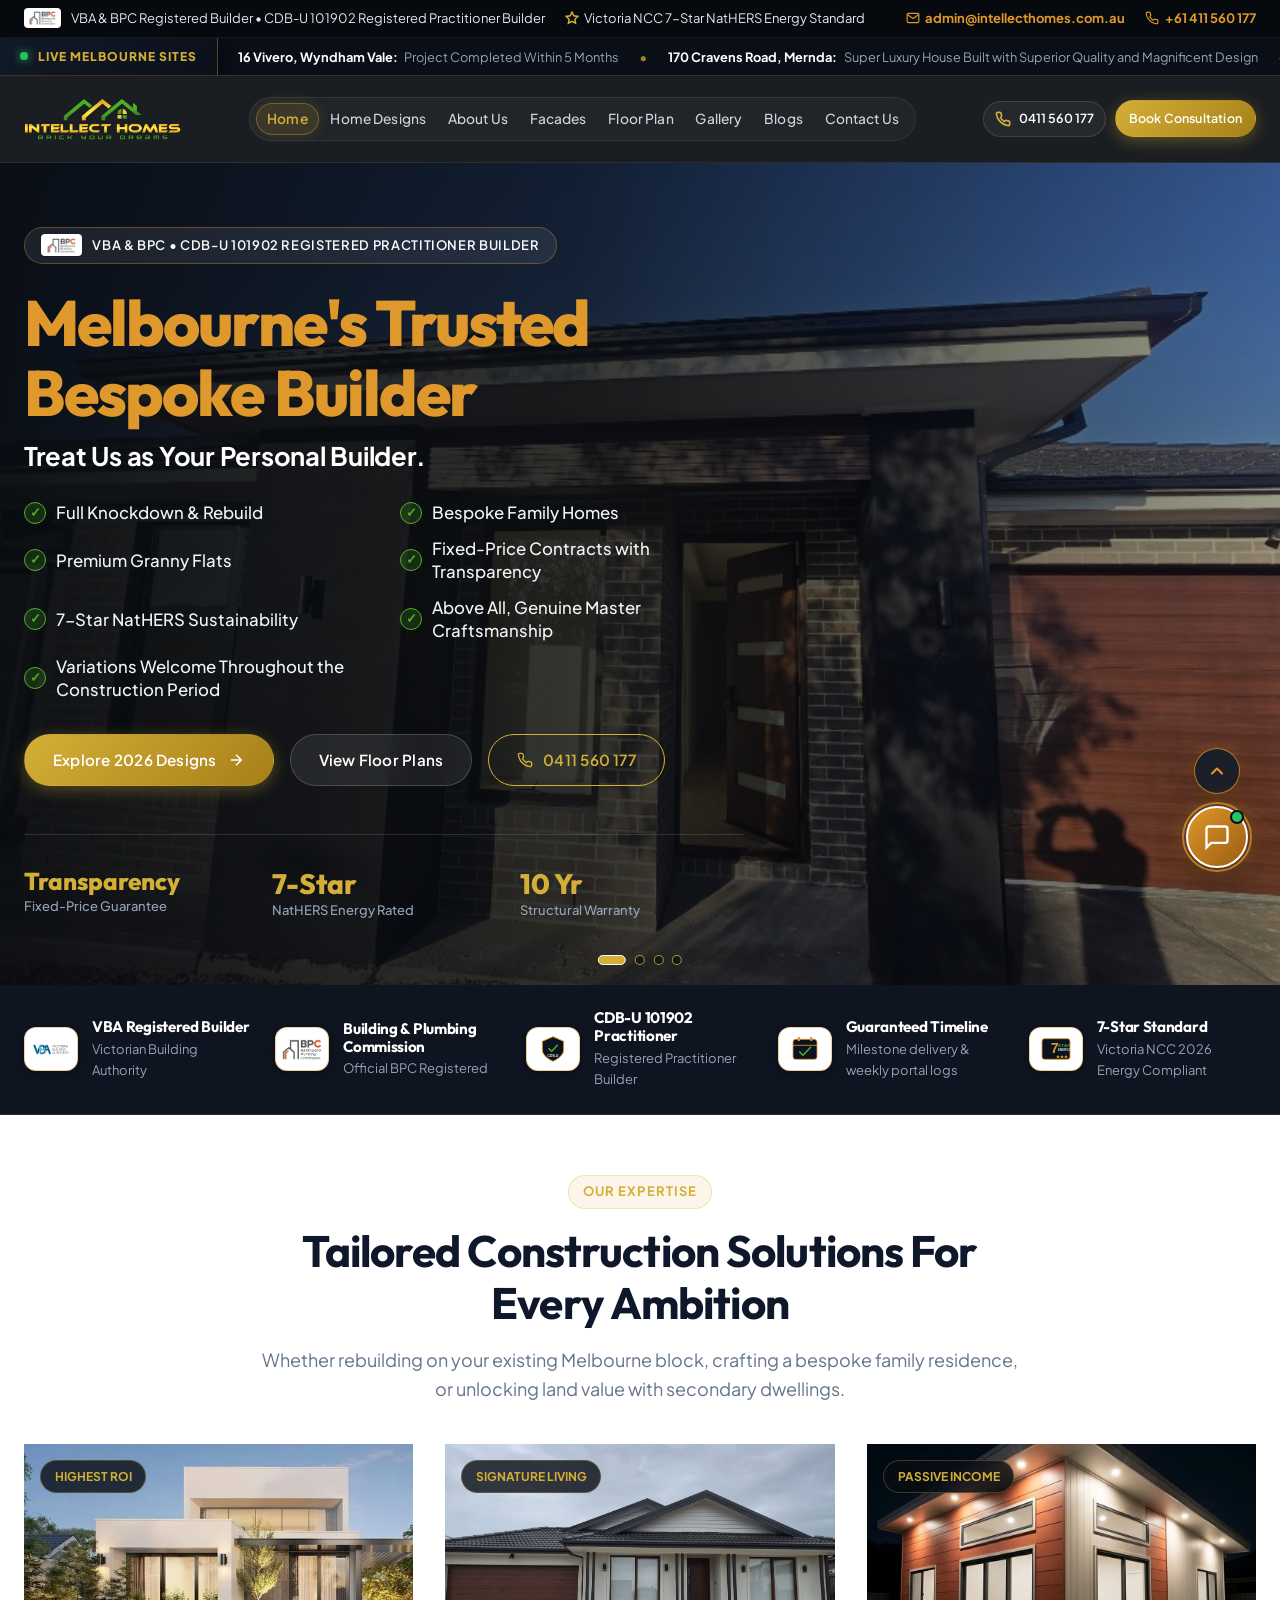
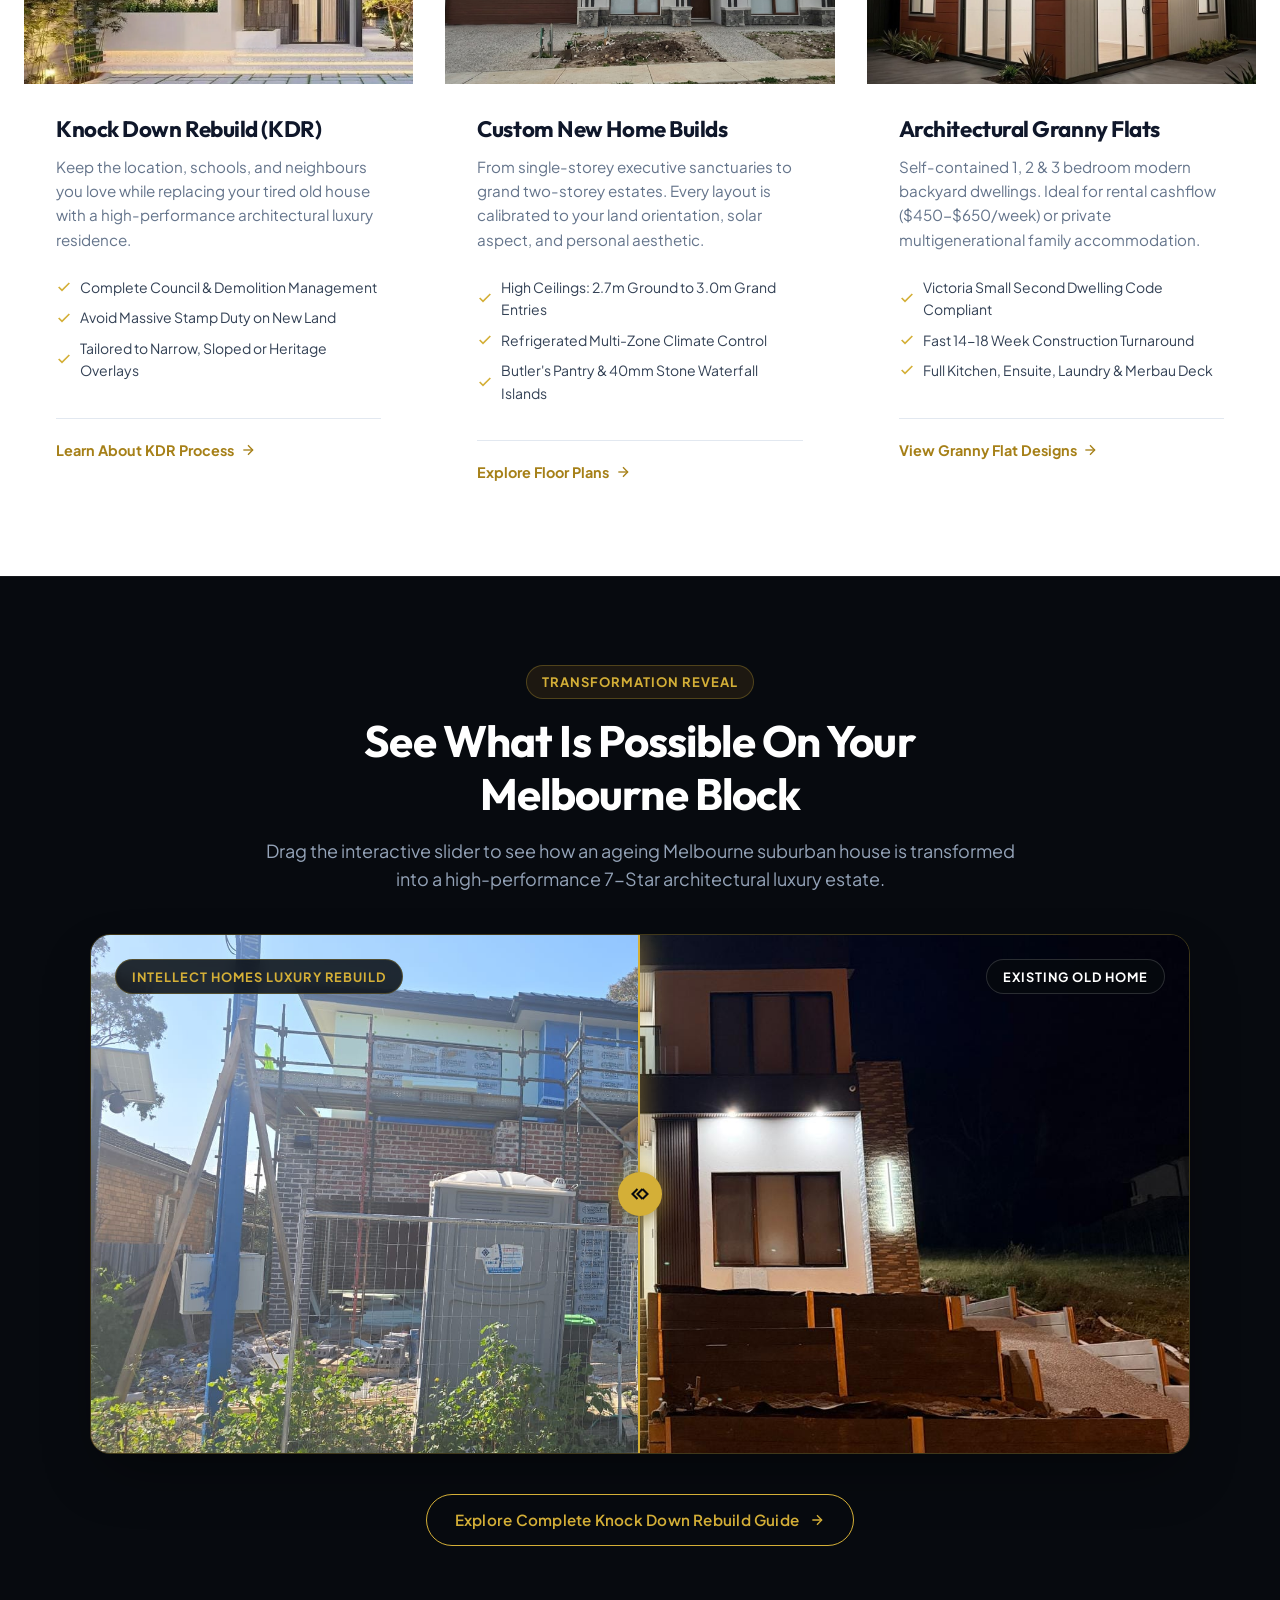
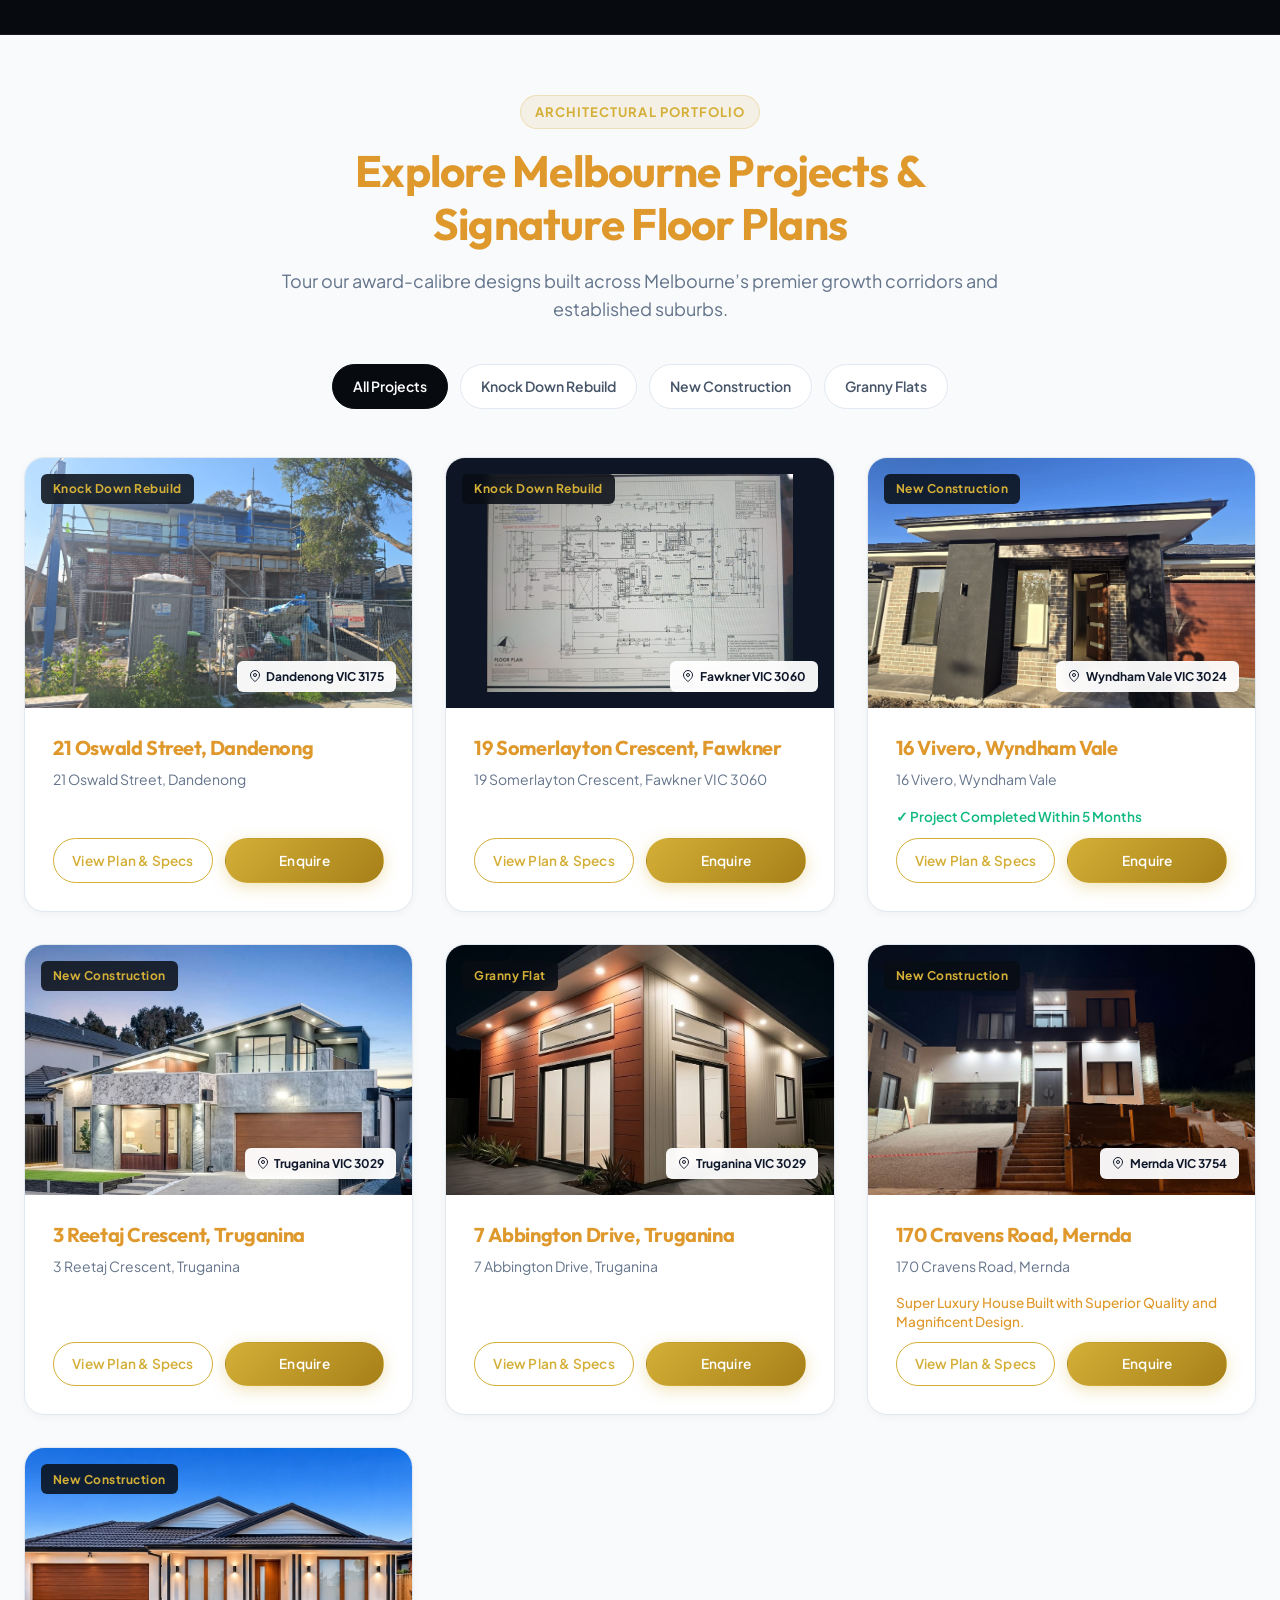
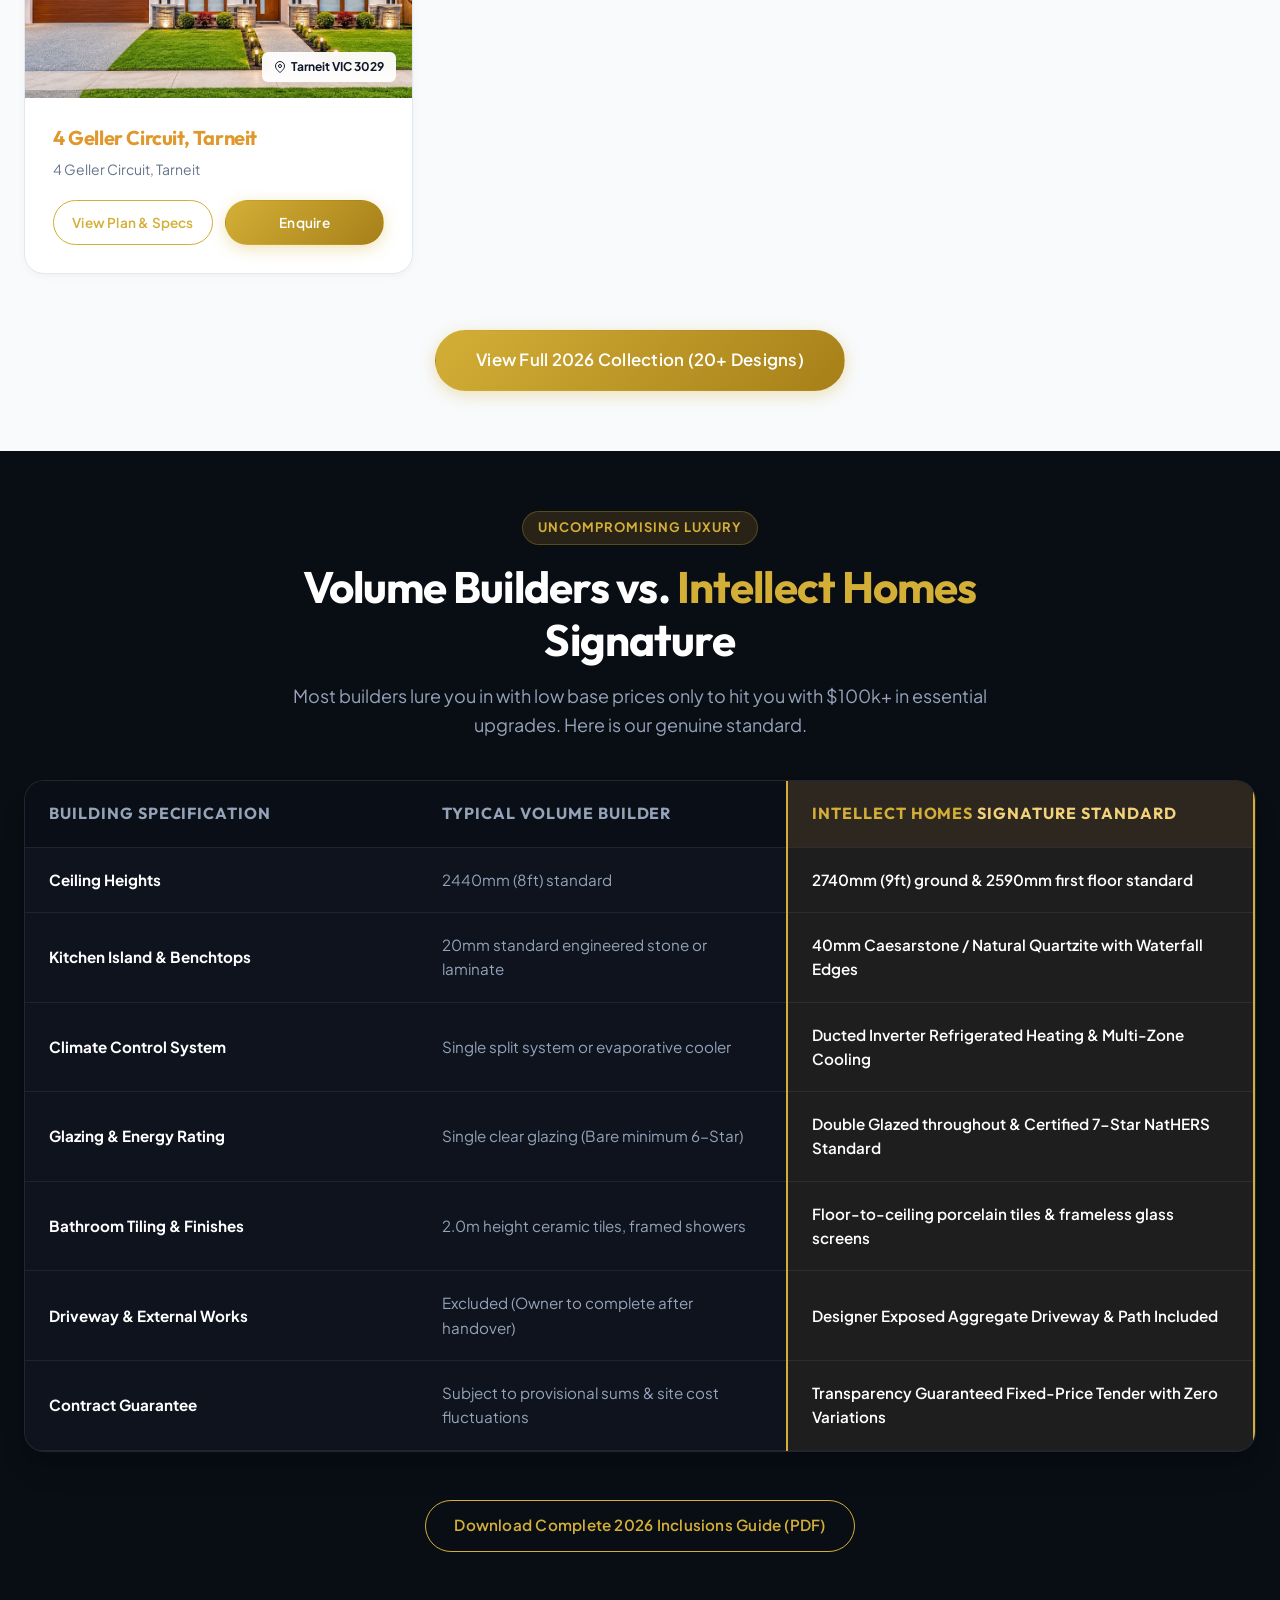
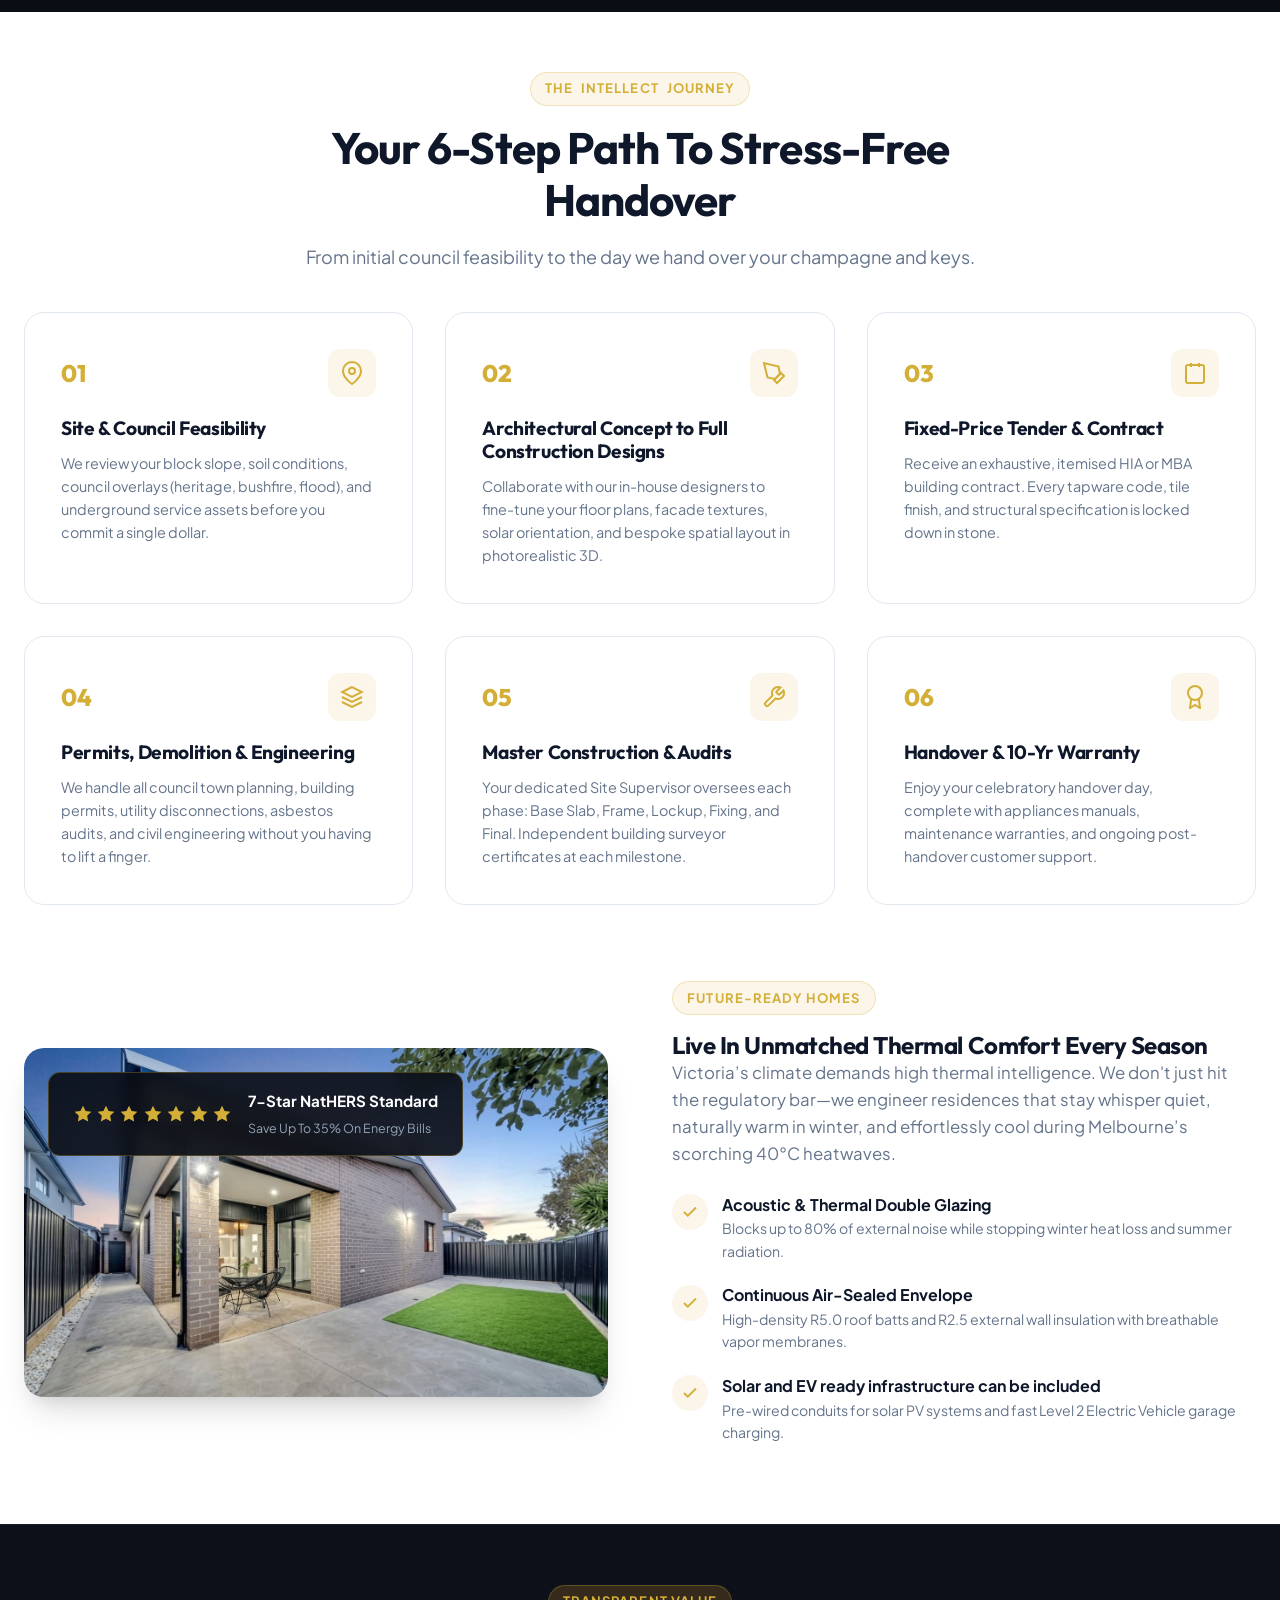
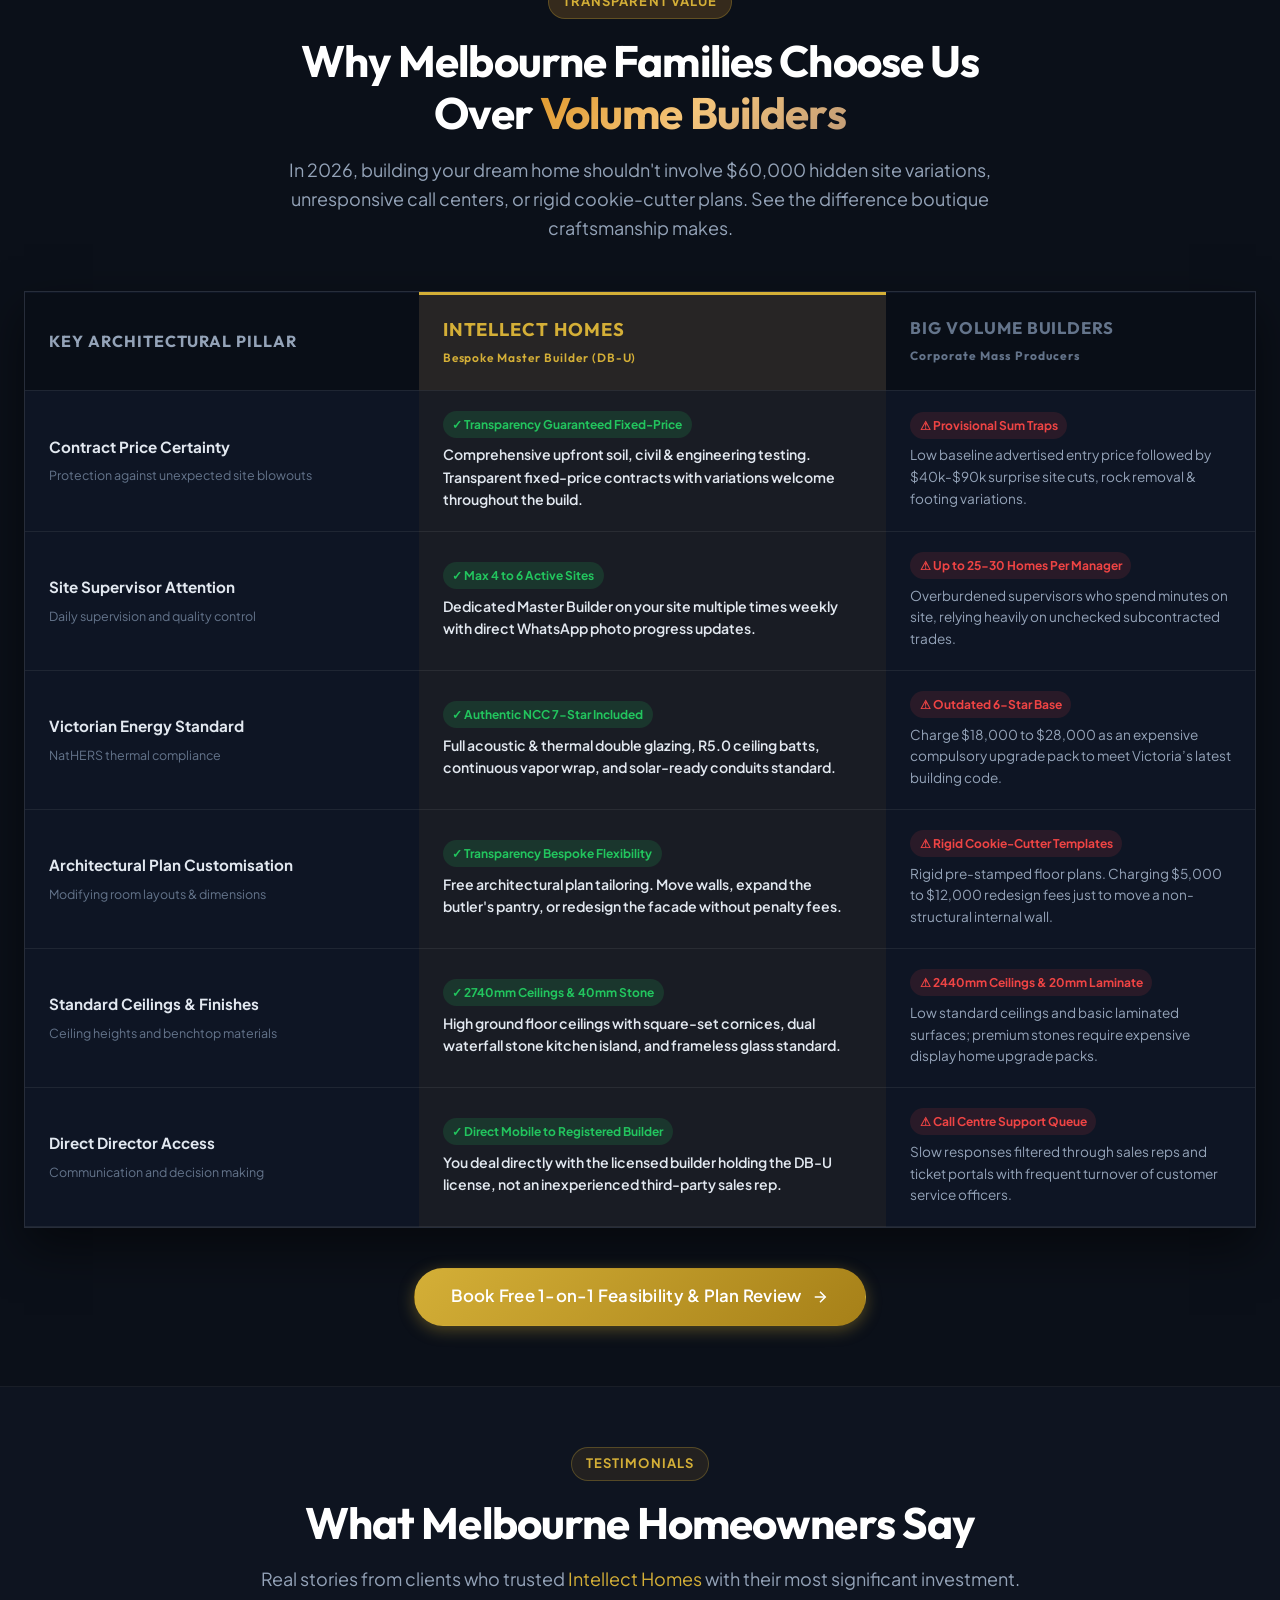
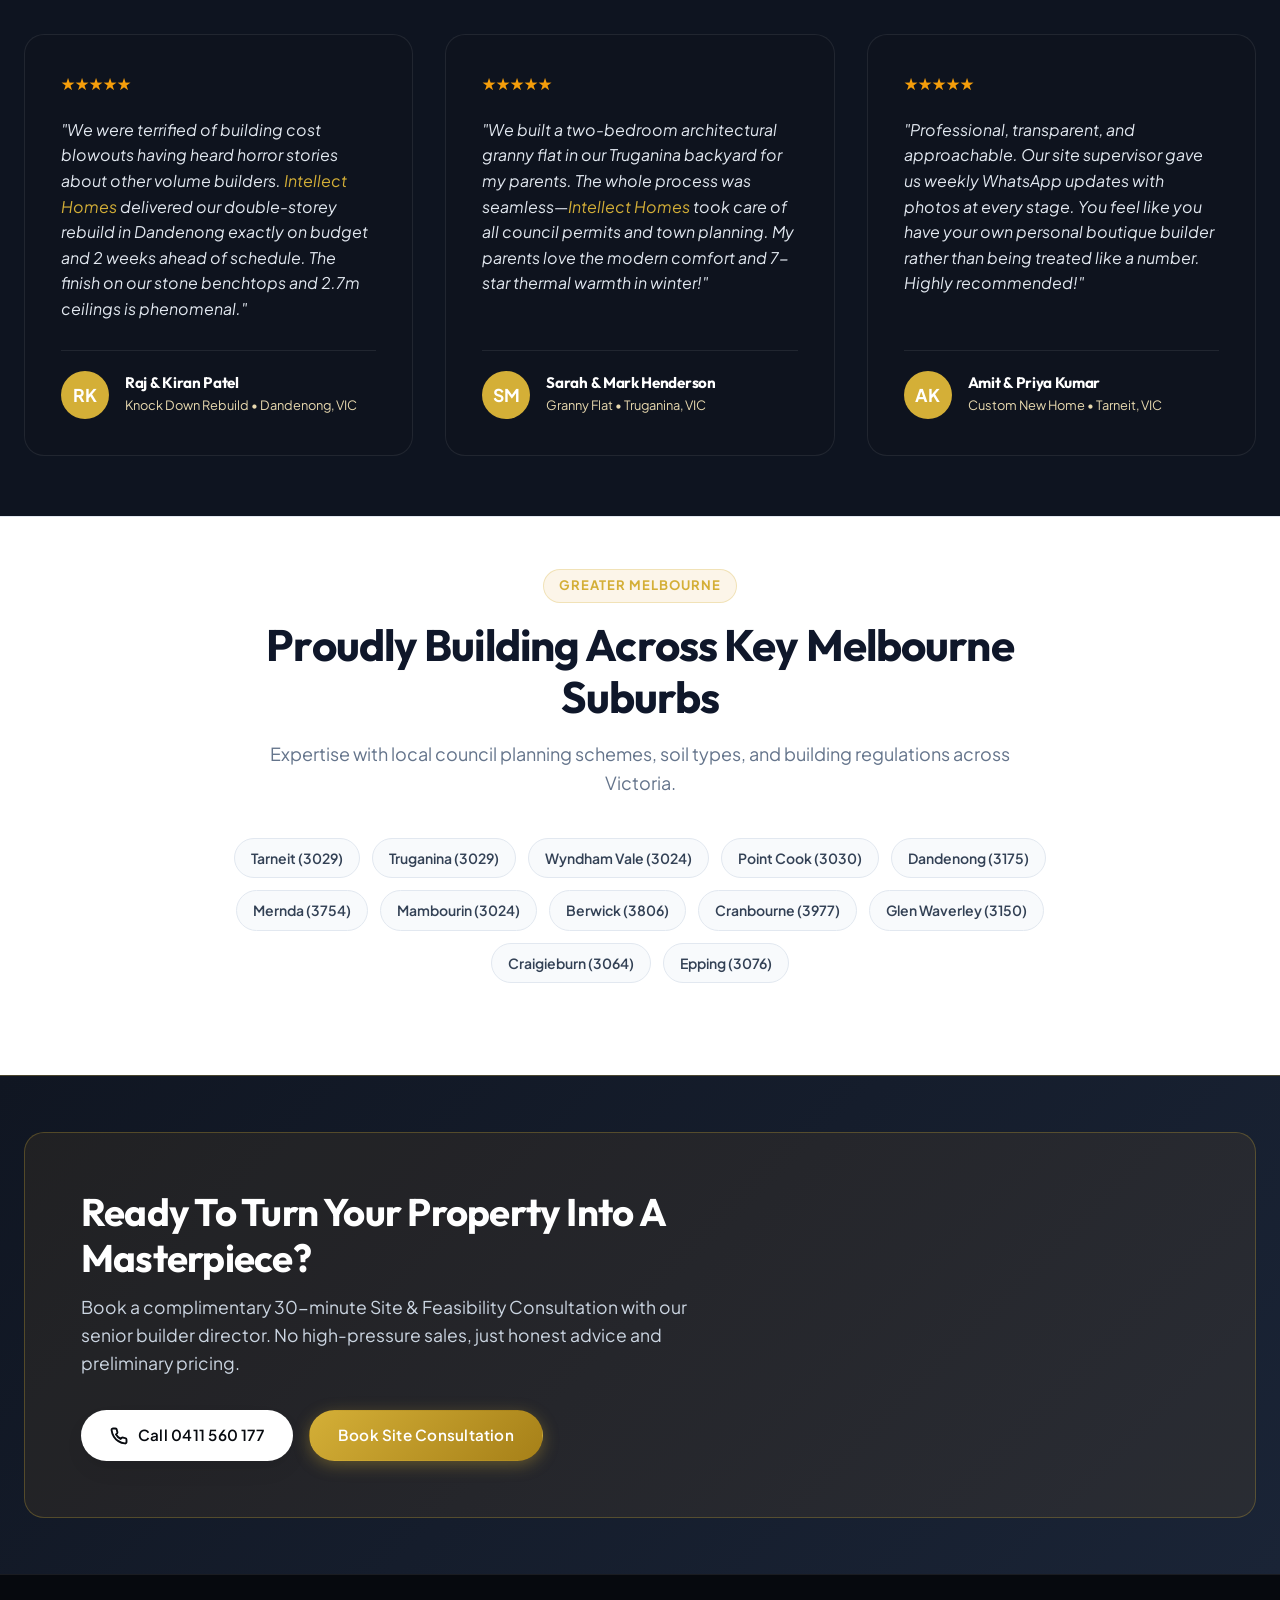
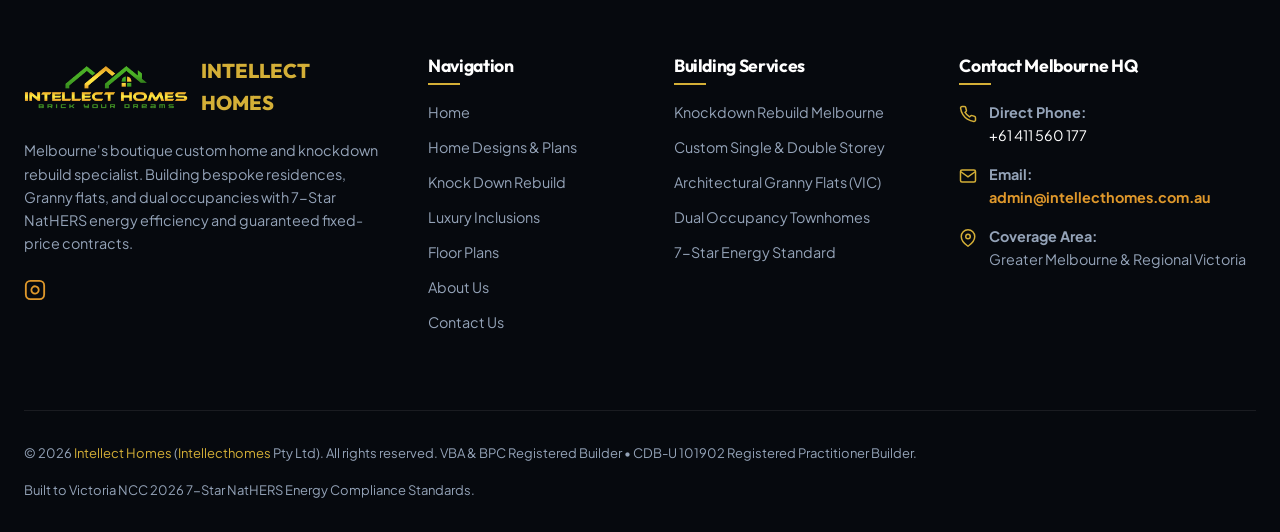
==== commit ff69ee74: "feat(hero): replace static hero image with 4-image crossfade background slider" ====
--- a/index.html
+++ b/index.html
@@ -205,10 +205,19 @@
        HERO SECTION
        ========================================================================== -->
   <section class="hero-section">
-    <div class="hero-background">
-      <img src="assets/images/photo-1708114118406-7ea976b1d107-1-1-1-scaled.png" alt="Luxury Architectural Home in Melbourne by Intellect Homes">
+    <div class="hero-background" id="heroBgSlider">
+      <img src="assets/images/slider-modern-facade.jpg" alt="Completed Modern Brick and Render Facade by Intellect Homes" class="hero-bg-slide active">
+      <img src="assets/images/slider-kitchen-living.jpg" alt="Open-Plan Kitchen and Living with LED Cove Lighting by Intellect Homes" class="hero-bg-slide">
+      <img src="assets/images/slider-designer-kitchen.jpg" alt="Custom Waterfall Stone Island Kitchen by Intellect Homes" class="hero-bg-slide">
+      <img src="assets/images/slider-feature-living.jpg" alt="Architectural Living and Media Niche by Intellect Homes" class="hero-bg-slide">
     </div>
     <div class="hero-overlay"></div>
+    <div class="hero-slider-dots" id="heroSliderDots" aria-label="Hero background slide controls">
+      <button type="button" class="hero-dot active" data-slide="0" aria-label="Slide 1"></button>
+      <button type="button" class="hero-dot" data-slide="1" aria-label="Slide 2"></button>
+      <button type="button" class="hero-dot" data-slide="2" aria-label="Slide 3"></button>
+      <button type="button" class="hero-dot" data-slide="3" aria-label="Slide 4"></button>
+    </div>
 
     <div class="container">
       <div class="hero-content">
@@ -433,78 +442,6 @@
             </div>
           </div>
         </article>
-      </div>
-    </div>
-  </section>
-
-  <!-- ==========================================================================
-       COMPLETED HOMES IMAGE SLIDER SHOWCASE
-       ========================================================================== -->
-  <section class="showcase-slider-section" id="showcase">
-    <div class="container">
-      <div class="section-header">
-        <span class="section-tag">COMPLETED HANDOVERS</span>
-        <h2>Craftsmanship You Can See In Every Detail</h2>
-        <p>Explore real interiors, custom waterfall kitchens, and completed modern facades built across Melbourne by <span class="text-gold">Intellect Homes</span>.</p>
-      </div>
-
-      <div class="showcase-slider-wrap" id="showcaseSlider">
-        <div class="showcase-viewport">
-          <div class="showcase-track">
-            <div class="showcase-slide">
-              <img src="assets/images/slider-kitchen-living.jpg" alt="Open-Plan Kitchen and Living with LED Cove Lighting by Intellect Homes">
-              <div class="showcase-caption">
-                <span class="showcase-badge">Interior Handover</span>
-                <p>Open-Plan Kitchen &amp; Living &bull; Drop Ceiling LED Cove &amp; Designer Pendant</p>
-              </div>
-            </div>
-            <div class="showcase-slide">
-              <img src="assets/images/slider-designer-kitchen.jpg" alt="Custom Waterfall Stone Island Kitchen by Intellect Homes">
-              <div class="showcase-caption">
-                <span class="showcase-badge">Bespoke Joinery</span>
-                <p>Custom Waterfall Stone Island &bull; Matte Black Cabinetry &amp; Marble Splashback</p>
-              </div>
-            </div>
-            <div class="showcase-slide">
-              <img src="assets/images/slider-feature-living.jpg" alt="Architectural Living and Media Niche by Intellect Homes">
-              <div class="showcase-caption">
-                <span class="showcase-badge">Architectural Living</span>
-                <p>Feature Media Wall &amp; Display Niches &bull; High Ceilings &amp; Sliding Glass</p>
-              </div>
-            </div>
-            <div class="showcase-slide">
-              <img src="assets/images/slider-modern-facade.jpg" alt="Completed Modern Brick and Render Facade by Intellect Homes">
-              <div class="showcase-caption">
-                <span class="showcase-badge">Exterior Facade</span>
-                <p>Completed Modern Facade &bull; Feature Brickwork, Render &amp; Timber-Look Portico</p>
-              </div>
-            </div>
-          </div>
-
-          <button type="button" class="showcase-nav prev" aria-label="Previous Slide">
-            <svg width="20" height="20" viewBox="0 0 24 24" fill="none" stroke="currentColor" stroke-width="2.5"><polyline points="15 18 9 12 15 6"/></svg>
-          </button>
-          <button type="button" class="showcase-nav next" aria-label="Next Slide">
-            <svg width="20" height="20" viewBox="0 0 24 24" fill="none" stroke="currentColor" stroke-width="2.5"><polyline points="9 18 15 12 9 6"/></svg>
-          </button>
-
-          <div class="showcase-counter" id="showcaseCounter">1 / 4</div>
-        </div>
-
-        <div class="showcase-thumbs">
-          <button type="button" class="showcase-thumb active" data-slide="0" aria-label="Slide 1">
-            <img src="assets/images/slider-kitchen-living.jpg" alt="Open-Plan Kitchen &amp; Living">
-          </button>
-          <button type="button" class="showcase-thumb" data-slide="1" aria-label="Slide 2">
-            <img src="assets/images/slider-designer-kitchen.jpg" alt="Custom Waterfall Kitchen">
-          </button>
-          <button type="button" class="showcase-thumb" data-slide="2" aria-label="Slide 3">
-            <img src="assets/images/slider-feature-living.jpg" alt="Architectural Living Room">
-          </button>
-          <button type="button" class="showcase-thumb" data-slide="3" aria-label="Slide 4">
-            <img src="assets/images/slider-modern-facade.jpg" alt="Modern Brick &amp; Render Facade">
-          </button>
-        </div>
       </div>
     </div>
   </section>
--- a/assets/css/style.css
+++ b/assets/css/style.css
@@ -524,11 +524,47 @@
 }
 
 .hero-background img {
+  position: absolute;
+  inset: 0;
   width: 100%;
   height: 100%;
   object-fit: cover;
   transform: scale(1.03);
   animation: heroZoom 14s infinite alternate ease-in-out;
+  opacity: 0;
+  transition: opacity 1.1s ease-in-out;
+}
+
+.hero-background img.active {
+  opacity: 1;
+}
+
+.hero-slider-dots {
+  position: absolute;
+  bottom: 1.25rem;
+  left: 50%;
+  transform: translateX(-50%);
+  display: flex;
+  align-items: center;
+  gap: 0.55rem;
+  z-index: 5;
+}
+
+.hero-dot {
+  width: 10px;
+  height: 10px;
+  border-radius: 9999px;
+  border: 1.5px solid rgba(212, 175, 55, 0.8);
+  background: rgba(9, 13, 20, 0.55);
+  padding: 0;
+  cursor: pointer;
+  transition: all 0.3s ease;
+}
+
+.hero-dot.active {
+  width: 28px;
+  background: var(--accent-gold);
+  border-color: #FFFFFF;
 }
 
 @keyframes heroZoom {
@@ -745,160 +781,6 @@
 .services-section {
   padding: 3.75rem 0;
   background: #FFFFFF;
-}
-
-/* ==========================================================================
-   COMPLETED HOMES SHOWCASE IMAGE SLIDER
-   ========================================================================== */
-.showcase-slider-section {
-  padding: 3.75rem 0;
-  background: #F8FAFC;
-  border-top: 1px solid rgba(15, 23, 42, 0.06);
-}
-
-.showcase-slider-wrap {
-  max-width: 1080px;
-  margin: 0 auto;
-}
-
-.showcase-viewport {
-  position: relative;
-  border-radius: var(--radius-xl);
-  overflow: hidden;
-  background: #090D14;
-  box-shadow: 0 24px 60px rgba(15, 23, 42, 0.18);
-  border: 1px solid rgba(212, 175, 55, 0.25);
-}
-
-.showcase-track {
-  display: flex;
-  transition: transform 0.55s cubic-bezier(0.22, 1, 0.36, 1);
-  will-change: transform;
-}
-
-.showcase-slide {
-  min-width: 100%;
-  position: relative;
-  height: 520px;
-}
-
-.showcase-slide img {
-  width: 100%;
-  height: 100%;
-  object-fit: cover;
-  display: block;
-}
-
-.showcase-caption {
-  position: absolute;
-  left: 0;
-  right: 0;
-  bottom: 0;
-  padding: 2.5rem 2rem 1.5rem 2rem;
-  background: linear-gradient(to top, rgba(7, 10, 15, 0.9) 0%, rgba(7, 10, 15, 0.45) 55%, transparent 100%);
-  color: #FFFFFF;
-}
-
-.showcase-badge {
-  display: inline-block;
-  font-size: 0.72rem;
-  font-weight: 700;
-  letter-spacing: 0.08em;
-  text-transform: uppercase;
-  color: #090D14;
-  background: linear-gradient(135deg, #F3D279 0%, #D4AF37 100%);
-  padding: 0.28rem 0.7rem;
-  border-radius: 9999px;
-  margin-bottom: 0.55rem;
-}
-
-.showcase-caption p {
-  margin: 0;
-  font-size: 1.05rem;
-  font-weight: 600;
-  color: #F8FAFC;
-  text-shadow: 0 2px 8px rgba(0, 0, 0, 0.6);
-}
-
-.showcase-nav {
-  position: absolute;
-  top: 50%;
-  transform: translateY(-50%);
-  width: 48px;
-  height: 48px;
-  border-radius: 50%;
-  background: rgba(9, 13, 20, 0.72);
-  backdrop-filter: blur(8px);
-  border: 1.5px solid rgba(212, 175, 55, 0.7);
-  color: #F3D279;
-  display: flex;
-  align-items: center;
-  justify-content: center;
-  cursor: pointer;
-  z-index: 5;
-  transition: all 0.25s ease;
-}
-
-.showcase-nav:hover {
-  background: linear-gradient(135deg, #DF982B 0%, #9B5D11 100%);
-  color: #FFFFFF;
-  border-color: #FFFFFF;
-  transform: translateY(-50%) scale(1.08);
-}
-
-.showcase-nav.prev { left: 1.25rem; }
-.showcase-nav.next { right: 1.25rem; }
-
-.showcase-counter {
-  position: absolute;
-  bottom: 1.45rem;
-  right: 1.5rem;
-  background: rgba(9, 13, 20, 0.78);
-  backdrop-filter: blur(8px);
-  border: 1px solid rgba(212, 175, 55, 0.4);
-  color: #F3D279;
-  font-size: 0.8rem;
-  font-weight: 700;
-  padding: 0.35rem 0.75rem;
-  border-radius: 9999px;
-  z-index: 4;
-}
-
-.showcase-thumbs {
-  display: grid;
-  grid-template-columns: repeat(4, 1fr);
-  gap: 0.9rem;
-  margin-top: 1rem;
-}
-
-.showcase-thumb {
-  padding: 0;
-  border: 2px solid transparent;
-  border-radius: var(--radius-md);
-  overflow: hidden;
-  background: #090D14;
-  cursor: pointer;
-  height: 92px;
-  opacity: 0.62;
-  transition: all 0.25s ease;
-}
-
-.showcase-thumb img {
-  width: 100%;
-  height: 100%;
-  object-fit: cover;
-  display: block;
-}
-
-.showcase-thumb:hover {
-  opacity: 0.9;
-  transform: translateY(-2px);
-}
-
-.showcase-thumb.active {
-  opacity: 1;
-  border-color: var(--accent-gold);
-  box-shadow: 0 8px 20px rgba(212, 175, 55, 0.28);
 }
 
 .services-grid {
@@ -2979,38 +2861,8 @@
     gap: 1.25rem;
   }
 
-  /* Showcase Slider Mobile */
-  .showcase-slider-section {
-    padding: 2.75rem 0;
-  }
-  .showcase-slide {
-    height: 260px;
-  }
-  .showcase-caption {
-    padding: 1.75rem 1rem 0.85rem 1rem;
-  }
-  .showcase-caption p {
-    font-size: 0.84rem;
-    padding-right: 3.25rem;
-  }
-  .showcase-nav {
-    width: 36px;
-    height: 36px;
-  }
-  .showcase-nav.prev { left: 0.6rem; }
-  .showcase-nav.next { right: 0.6rem; }
-  .showcase-counter {
-    bottom: 0.85rem;
-    right: 0.85rem;
-    font-size: 0.72rem;
-    padding: 0.22rem 0.55rem;
-  }
-  .showcase-thumbs {
-    gap: 0.5rem;
-    margin-top: 0.75rem;
-  }
-  .showcase-thumb {
-    height: 58px;
+  .hero-slider-dots {
+    bottom: 0.75rem;
   }
 
   .designs-filter-bar {
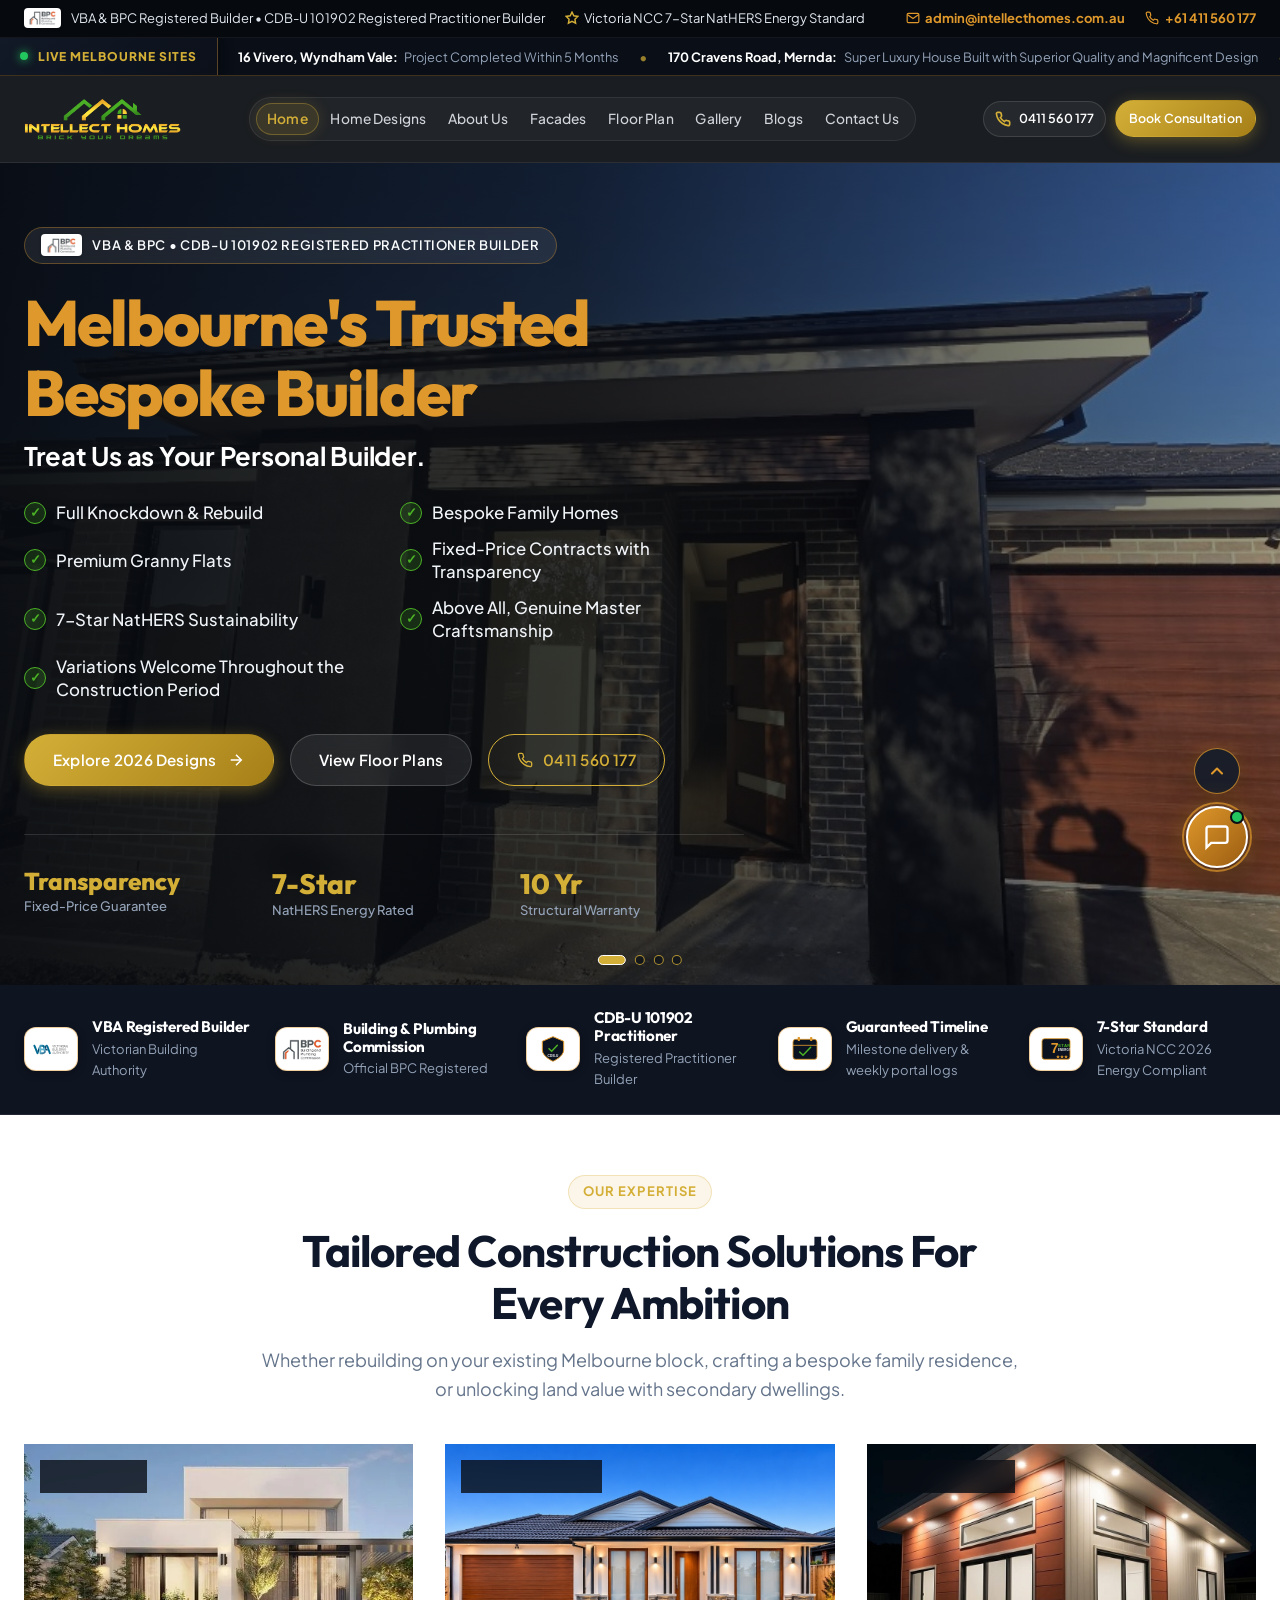
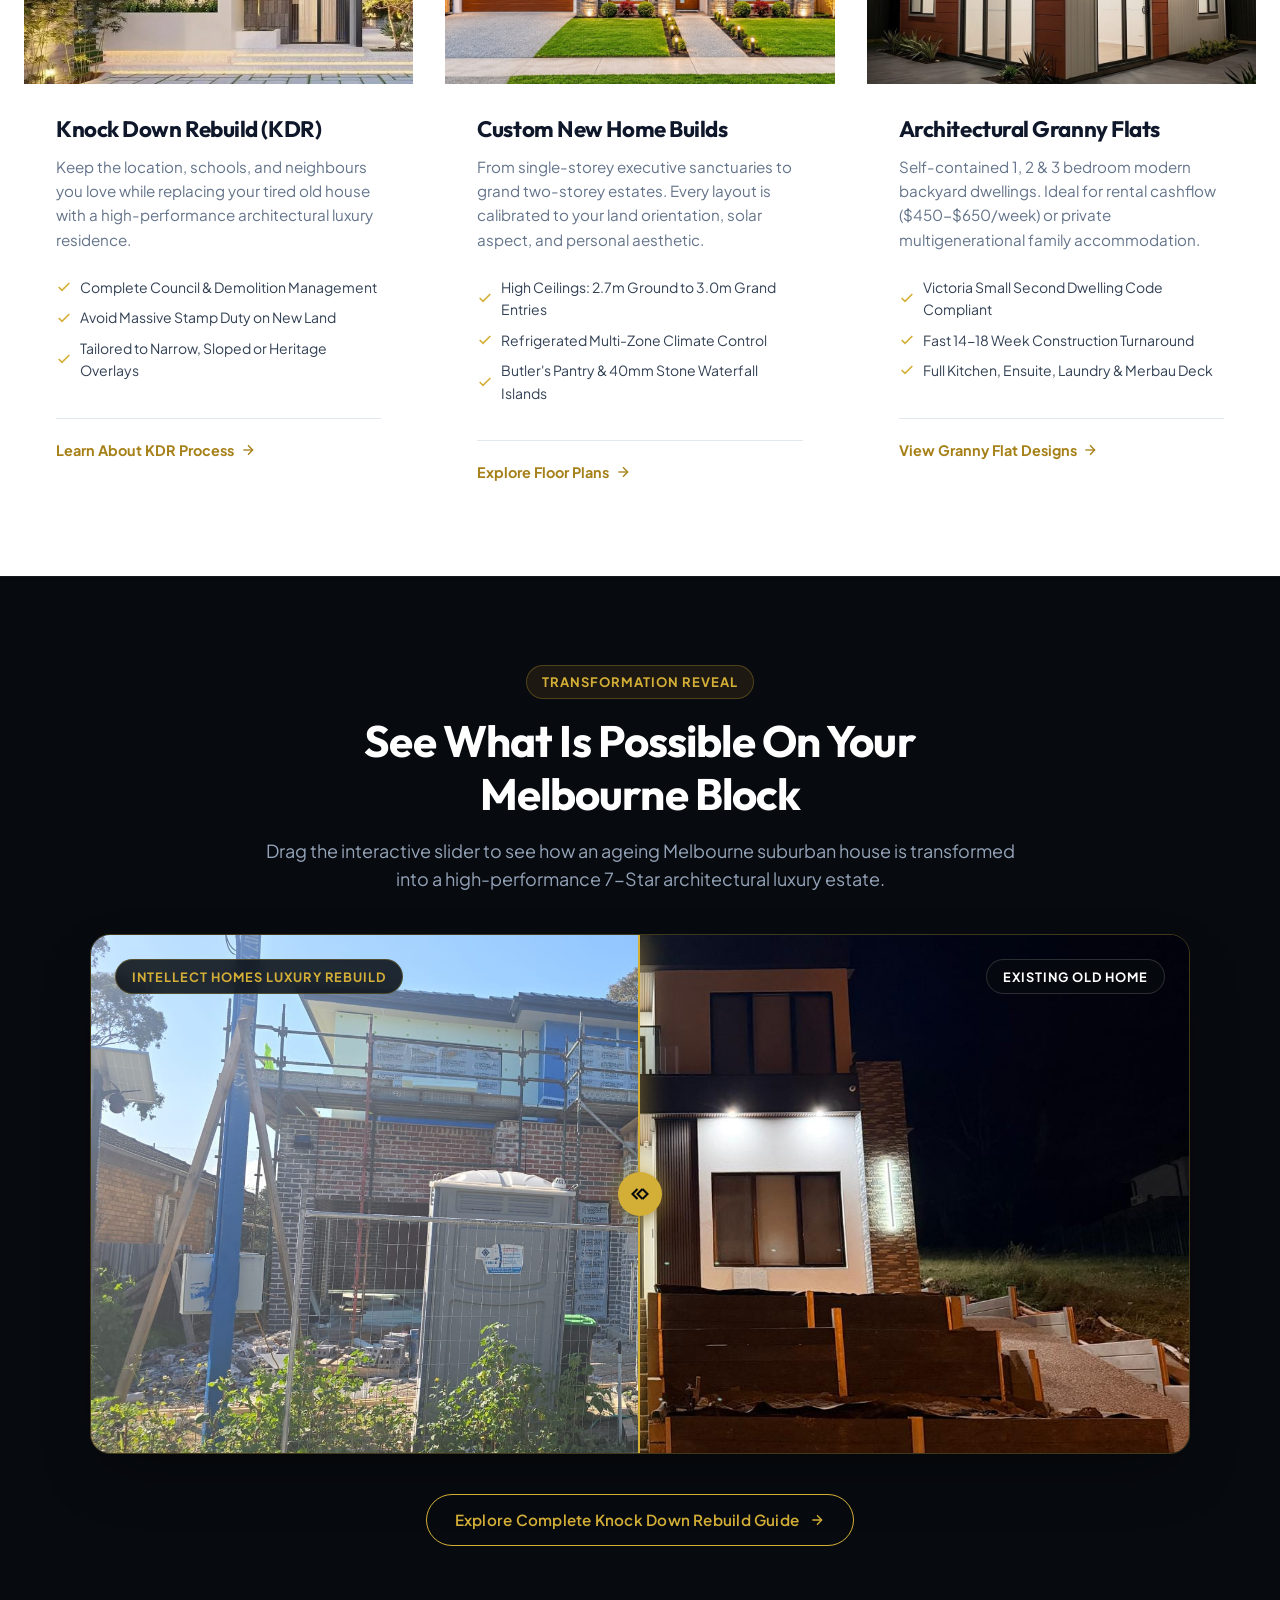
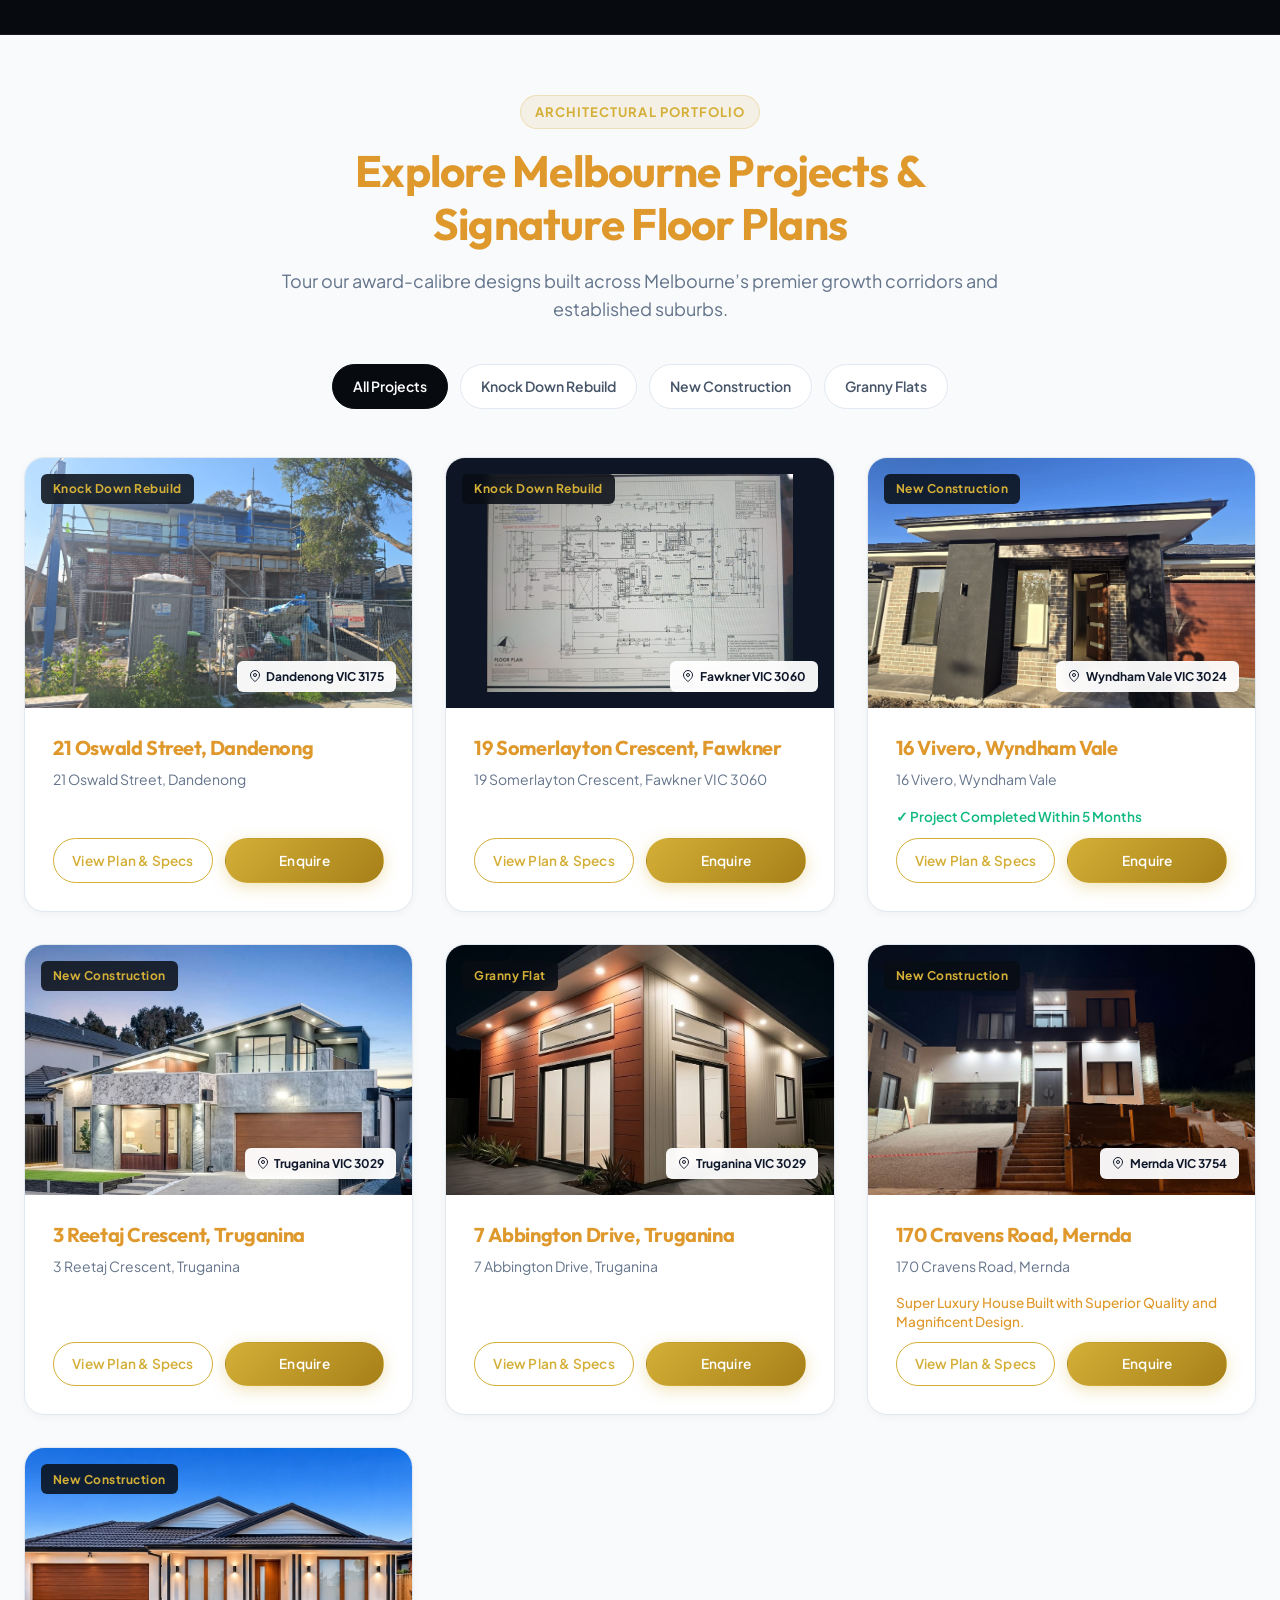
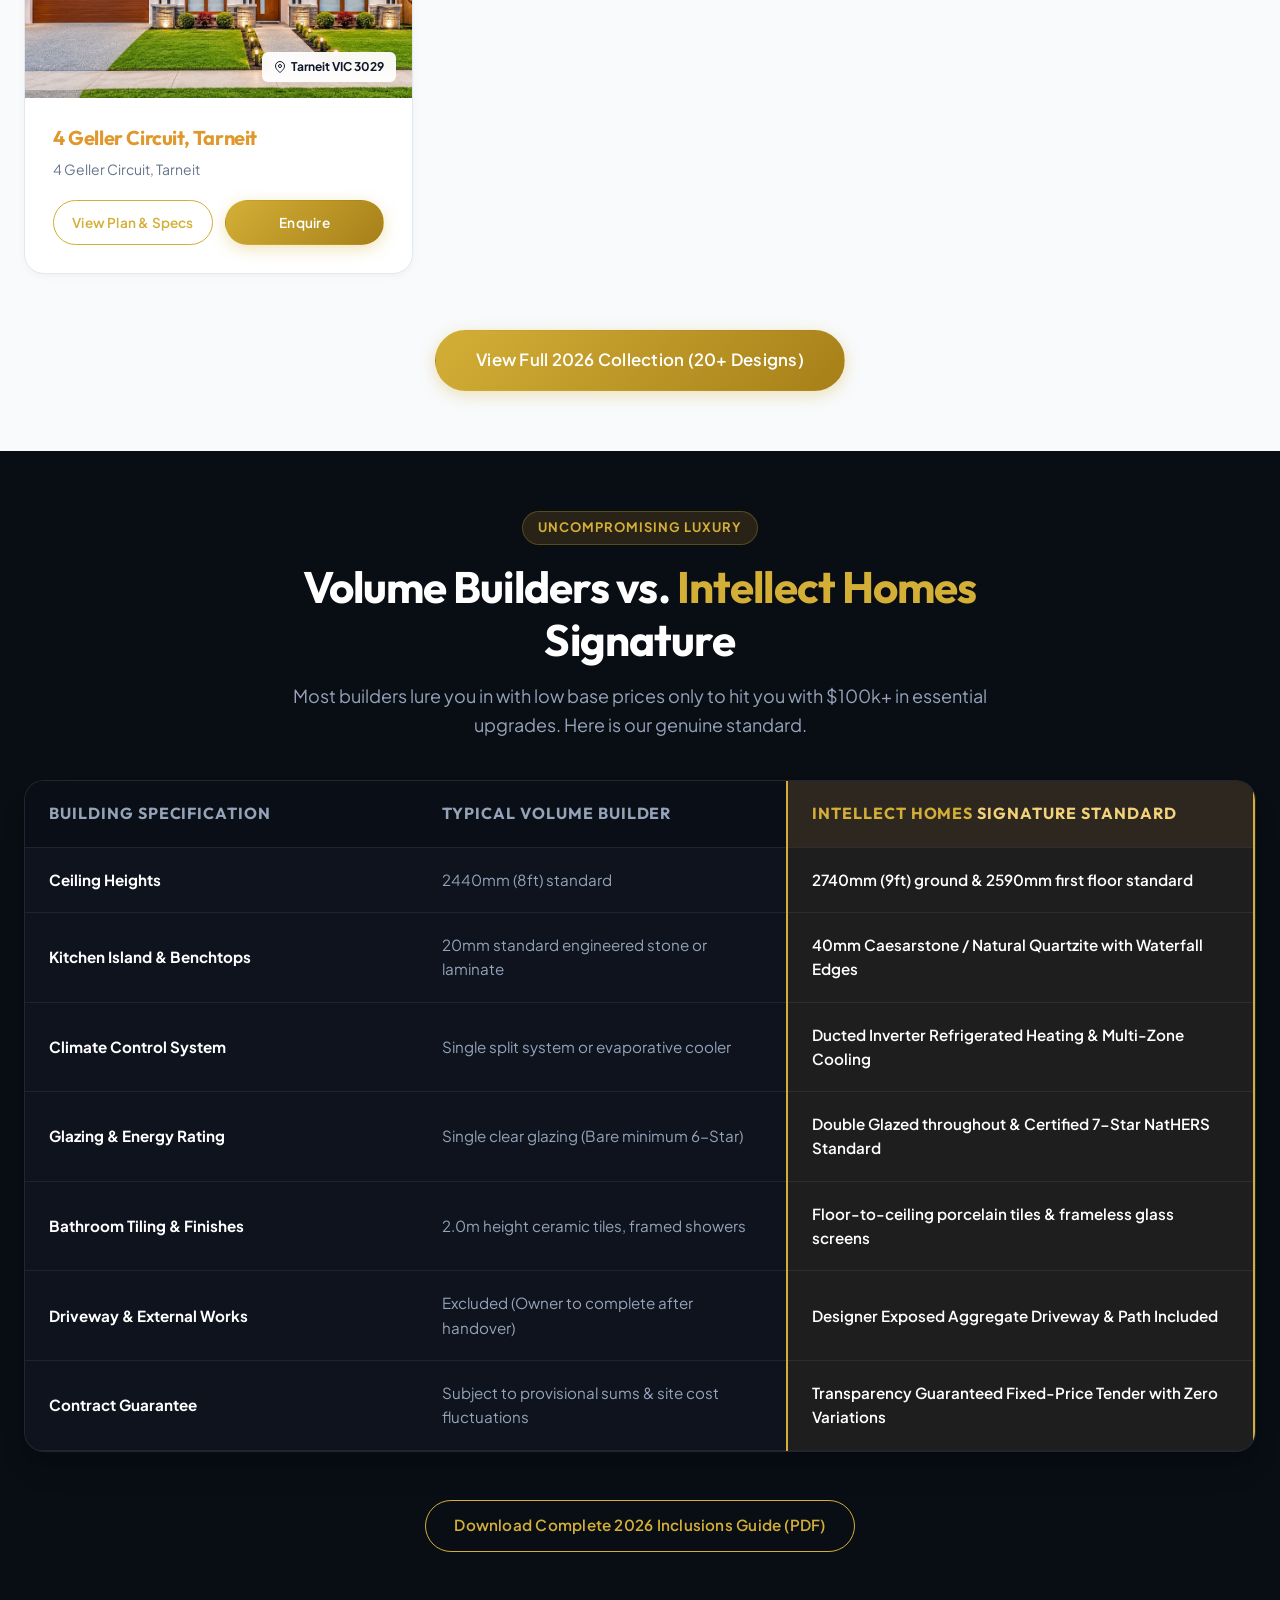
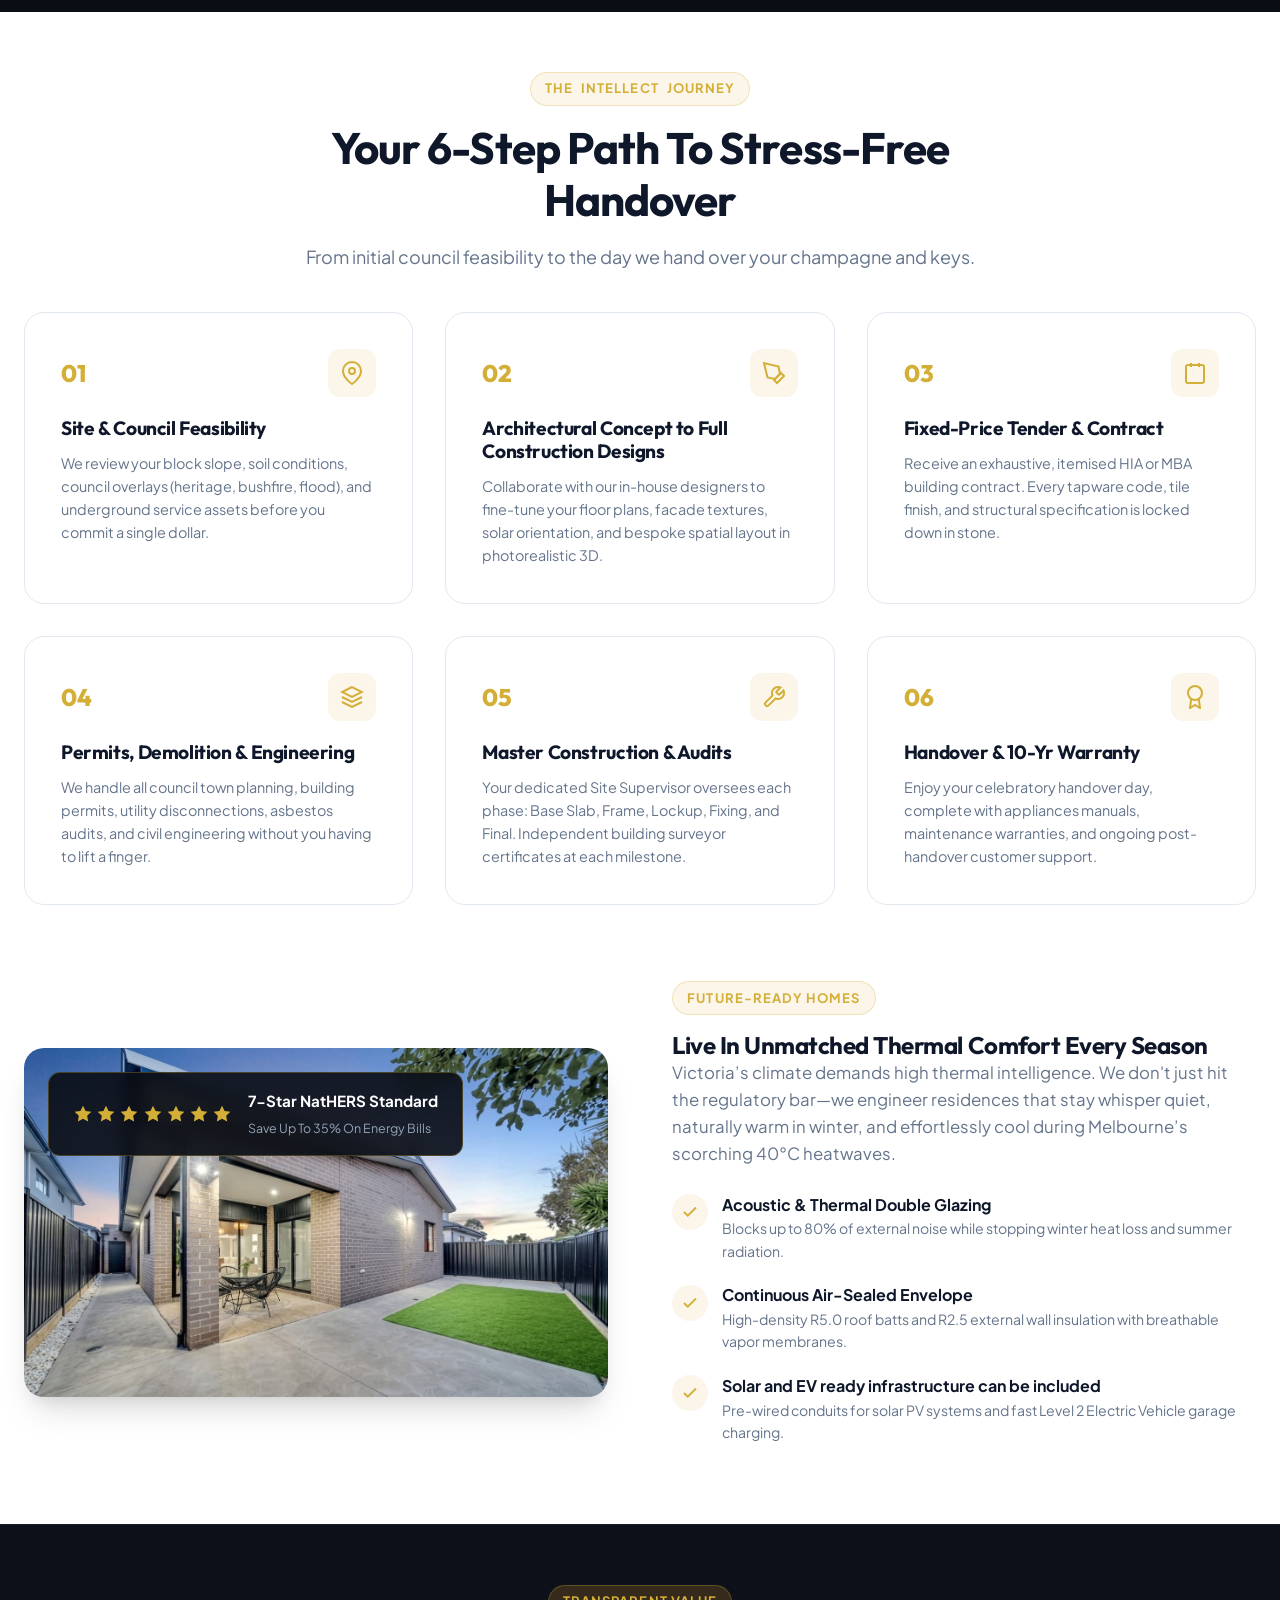
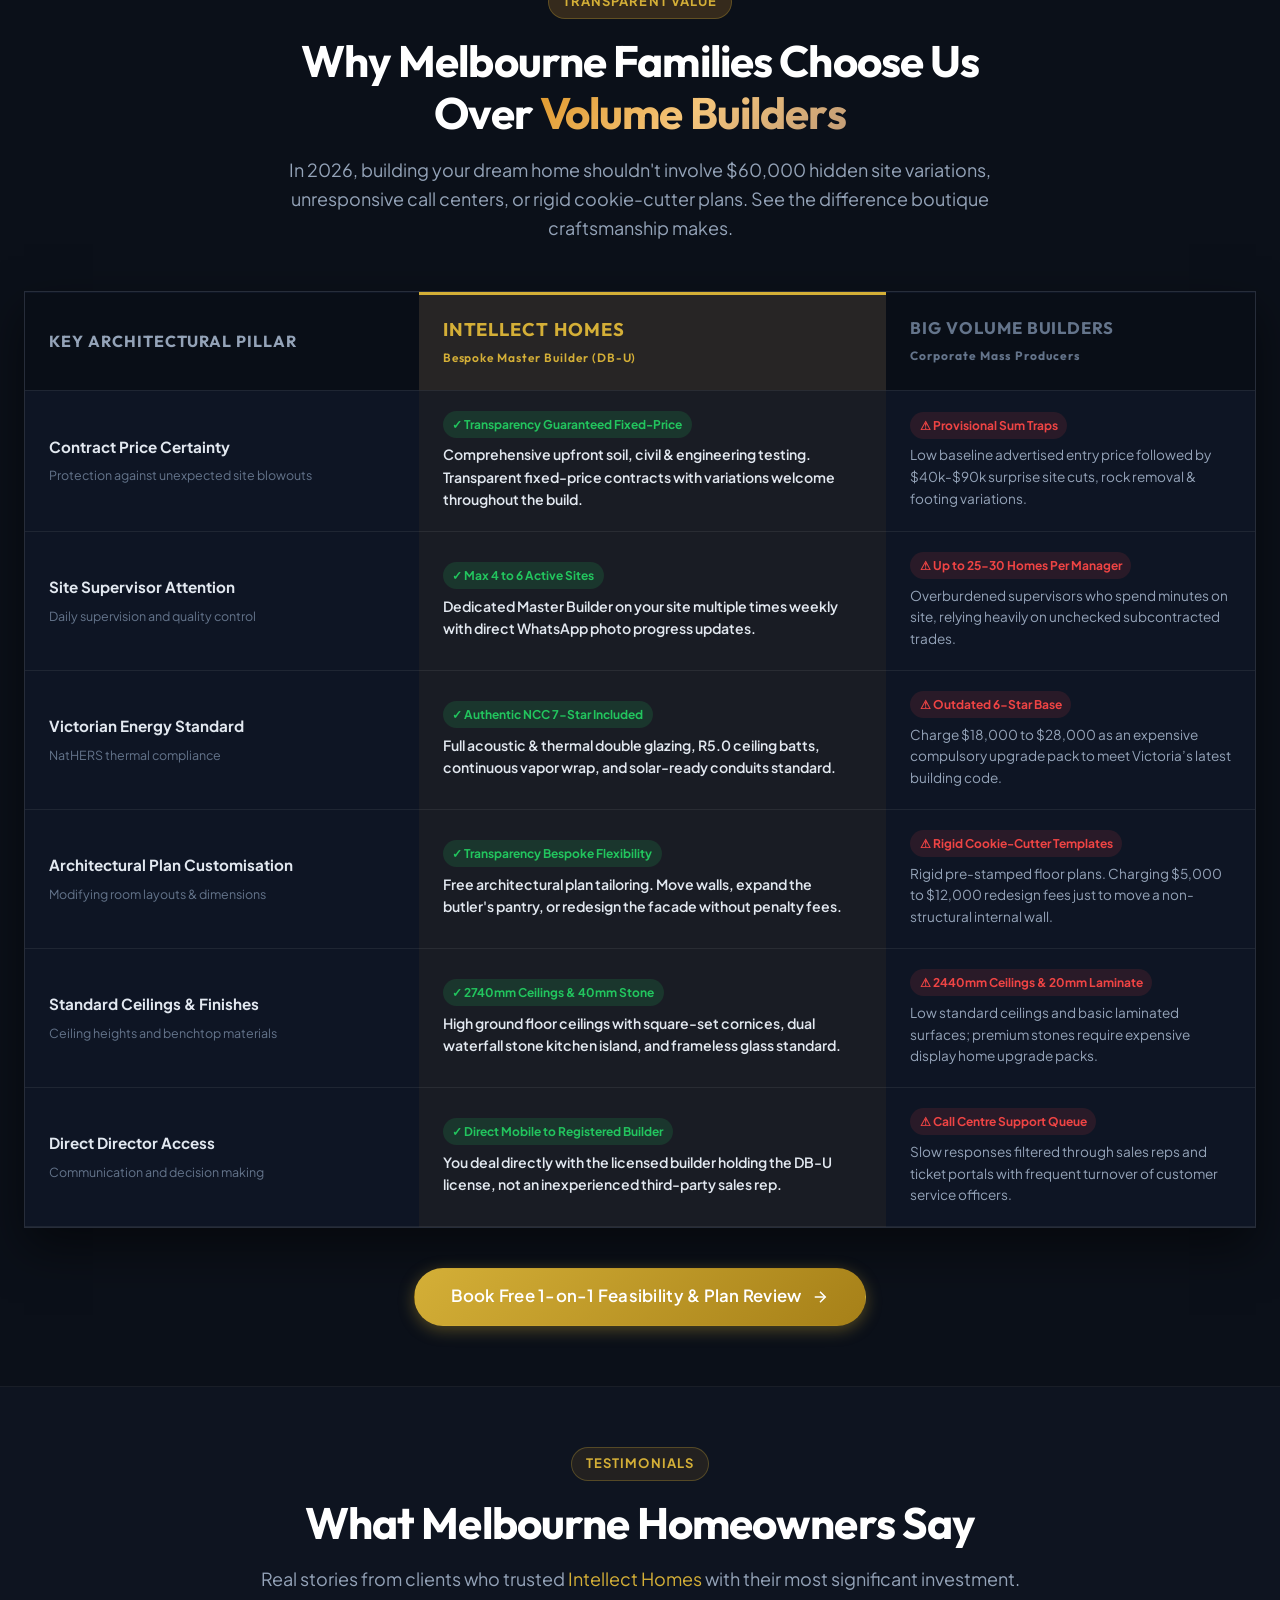
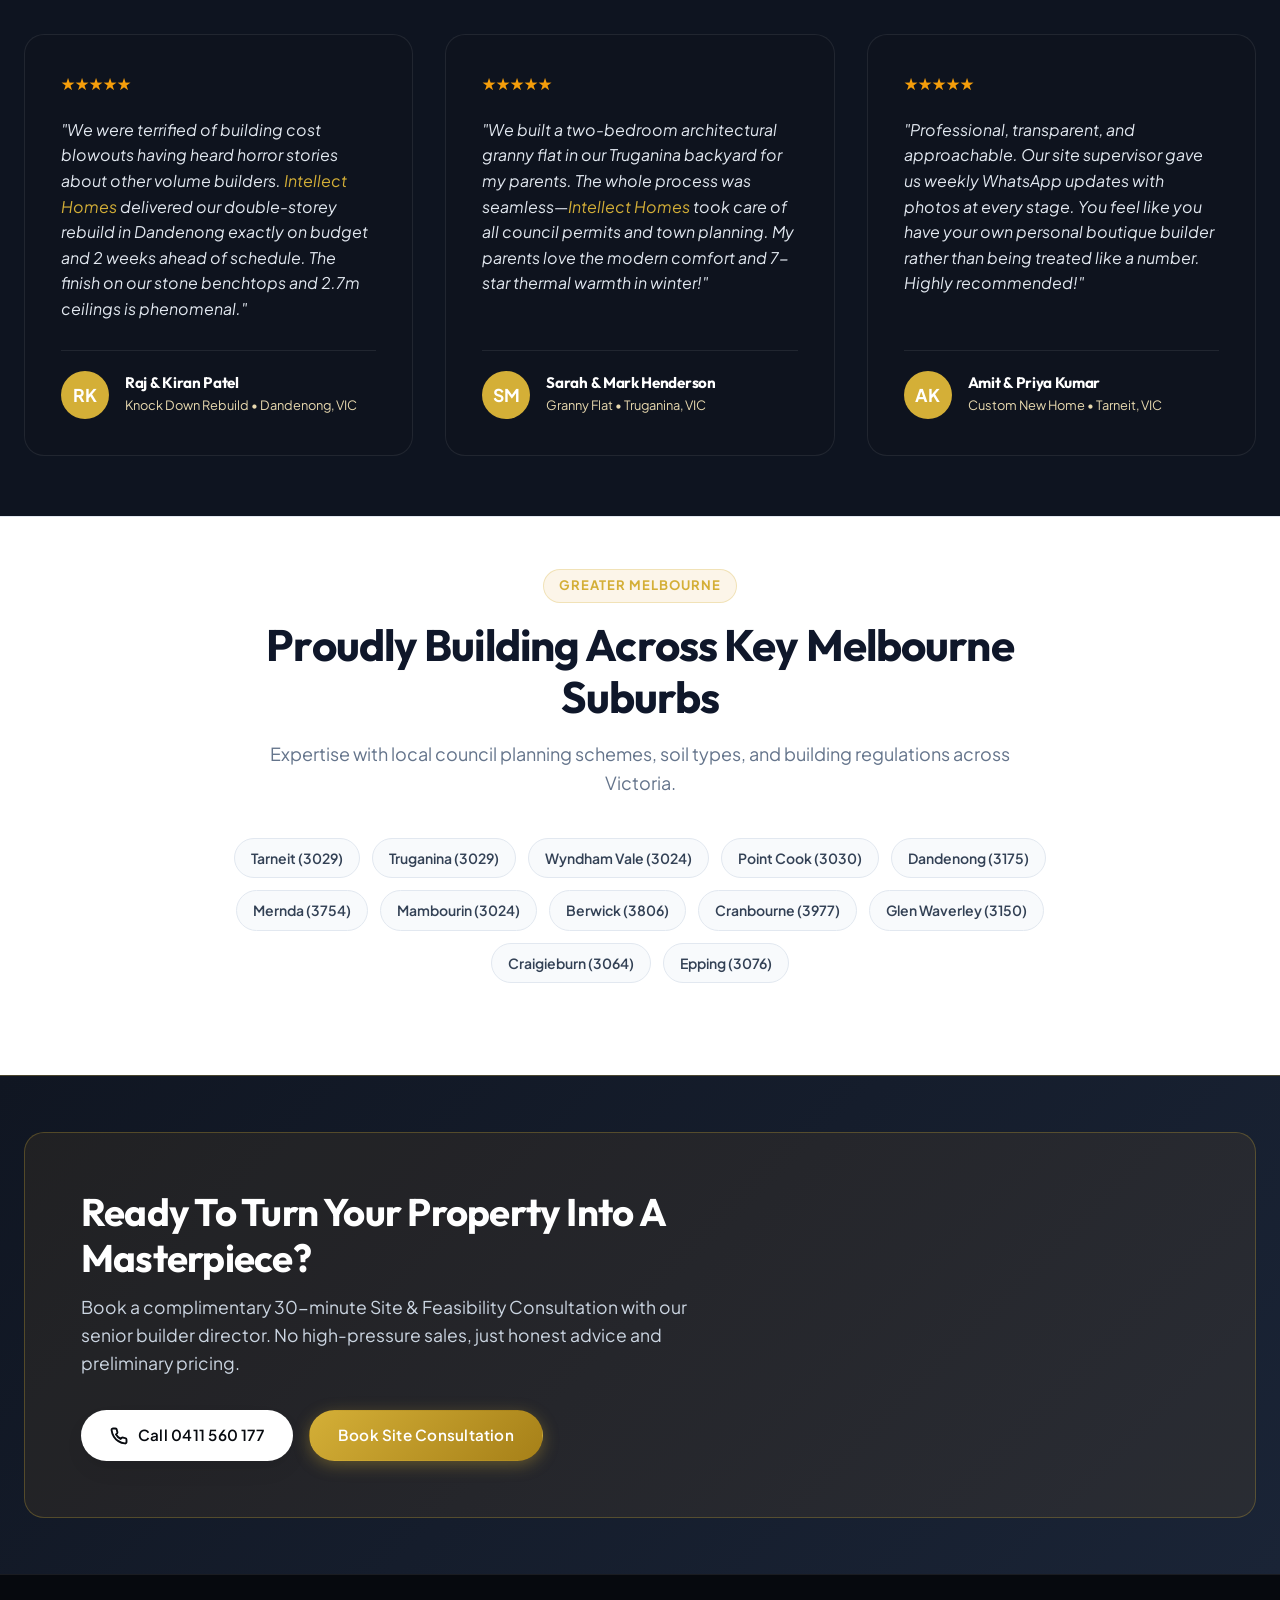
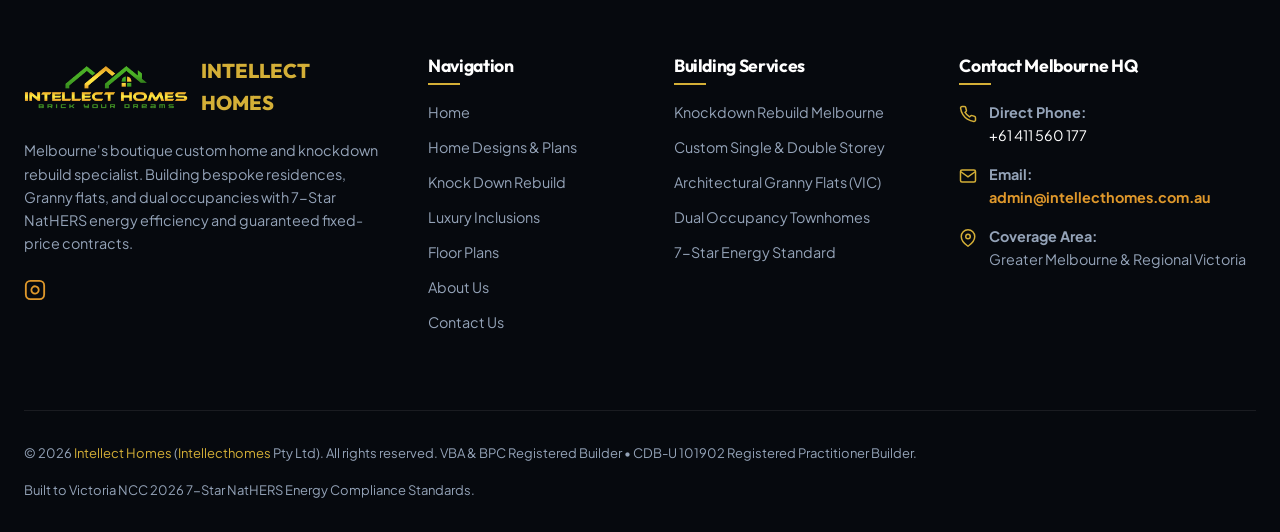
==== commit 36fa0c91: "media(home): use 4 Geller Circuit photo for Signature Living card" ====
--- a/index.html
+++ b/index.html
@@ -382,7 +382,7 @@
         <!-- Card 2: Custom New Construction -->
         <article class="service-card">
           <div class="service-image">
-            <img src="assets/images/Gemini_Generated_Image_wgx6dswgx6dswgx6.jpeg" alt="Custom New Construction Melbourne">
+            <img src="assets/images/4-geller-circuit-tarneit.jpg" alt="Custom New Construction Melbourne">
             <span class="service-badge">Signature Living</span>
           </div>
           <div class="service-body">
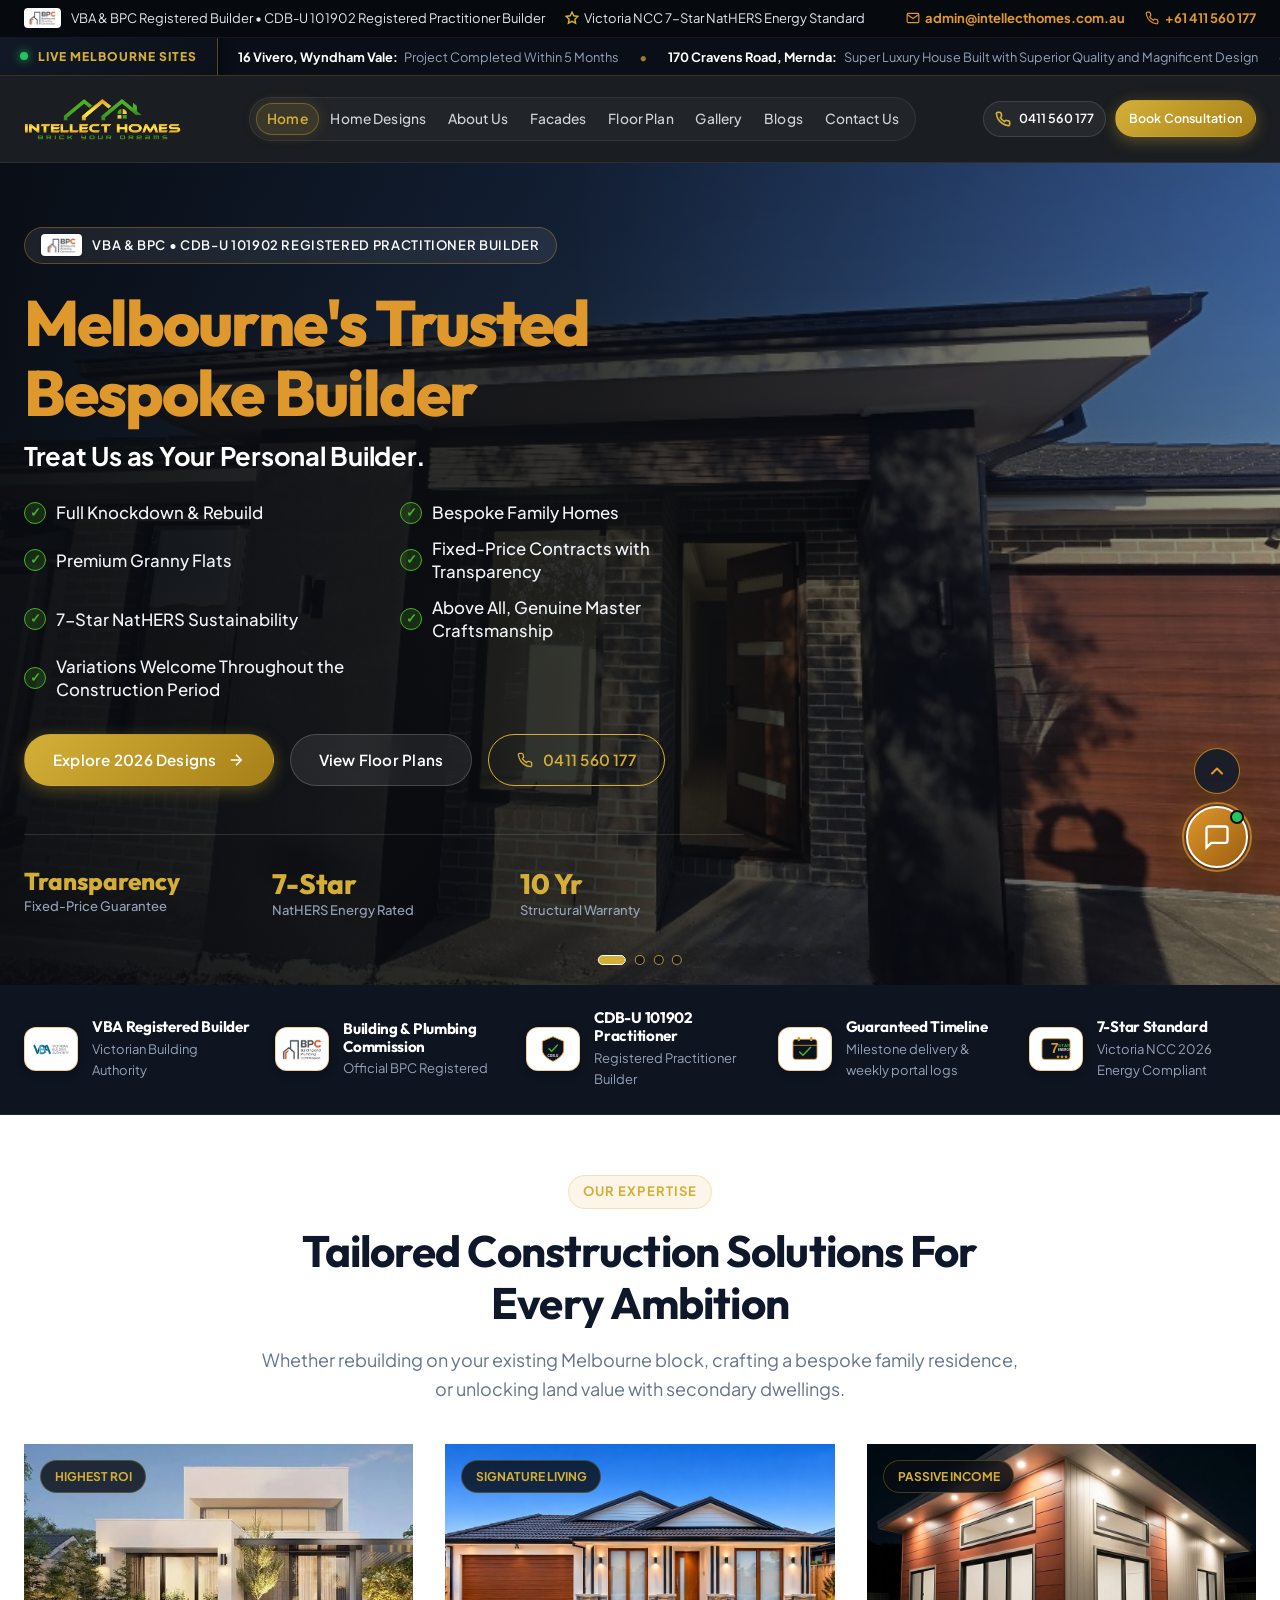
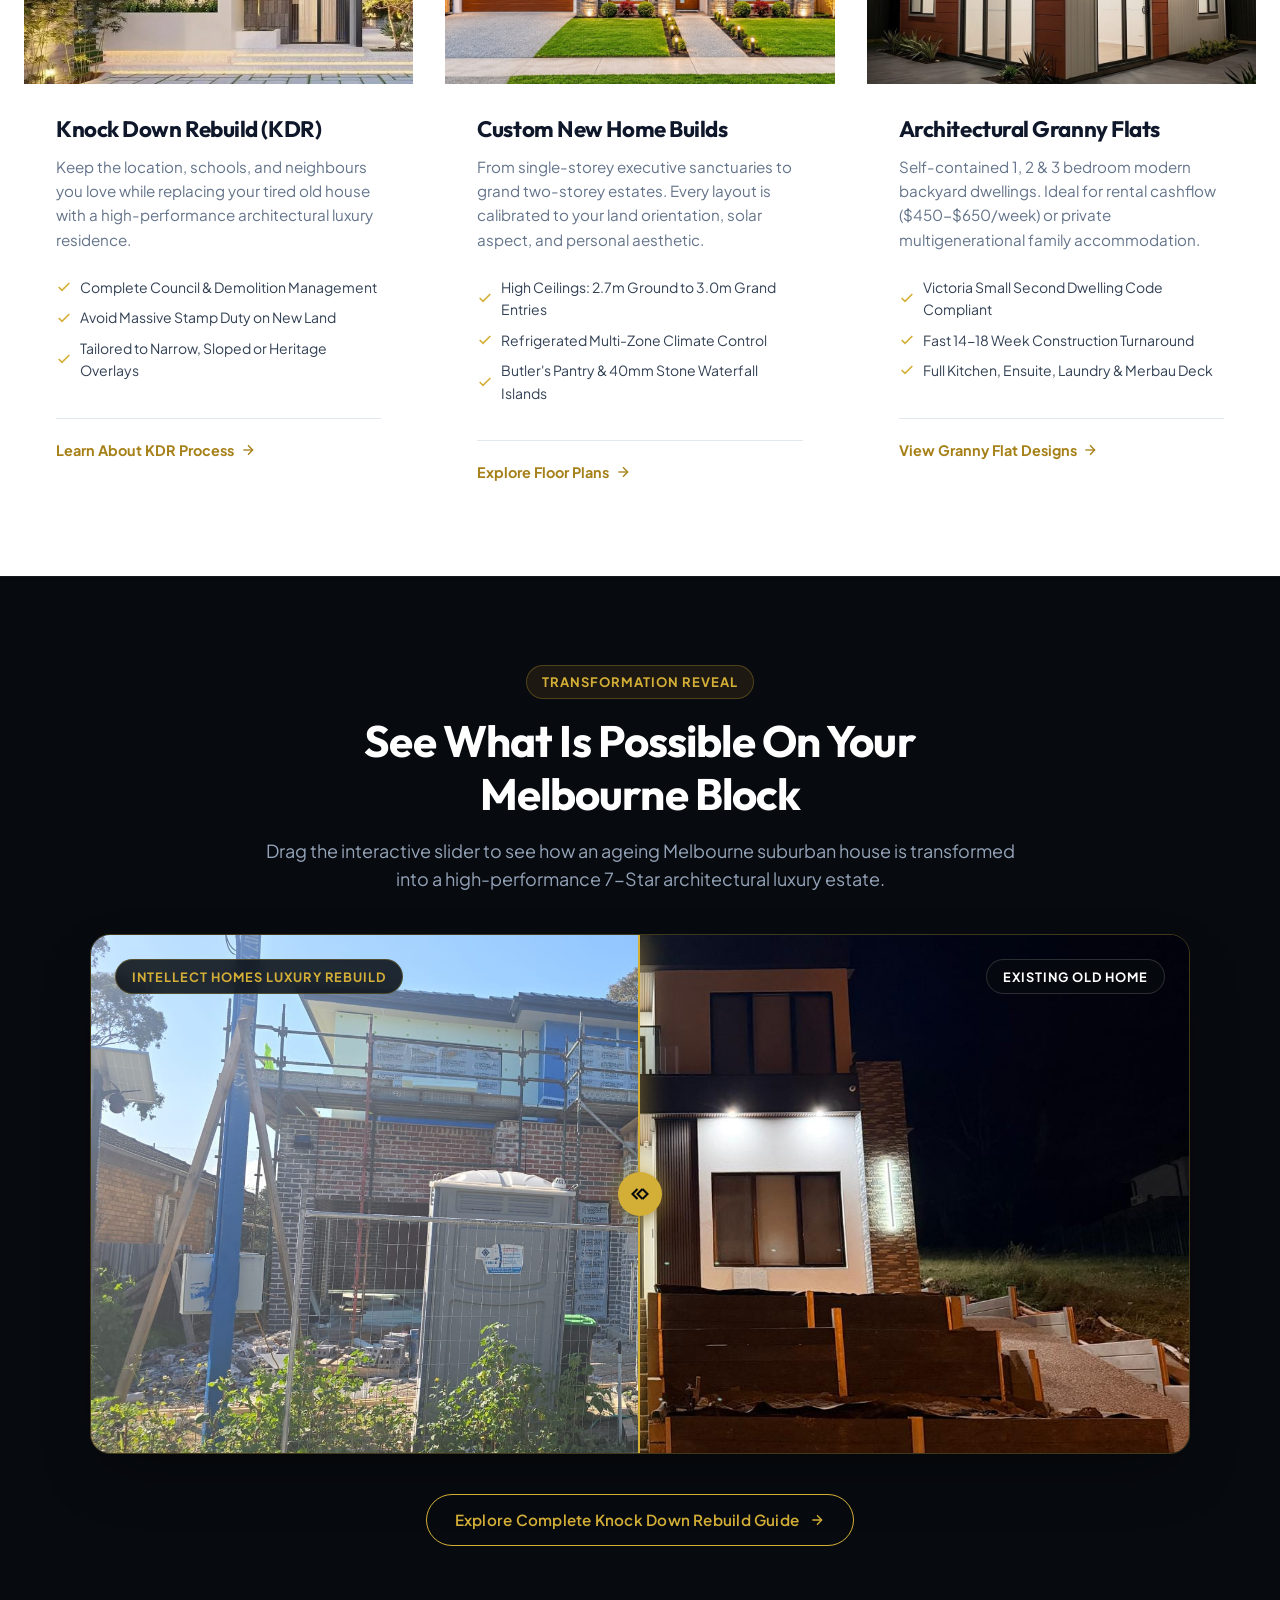
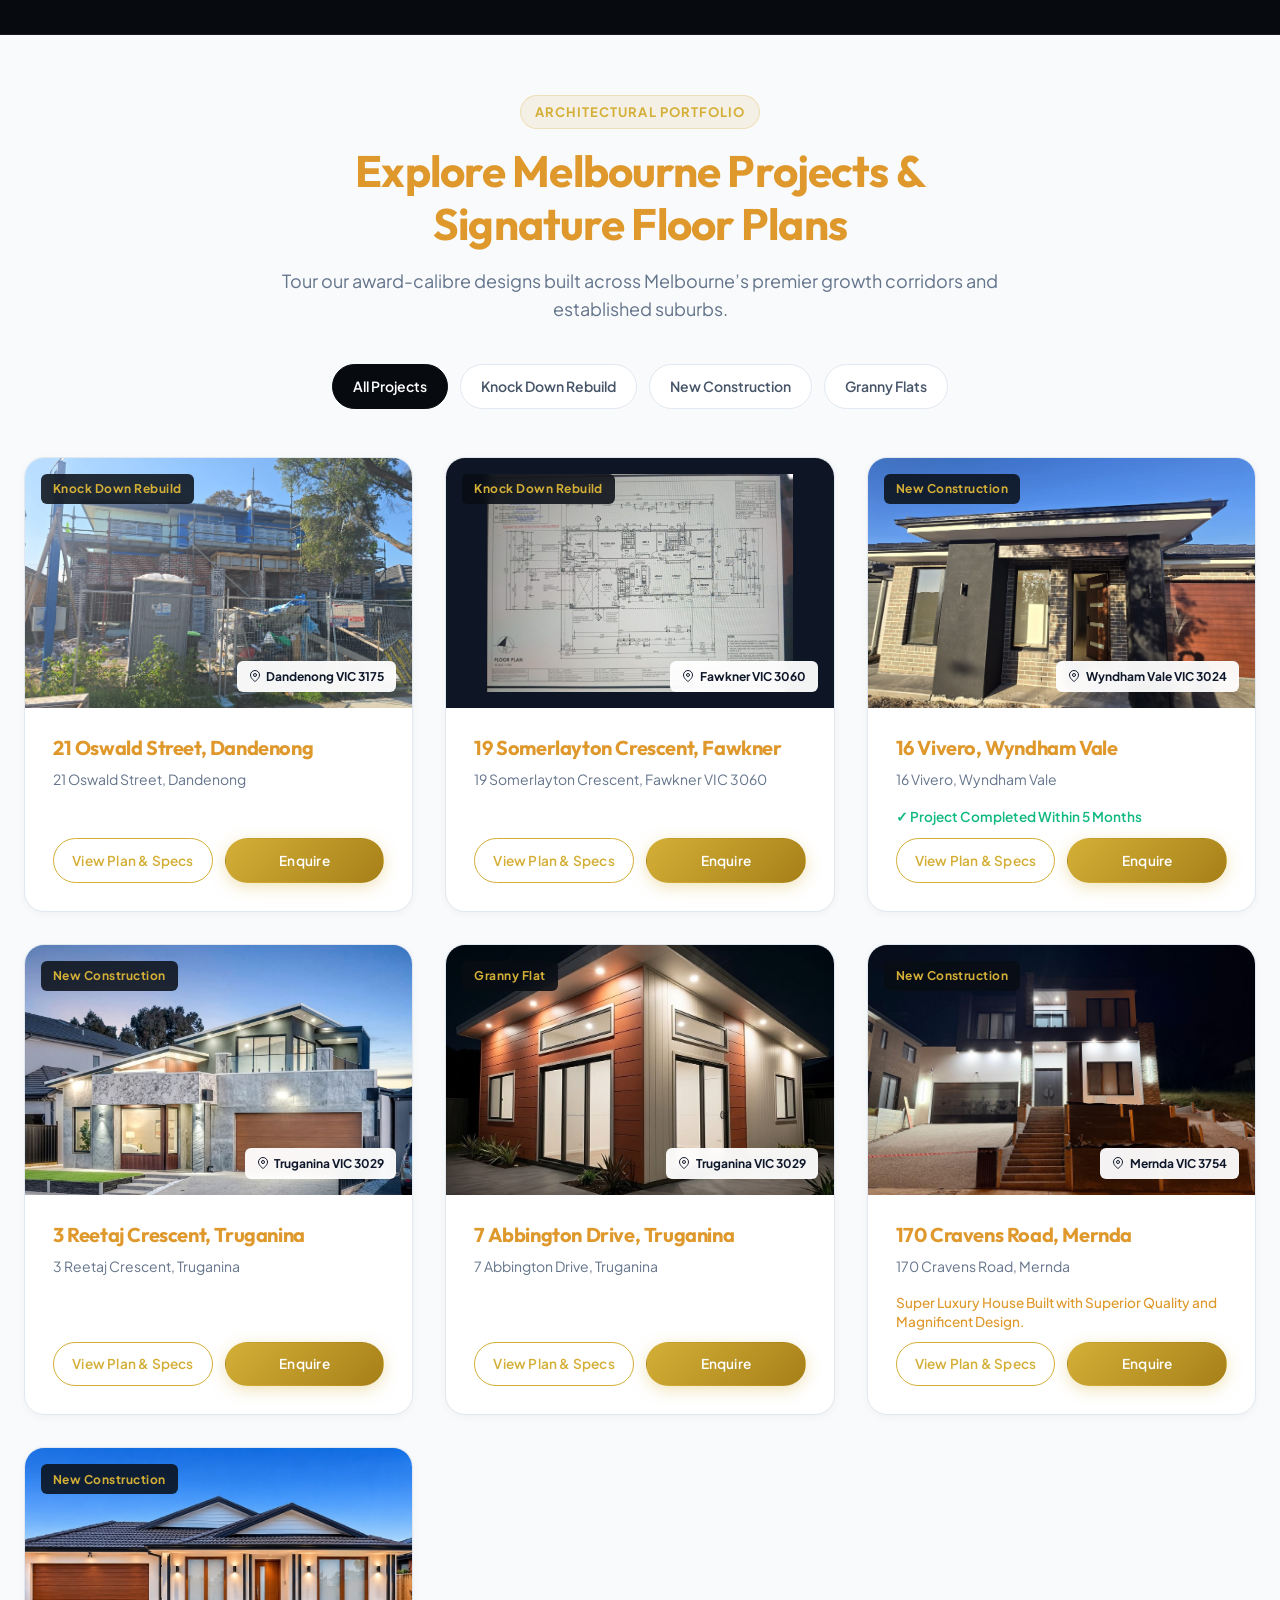
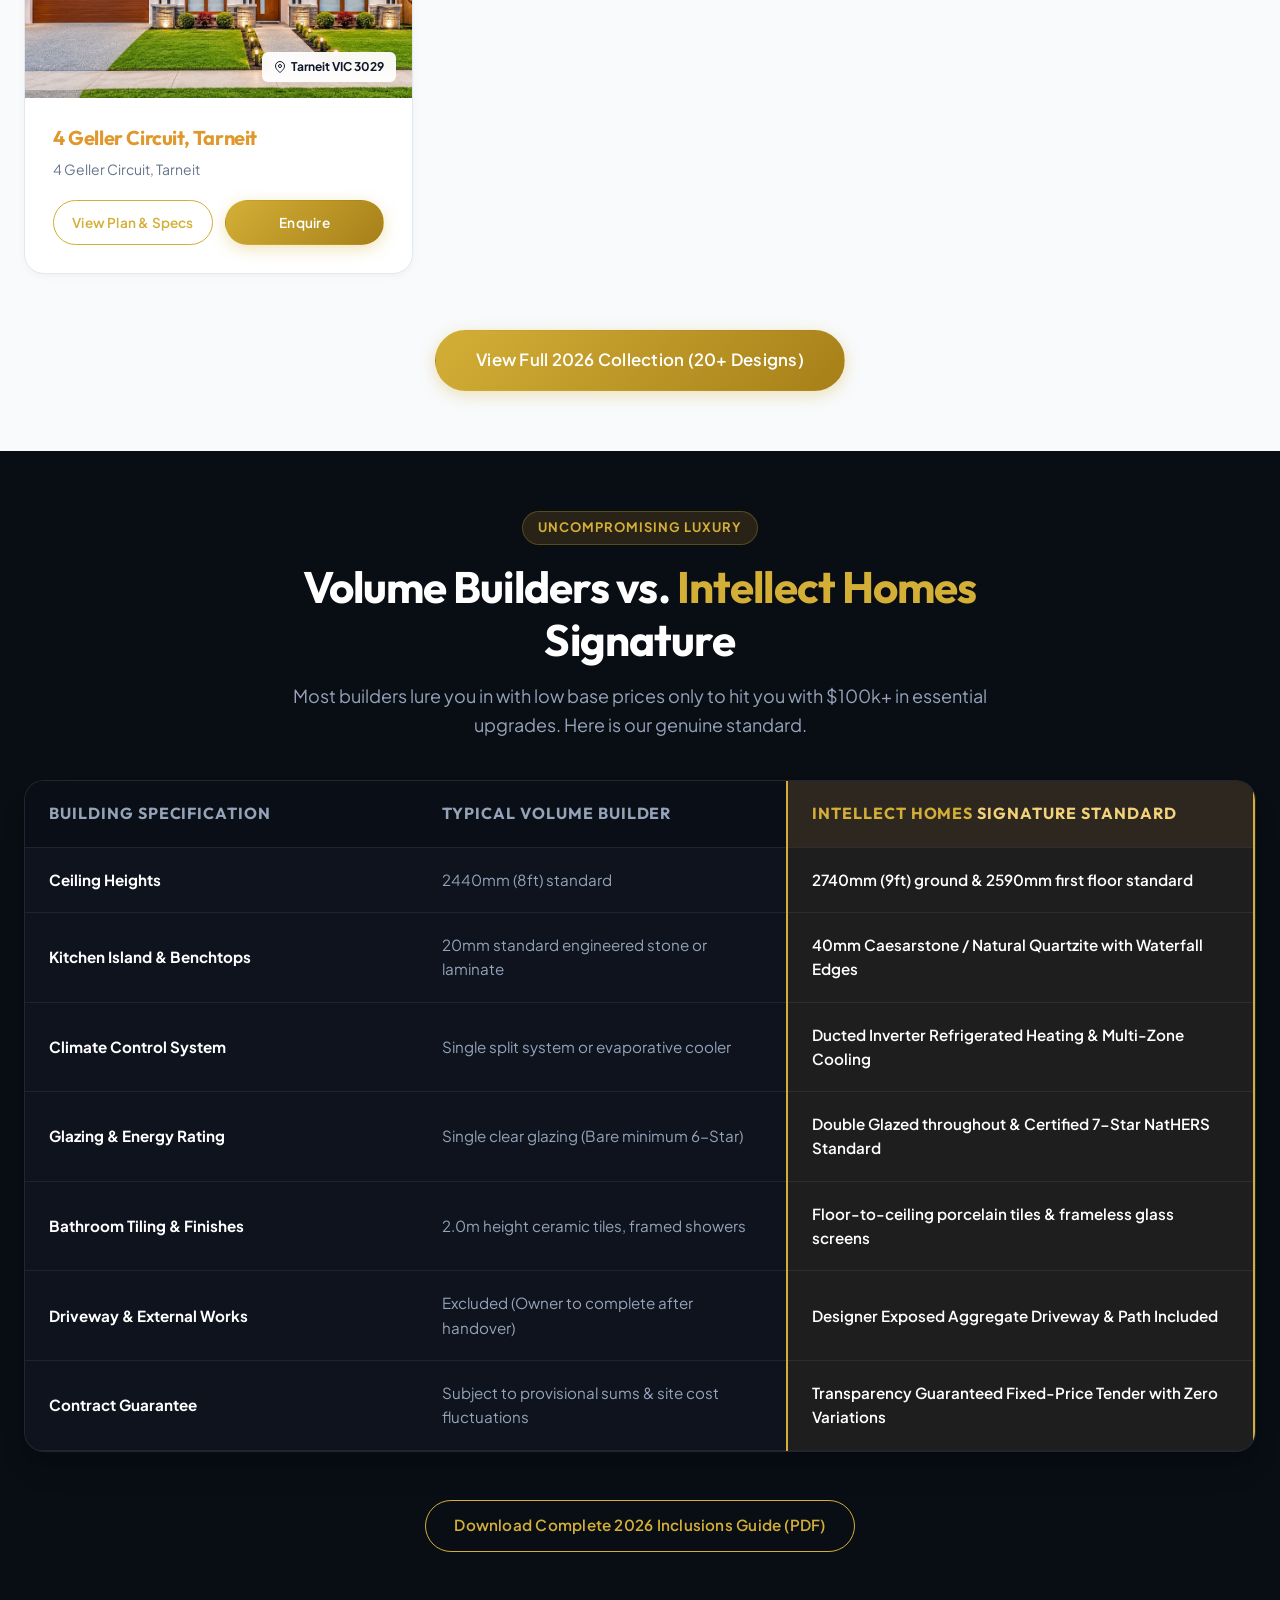
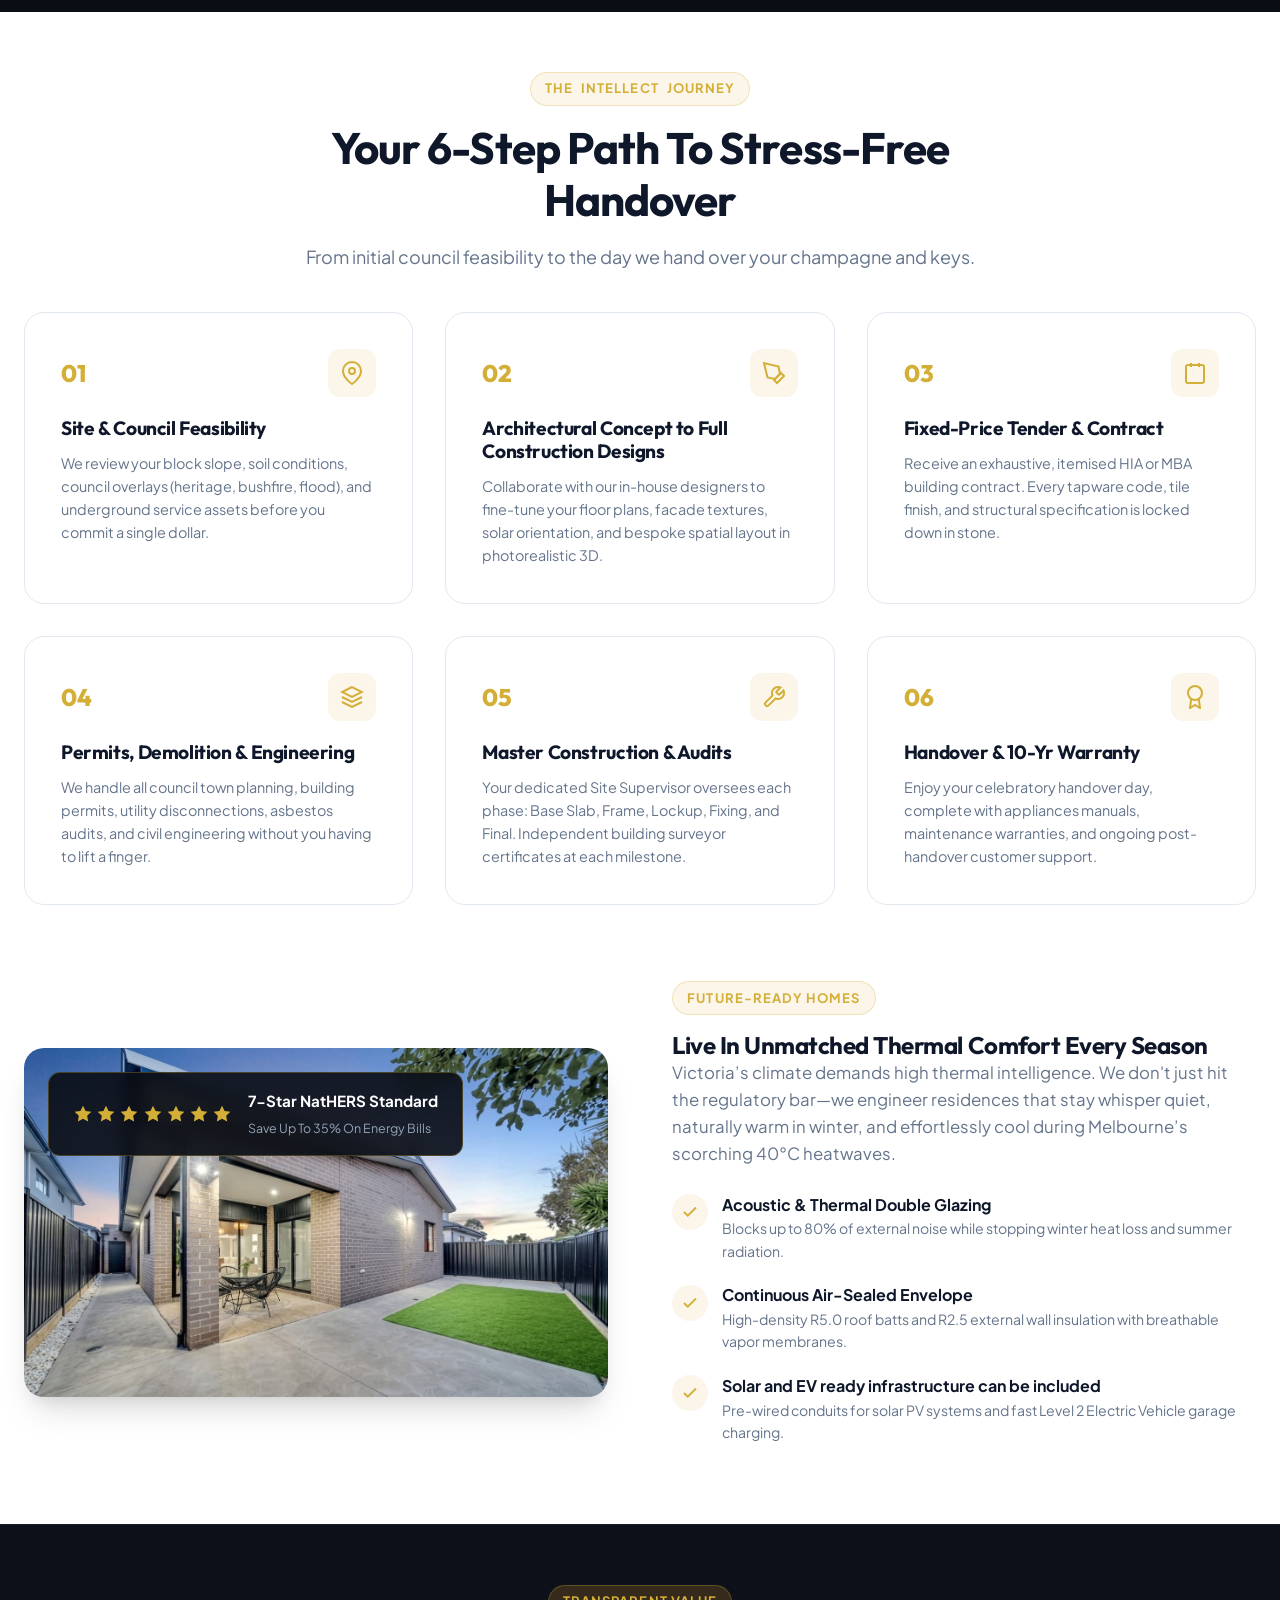
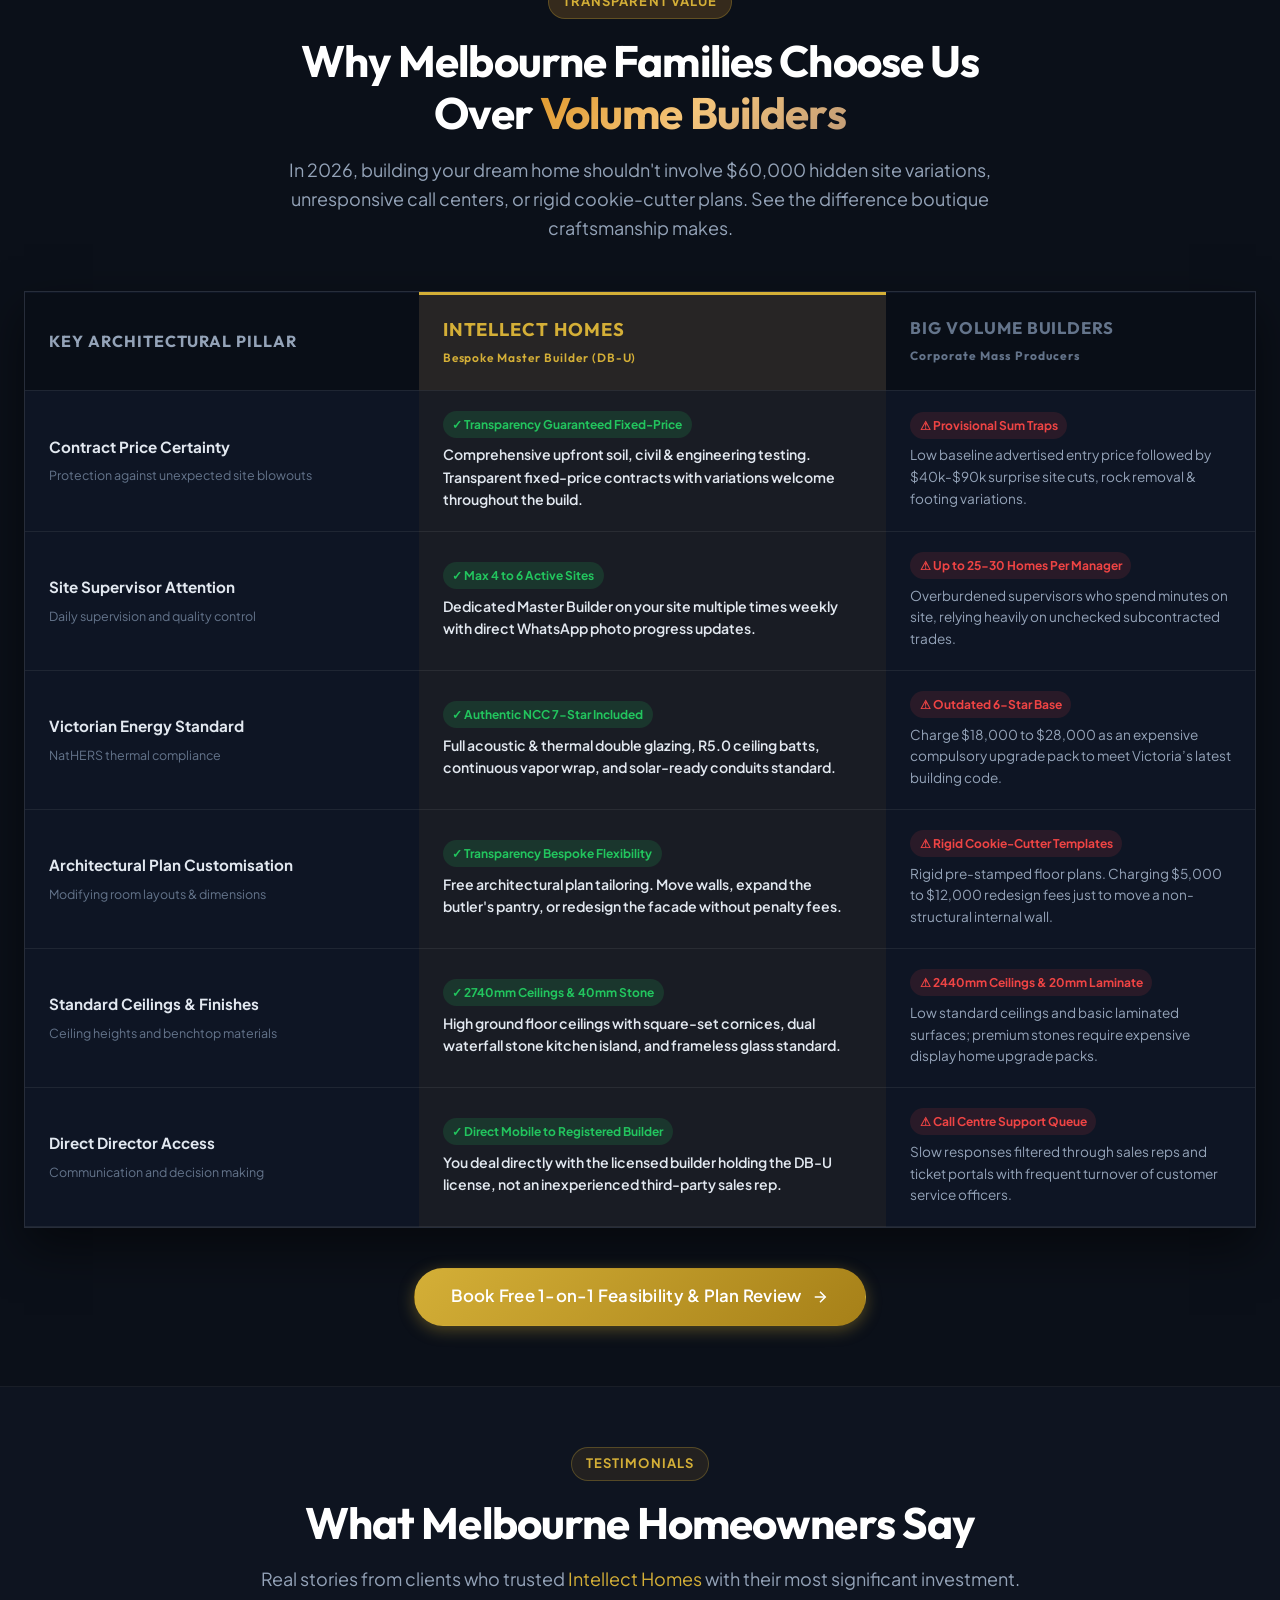
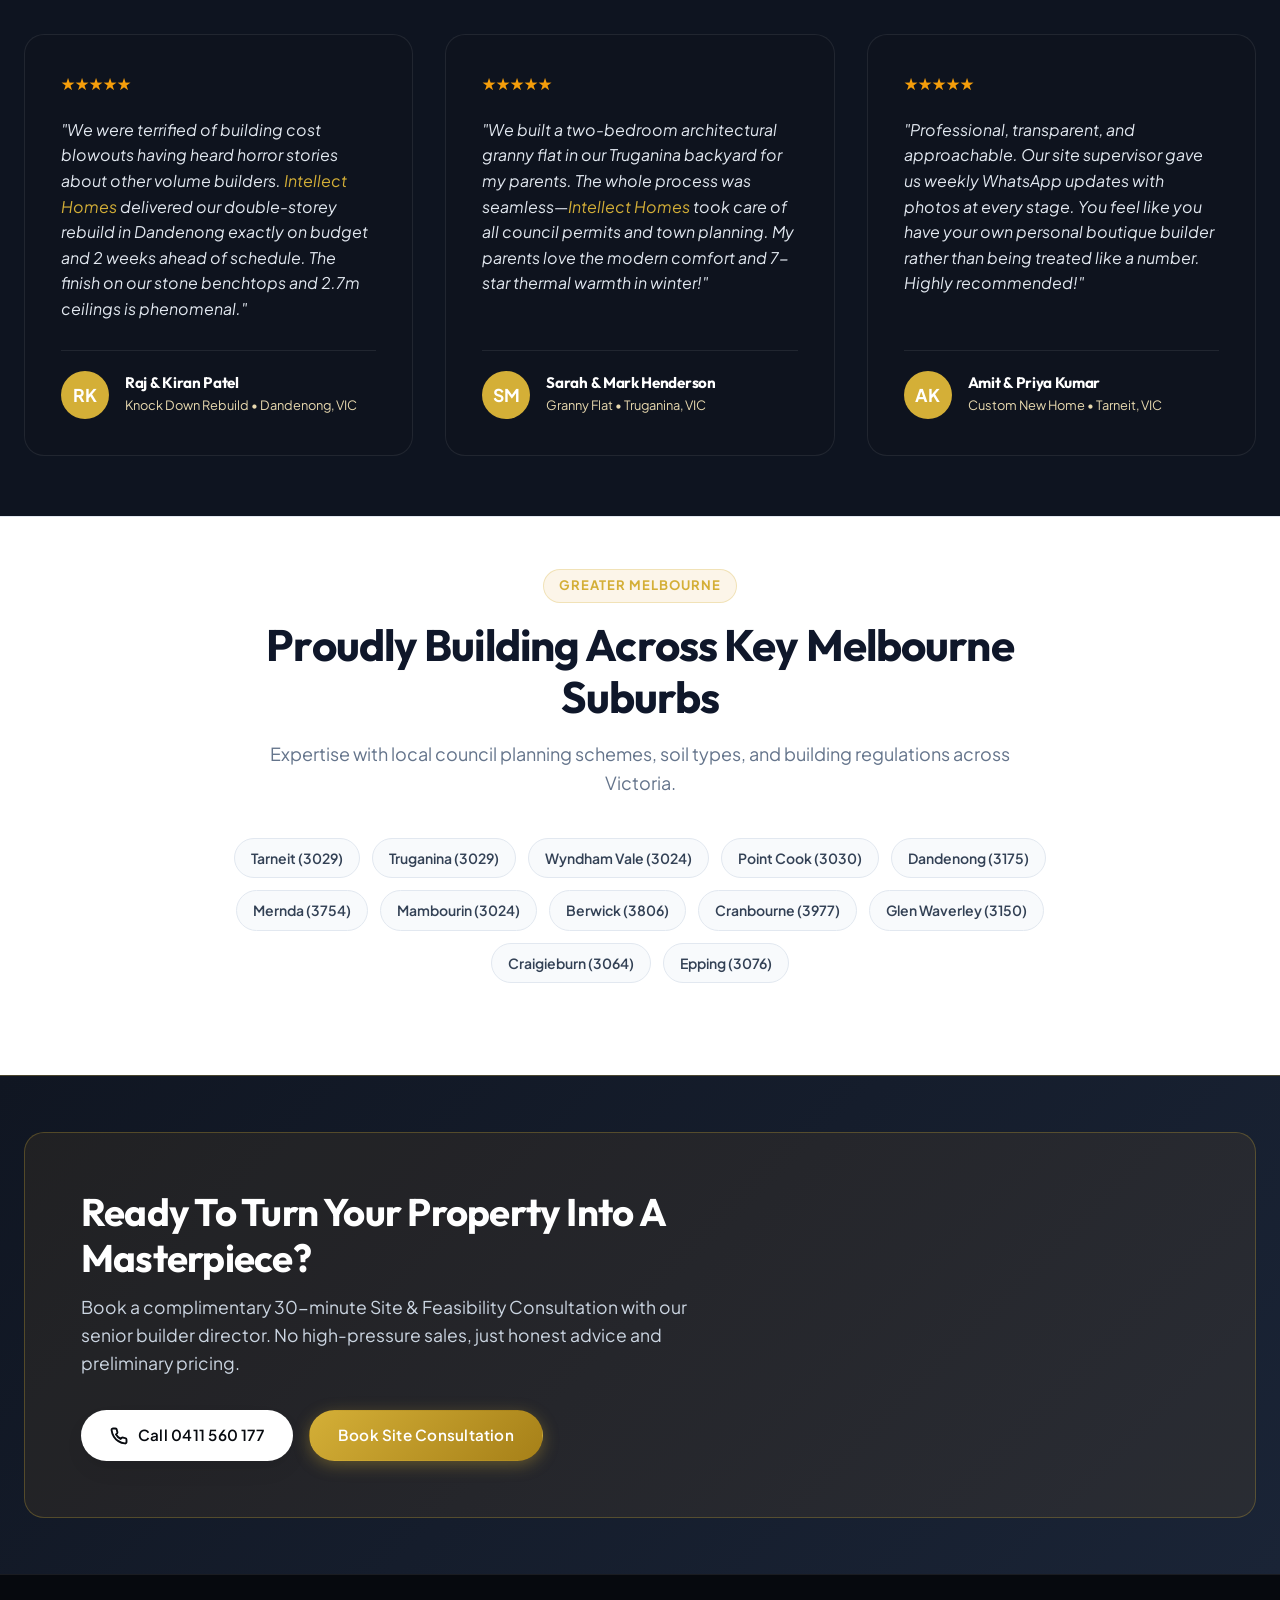
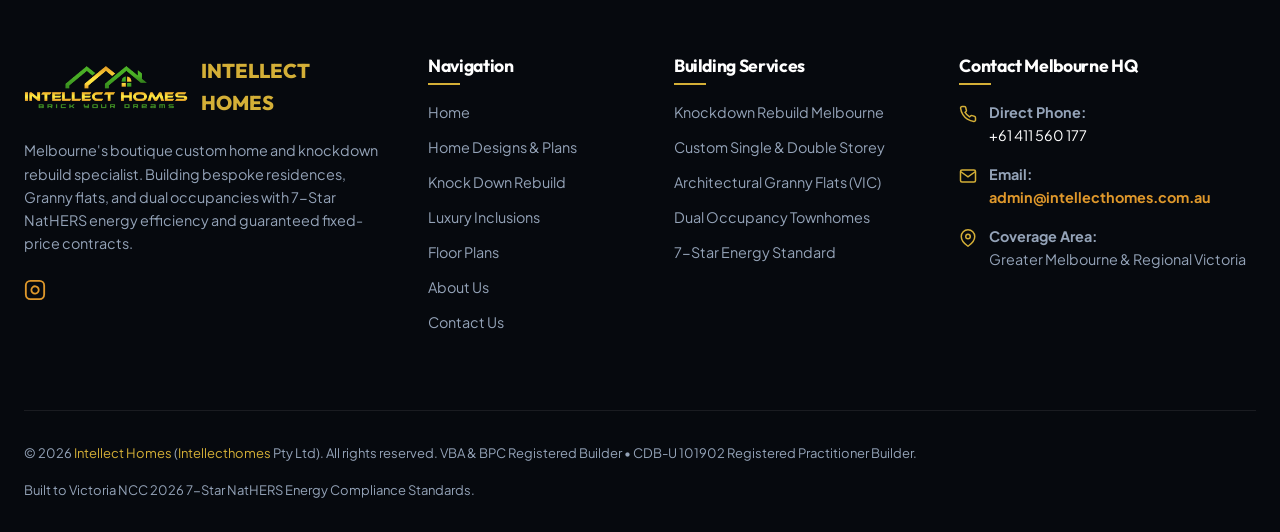
==== commit c4e00c79: "feat(home): redirect all Enquire buttons directly to WhatsApp" ====
--- a/index.html
+++ b/index.html
@@ -529,9 +529,7 @@
               <button class="btn btn-outline-gold" onclick="openPlanDetails('21 Oswald Street, Dandenong', '5', '3.5', '2', '42 Squares (390 m²)', 'Dandenong VIC', 'assets/images/WhatsApp-Image-2026-09-03-at-3.51.27-PM.jpeg')">
                 View Plan & Specs
               </button>
-              <button class="btn btn-primary" data-open-modal="consultModal">
-                Enquire
-              </button>
+              <a href="https://wa.me/61411560177?text=Hi%20Intellect%20Homes%2C%20I%20would%20like%20to%20enquire%20about%2021%20Oswald%20Street%2C%20Dandenong." target="_blank" rel="noopener" class="btn btn-primary">Enquire</a>
             </div>
           </div>
         </article>
@@ -555,9 +553,7 @@
               <button class="btn btn-outline-gold" onclick="openPlanDetails('19 Somerlayton Crescent, Fawkner', '', '', '2 Car', '40 Squares (372 m²)', 'Fawkner VIC', 'assets/images/WhatsApp-Image-2026-09-03-at-6.25.19-PM-1024x731.jpeg')">
                 View Plan &amp; Specs
               </button>
-              <button class="btn btn-primary" data-open-modal="consultModal">
-                Enquire
-              </button>
+              <a href="https://wa.me/61411560177?text=Hi%20Intellect%20Homes%2C%20I%20would%20like%20to%20enquire%20about%2019%20Somerlayton%20Crescent%2C%20Fawkner." target="_blank" rel="noopener" class="btn btn-primary">Enquire</a>
             </div>
           </div>
         </article>
@@ -582,9 +578,7 @@
               <button class="btn btn-outline-gold" onclick="openPlanDetails('16 Vivero, Wyndham Vale', '4', '3', '2', '36 Squares (334 m²)', 'Wyndham Vale VIC', 'assets/images/WhatsApp-Image-2026-09-02-at-10.36.14-PM.jpeg')">
                 View Plan & Specs
               </button>
-              <button class="btn btn-primary" data-open-modal="consultModal">
-                Enquire
-              </button>
+              <a href="https://wa.me/61411560177?text=Hi%20Intellect%20Homes%2C%20I%20would%20like%20to%20enquire%20about%2016%20Vivero%2C%20Wyndham%20Vale." target="_blank" rel="noopener" class="btn btn-primary">Enquire</a>
             </div>
           </div>
         </article>
@@ -608,9 +602,7 @@
               <button class="btn btn-outline-gold" onclick="openPlanDetails('3 Reetaj Crescent, Truganina', '4', '3', '2', '38 Squares (353 m²)', 'Truganina VIC', 'assets/images/Gemini_Generated_Image_22s78m22s78m22s7.jpeg')">
                 View Plan & Specs
               </button>
-              <button class="btn btn-primary" data-open-modal="consultModal">
-                Enquire
-              </button>
+              <a href="https://wa.me/61411560177?text=Hi%20Intellect%20Homes%2C%20I%20would%20like%20to%20enquire%20about%203%20Reetaj%20Crescent%2C%20Truganina." target="_blank" rel="noopener" class="btn btn-primary">Enquire</a>
             </div>
           </div>
         </article>
@@ -634,9 +626,7 @@
               <button class="btn btn-outline-gold" onclick="openPlanDetails('7 Abbington Drive, Truganina', '2', '1', 'Outdoor Deck', '60 m² Self Contained', 'Truganina VIC', 'assets/images/WhatsApp-Image-2026-08-25-at-9.58.16-AM.jpeg')">
                 View Plan & Specs
               </button>
-              <button class="btn btn-primary" data-open-modal="consultModal">
-                Enquire
-              </button>
+              <a href="https://wa.me/61411560177?text=Hi%20Intellect%20Homes%2C%20I%20would%20like%20to%20enquire%20about%207%20Abbington%20Drive%2C%20Truganina." target="_blank" rel="noopener" class="btn btn-primary">Enquire</a>
             </div>
           </div>
         </article>
@@ -661,9 +651,7 @@
               <button class="btn btn-outline-gold" onclick="openPlanDetails('170 Cravens Road, Mernda', '5', '4', '2', '44 Squares (408 m²)', 'Mernda VIC', 'assets/images/WhatsApp-Image-2026-08-28-at-12.30.06-PM.jpeg')">
                 View Plan & Specs
               </button>
-              <button class="btn btn-primary" data-open-modal="consultModal">
-                Enquire
-              </button>
+              <a href="https://wa.me/61411560177?text=Hi%20Intellect%20Homes%2C%20I%20would%20like%20to%20enquire%20about%20170%20Cravens%20Road%2C%20Mernda." target="_blank" rel="noopener" class="btn btn-primary">Enquire</a>
             </div>
           </div>
         </article>
@@ -687,9 +675,7 @@
               <button class="btn btn-outline-gold" onclick="openPlanDetails('4 Geller Circuit, Tarneit', '4', '3.5', '2', '39 Squares (362 m²)', 'Tarneit VIC', 'assets/images/4-geller-circuit-tarneit.jpg')">
                 View Plan & Specs
               </button>
-              <button class="btn btn-primary" data-open-modal="consultModal">
-                Enquire
-              </button>
+              <a href="https://wa.me/61411560177?text=Hi%20Intellect%20Homes%2C%20I%20would%20like%20to%20enquire%20about%204%20Geller%20Circuit%2C%20Tarneit." target="_blank" rel="noopener" class="btn btn-primary">Enquire</a>
             </div>
           </div>
         </article>
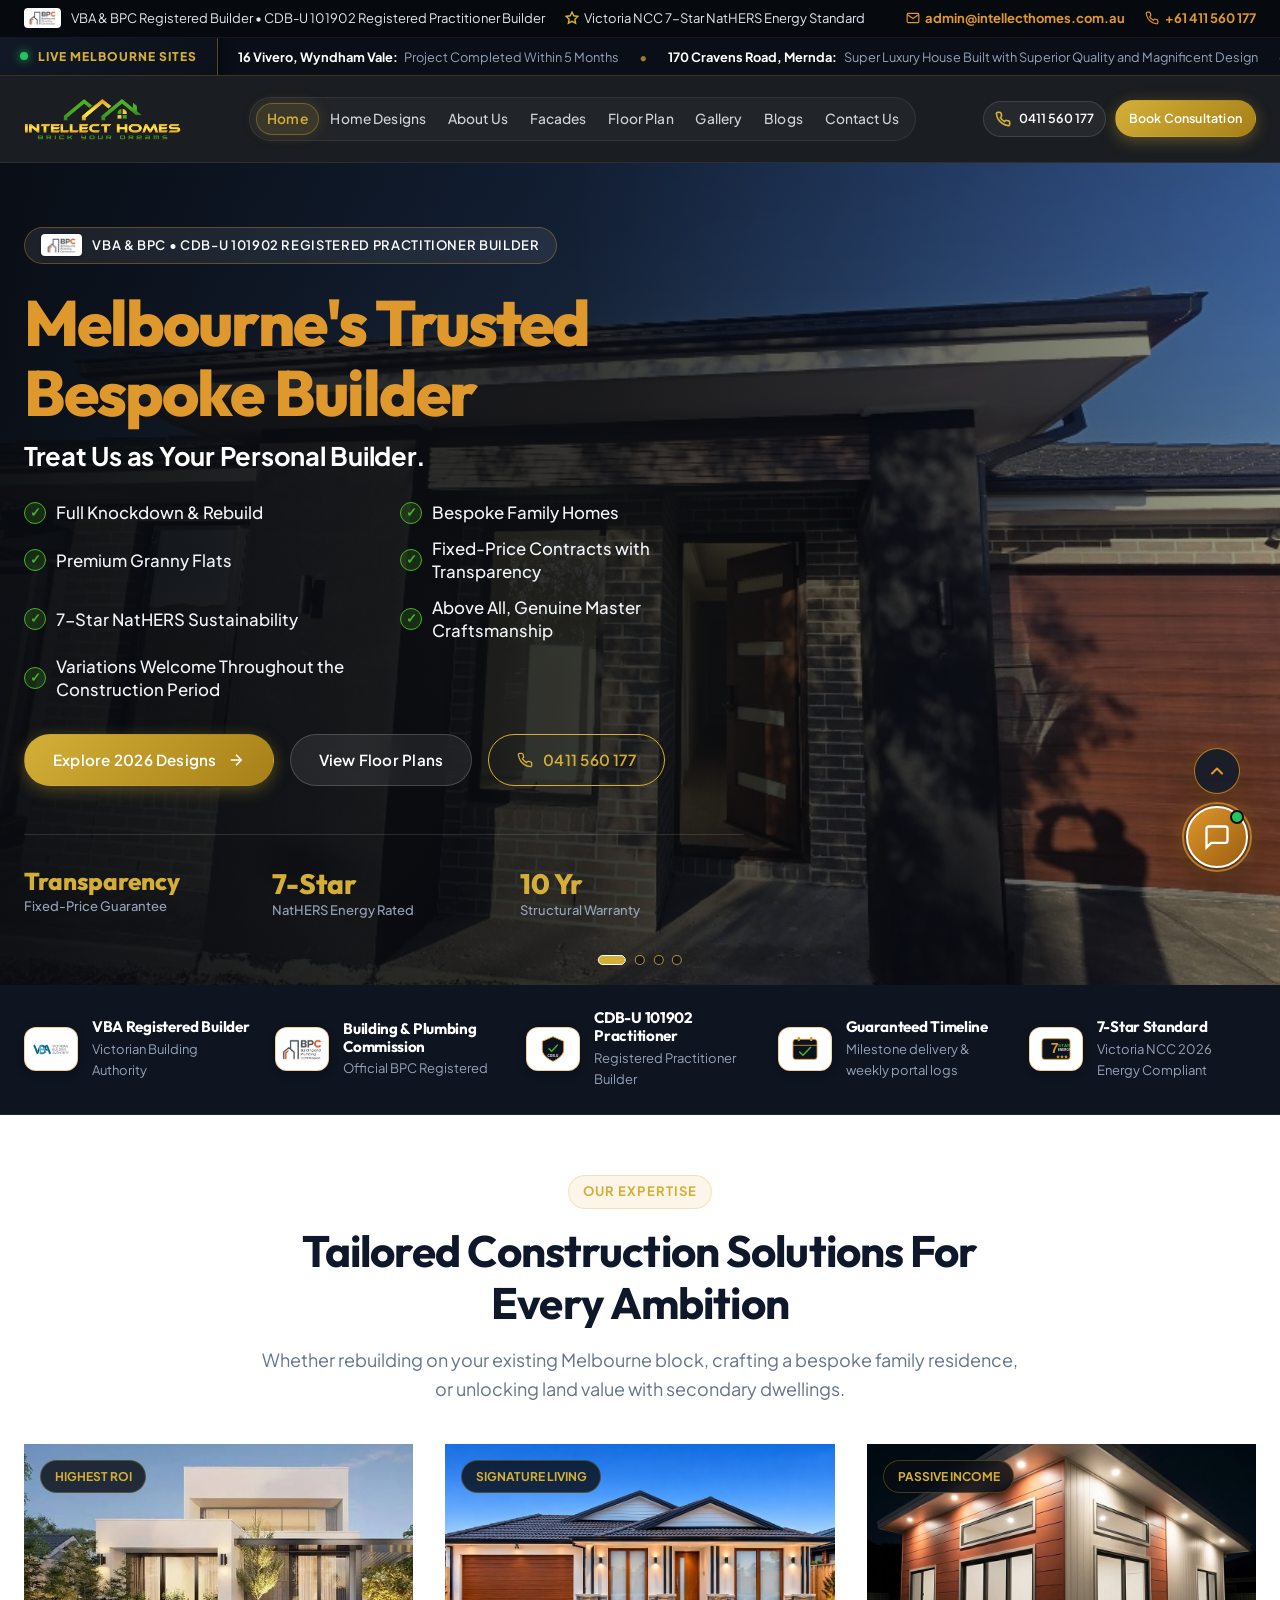
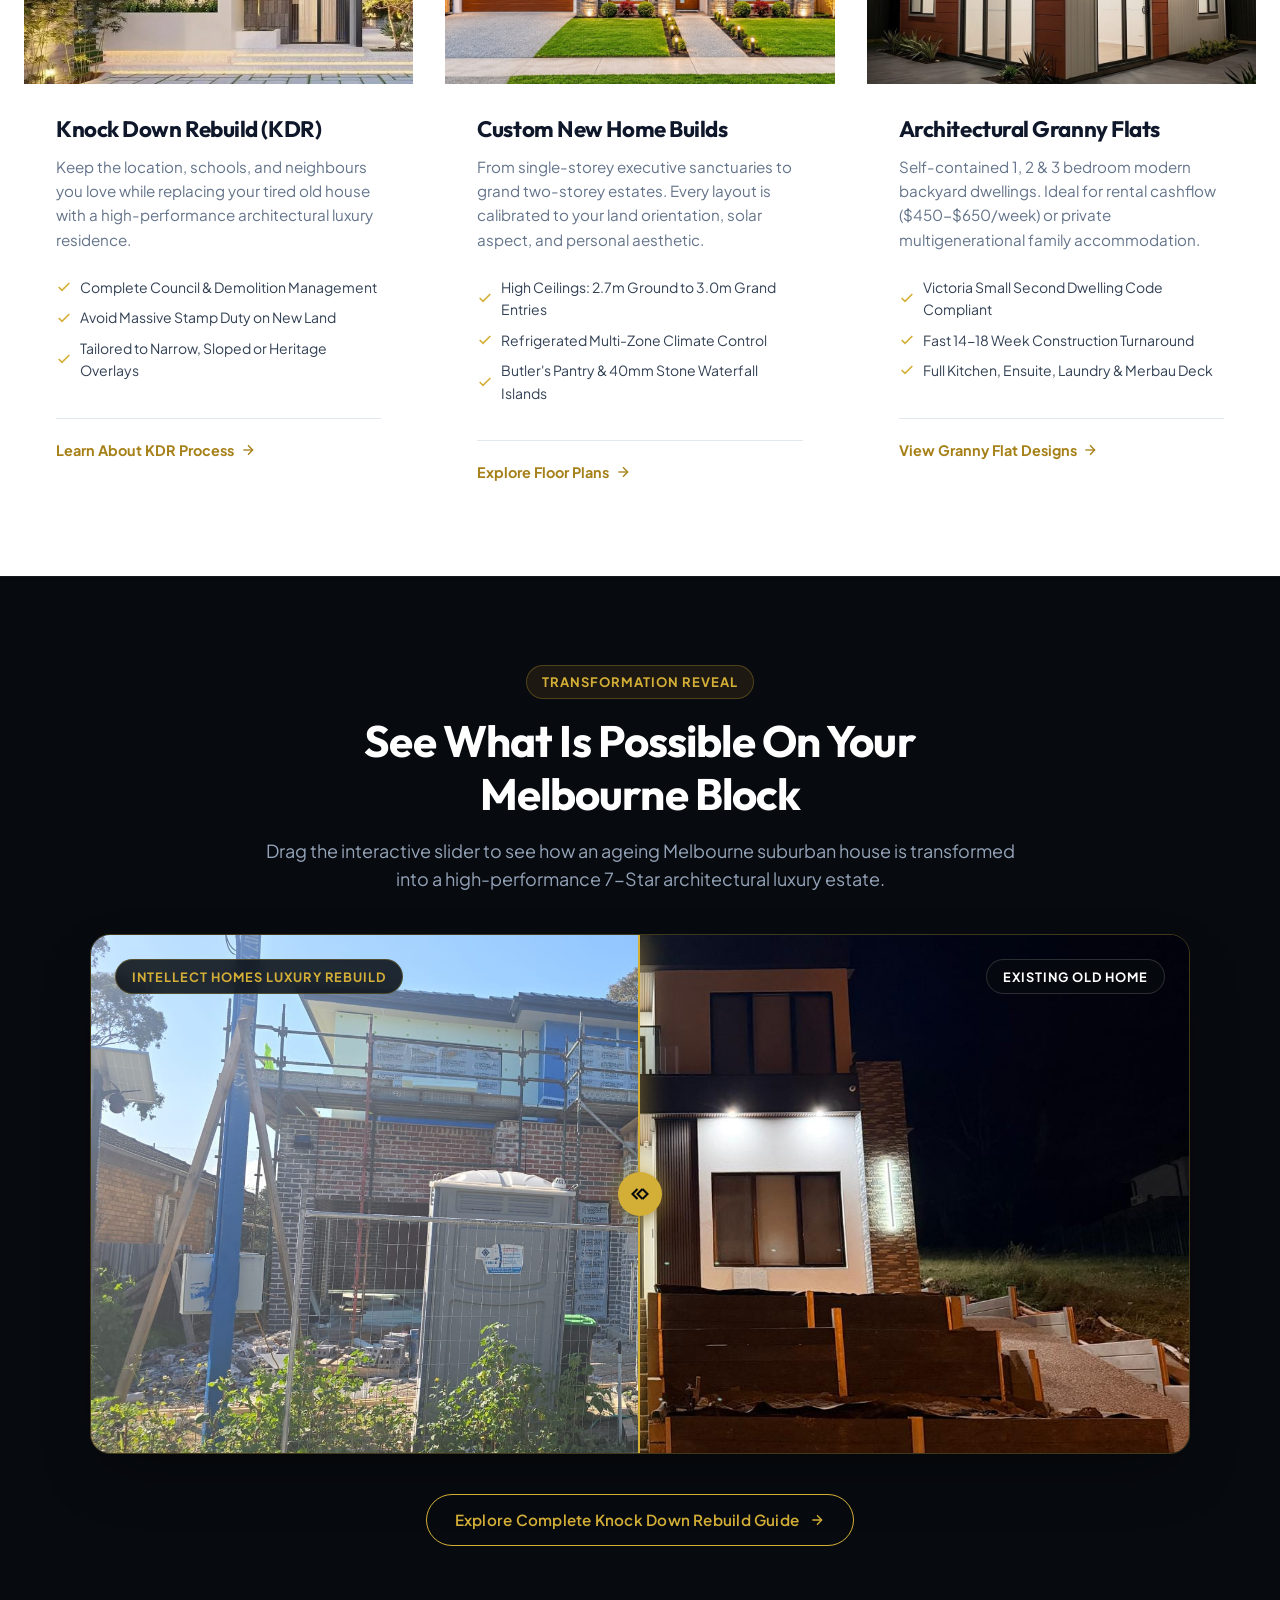
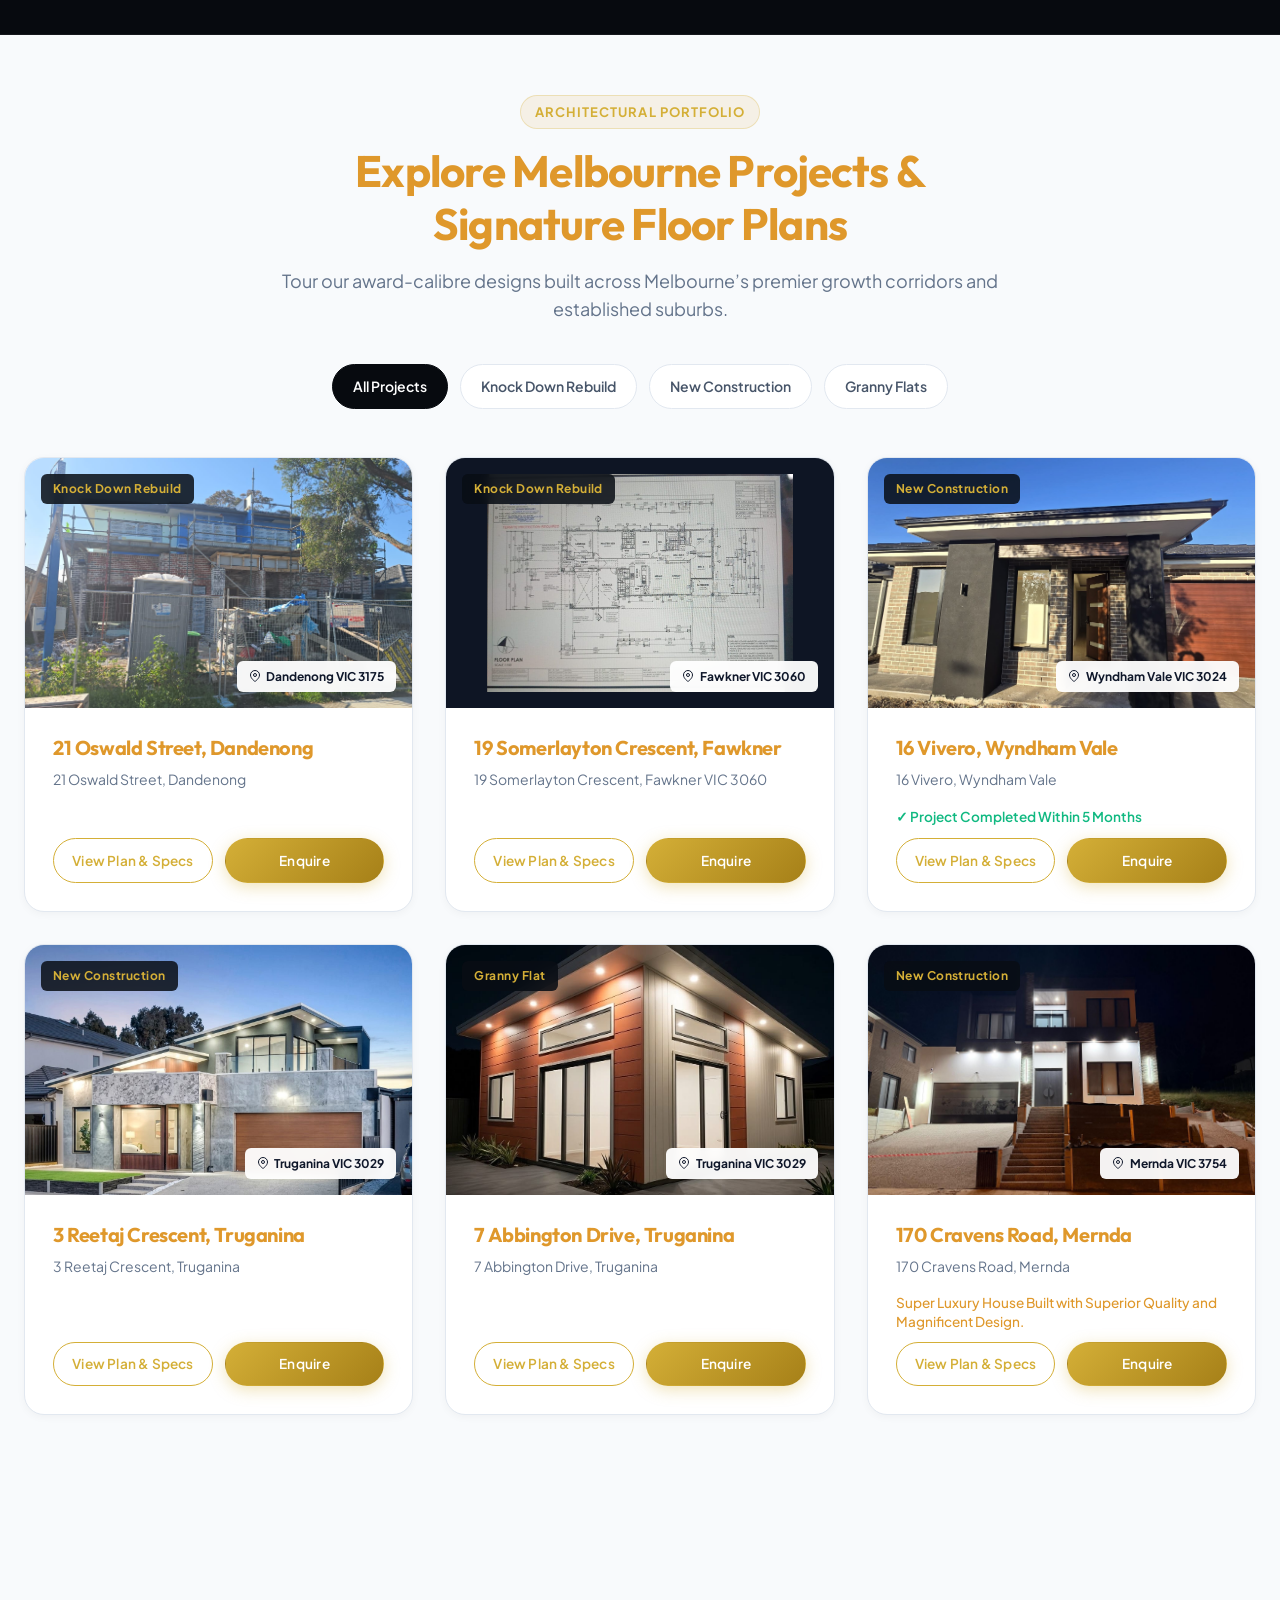
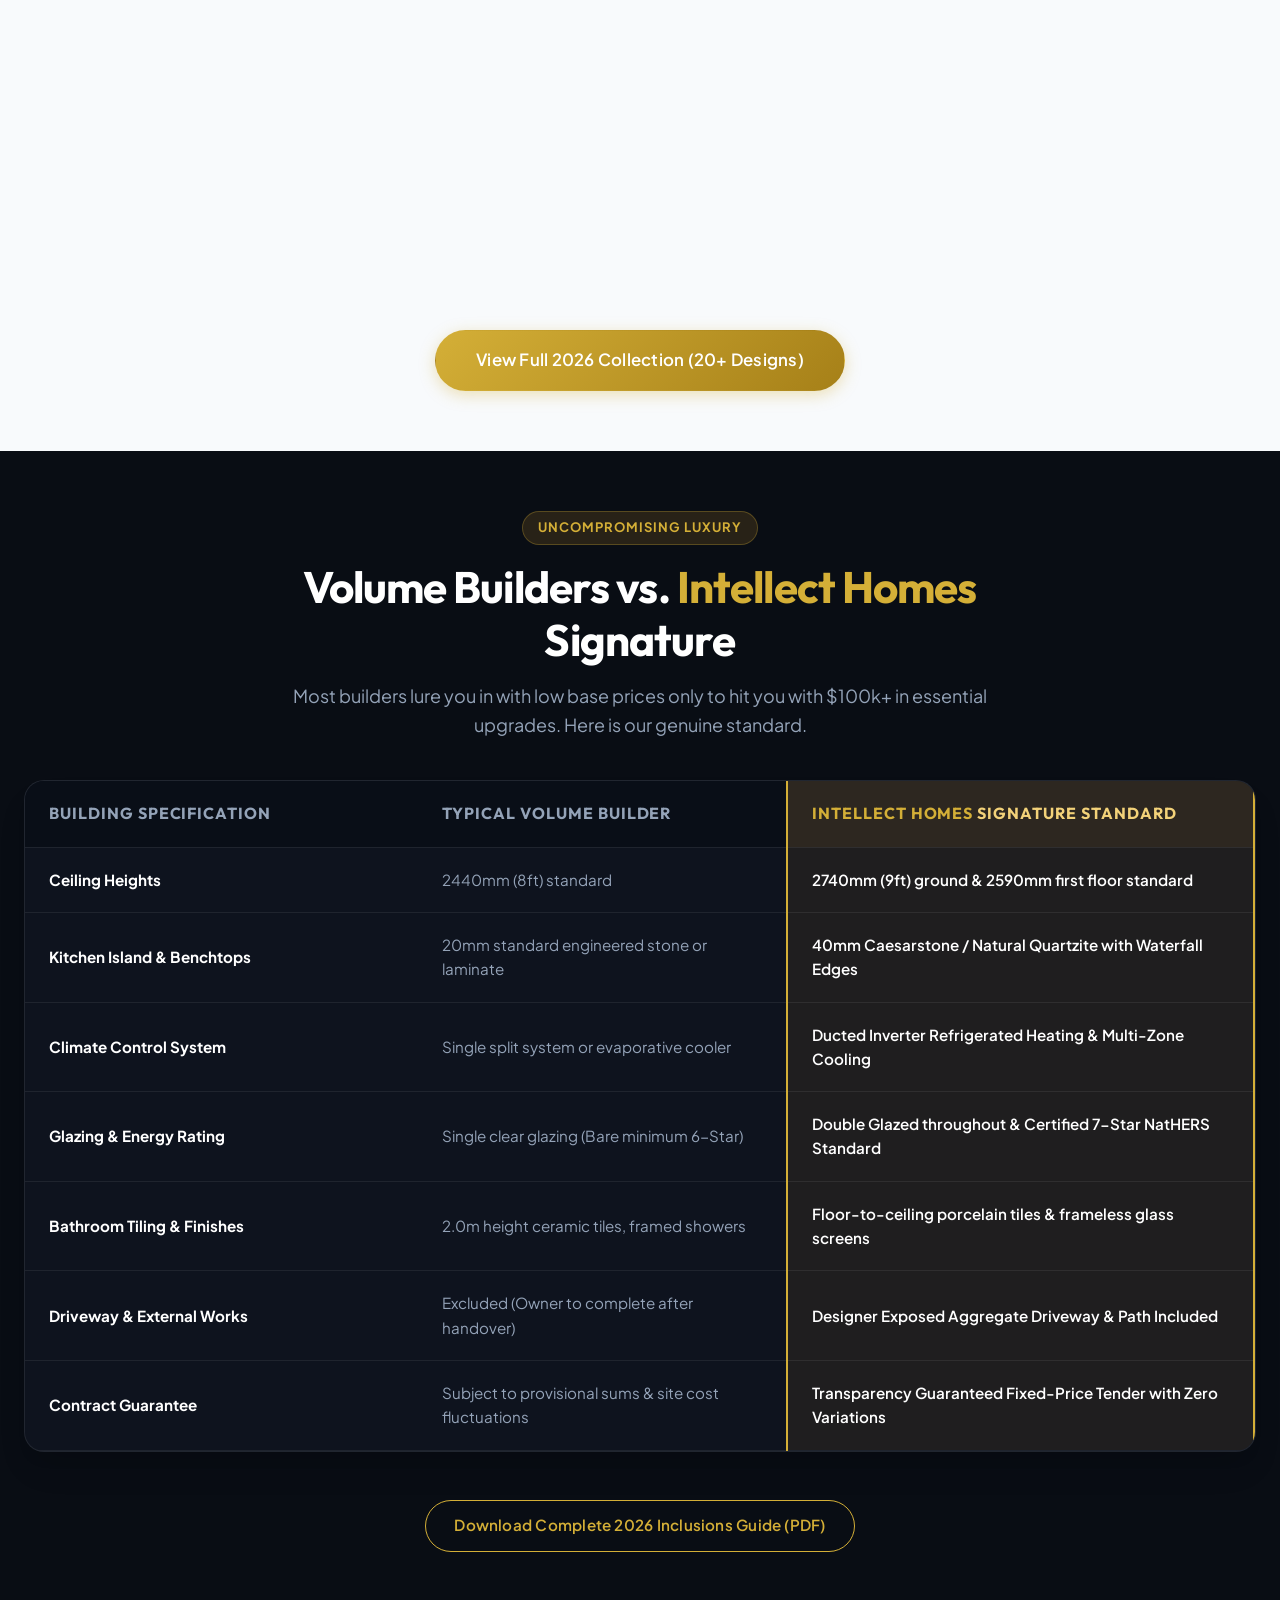
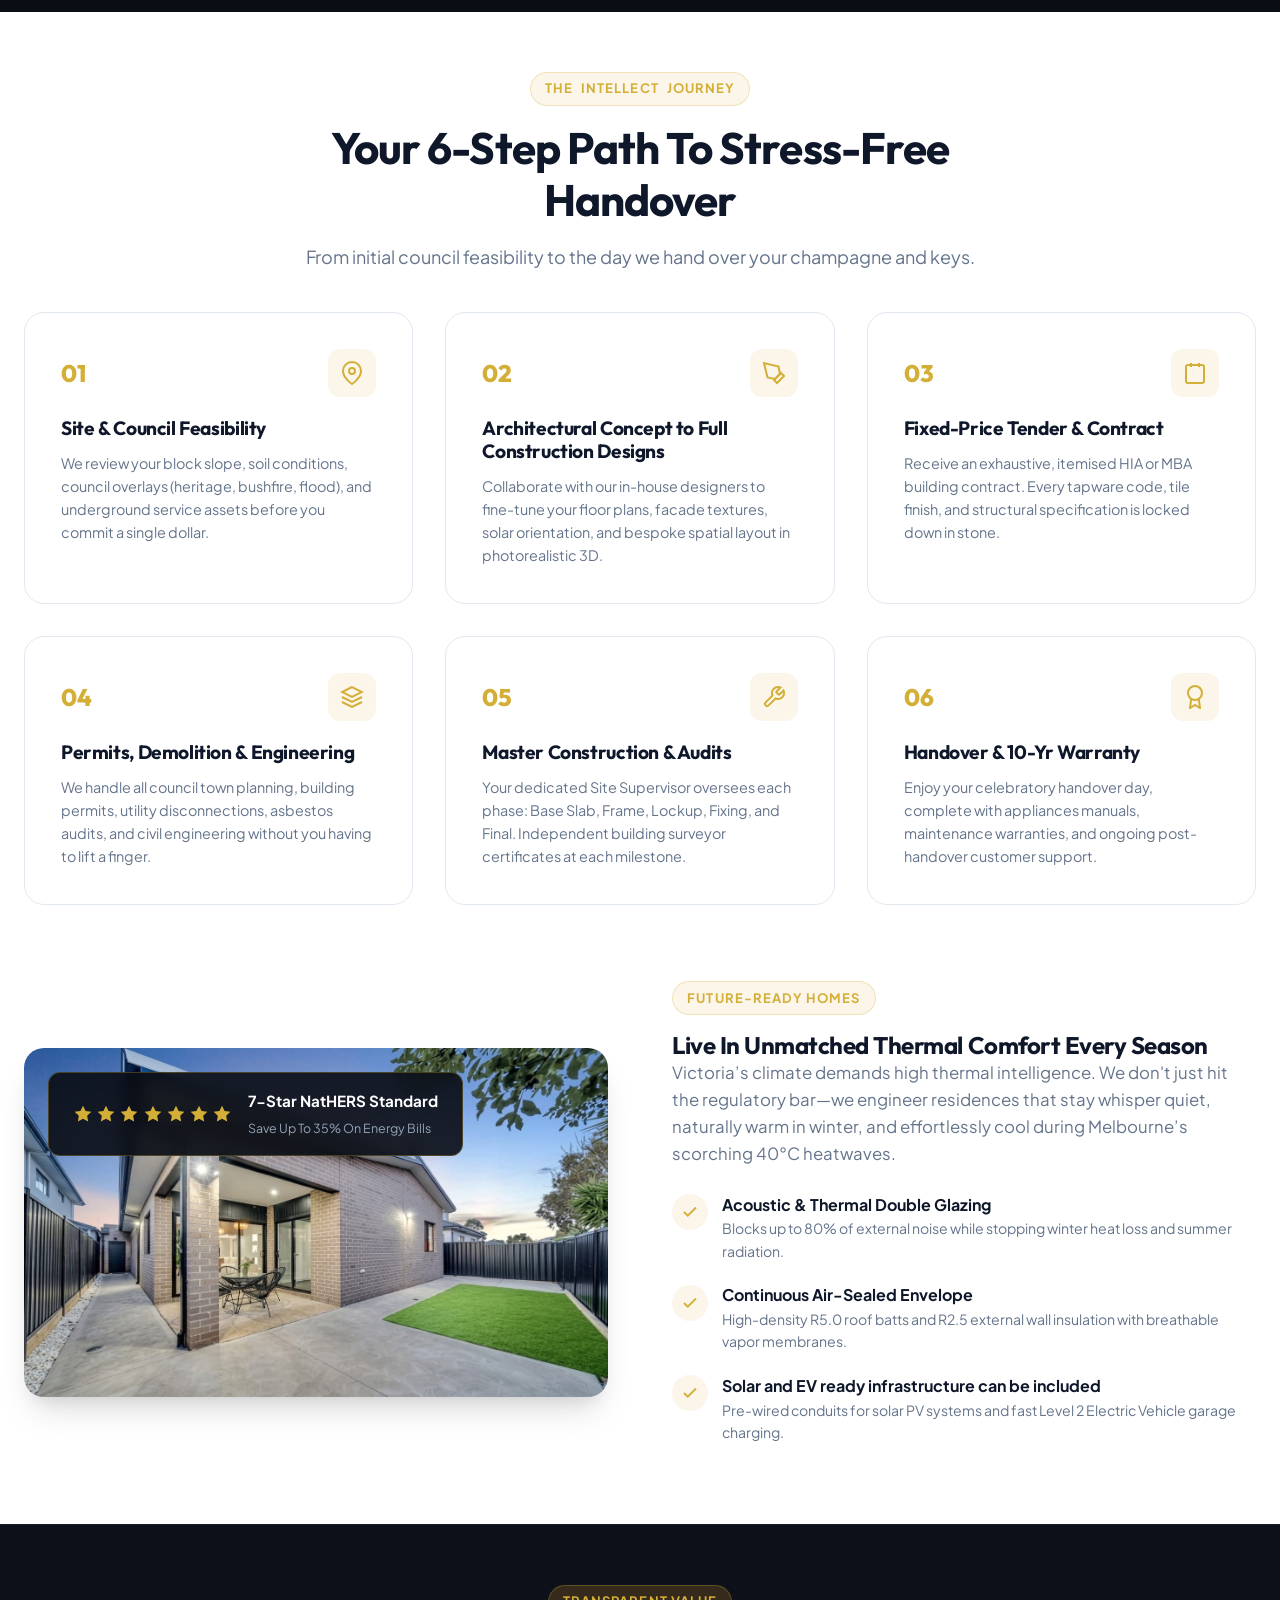
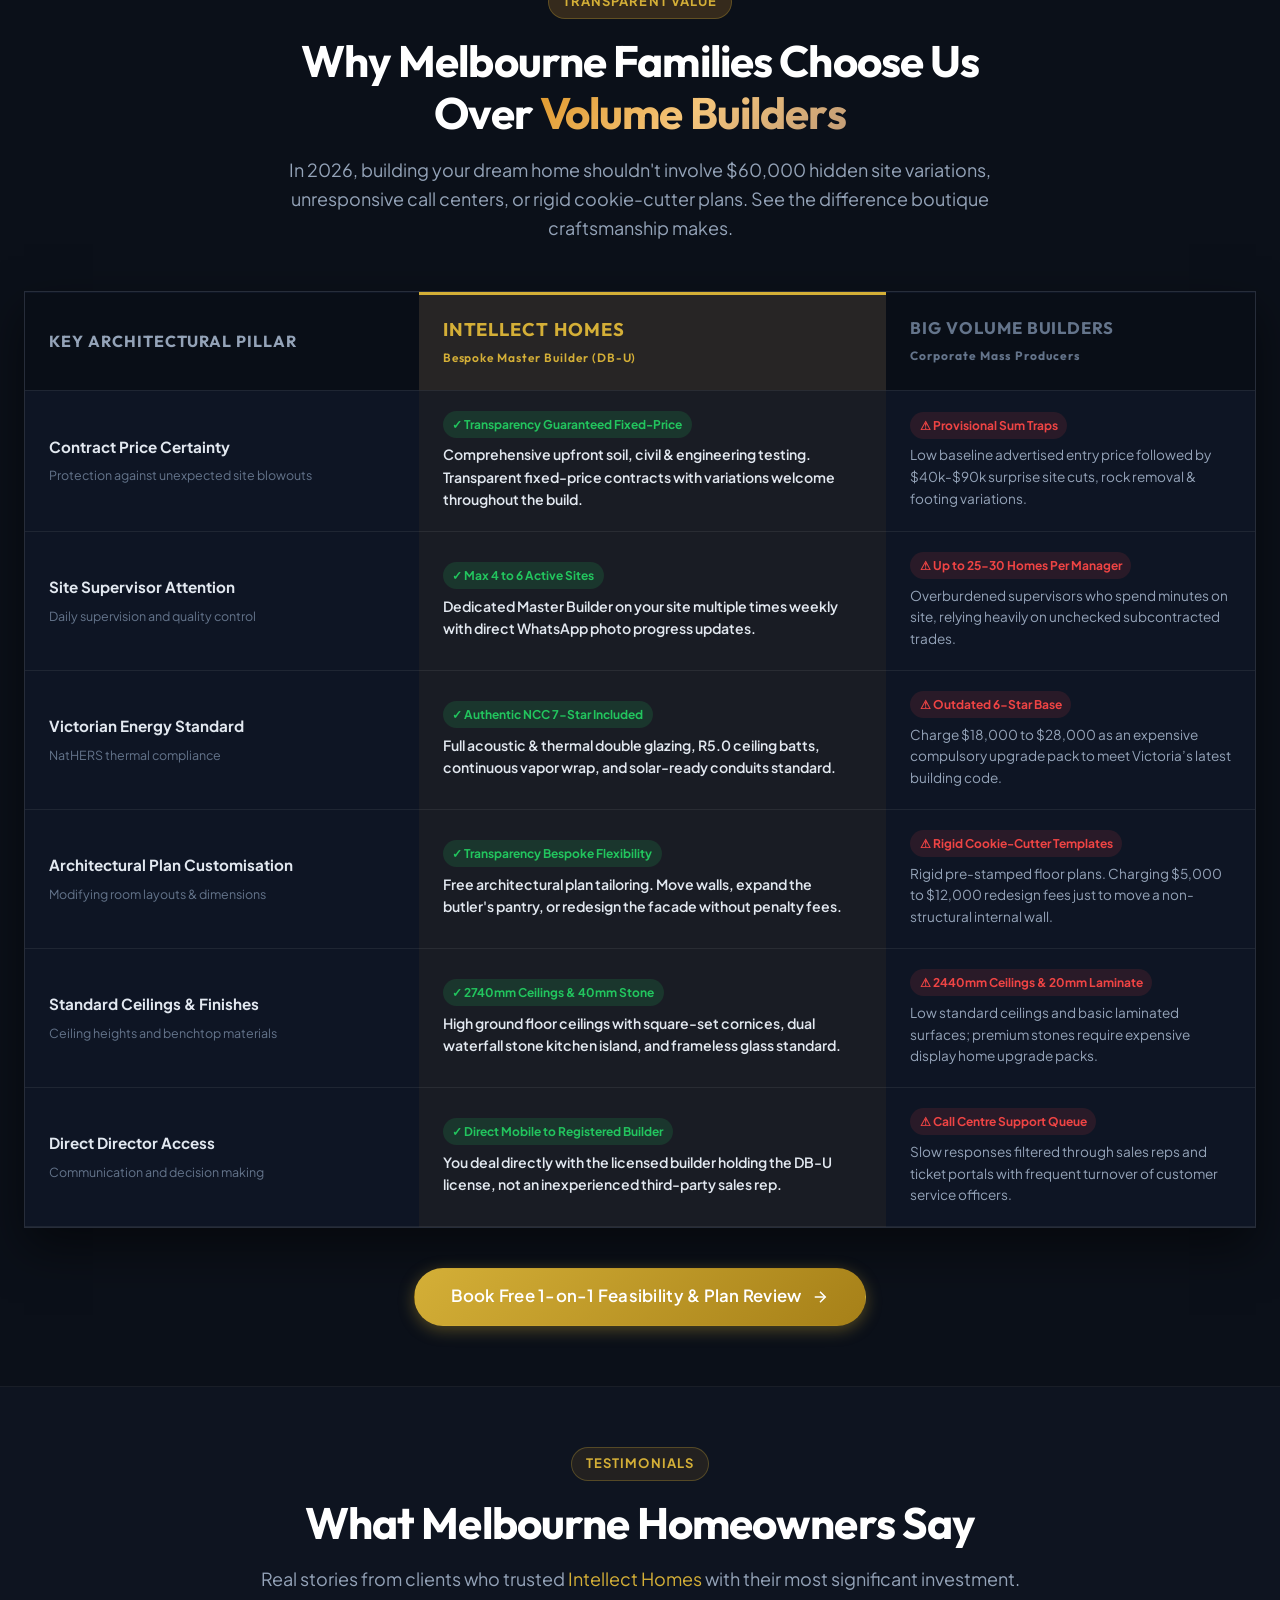
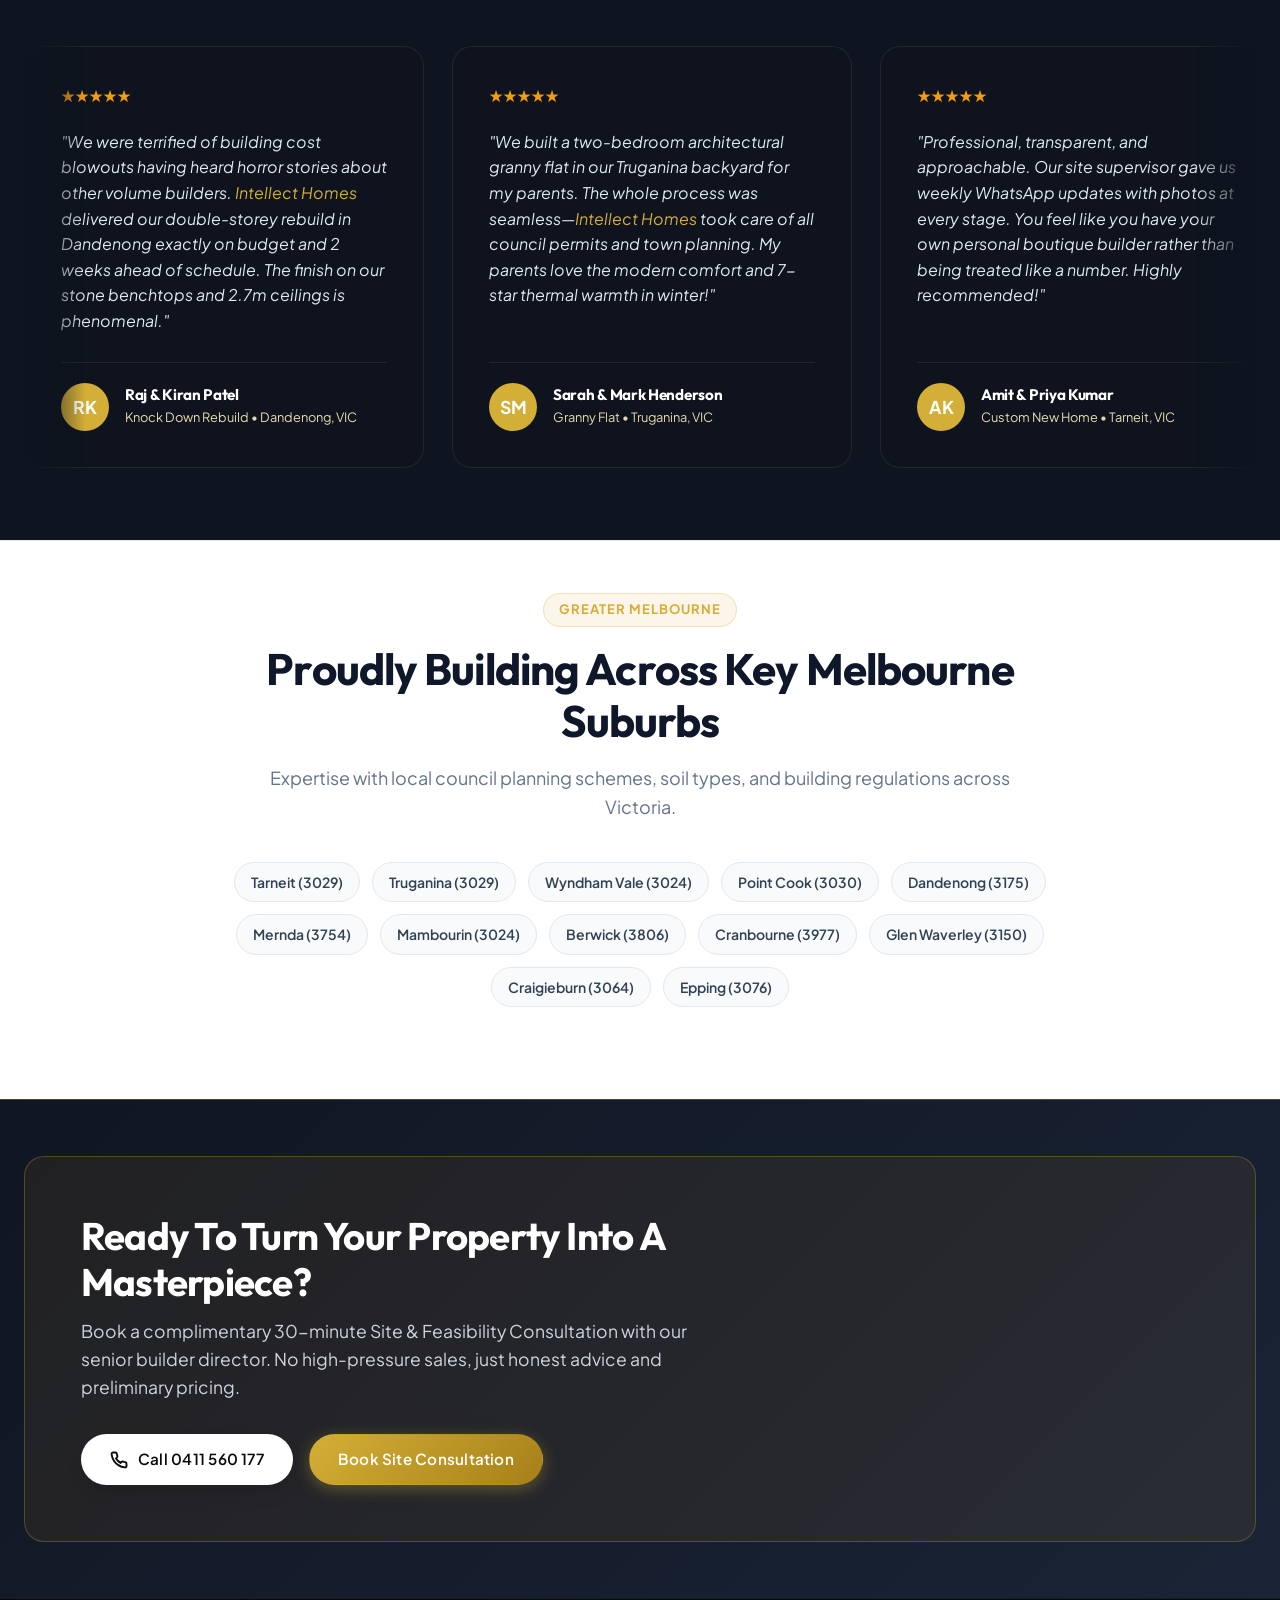
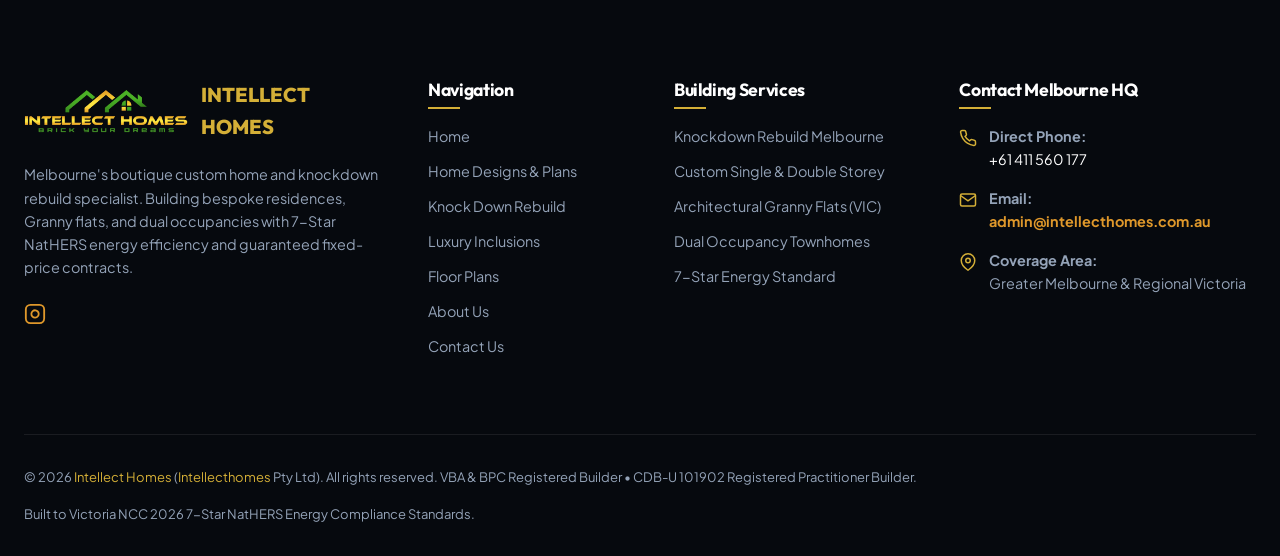
==== commit 26dcb5b5: "feat(testimonials): convert reviews grid into smooth infinite horizontal slider" ====
--- a/index.html
+++ b/index.html
@@ -1072,54 +1072,105 @@
         <p style="color: #94A3B8;">Real stories from clients who trusted <span class="text-gold">Intellect Homes</span> with their most significant investment.</p>
       </div>
 
-      <div class="testimonials-grid">
-        <!-- Review 1 -->
-        <div class="testimonial-card">
-          <div class="review-stars">
-            &#9733;&#9733;&#9733;&#9733;&#9733;
-          </div>
-          <p class="review-quote">
-            "We were terrified of building cost blowouts having heard horror stories about other volume builders. <span class="text-gold">Intellect Homes</span> delivered our double-storey rebuild in Dandenong exactly on budget and 2 weeks ahead of schedule. The finish on our stone benchtops and 2.7m ceilings is phenomenal."
-          </p>
-          <div class="reviewer-profile">
-            <div class="reviewer-avatar">RK</div>
-            <div class="reviewer-meta">
-              <h4>Raj & Kiran Patel</h4>
-              <p>Knock Down Rebuild &bull; Dandenong, VIC</p>
-            </div>
-          </div>
-        </div>
-
-        <!-- Review 2 -->
-        <div class="testimonial-card">
-          <div class="review-stars">
-            &#9733;&#9733;&#9733;&#9733;&#9733;
-          </div>
-          <p class="review-quote">
-            "We built a two-bedroom architectural granny flat in our Truganina backyard for my parents. The whole process was seamless—<span class="text-gold">Intellect Homes</span> took care of all council permits and town planning. My parents love the modern comfort and 7-star thermal warmth in winter!"
-          </p>
-          <div class="reviewer-profile">
-            <div class="reviewer-avatar">SM</div>
-            <div class="reviewer-meta">
-              <h4>Sarah & Mark Henderson</h4>
-              <p>Granny Flat &bull; Truganina, VIC</p>
-            </div>
-          </div>
-        </div>
-
-        <!-- Review 3 -->
-        <div class="testimonial-card">
-          <div class="review-stars">
-            &#9733;&#9733;&#9733;&#9733;&#9733;
-          </div>
-          <p class="review-quote">
-            "Professional, transparent, and approachable. Our site supervisor gave us weekly WhatsApp updates with photos at every stage. You feel like you have your own personal boutique builder rather than being treated like a number. Highly recommended!"
-          </p>
-          <div class="reviewer-profile">
-            <div class="reviewer-avatar">AK</div>
-            <div class="reviewer-meta">
-              <h4>Amit & Priya Kumar</h4>
-              <p>Custom New Home &bull; Tarneit, VIC</p>
+      <div class="testimonials-marquee-wrap">
+        <div class="testimonials-marquee-track">
+          <!-- Review 1 -->
+          <div class="testimonial-card">
+            <div class="review-stars">
+              &#9733;&#9733;&#9733;&#9733;&#9733;
+            </div>
+            <p class="review-quote">
+              "We were terrified of building cost blowouts having heard horror stories about other volume builders. <span class="text-gold">Intellect Homes</span> delivered our double-storey rebuild in Dandenong exactly on budget and 2 weeks ahead of schedule. The finish on our stone benchtops and 2.7m ceilings is phenomenal."
+            </p>
+            <div class="reviewer-profile">
+              <div class="reviewer-avatar">RK</div>
+              <div class="reviewer-meta">
+                <h4>Raj & Kiran Patel</h4>
+                <p>Knock Down Rebuild &bull; Dandenong, VIC</p>
+              </div>
+            </div>
+          </div>
+
+          <!-- Review 2 -->
+          <div class="testimonial-card">
+            <div class="review-stars">
+              &#9733;&#9733;&#9733;&#9733;&#9733;
+            </div>
+            <p class="review-quote">
+              "We built a two-bedroom architectural granny flat in our Truganina backyard for my parents. The whole process was seamless—<span class="text-gold">Intellect Homes</span> took care of all council permits and town planning. My parents love the modern comfort and 7-star thermal warmth in winter!"
+            </p>
+            <div class="reviewer-profile">
+              <div class="reviewer-avatar">SM</div>
+              <div class="reviewer-meta">
+                <h4>Sarah & Mark Henderson</h4>
+                <p>Granny Flat &bull; Truganina, VIC</p>
+              </div>
+            </div>
+          </div>
+
+          <!-- Review 3 -->
+          <div class="testimonial-card">
+            <div class="review-stars">
+              &#9733;&#9733;&#9733;&#9733;&#9733;
+            </div>
+            <p class="review-quote">
+              "Professional, transparent, and approachable. Our site supervisor gave us weekly WhatsApp updates with photos at every stage. You feel like you have your own personal boutique builder rather than being treated like a number. Highly recommended!"
+            </p>
+            <div class="reviewer-profile">
+              <div class="reviewer-avatar">AK</div>
+              <div class="reviewer-meta">
+                <h4>Amit & Priya Kumar</h4>
+                <p>Custom New Home &bull; Tarneit, VIC</p>
+              </div>
+            </div>
+          </div>
+
+          <!-- Seamless Loop Duplicates -->
+          <div class="testimonial-card" aria-hidden="true">
+            <div class="review-stars">
+              &#9733;&#9733;&#9733;&#9733;&#9733;
+            </div>
+            <p class="review-quote">
+              "We were terrified of building cost blowouts having heard horror stories about other volume builders. <span class="text-gold">Intellect Homes</span> delivered our double-storey rebuild in Dandenong exactly on budget and 2 weeks ahead of schedule. The finish on our stone benchtops and 2.7m ceilings is phenomenal."
+            </p>
+            <div class="reviewer-profile">
+              <div class="reviewer-avatar">RK</div>
+              <div class="reviewer-meta">
+                <h4>Raj & Kiran Patel</h4>
+                <p>Knock Down Rebuild &bull; Dandenong, VIC</p>
+              </div>
+            </div>
+          </div>
+
+          <div class="testimonial-card" aria-hidden="true">
+            <div class="review-stars">
+              &#9733;&#9733;&#9733;&#9733;&#9733;
+            </div>
+            <p class="review-quote">
+              "We built a two-bedroom architectural granny flat in our Truganina backyard for my parents. The whole process was seamless—<span class="text-gold">Intellect Homes</span> took care of all council permits and town planning. My parents love the modern comfort and 7-star thermal warmth in winter!"
+            </p>
+            <div class="reviewer-profile">
+              <div class="reviewer-avatar">SM</div>
+              <div class="reviewer-meta">
+                <h4>Sarah & Mark Henderson</h4>
+                <p>Granny Flat &bull; Truganina, VIC</p>
+              </div>
+            </div>
+          </div>
+
+          <div class="testimonial-card" aria-hidden="true">
+            <div class="review-stars">
+              &#9733;&#9733;&#9733;&#9733;&#9733;
+            </div>
+            <p class="review-quote">
+              "Professional, transparent, and approachable. Our site supervisor gave us weekly WhatsApp updates with photos at every stage. You feel like you have your own personal boutique builder rather than being treated like a number. Highly recommended!"
+            </p>
+            <div class="reviewer-profile">
+              <div class="reviewer-avatar">AK</div>
+              <div class="reviewer-meta">
+                <h4>Amit & Priya Kumar</h4>
+                <p>Custom New Home &bull; Tarneit, VIC</p>
+              </div>
             </div>
           </div>
         </div>
--- a/assets/css/style.css
+++ b/assets/css/style.css
@@ -1593,6 +1593,50 @@
   display: grid;
   grid-template-columns: repeat(auto-fit, minmax(320px, 1fr));
   gap: 2rem;
+}
+
+.testimonials-marquee-wrap {
+  overflow: hidden;
+  position: relative;
+  padding: 0.75rem 0;
+  -webkit-mask-image: linear-gradient(to right, transparent, black 5%, black 95%, transparent);
+  mask-image: linear-gradient(to right, transparent, black 5%, black 95%, transparent);
+}
+
+.testimonials-marquee-track {
+  display: flex;
+  gap: 1.75rem;
+  width: max-content;
+  animation: testimonialMarquee 28s linear infinite;
+}
+
+.testimonials-marquee-wrap:hover .testimonials-marquee-track {
+  animation-play-state: paused;
+}
+
+.testimonials-marquee-track .testimonial-card {
+  width: 400px;
+  flex-shrink: 0;
+}
+
+@keyframes testimonialMarquee {
+  0% { transform: translateX(0); }
+  100% { transform: translateX(calc(-50% - 0.875rem)); }
+}
+
+@media (max-width: 768px) {
+  .testimonials-marquee-track {
+    gap: 1.25rem;
+    animation-duration: 24s;
+  }
+  .testimonials-marquee-track .testimonial-card {
+    width: 300px;
+    padding: 1.5rem;
+  }
+  @keyframes testimonialMarquee {
+    0% { transform: translateX(0); }
+    100% { transform: translateX(calc(-50% - 0.625rem)); }
+  }
 }
 
 .testimonial-card {
